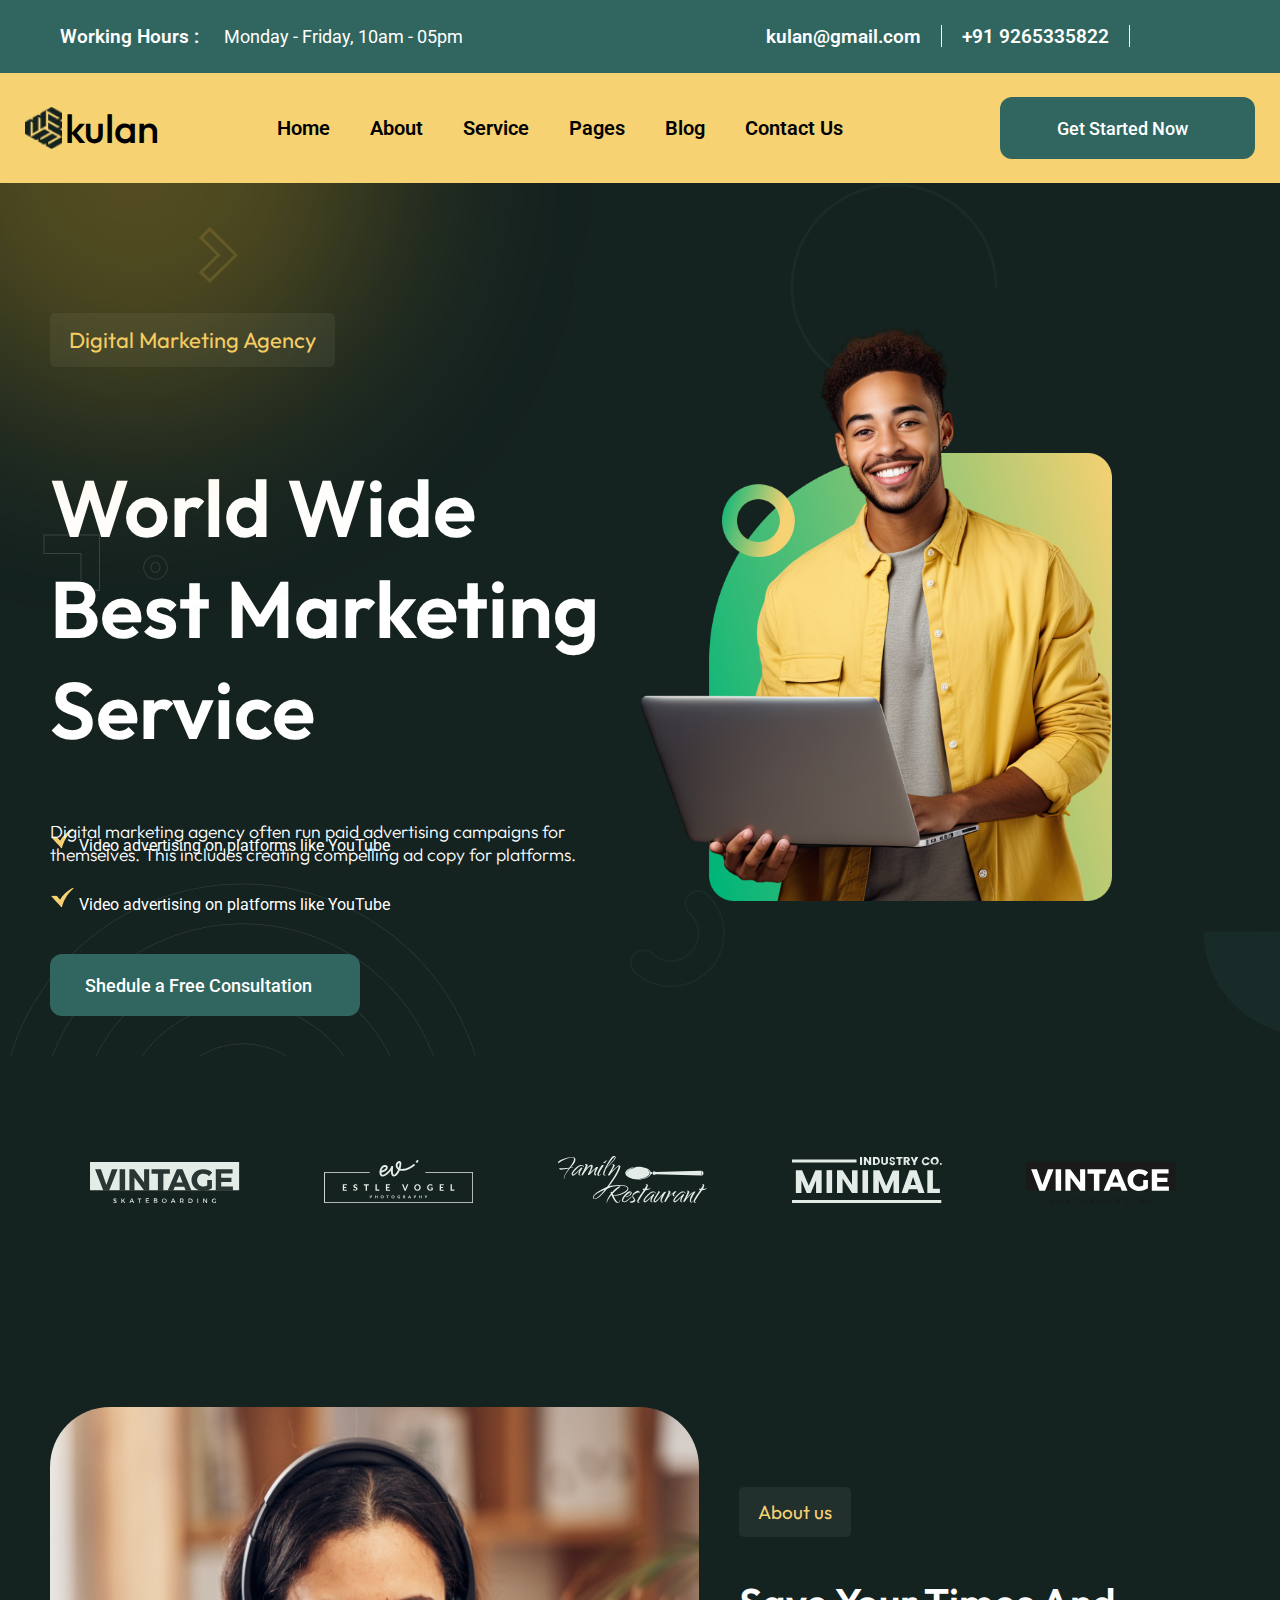
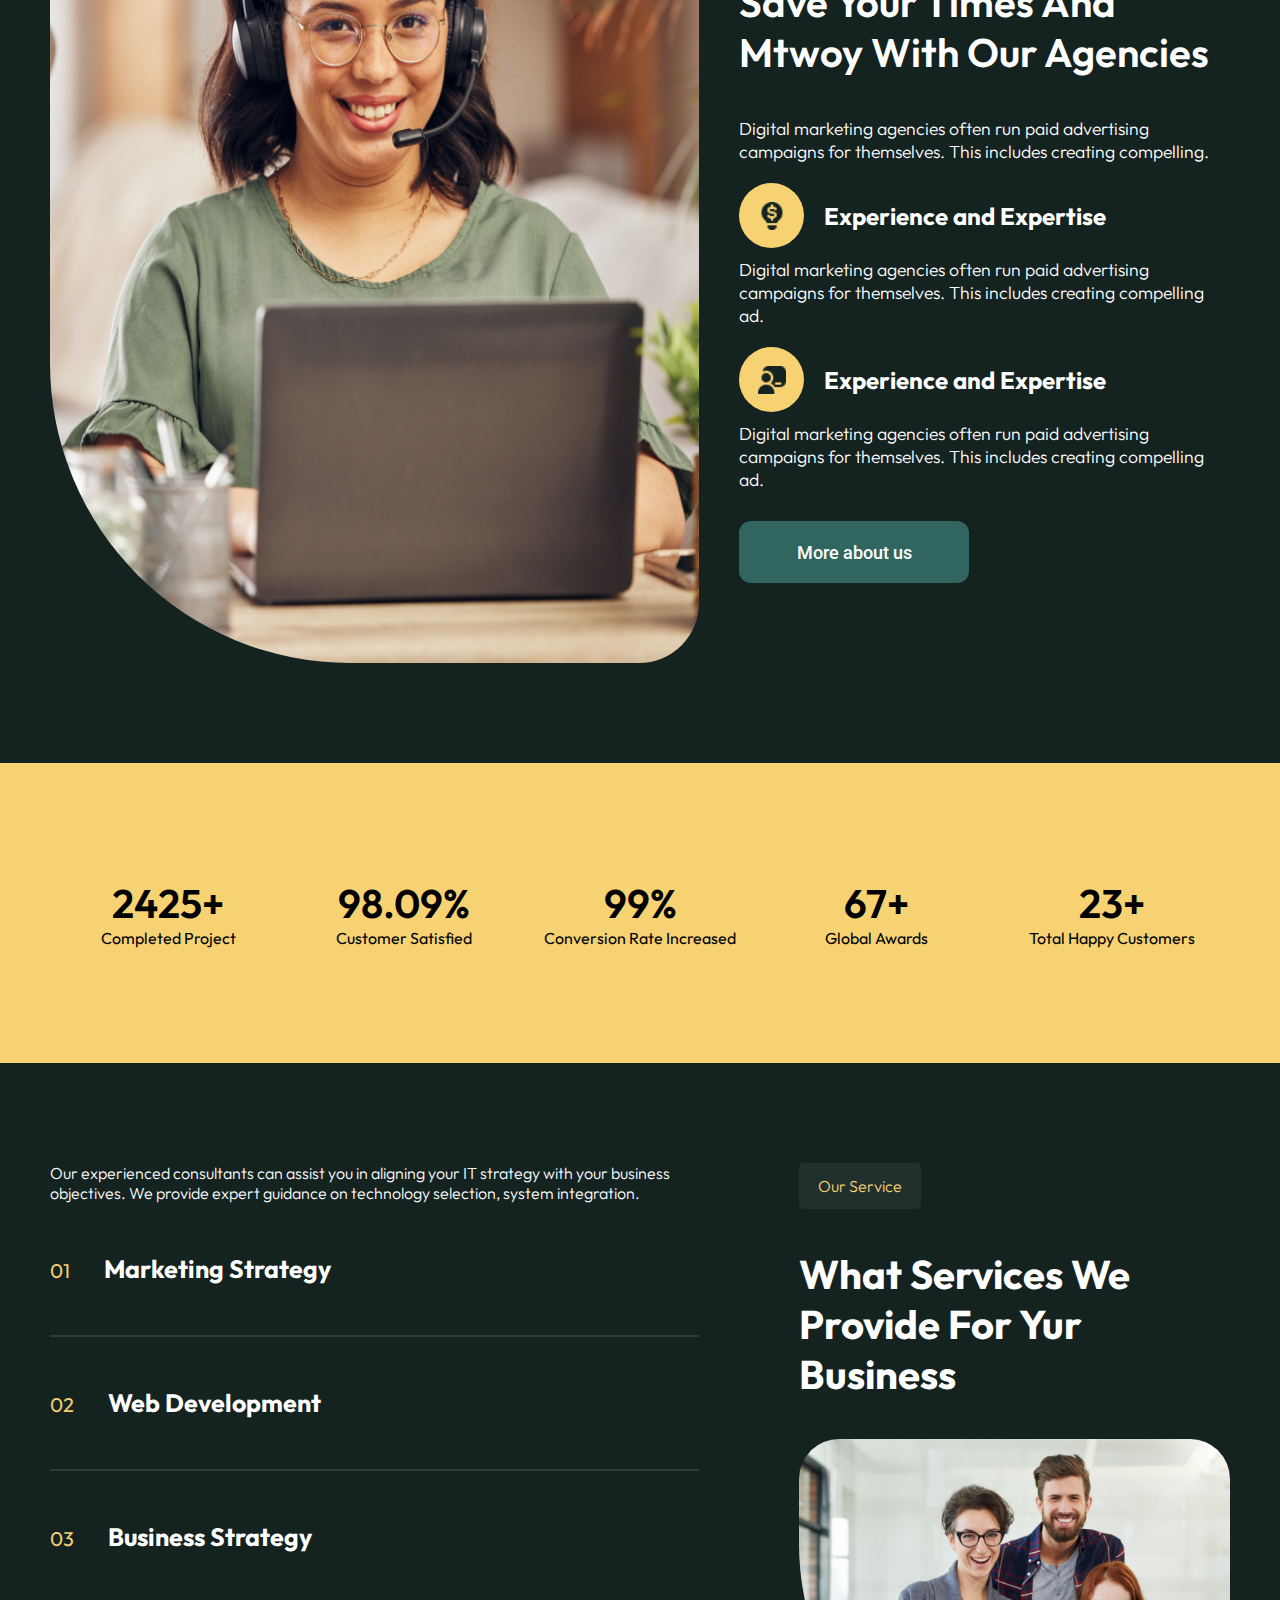
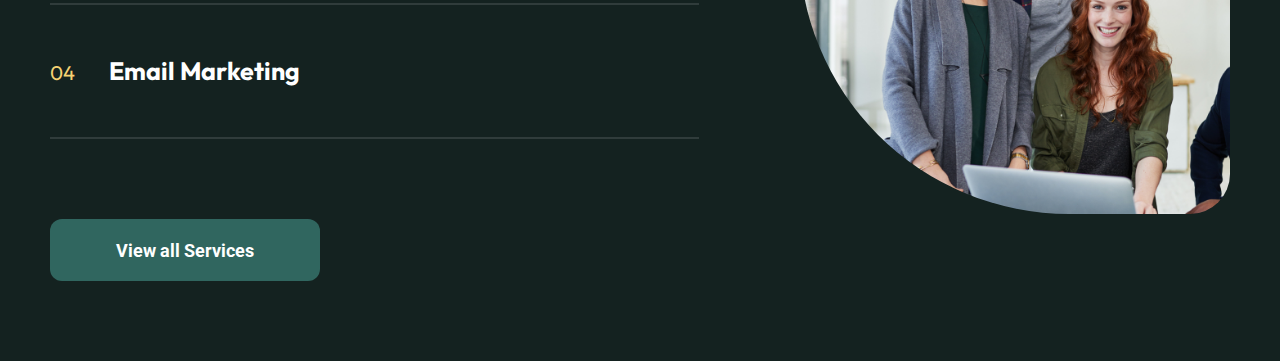
==== index.html @ 8aa4c4cb "ADD: our service section is added with responsive view and other css improvement" ====
<!DOCTYPE html>
<html lang="en">

<head>
    <meta charset="UTF-8">
    <meta name="viewport" content="width=device-width, initial-scale=1.0">
    <title>Digital Marketing Agency</title>
    <!-- css files -->
    <link rel="stylesheet" href="css/style.css">
    <link rel="stylesheet" href="css/1925px.css">
    <link rel="stylesheet" href="css/1400px.css">
    <link rel="stylesheet" href="css/1300px.css">
    <link rel="stylesheet" href="css/1200px.css">
    <link rel="stylesheet" href="css/990px.css">
    <link rel="stylesheet" href="css/770px.css">
    <link rel="stylesheet" href="css/min-770px.css">


    <!-- font awesome -->
    <link rel="stylesheet" href="https://cdnjs.cloudflare.com/ajax/libs/font-awesome/6.5.2/css/all.min.css"
        integrity="sha512-SnH5WK+bZxgPHs44uWIX+LLJAJ9/2PkPKZ5QiAj6Ta86w+fsb2TkcmfRyVX3pBnMFcV7oQPJkl9QevSCWr3W6A=="
        crossorigin="anonymous" referrerpolicy="no-referrer" />
    <!-- google fonts -->
    <link rel="preconnect" href="https://fonts.googleapis.com">
    <link rel="preconnect" href="https://fonts.gstatic.com" crossorigin>
    <link
        href="https://fonts.googleapis.com/css2?family=Outfit:wght@100..900&family=Roboto:ital,wght@0,100;0,300;0,400;0,500;0,700;0,900;1,100;1,300;1,400;1,500;1,700;1,900&display=swap"
        rel="stylesheet">

    <link
        href="https://fonts.googleapis.com/css2?family=Poppins:ital,wght@0,100;0,200;0,300;0,400;0,500;0,600;0,700;0,800;0,900;1,100;1,200;1,300;1,400;1,500;1,600;1,700;1,800;1,900&display=swap"
        rel="stylesheet">


</head>

<body>
    <header class="top-bar-bg">
        <div class="container">
            <div class="top-bar-content">
                <div class="top-left-content">
                    <i class="fa-regular fa-clock"></i>
                    <p> Working Hours : <span> Monday - Friday, 10am - 05pm </span> </p>
                </div>
                <div class="top-right-content">
                    <p> kulan@gmail.com <span class="line"> </span> +91 9265335822 <span class="line"></span> </p>
                    <i class="fa-brands fa-facebook-f"></i>
                    <i class="fa-brands fa-x-twitter"></i>
                    <i class="fa-brands fa-instagram"></i>
                    <i class="fa-brands fa-pinterest"></i>
                    <i class="fa-brands fa-youtube"></i>
                </div>
            </div>
        </div>
    </header>
    <nav class="sticky-nav">
        <div class="container nav_contanier">
            <div class="nav_items">
                <div class="logo">
                    <a href="">
                        <img src="images/logo_black.png" alt="">
                        <h5>kulan</h5>
                    </a>
                </div>
                <div class="menus_sm">
                    <i class="fa-solid fa-bars"></i>
                </div>
                <div class="menus">
                    <ul>
                        <a href="">
                            <li>Home</li>
                            <i class="fa-solid fa-chevron-down"></i>
                        </a>
                        <a href="">
                            <li>About</li>

                        </a>
                        <a href="">
                            <li>Service</li>
                            <i class="fa-solid fa-chevron-down"></i>
                        </a>
                        <a href="">
                            <li>Pages</li>
                            <i class="fa-solid fa-chevron-down"></i>
                        </a>
                        <a href="">
                            <li>Blog</li>
                            <i class="fa-solid fa-chevron-down"></i>
                        </a>
                        <a href="">
                            <li>Contact Us</li>

                        </a>
                    </ul>
                </div>
                <div class="get-start">
                    <button class="get-start_btn">Get Started Now
                        <i class="fa-solid fa-arrow-right"></i>
                    </button>

                </div>
            </div>

        </div>
    </nav>
    <div class="intro_section">
        <div class="bg-shape-one"></div>

        <div class="container">

            <div class="main_page_items">
                <div class="main-page_left-area">
                    <h5>Digital Marketing Agency</h5>
                    <h3>World Wide Best Marketing Service </h3>
                    <p>Digital marketing agency often run paid advertising campaigns for themselves. This includes
                        creating compelling ad copy for platforms.</p>


                    <ul>
                        <li><img src="images/check.png" alt=""> <span>Video advertising on platforms like YouTube</span>
                        </li>
                        <li><img src="images/check.png" alt=""> <span>Video advertising on platforms like YouTube</span>
                        </li>

                    </ul>

                    <button class="consult_btn">Shedule a Free Consultation
                        <i class="fa-solid fa-arrow-right"></i>
                    </button>
                </div>
                <div class="main-page_right-area">
                    <img src="images/bg_2.png" alt="">
                </div>



            </div>

        </div>
    </div>
    <div class="container">
        <div class="logo-container">
            <div class="logo-slider">
                <img src="images/sl_logo1.svg" alt="Logo 1">
                <img src="images/sl_logo2.svg" alt="Logo 2">
                <img src="images/sl_logo3.svg" alt="Logo 3">
                <img src="images/sl_logo4.svg" alt="Logo 4">
                <img src="images/sl_logo5.svg" alt="Logo 5">
                <!-- Repeating logos for seamless scrolling -->
                <img src="images/sl_logo1.svg" alt="Logo 1">
                <img src="images/sl_logo2.svg" alt="Logo 2">
                <img src="images/sl_logo3.svg" alt="Logo 3">
                <img src="images/sl_logo4.svg" alt="Logo 4">
                <img src="images/sl_logo5.svg" alt="Logo 5">


            </div>
        </div>
    </div>
    <div class="about_us">
        <div class="container">
            <div class="about_items">
                <div class="about-section_left-area">
                    <img src="images/about_img.png" alt="">
                </div>
                <div class="about-section_right-area">
                    <h5>About us</h5>
                    <h2>Save Your Times And Mtwoy With Our Agencies</h2>
                    <p>Digital marketing agencies often run paid advertising campaigns for themselves. This includes
                        creating compelling.</p>
                    <div class="about-section_icons">

                        <h4><span><img src="images/doller.png" alt=""></span>Experience and Expertise</h5>
                            <p>Digital marketing agencies often run paid advertising campaigns for themselves. This
                                includes creating compelling ad.</p>
                            <h4><span><img src="images/profile.png" alt=""></span>Experience and Expertise</h5>
                                <p>Digital marketing agencies often run paid advertising campaigns for themselves. This
                                    includes creating compelling ad.</p>
                    </div>

                    <div class="more-abt-us">
                        <button class="more-abt-us_btn">
                            More about us
                            <i class="fa-solid fa-arrow-right"></i>
                        </button>
                    </div>



                </div>
            </div>
        </div>
    </div>

    <div class="numbers_bg">
        <div class="container">
            <div class="numbers_section">
                <div class="num-sec_one num-section">
                    <h1>2425+</h1>
                    <p>Completed Project</p>
                </div>
                <div class="num-sec_two num-section">
                    <h1>98.09%</h1>
                    <p>Customer Satisfied</p>
                </div>
                <div class="num-sec_three num-section">
                    <h1>99%</h1>
                    <p>Conversion Rate Increased</p>
                </div>
                <div class="num-sec_four num-section">
                    <h1>67+</h1>
                    <p>Global Awards</p>
                </div>
                <div class="num-sec_five num-section">
                    <h1>23+</h1>
                    <p>Total Happy Customers</p>
                </div>
            </div>
        </div>
    </div>

    <div class="container">
        <div class="our-service">
            <div class="our-service_left">
                <p>Our experienced consultants can assist you in aligning your IT strategy with your business
                    objectives. We provide expert guidance on technology selection, system integration.</p>
                <div class="our-service_steps">
                    <ul class="our-service_ul">
                        <li>
                            <h5>01 <span> Marketing Strategy</span> </h5>
                            <i class="fa-solid fa-arrow-right service-icon"></i>
                        </li>
                    </ul>
                    <ul class="our-service_ul">
                        <li>
                            <h5>02 <span> Web Development</span> </h5>
                            <i class="fa-solid fa-arrow-right service-icon"></i>
                        </li>
                    </ul>
                    <ul class="our-service_ul">
                        <li>
                            <h5>03 <span> Business Strategy</span> </h5>
                            <i class="fa-solid fa-arrow-right service-icon"></i>
                        </li>
                    </ul>
                    <ul class="our-service_ul">
                        <li>
                            <h5>04 <span> Email Marketing</span> </h5>
                            <i class="fa-solid fa-arrow-right service-icon"></i>
                        </li>
                    </ul>
                </div>

                <button class="view-service_btn">
                    View all Services
                    <i class="fa-solid fa-arrow-right"></i>
                </button>
        </div>

        <div class="our-service_right">
            <div class="service-right_content">
               <h4>Our Service</h4>
               <h2>What Services We Provide For Yur Business</h2>
            </div>
            <div class="service-right_img">
                <img src="images/work_prc_bg-1.png" alt="">
            </div>
         </div>
    </div>






</body>

</html>
---- css/style.css ----
@import url('https://fonts.googleapis.com/css2?family=Outfit:wght@100..900&family=Roboto:ital,wght@0,100;0,300;0,400;0,500;0,700;0,900;1,100;1,300;1,400;1,500;1,700;1,900&display=swap');
@import url('https://fonts.googleapis.com/css2?family=Poppins:ital,wght@0,100;0,200;0,300;0,400;0,500;0,600;0,700;0,800;0,900;1,100;1,200;1,300;1,400;1,500;1,600;1,700;1,800;1,900&display=swap');


* {
    margin: 0;
    padding: 0;
    box-sizing: border-box;

}

body {
    background-color: #142220;

}
---- css/1925px.css ----
@import url('https://fonts.googleapis.com/css2?family=Outfit:wght@100..900&family=Roboto:ital,wght@0,100;0,300;0,400;0,500;0,700;0,900;1,100;1,300;1,400;1,500;1,700;1,900&display=swap');
@import url('https://fonts.googleapis.com/css2?family=Poppins:ital,wght@0,100;0,200;0,300;0,400;0,500;0,600;0,700;0,800;0,900;1,100;1,200;1,300;1,400;1,500;1,600;1,700;1,800;1,900&display=swap');

*{
    margin: 0;
    padding: 0;
    box-sizing: border-box;
   
}

@media only screen and (min-width: 1925px) {

    .top-bar-bg {

        width: 100%;
        display: flex;
        justify-content: center;
        background-color: #30665f;
        position: relative;
        z-index: 900;
    
    }
    
    .container {
        max-width: 1400px;
        width: 100%;
        margin: 0px auto;
        padding: 0 10px;
    }
    
    .top-bar-content{
        display: flex;
        justify-content: space-between;
        padding: 25px 0;
        color: #ffffff;
    }
    
    .top-left-content{
        display: flex;
    }
    
    .top-left-content i{
        padding: 3px 10px 0 0;
        font-size: 1rem;
    }
    
    .top-left-content p{
        font-family: "Roboto", sans-serif;
        font-weight: 600;
        font-style: normal;
        font-size: 1.2rem;
     
     }
    
     .top-left-content span{
        font-family: "Roboto", sans-serif;
        font-weight: 400;
        font-size: 1.1rem;
        padding: 0 20px;
     
     }
    
     .top-right-content{
        display: flex;
     }
    
     .top-right-content p{
        display: flex;
        font-family: "Roboto", sans-serif;
        font-weight: 600;
        font-size: 1.2rem;
    
     }
    
     .top-right-content .line{
        width: 1px;
        height: 22px;
        background-color: #ffffff;
       margin: 0 20px;
        
     }
    
     .top-right-content i{
        font-size: 1.1rem;
        padding: 3px 8px;
    
     }
    
     .top-right-content i:hover {
        color: #f6d273;
        transition-delay:2s;

      }

      .nav_contanier{
        max-width: 1400px;
        width: 100%;
        margin: 0px auto;
        padding: 0 10px;
        box-sizing: border-box;
      
    }
    
    
    .sticky-nav{
        background-color: #f6d273;
        position: sticky;
        top: 0;
        width: 100%;
        z-index: 1000;


    }
    .nav_items{
        display: flex;
        justify-content: space-between;
        align-items: center;
    }
    
    .menus_sm{
        display: none;
    }
    
    .logo a{
        display: flex;
        justify-content: left;
        align-items: center;
        text-decoration: none;
        color: #000000;
        padding: 30px 0;
    
    }

    .logo h5{
        font-family: "Outfit", sans-serif;
        font-weight: 500;
        font-optical-sizing: auto;
        font-size: 40px;
    }

    .logo img{
        width: 40px ;
        padding-right:3px;
    }
    
    .menus a{
        text-decoration: none;
        color: #000000;
        padding-right: 40px;       
    }
    
    .menus ul{
      
        list-style: none;
        display: flex;
        justify-content: center;
        align-items: center;
       
    }

    .menus li{
        display: inline;
        font-family: "Roboto", sans-serif;
        font-weight: 600;
        font-size: 20px;
    
    }

    .get-start .get-start_btn{
        height: 62px;
        width: 255px;
        border: none;
        background-color: #30665f;
        font-size: 18px;
        font-family: "Roboto", sans-serif;
        font-weight: 500;
        color: #ffffff;
        border-radius: 12px;
        transition: all .5s;

    }

    .get-start i{
       
        transform: rotate(310deg);
        padding: 9px 5px;
    }

    .intro_section {
        background-image: url(/images/bg_2_shap.png);
        box-sizing: border-box;

    }


    .main_page_items {
        display: grid;
        grid-template-columns: 55% 45%;
    }

    .main-page_left-area h5 {
        padding: 13px 19px;
        background-color: rgba(255, 255, 255, .06);
        color: #f6d273;
        font-family: "Outfit", sans-serif;
        font-weight: 400;
        border-radius: 5px;
        display: inline-block;
        margin-top: 130px;
        font-size: 22px;

    }

    .main-page_left-area h3 {
        color: #ffffff;
        font-family: "Outfit", sans-serif;
        font-weight: 600;
        font-size: 5rem;
        margin-top: 40px;
        position: relative;
        transform: translateY(50px);

        animation: slideUp 1s ease-out forwards, glow 2s ease-in-out infinite 1s;


    }

    .main-page_left-area p {
        font-family: "Outfit", sans-serif;
        font-weight: 300;
        margin-top: 40px;

        font-size: 1.1rem;
        color: #ffffff;
        position: relative;
        transform: translateY(70px);
        animation: slideUp 2s ease-out forwards, glow 2s ease-in-out infinite 1s;



    }

    @keyframes slideUp {
        0% {
            opacity: 0;
            transform: translateY(70px);
        }

        100% {
            opacity: 1;
            transform: translateY(0);
        }
    }

    .main-page_left-area ul {
        list-style: none;
        color: #ffffff;
        margin-top: 30px;
    }

    .main-page_left-area li {
        padding-top: 30px;
        font-family: "Roboto", sans-serif;
        font-weight: 400;
    }

    .main-page_left-area .consult_btn {
        height: 62px;
        width: 310px;
        border: none;
        background-color: #30665f;
        font-size: 18px;
        font-family: "Roboto", sans-serif;
        font-weight: 500;
        color: #ffffff;
        border-radius: 12px;
        margin: 80px 0;
    }

    .main-page_left-area i {
        font-size: 15px;
        padding: 3px 7px;
    }

    .main-page_right-area img {
        margin-top: 30px;
        width: 100%;

    
    }

    .bg-shape-one {

        position: absolute;
        top: -10%;
        bottom: 0%;
        left: -9%;
        width: 500px;
        height: 500px;
        background-color: rgba(241, 183, 30, .2901960784);
        z-index: 1;
        border-radius: 9999px;
        filter: blur(100px);
    }

    .logo-container {
        overflow: hidden;
        white-space: nowrap;
        width: 100%;

        padding: 100px 0;
        box-sizing: border-box;
    }

    .logo-slider {
        display: inline-block;
        white-space: nowrap;
        animation: scroll 50s linear infinite;
    }

    .logo-slider img {
        width: 150px;
        /* Adjust size as needed */
        height: auto;
        display: inline-block;
        margin: 0 40px;
    }

    @keyframes scroll {
        0% {
            transform: translateX(0);
        }

        100% {
            transform: translateX(-50%);
        }
    }

    .about_us {
        margin-top: 100px;
    }

    .about_items {
        display: grid;
        grid-template-columns: 55% 45%;
    }

    .about-section_left-area img {
        width: 100%;
        height: 100%;
        border-radius: 60px 60px 60px 300px;
    }

    .about-section_right-area {
        margin: 80px 0 80px 40px;
    }

    .about-section_right-area h5 {
        padding: 13px 19px;
        background-color: rgba(255, 255, 255, .06);
        color: #f6d273;
        font-family: "Outfit", sans-serif;
        font-weight: 400;
        border-radius: 5px;
        display: inline-block;

        font-size: 19px;


    }

    .about-section_right-area h2 {

        color: #ffffff;
        font-family: "Outfit", sans-serif;
        font-weight: 600;
        font-size: 2.5rem;
        margin-top: 40px;
    }


    .about-section_right-area p {

        color: #ffffff;
        font-family: "Outfit", sans-serif;
        font-weight: 300;
        font-size: 1.1rem;
        margin-top: 40px;
    }

    .about-section_right-area h4 {
        display: flex;
        align-items: center;
        margin-top: 20px;
        color: #ffffff;
        font-family: "Outfit", sans-serif;
        font-weight: 700;
        font-size: 1.5rem;




    }

    .about-section_right-area h4 span {
        background: #f6d273;
        width: 65px;
        height: 65px;
        border-radius: 36px;
        display: flex;
        align-items: center;
        justify-content: center;
        margin-right: 20px;

    }

    .about-section_right-area h4 span img {
        width: 28px;
    }

    .about-section_icons p{
        margin-top: 10px;
    }

    .more-abt-us{
        margin-top: 30px;
    }

    .more-abt-us .more-abt-us_btn{


        
        height: 62px;
        width: 230px;
        border: none;
        background-color: #30665f;
        font-size: 18px;
        font-family: "Roboto", sans-serif;
        font-weight: 500;
        color: #ffffff;
        border-radius: 12px;
    }

    .more-abt-us_btn i{
        position: relative;
        top: 1px;
        left: 18px;
    }

    .numbers_bg{
        background-color: #f6d273;
        padding: 80px 0;
        margin: 100px 0;
    }
    
    .numbers_section{
        display: grid;
        grid-template-columns: 20% 20% 20% 20% 20%;
        padding: 35px 0;

    }

    .num-section{
        display: flex;
        flex-direction: column;
        align-items: center;
        justify-content: center;
    }

    .num-section h1{
        font-size: 2.5rem;
        font-family: "Outfit", sans-serif;
        font-weight: 600;
    }
    .num-section p{
        font-family: "Outfit", sans-serif;
        font: 18px;
    }


    .our-service{
        display: grid;
        grid-template-columns: 55% 45%;
    }

    .our-service_left p{
        color: #ffffff;
        font-family: "Outfit", sans-serif;

        font-weight: 300;

    }


    .our-service_ul li{
        color: #ffffff;
        border-bottom: 2px solid rgb(255 255 255 / 12%);
        padding: 50px 0;
        display: flex;
        justify-content: space-between;

    }

    .our-service_ul li h5{
        color: #f6d273;
        font-family: "Outfit", sans-serif;
        font-size: 20px;
        font-weight: 400;
   

    }

    .our-service_ul li span{
        color: #ffffff;
        font-family: "Outfit", sans-serif;
        font-size: 25px;
        font-weight: 700;
        padding-left: 30px;



    }

    .our-service_ul li i{
        transform: rotate(310deg);
        transition: color 0.3s ease 0.5s;

    }  



    .our-service_ul li:hover .service-icon{
        color: #f6d273;
        transform: rotate(310deg);
    }

    .view-service_btn{
        height: 62px;
        width: 270px;
        border: none;
        background-color: #30665f;
        font-size: 18px;
        font-family: "Roboto", sans-serif;
        font-weight: 700;
        color: #ffffff;
        border-radius: 12px;
        margin: 80px 0;
        
    }
    .view-service_btn i{
        position: relative;
        left: 20px;
        top: 2px;

    }

    .our-service_right{
        margin-left: 100px;
    }

    .service-right_content h4{
        padding: 13px 19px;
    background-color: rgba(255, 255, 255, .06);
    color: #f6d273;
    font-weight: 400;
    border-radius: 5px;
    font-family: "Outfit", sans-serif;
    font-size: 16px;
    display: inline-block;
    font-weight: 300;
    }

    .service-right_content h2{
         font-size: 2.5rem;
         font-family: "Outfit", sans-serif;
         color: #ffffff;
         margin: 40px 0;

    }

    .service-right_img img{
        width: 100%;
        border-radius: 40px 40px 40px 270px;
    }

      
  }
---- css/1400px.css ----
@import url('https://fonts.googleapis.com/css2?family=Outfit:wght@100..900&family=Roboto:ital,wght@0,100;0,300;0,400;0,500;0,700;0,900;1,100;1,300;1,400;1,500;1,700;1,900&display=swap');
@import url('https://fonts.googleapis.com/css2?family=Poppins:ital,wght@0,100;0,200;0,300;0,400;0,500;0,600;0,700;0,800;0,900;1,100;1,200;1,300;1,400;1,500;1,600;1,700;1,800;1,900&display=swap');

* {
    margin: 0;
    padding: 0;
    box-sizing: border-box;

}

@media (min-width: 1400px) and (max-width: 1925px) {
    .top-bar-bg {

        width: 100%;
        display: flex;
        justify-content: center;
        background-color: #30665f;
        z-index: 1000;
        position: relative;


    }

    .container {
        max-width: 1350px;
        width: 100%;
        margin: 0px auto;
        padding: 0 10px;
    }

    .top-bar-content {
        display: flex;
        justify-content: space-between;
        padding: 25px 0;
        color: #ffffff;
    }

    .top-left-content {
        display: flex;
    }

    .top-left-content i {
        padding: 3px 10px 0 0;
        font-size: 1rem;
    }

    .top-left-content p {
        font-family: "Roboto", sans-serif;
        font-weight: 600;
        font-style: normal;
        font-size: 1.2rem;

    }

    .top-left-content span {
        font-family: "Roboto", sans-serif;
        font-weight: 400;
        font-size: 1.1rem;
        padding: 0 20px;

    }

    .top-right-content {
        display: flex;
    }

    .top-right-content p {
        display: flex;
        font-family: "Roboto", sans-serif;
        font-weight: 600;
        font-size: 1.2rem;

    }

    .top-right-content .line {
        width: 1px;
        height: 22px;
        background-color: #ffffff;
        margin: 0 20px;

    }

    .top-right-content i {
        font-size: 1.1rem;
        padding: 3px 8px;

    }

    .top-right-content i:hover {
        color: #f6d273;
        transition-delay: 2s;
    }



    .nav_contanier {
        max-width: 1450px;
        width: 100%;
        margin: 0px auto;
        padding: 0 10px;
        box-sizing: border-box;

    }


    .sticky-nav {
        background-color: #f6d273;
        position: sticky;
        top: 0;
        width: 100%;
        z-index: 1000;

    }

    .nav_items {
        display: flex;
        justify-content: space-between;
        align-items: center;
    }

    .menus_sm {
        display: none;
    }

    .logo a {
        display: flex;
        justify-content: left;
        align-items: center;
        text-decoration: none;
        color: #000000;
        padding: 30px 0;

    }

    .logo h5 {
        font-family: "Outfit", sans-serif;
        font-weight: 500;
        font-optical-sizing: auto;
        font-size: 40px;
    }

    .logo img {
        width: 40px;
        padding-right: 3px;
    }

    .menus a {
        text-decoration: none;
        color: #000000;
        padding-right: 40px;
    }

    .menus ul {

        list-style: none;
        display: flex;
        justify-content: center;
        align-items: center;

    }

    .menus li {
        display: inline;
        font-family: "Roboto", sans-serif;
        font-weight: 600;
        font-size: 20px;

    }

    .get-start .get-start_btn {
        height: 62px;
        width: 255px;
        border: none;
        background-color: #30665f;
        font-size: 18px;
        font-family: "Roboto", sans-serif;
        font-weight: 500;
        color: #ffffff;
        border-radius: 12px;


    }

    .get-start i {

        transform: rotate(310deg);
        padding: 9px 5px;
    }

    .intro_section {
        background-image: url(/images/bg_2_shap.png);
        box-sizing: border-box;

    }


    .main_page_items {
        display: grid;
        grid-template-columns: 55% 45%;
    }

    .main-page_left-area h5 {
        padding: 13px 19px;
        background-color: rgba(255, 255, 255, .06);
        color: #f6d273;
        font-family: "Outfit", sans-serif;
        font-weight: 400;
        border-radius: 5px;
        display: inline-block;
        margin-top: 130px;
        font-size: 22px;

    }

    .main-page_left-area h3 {
        color: #ffffff;
        font-family: "Outfit", sans-serif;
        font-weight: 600;
        font-size: 5rem;
        margin-top: 40px;
        position: relative;
        transform: translateY(50px);

        animation: slideUp 1s ease-out forwards, glow 2s ease-in-out infinite 1s;


    }

    .main-page_left-area p {
        font-family: "Outfit", sans-serif;
        font-weight: 300;
        margin-top: 40px;

        font-size: 1.1rem;
        color: #ffffff;
        position: relative;
        transform: translateY(70px);
        animation: slideUp 2s ease-out forwards, glow 2s ease-in-out infinite 1s;



    }

    @keyframes slideUp {
        0% {
            opacity: 0;
            transform: translateY(70px);
        }

        100% {
            opacity: 1;
            transform: translateY(0);
        }
    }

    .main-page_left-area ul {
        list-style: none;
        color: #ffffff;
        margin-top: 30px;
    }

    .main-page_left-area li {
        padding-top: 30px;
        font-family: "Roboto", sans-serif;
        font-weight: 400;
    }

    .main-page_left-area .consult_btn {
        height: 62px;
        width: 310px;
        border: none;
        background-color: #30665f;
        font-size: 18px;
        font-family: "Roboto", sans-serif;
        font-weight: 500;
        color: #ffffff;
        border-radius: 12px;
        margin: 80px 0;
    }

    .main-page_left-area i {
        font-size: 15px;
        padding: 3px 7px;
    }

    .main-page_right-area img {
        margin-top: 30px;
        width: 100%;

    }

    .bg-shape-one {

        position: absolute;
        top: -10%;
        bottom: 0%;
        left: -9%;
        width: 500px;
        height: 500px;
        background-color: rgba(241, 183, 30, .2901960784);
        z-index: 1;
        border-radius: 9999px;
        filter: blur(100px);
    }

    .logo-container {
        overflow: hidden;
        white-space: nowrap;
        width: 100%;

        padding: 100px 0;
        box-sizing: border-box;
    }

    .logo-slider {
        display: inline-block;
        white-space: nowrap;
        animation: scroll 50s linear infinite;
    }

    .logo-slider img {
        width: 150px;
        /* Adjust size as needed */
        height: auto;
        display: inline-block;
        margin: 0 40px;
    }

    @keyframes scroll {
        0% {
            transform: translateX(0);
        }

        100% {
            transform: translateX(-50%);
        }
    }

    .about_us {
        margin-top: 100px;
    }

    .about_items {
        display: grid;
        grid-template-columns: 55% 45%;
    }

    .about-section_left-area img {
        width: 100%;
        height: 100%;
        border-radius: 60px 60px 60px 300px;
    }

    .about-section_right-area {
        margin: 80px 0 80px 40px;
    }

    .about-section_right-area h5 {
        padding: 13px 19px;
        background-color: rgba(255, 255, 255, .06);
        color: #f6d273;
        font-family: "Outfit", sans-serif;
        font-weight: 400;
        border-radius: 5px;
        display: inline-block;

        font-size: 19px;


    }

    .about-section_right-area h2 {

        color: #ffffff;
        font-family: "Outfit", sans-serif;
        font-weight: 600;
        font-size: 2.5rem;
        margin-top: 40px;
    }


    .about-section_right-area p {

        color: #ffffff;
        font-family: "Outfit", sans-serif;
        font-weight: 300;
        font-size: 1.1rem;
        margin-top: 40px;
    }

    .about-section_right-area h4 {
        display: flex;
        align-items: center;
        margin-top: 20px;
        color: #ffffff;
        font-family: "Outfit", sans-serif;
        font-weight: 700;
        font-size: 1.5rem;




    }

    .about-section_right-area h4 span {
        background: #f6d273;
        width: 65px;
        height: 65px;
        border-radius: 36px;
        display: flex;
        align-items: center;
        justify-content: center;
        margin-right: 20px;

    }

    .about-section_right-area h4 span img {
        width: 28px;
    }

    .about-section_icons p{
        margin-top: 10px;
    }

    .more-abt-us{
        margin-top: 30px;
    }

    .more-abt-us .more-abt-us_btn{


        
        height: 62px;
        width: 230px;
        border: none;
        background-color: #30665f;
        font-size: 18px;
        font-family: "Roboto", sans-serif;
        font-weight: 500;
        color: #ffffff;
        border-radius: 12px;
    }

    .more-abt-us_btn i{
        position: relative;
        top: 1px;
        left: 18px;
    }


    .numbers_bg{
        background-color: #f6d273;
        padding: 80px 0;
        margin: 100px 0;
    }
    
    .numbers_section{
        display: grid;
        grid-template-columns: 20% 20% 20% 20% 20%;
        padding: 35px 0;

    }

    .num-section{
        display: flex;
        flex-direction: column;
        align-items: center;
        justify-content: center;
    }

    .num-section h1{
        font-size: 2.5rem;
        font-family: "Outfit", sans-serif;
        font-weight: 600;
    }
    .num-section p{
        font-family: "Outfit", sans-serif;
        font: 18px;
    }

    .our-service{
        display: grid;
        grid-template-columns: 55% 45%;
    }

    .our-service_left p{
        color: #ffffff;
        font-family: "Outfit", sans-serif;

        font-weight: 300;

    }


    .our-service_ul li{
        color: #ffffff;
        border-bottom: 2px solid rgb(255 255 255 / 12%);
        padding: 50px 0;
        display: flex;
        justify-content: space-between;

    }

    .our-service_ul li h5{
        color: #f6d273;
        font-family: "Outfit", sans-serif;
        font-size: 20px;
        font-weight: 400;
   

    }

    .our-service_ul li span{
        color: #ffffff;
        font-family: "Outfit", sans-serif;
        font-size: 25px;
        font-weight: 700;
        padding-left: 30px;



    }

    .our-service_ul li i{
        transform: rotate(310deg);
        transition: color 0.3s ease 0.5s;

    }  



    .our-service_ul li:hover .service-icon{
        color: #f6d273;
        transform: rotate(310deg);
    }

    .view-service_btn{
        height: 62px;
        width: 270px;
        border: none;
        background-color: #30665f;
        font-size: 18px;
        font-family: "Roboto", sans-serif;
        font-weight: 700;
        color: #ffffff;
        border-radius: 12px;
        margin: 80px 0;
        
    }
    .view-service_btn i{
        position: relative;
        left: 20px;
        top: 2px;

    }

    .our-service_right{
        margin-left: 100px;
    }

    .service-right_content h4{
        padding: 13px 19px;
    background-color: rgba(255, 255, 255, .06);
    color: #f6d273;
    font-weight: 400;
    border-radius: 5px;
    font-family: "Outfit", sans-serif;
    font-size: 16px;
    display: inline-block;
    font-weight: 300;
    }

    .service-right_content h2{
         font-size: 2.5rem;
         font-family: "Outfit", sans-serif;
         color: #ffffff;
         margin: 40px 0;

    }

    .service-right_img img{
        width: 100%;
        border-radius: 40px 40px 40px 270px;
    }


    

}
---- css/1300px.css ----
@import url('https://fonts.googleapis.com/css2?family=Outfit:wght@100..900&family=Roboto:ital,wght@0,100;0,300;0,400;0,500;0,700;0,900;1,100;1,300;1,400;1,500;1,700;1,900&display=swap');
@import url('https://fonts.googleapis.com/css2?family=Poppins:ital,wght@0,100;0,200;0,300;0,400;0,500;0,600;0,700;0,800;0,900;1,100;1,200;1,300;1,400;1,500;1,600;1,700;1,800;1,900&display=swap');

*{
    margin: 0;
    padding: 0;
    box-sizing: border-box;
   
}

@media (min-width: 1300px) and (max-width: 1400px)  {
    .top-bar-bg {

        width: 100%;
        display: flex;
        justify-content: center;
        background-color: #30665f;
        position: relative;
        z-index: 900;
    
    
    }
    
    .container {
        max-width: 1200px;
        width: 100%;
        margin: 0px auto;
        padding: 0 10px;
    }
    
    .top-bar-content{
        display: flex;
        justify-content: space-between;
        padding: 25px 0;
        color: #ffffff;
    }
    
    .top-left-content{
        display: flex;
    }
    
    .top-left-content i{
        padding: 3px 10px 0 0;
        font-size: 1rem;
    }
    
    .top-left-content p{
        font-family: "Roboto", sans-serif;
        font-weight: 600;
        font-style: normal;
        font-size: 1.2rem;
     
     }
    
     .top-left-content span{
        font-family: "Roboto", sans-serif;
        font-weight: 400;
        font-size: 1.1rem;
        padding: 0 20px;
     
     }
    
     .top-right-content{
        display: flex;
     }
    
     .top-right-content p{
        display: flex;
        font-family: "Roboto", sans-serif;
        font-weight: 600;
        font-size: 1.2rem;
    
     }
    
     .top-right-content .line{
        width: 1px;
        height: 22px;
        background-color: #ffffff;
       margin: 0 20px;
        
     }
    
     .top-right-content i{
        font-size: 1.1rem;
        padding: 3px 8px;
    
     }
    
     .top-right-content i:hover {
        color: #f6d273;
        transition-delay:2s;

      }

      .nav_contanier{
        max-width: 1250px;
        width: 100%;
        margin: 0px auto;
        padding: 0 10px;
        box-sizing: border-box;
    }
    
    
    .sticky-nav{
        background-color: #f6d273;
        position: sticky;
        top: 0;
        width: 100%;
        z-index: 1000;


    }
    .nav_items{
        display: flex;
        justify-content: space-between;
        align-items: center;
    }
    
    .menus_sm{
        display: none;
    }
    
    .logo a{
        display: flex;
        justify-content: left;
        align-items: center;
        text-decoration: none;
        color: #000000;
        padding: 30px 0;
    
    }

    .logo h5{
        font-family: "Outfit", sans-serif;
        font-weight: 500;
        font-optical-sizing: auto;
        font-size: 40px;
    }

    .logo img{
        width: 40px ;
        padding-right:3px;
    }
    
    .menus a{
        text-decoration: none;
        color: #000000;
        padding-right: 40px;       
    }
    
    .menus ul{
      
        list-style: none;
        display: flex;
        justify-content: center;
        align-items: center;
       
    }

    .menus li{
        display: inline;
        font-family: "Roboto", sans-serif;
        font-weight: 600;
        font-size: 20px;
    
    }

    .get-start .get-start_btn{
        height: 62px;
        width: 255px;
        border: none;
        background-color: #30665f;
        font-size: 18px;
        font-family: "Roboto", sans-serif;
        font-weight: 500;
        color: #ffffff;
        border-radius: 12px;
        transition: all .5s;

    }

    .get-start i{
       
        transform: rotate(310deg);
        padding: 9px 5px;
    }

    .intro_section {
        background-image: url(/images/bg_2_shap.png);
        box-sizing: border-box;

    }


    .main_page_items {
        display: grid;
        grid-template-columns: 60% 40%;
    }

    .main-page_left-area h5 {
        padding: 13px 19px;
        background-color: rgba(255, 255, 255, .06);
        color: #f6d273;
        font-family: "Outfit", sans-serif;
        font-weight: 400;
        border-radius: 5px;
        display: inline-block;
        margin-top: 130px;
        font-size: 22px;

    }

    .main-page_left-area h3 {
        color: #ffffff;
        font-family: "Outfit", sans-serif;
        font-weight: 600;
        font-size: 5rem;
        margin-top: 40px;
        position: relative;
        transform: translateY(50px);

        animation: slideUp 1s ease-out forwards, glow 2s ease-in-out infinite 1s;


    }

    .main-page_left-area p {
        font-family: "Outfit", sans-serif;
        font-weight: 300;
        margin-top: 40px;

        font-size: 1.1rem;
        color: #ffffff;
        position: relative;
        transform: translateY(70px);
        animation: slideUp 2s ease-out forwards, glow 2s ease-in-out infinite 1s;



    }

    @keyframes slideUp {
        0% {
            opacity: 0;
            transform: translateY(70px);
        }

        100% {
            opacity: 1;
            transform: translateY(0);
        }
    }

    .main-page_left-area ul {
        list-style: none;
        color: #ffffff;

    }

    .main-page_left-area li {
        padding-top: 30px;
        font-family: "Roboto", sans-serif;
        font-weight: 400;
    }

    .main-page_left-area .consult_btn {
        height: 62px;
        width: 310px;
        border: none;
        background-color: #30665f;
        font-size: 18px;
        font-family: "Roboto", sans-serif;
        font-weight: 500;
        color: #ffffff;
        border-radius: 12px;
        margin: 20px 0;
    }

    .main-page_left-area i {
        font-size: 15px;
        padding: 3px 7px;
    }

    .main-page_right-area img {
        margin-top: 85px;
        width: 100%;

    
    }

    .bg-shape-one {

        position: absolute;
        top: -10%;
        bottom: 0%;
        left: -9%;
        width: 500px;
        height: 500px;
        background-color: rgba(241, 183, 30, .2901960784);
        z-index: 1;
        border-radius: 9999px;
        filter: blur(100px);
    }

    .logo-container {
        overflow: hidden;
        white-space: nowrap;
        width: 100%;

        padding: 100px 0;
        box-sizing: border-box;
    }

    .logo-slider {
        display: inline-block;
        white-space: nowrap;
        animation: scroll 50s linear infinite;
    }

    .logo-slider img {
        width: 150px;
        /* Adjust size as needed */
        height: auto;
        display: inline-block;
        margin: 0 40px;
    }

    @keyframes scroll {
        0% {
            transform: translateX(0);
        }

        100% {
            transform: translateX(-50%);
        }
    }

    .about_us {
        margin-top: 100px;
    }

    .about_items {
        display: grid;
        grid-template-columns: 55% 45%;
    }

    .about-section_left-area img {
        width: 100%;
        height: 100%;
        border-radius: 60px 60px 60px 300px;
    }

    .about-section_right-area {
        margin: 80px 0 80px 40px;
    }

    .about-section_right-area h5 {
        padding: 13px 19px;
        background-color: rgba(255, 255, 255, .06);
        color: #f6d273;
        font-family: "Outfit", sans-serif;
        font-weight: 400;
        border-radius: 5px;
        display: inline-block;

        font-size: 19px;


    }

    .about-section_right-area h2 {

        color: #ffffff;
        font-family: "Outfit", sans-serif;
        font-weight: 600;
        font-size: 2.5rem;
        margin-top: 40px;
    }


    .about-section_right-area p {

        color: #ffffff;
        font-family: "Outfit", sans-serif;
        font-weight: 300;
        font-size: 1.1rem;
        margin-top: 40px;
    }

    .about-section_right-area h4 {
        display: flex;
        align-items: center;
        margin-top: 20px;
        color: #ffffff;
        font-family: "Outfit", sans-serif;
        font-weight: 700;
        font-size: 1.5rem;




    }

    .about-section_right-area h4 span {
        background: #f6d273;
        width: 65px;
        height: 65px;
        border-radius: 36px;
        display: flex;
        align-items: center;
        justify-content: center;
        margin-right: 20px;

    }

    .about-section_right-area h4 span img {
        width: 28px;
    }

    .about-section_icons p{
        margin-top: 10px;
    }

    .more-abt-us{
        margin-top: 30px;
    }

    .more-abt-us .more-abt-us_btn{


        
        height: 62px;
        width: 230px;
        border: none;
        background-color: #30665f;
        font-size: 18px;
        font-family: "Roboto", sans-serif;
        font-weight: 500;
        color: #ffffff;
        border-radius: 12px;
    }

    .more-abt-us_btn i{
        position: relative;
        top: 1px;
        left: 18px;
    }

    .numbers_bg{
        background-color: #f6d273;
        padding: 80px 0;
        margin: 100px 0;
    }
    
    .numbers_section{
        display: grid;
        grid-template-columns: 20% 20% 20% 20% 20%;
        padding: 35px 0;

    }

    .num-section{
        display: flex;
        flex-direction: column;
        align-items: center;
        justify-content: center;
    }

    .num-section h1{
        font-size: 2.5rem;
        font-family: "Outfit", sans-serif;
        font-weight: 600;
    }
    .num-section p{
        font-family: "Outfit", sans-serif;
        font: 18px;
    }

    .our-service{
        display: grid;
        grid-template-columns: 55% 45%;
    }

    .our-service_left p{
        color: #ffffff;
        font-family: "Outfit", sans-serif;

        font-weight: 300;

    }


    .our-service_ul li{
        color: #ffffff;
        border-bottom: 2px solid rgb(255 255 255 / 12%);
        padding: 50px 0;
        display: flex;
        justify-content: space-between;

    }

    .our-service_ul li h5{
        color: #f6d273;
        font-family: "Outfit", sans-serif;
        font-size: 20px;
        font-weight: 400;
   

    }

    .our-service_ul li span{
        color: #ffffff;
        font-family: "Outfit", sans-serif;
        font-size: 25px;
        font-weight: 700;
        padding-left: 30px;



    }

    .our-service_ul li i{
        transform: rotate(310deg);
        transition: color 0.3s ease 0.5s;

    }  



    .our-service_ul li:hover .service-icon{
        color: #f6d273;
        transform: rotate(310deg);
    }

    .view-service_btn{
        height: 62px;
        width: 270px;
        border: none;
        background-color: #30665f;
        font-size: 18px;
        font-family: "Roboto", sans-serif;
        font-weight: 700;
        color: #ffffff;
        border-radius: 12px;
        margin: 80px 0;
        
    }
    .view-service_btn i{
        position: relative;
        left: 20px;
        top: 2px;

    }

    .our-service_right{
        margin-left: 100px;
    }

    .service-right_content h4{
        padding: 13px 19px;
    background-color: rgba(255, 255, 255, .06);
    color: #f6d273;
    font-weight: 400;
    border-radius: 5px;
    font-family: "Outfit", sans-serif;
    font-size: 16px;
    display: inline-block;
    font-weight: 300;
    }

    .service-right_content h2{
         font-size: 2.5rem;
         font-family: "Outfit", sans-serif;
         color: #ffffff;
         margin: 40px 0;

    }

    .service-right_img img{
        width: 100%;
        border-radius: 40px 40px 40px 270px;
    }




  }
---- css/1200px.css ----
@import url('https://fonts.googleapis.com/css2?family=Outfit:wght@100..900&family=Roboto:ital,wght@0,100;0,300;0,400;0,500;0,700;0,900;1,100;1,300;1,400;1,500;1,700;1,900&display=swap');
@import url('https://fonts.googleapis.com/css2?family=Poppins:ital,wght@0,100;0,200;0,300;0,400;0,500;0,600;0,700;0,800;0,900;1,100;1,200;1,300;1,400;1,500;1,600;1,700;1,800;1,900&display=swap');

*{
    margin: 0;
    padding: 0;
    box-sizing: border-box;
   
}

@media (min-width: 1200px) and (max-width: 1300px) {
    .top-bar-bg {

        width: 100%;
        display: flex;
        justify-content: center;
        background-color: #30665f;
        position: relative;
        z-index: 900;
    
    
    }
    
    .container {
        max-width: 1200px;
        width: 100%;
        margin: 0px auto;
        padding: 0 10px;
    }
    
    .top-bar-content{
        display: flex;
        justify-content: space-between;
        padding: 25px 0;
        color: #ffffff;
    }
    
    .top-left-content{
        display: flex;
    }
    
    .top-left-content i{
        padding: 3px 10px 0 0;
        font-size: 1rem;
    }
    
    .top-left-content p{
        font-family: "Roboto", sans-serif;
        font-weight: 600;
        font-style: normal;
        font-size: 1.2rem;
     
     }
    
     .top-left-content span{
        font-family: "Roboto", sans-serif;
        font-weight: 400;
        font-size: 1.1rem;
        padding: 0 20px;
     
     }
    
     .top-right-content{
        display: flex;
     }
    
     .top-right-content p{
        display: flex;
        font-family: "Roboto", sans-serif;
        font-weight: 600;
        font-size: 1.2rem;
    
     }
    
     .top-right-content .line{
        width: 1px;
        height: 22px;
        background-color: #ffffff;
       margin: 0 20px;
        
     }
    
     .top-right-content i{
        font-size: 1.1rem;
        padding: 3px 8px;
    
     }
    
     .top-right-content i:hover {
        color: #f6d273;
        transition-delay:2s;

      }

      .nav_contanier{
        max-width: 1250px;
        width: 100%;
        margin: 0px auto;
        padding: 0 10px;
        box-sizing: border-box;
    }
    
    
    .sticky-nav{
        background-color: #f6d273;
        position: sticky;
        top: 0;
        width: 100%;
        z-index: 1000;

    }
    .nav_items{
        display: flex;
        justify-content: space-between;
        align-items: center;
    }
    
    .menus_sm{
        display: none;
    }
    
    .logo a{
        display: flex;
        justify-content: left;
        align-items: center;
        text-decoration: none;
        color: #000000;
        padding: 30px 0;
    
    }

    .logo h5{
        font-family: "Outfit", sans-serif;
        font-weight: 500;
        font-optical-sizing: auto;
        font-size: 40px;
    }

    .logo img{
        width: 40px ;
        padding-right:3px;
    }
    
    .menus a{
        text-decoration: none;
        color: #000000;
        padding-right: 40px;       
    }
    
    .menus ul{
      
        list-style: none;
        display: flex;
        justify-content: center;
        align-items: center;
       
    }

    .menus li{
        display: inline;
        font-family: "Roboto", sans-serif;
        font-weight: 600;
        font-size: 20px;
    
    }

    .get-start .get-start_btn{
        height: 62px;
        width: 255px;
        border: none;
        background-color: #30665f;
        font-size: 18px;
        font-family: "Roboto", sans-serif;
        font-weight: 500;
        color: #ffffff;
        border-radius: 12px;
        transition: all .5s;

    }

    .get-start i{
       
        transform: rotate(310deg);
        padding: 9px 5px;
    }

    .intro_section {
        background-image: url(/images/bg_2_shap.png);
        box-sizing: border-box;

    }


    .main_page_items {
        display: grid;
        grid-template-columns: 50% 40%;
    }

    .main-page_left-area h5 {
        padding: 13px 19px;
        background-color: rgba(255, 255, 255, .06);
        color: #f6d273;
        font-family: "Outfit", sans-serif;
        font-weight: 400;
        border-radius: 5px;
        display: inline-block;
        margin-top: 130px;
        font-size: 22px;

    }

    .main-page_left-area h3 {
        color: #ffffff;
        font-family: "Outfit", sans-serif;
        font-weight: 600;
        font-size: 5rem;
        margin-top: 40px;
        position: relative;
        transform: translateY(50px);

        animation: slideUp 1s ease-out forwards, glow 2s ease-in-out infinite 1s;


    }

    .main-page_left-area p {
        font-family: "Outfit", sans-serif;
        font-weight: 300;
        margin-top: 40px;

        font-size: 1.1rem;
        color: #ffffff;
        position: relative;
        transform: translateY(70px);
        animation: slideUp 2s ease-out forwards, glow 2s ease-in-out infinite 1s;



    }

    @keyframes slideUp {
        0% {
            opacity: 0;
            transform: translateY(70px);
        }

        100% {
            opacity: 1;
            transform: translateY(0);
        }
    }

    .main-page_left-area ul {
        list-style: none;
        color: #ffffff;

    }

    .main-page_left-area li {
        padding-top: 30px;
        font-family: "Roboto", sans-serif;
        font-weight: 400;
    }

    .main-page_left-area .consult_btn {
        height: 62px;
        width: 310px;
        border: none;
        background-color: #30665f;
        font-size: 18px;
        font-family: "Roboto", sans-serif;
        font-weight: 500;
        color: #ffffff;
        border-radius: 12px;
        margin: 40px 0;
    }

    .main-page_left-area i {
        font-size: 15px;
        padding: 3px 7px;
    }

    .main-page_right-area img {
        margin-top: 145px;
        width: 100%;
        display: flex;
     

    
    }

    .bg-shape-one {

        position: absolute;
        top: -10%;
        bottom: 0%;
        left: -9%;
        width: 500px;
        height: 500px;
        background-color: rgba(241, 183, 30, .2901960784);
        z-index: 1;
        border-radius: 9999px;
        filter: blur(100px);
    }

    .logo-container {
        overflow: hidden;
        white-space: nowrap;
        width: 100%;

        padding: 100px 0;
        box-sizing: border-box;
    }

    .logo-slider {
        display: inline-block;
        white-space: nowrap;
        animation: scroll 50s linear infinite;
    }

    .logo-slider img {
        width: 150px;
        /* Adjust size as needed */
        height: auto;
        display: inline-block;
        margin: 0 40px;
    }

    @keyframes scroll {
        0% {
            transform: translateX(0);
        }

        100% {
            transform: translateX(-50%);
        }
    }

    .about_us {
        margin-top: 100px;
    }

    .about_items {
        display: grid;
        grid-template-columns: 55% 45%;
    }

    .about-section_left-area img {
        width: 100%;
        height: 100%;
        border-radius: 60px 60px 60px 300px;
    }

    .about-section_right-area {
        margin: 80px 0 80px 40px;
    }

    .about-section_right-area h5 {
        padding: 13px 19px;
        background-color: rgba(255, 255, 255, .06);
        color: #f6d273;
        font-family: "Outfit", sans-serif;
        font-weight: 400;
        border-radius: 5px;
        display: inline-block;

        font-size: 19px;


    }

    .about-section_right-area h2 {

        color: #ffffff;
        font-family: "Outfit", sans-serif;
        font-weight: 600;
        font-size: 2.5rem;
        margin-top: 40px;
    }


    .about-section_right-area p {

        color: #ffffff;
        font-family: "Outfit", sans-serif;
        font-weight: 300;
        font-size: 1.1rem;
        margin-top: 40px;
    }

    .about-section_right-area h4 {
        display: flex;
        align-items: center;
        margin-top: 20px;
        color: #ffffff;
        font-family: "Outfit", sans-serif;
        font-weight: 700;
        font-size: 1.5rem;




    }

    .about-section_right-area h4 span {
        background: #f6d273;
        width: 65px;
        height: 65px;
        border-radius: 36px;
        display: flex;
        align-items: center;
        justify-content: center;
        margin-right: 20px;

    }

    .about-section_right-area h4 span img {
        width: 28px;
    }

    .about-section_icons p{
        margin-top: 10px;
    }

    .more-abt-us{
        margin-top: 30px;
    }

    .more-abt-us .more-abt-us_btn{


        
        height: 62px;
        width: 230px;
        border: none;
        background-color: #30665f;
        font-size: 18px;
        font-family: "Roboto", sans-serif;
        font-weight: 500;
        color: #ffffff;
        border-radius: 12px;
    }

    .more-abt-us_btn i{
        position: relative;
        top: 1px;
        left: 18px;
    }

    .numbers_bg{
        background-color: #f6d273;
        padding: 80px 0;
        margin: 100px 0;
    }
    
    .numbers_section{
        display: grid;
        grid-template-columns: 20% 20% 20% 20% 20%;
        padding: 35px 0;

    }

    .num-section{
        display: flex;
        flex-direction: column;
        align-items: center;
        justify-content: center;
    }

    .num-section h1{
        font-size: 2.5rem;
        font-family: "Outfit", sans-serif;
        font-weight: 600;
    }
    .num-section p{
        font-family: "Outfit", sans-serif;
        font: 18px;
    }

    .our-service{
        display: grid;
        grid-template-columns: 55% 45%;
    }

    .our-service_left p{
        color: #ffffff;
        font-family: "Outfit", sans-serif;

        font-weight: 300;

    }


    .our-service_ul li{
        color: #ffffff;
        border-bottom: 2px solid rgb(255 255 255 / 12%);
        padding: 50px 0;
        display: flex;
        justify-content: space-between;

    }

    .our-service_ul li h5{
        color: #f6d273;
        font-family: "Outfit", sans-serif;
        font-size: 20px;
        font-weight: 400;
   

    }

    .our-service_ul li span{
        color: #ffffff;
        font-family: "Outfit", sans-serif;
        font-size: 25px;
        font-weight: 700;
        padding-left: 30px;



    }

    .our-service_ul li i{
        transform: rotate(310deg);
        transition: color 0.3s ease 0.5s;

    }  



    .our-service_ul li:hover .service-icon{
        color: #f6d273;
        transform: rotate(310deg);
    }

    .view-service_btn{
        height: 62px;
        width: 270px;
        border: none;
        background-color: #30665f;
        font-size: 18px;
        font-family: "Roboto", sans-serif;
        font-weight: 700;
        color: #ffffff;
        border-radius: 12px;
        margin: 80px 0;
        
    }
    .view-service_btn i{
        position: relative;
        left: 20px;
        top: 2px;

    }

    .our-service_right{
        margin-left: 100px;
    }

    .service-right_content h4{
        padding: 13px 19px;
    background-color: rgba(255, 255, 255, .06);
    color: #f6d273;
    font-weight: 400;
    border-radius: 5px;
    font-family: "Outfit", sans-serif;
    font-size: 16px;
    display: inline-block;
    font-weight: 300;
    }

    .service-right_content h2{
         font-size: 2.5rem;
         font-family: "Outfit", sans-serif;
         color: #ffffff;
         margin: 40px 0;

    }

    .service-right_img img{
        width: 100%;
        border-radius: 40px 40px 40px 270px;
    }





  }
---- css/990px.css ----
@import url('https://fonts.googleapis.com/css2?family=Outfit:wght@100..900&family=Roboto:ital,wght@0,100;0,300;0,400;0,500;0,700;0,900;1,100;1,300;1,400;1,500;1,700;1,900&display=swap');
@import url('https://fonts.googleapis.com/css2?family=Poppins:ital,wght@0,100;0,200;0,300;0,400;0,500;0,600;0,700;0,800;0,900;1,100;1,200;1,300;1,400;1,500;1,600;1,700;1,800;1,900&display=swap');

*{
    margin: 0;
    padding: 0;
    box-sizing: border-box;
   
}


@media (min-width: 990px) and (max-width: 1200px) {
    .top-bar-bg {

        width: 100%;
        display: flex;
        justify-content: center;
        background-color: #30665f;
        position: relative;
        z-index: 900;
    
    
    }
    
    .container {
        max-width: 990px;
        width: 100%;
        margin: 0px auto;
        padding: 0 10px;
    }
    
    .top-bar-content{
        display: flex;

        padding: 25px 0;
        color: #ffffff;
    }
    
    .top-left-content{
        display: flex;
    }
    
    .top-left-content i{
        padding: 3px 10px 0 0;
        font-size: 1rem;
    }
    
    .top-left-content p{
        font-family: "Roboto", sans-serif;
        font-weight: 600;
        font-style: normal;
        font-size: 1.2rem;
     
     }
    
     .top-left-content span{
        font-family: "Roboto", sans-serif;
        font-weight: 400;
        font-size: 1.1rem;
        padding: 0 20px;
     
     }
    
     .top-right-content{
        display: flex;
     }
    
     .top-right-content p{
        display: flex;
        font-family: "Roboto", sans-serif;
        font-weight: 600;
        font-size: 1.2rem;
    
     }
    
     .top-right-content .line{
        width: 1px;
        height: 22px;
        background-color: #ffffff;
        margin: 0 6px;
        
     }
    
     .top-right-content i{
        font-size: 1.1rem;
        padding: 3px 8px;
    
     }
    
     .top-right-content i:hover {
        color: #f6d273;
        transition-delay:2s;

      }

      .nav_contanier{
        max-width: 990px;
        width: 100%;
        margin: 0px auto;
        padding: 0 10px;
        box-sizing: border-box;
    }
    
    
    .sticky-nav{
        background-color: #f6d273;
        position: sticky;
        top: 0;
        width: 100%;
        z-index: 1000;

    }
    .nav_items{
        display: flex;
        justify-content: space-between;
        align-items: center;
    }
    
    .menus_sm{
        display: none;
    }
    
    .logo a{
        display: flex;
        justify-content: left;
        align-items: center;
        text-decoration: none;
        color: #000000;
        padding: 30px 0;
    
    }

    .logo h5{
        font-family: "Outfit", sans-serif;
        font-weight: 500;
        font-optical-sizing: auto;
        font-size: 40px;
    }

    .logo img{
        width: 40px ;
        padding-right:3px;
    }
    
    .menus a{
        text-decoration: none;
        color: #000000;
        padding-right: 40px;       
    }
    
    .menus ul{
      
        list-style: none;
        display: flex;
        justify-content: center;
        align-items: center;
       
    }

    .menus li{
        display: inline;
        font-family: "Roboto", sans-serif;
        font-weight: 600;
        font-size: 20px;
    
    }

    .get-start {
     
        display: none;
    }

    .intro_section {
        background-image: url(/images/bg_2_shap.png);
        box-sizing: border-box;

    }


    .main_page_items {
        display: grid;
        grid-template-columns: 100%;
    }

    .main-page_left-area h5 {
        padding: 13px 19px;
        background-color: rgba(255, 255, 255, .06);
        color: #f6d273;
        font-family: "Outfit", sans-serif;
        font-weight: 400;
        border-radius: 5px;
        display: inline-block;
        margin-top: 130px;
        font-size: 22px;

    }

    .main-page_left-area h3 {
        color: #ffffff;
        font-family: "Outfit", sans-serif;
        font-weight: 600;
        font-size: 5rem;
        margin-top: 40px;
        position: relative;
        transform: translateY(50px);

        animation: slideUp 1s ease-out forwards, glow 2s ease-in-out infinite 1s;


    }

    .main-page_left-area p {
        font-family: "Outfit", sans-serif;
        font-weight: 300;
        margin-top: 40px;

        font-size: 1.1rem;
        color: #ffffff;
        position: relative;
        transform: translateY(70px);
        animation: slideUp 2s ease-out forwards, glow 2s ease-in-out infinite 1s;



    }

    @keyframes slideUp {
        0% {
            opacity: 0;
            transform: translateY(70px);
        }

        100% {
            opacity: 1;
            transform: translateY(0);
        }
    }

    .main-page_left-area ul {
        list-style: none;
        color: #ffffff;

    }

    .main-page_left-area li {
        padding-top: 30px;
        font-family: "Roboto", sans-serif;
        font-weight: 400;
    }

    .main-page_left-area .consult_btn {
        height: 62px;
        width: 310px;
        border: none;
        background-color: #30665f;
        font-size: 18px;
        font-family: "Roboto", sans-serif;
        font-weight: 500;
        color: #ffffff;
        border-radius: 12px;
        margin-top: 35px;
    }

    .main-page_left-area i {
        font-size: 15px;
        padding: 3px 7px;
    }

    .main-page_right-area img {

        width: 100%;

    
    }

    .bg-shape-one {

        position: absolute;
        top: -10%;
        bottom: 0%;
        left: -9%;
        width: 500px;
        height: 500px;
        background-color: rgba(241, 183, 30, .2901960784);
        z-index: 1;
        border-radius: 9999px;
        filter: blur(100px);
    }

    .logo-container {
        overflow: hidden;
        white-space: nowrap;
        width: 100%;

        padding: 100px 0;
        box-sizing: border-box;
    }

    .logo-slider {
        display: inline-block;
        white-space: nowrap;
        animation: scroll 50s linear infinite;
    }

    .logo-slider img {
        width: 150px;
        /* Adjust size as needed */
        height: auto;
        display: inline-block;
        margin: 0 40px;
    }

    @keyframes scroll {
        0% {
            transform: translateX(0);
        }

        100% {
            transform: translateX(-50%);
        }
    }

    .about_us {
        margin-top: 100px;
    }

    .about_items {
        display: grid;
        grid-template-columns: 45% 55%;
    }

    .about-section_left-area{

        
        display: flex;
        align-items: center;
        
    }
    .about-section_left-area img {
        width: 100%;

        border-radius: 60px 60px 60px 300px;
    }

    .about-section_right-area {
        margin: 80px 0 80px 40px;
    }

    .about-section_right-area h5 {
        padding: 13px 19px;
        background-color: rgba(255, 255, 255, .06);
        color: #f6d273;
        font-family: "Outfit", sans-serif;
        font-weight: 400;
        border-radius: 5px;
        display: inline-block;

        font-size: 19px;


    }

    .about-section_right-area h2 {

        color: #ffffff;
        font-family: "Outfit", sans-serif;
        font-weight: 600;
        font-size: 2.5rem;
        margin-top: 40px;
    }


    .about-section_right-area p {

        color: #ffffff;
        font-family: "Outfit", sans-serif;
        font-weight: 300;
        font-size: 1.1rem;
        margin-top: 40px;
    }

    .about-section_right-area h4 {
        display: flex;
        align-items: center;
        margin-top: 20px;
        color: #ffffff;
        font-family: "Outfit", sans-serif;
        font-weight: 700;
        font-size: 1.5rem;




    }

    .about-section_right-area h4 span {
        background: #f6d273;
        width: 65px;
        height: 65px;
        border-radius: 36px;
        display: flex;
        align-items: center;
        justify-content: center;
        margin-right: 20px;

    }

    .about-section_right-area h4 span img {
        width: 28px;
    }

    .about-section_icons p{
        margin-top: 10px;
    }

    .more-abt-us{
        margin-top: 30px;
    }

    .more-abt-us .more-abt-us_btn{


        
        height: 62px;
        width: 230px;
        border: none;
        background-color: #30665f;
        font-size: 18px;
        font-family: "Roboto", sans-serif;
        font-weight: 500;
        color: #ffffff;
        border-radius: 12px;
    }

    .more-abt-us_btn i{
        position: relative;
        top: 1px;
        left: 18px;
    }

    .numbers_bg{
        background-color: #f6d273;
        padding: 80px 0;
        margin: 100px 0;
    }
    
    .numbers_section{
        display: grid;
        grid-template-columns: 25% 25% 25% 25%;
        padding: 35px 0;

    }

    .num-section{
        display: flex;
        flex-direction: column;
        align-items: center;
        justify-content: center;
        margin: 25px 0;
    }

    .num-section h1{
        font-size: 2.5rem;
        font-family: "Outfit", sans-serif;
        font-weight: 600;
    }
    .num-section p{
        font-family: "Outfit", sans-serif;
        font: 18px;
    }

    .our-service{
        display: grid;
        grid-template-columns: 45% 55%;
    }

    .our-service_left p{
        color: #ffffff;
        font-family: "Outfit", sans-serif;

        font-weight: 300;

    }


    .our-service_ul li{
        color: #ffffff;
        border-bottom: 2px solid rgb(255 255 255 / 12%);
        padding: 50px 0;
        display: flex;
        justify-content: space-between;

    }

    .our-service_ul li h5{
        color: #f6d273;
        font-family: "Outfit", sans-serif;
        font-size: 20px;
        font-weight: 400;
   

    }

    .our-service_ul li span{
        color: #ffffff;
        font-family: "Outfit", sans-serif;
        font-size: 25px;
        font-weight: 700;
        padding-left: 30px;



    }

    .our-service_ul li i{
        transform: rotate(310deg);
        transition: color 0.3s ease 0.5s;

    }  



    .our-service_ul li:hover .service-icon{
        color: #f6d273;
        transform: rotate(310deg);
    }

    .view-service_btn{
        height: 62px;
        width: 270px;
        border: none;
        background-color: #30665f;
        font-size: 18px;
        font-family: "Roboto", sans-serif;
        font-weight: 700;
        color: #ffffff;
        border-radius: 12px;
        margin: 80px 0;
        
    }
    .view-service_btn i{
        position: relative;
        left: 20px;
        top: 2px;

    }

    .our-service_right{
        margin-left: 100px;
    }

    .service-right_content h4{
        padding: 13px 19px;
    background-color: rgba(255, 255, 255, .06);
    color: #f6d273;
    font-weight: 400;
    border-radius: 5px;
    font-family: "Outfit", sans-serif;
    font-size: 16px;
    display: inline-block;
    font-weight: 300;
    }

    .service-right_content h2{
         font-size: 1.8rem;
         font-family: "Outfit", sans-serif;
         color: #ffffff;
         margin: 40px 0;

    }

    .service-right_img img{
        width: 100%;
        border-radius: 40px 40px 40px 270px;
    }







  }
---- css/770px.css ----
@import url('https://fonts.googleapis.com/css2?family=Outfit:wght@100..900&family=Roboto:ital,wght@0,100;0,300;0,400;0,500;0,700;0,900;1,100;1,300;1,400;1,500;1,700;1,900&display=swap');
@import url('https://fonts.googleapis.com/css2?family=Poppins:ital,wght@0,100;0,200;0,300;0,400;0,500;0,600;0,700;0,800;0,900;1,100;1,200;1,300;1,400;1,500;1,600;1,700;1,800;1,900&display=swap');

*{
    margin: 0;
    padding: 0;
    box-sizing: border-box;
   
}

@media (min-width: 770px) and (max-width: 990px) {
    .top-bar-bg {

        
        display: none;
     
    
    }
    
    .container {
        max-width: 770px;
        width: 100%;
        margin: 0px auto;
        padding: 0 10px;
    }

    .nav_contanier{
        max-width: 770px;
        width: 100%;
        margin: 0px auto;
        padding: 0 10px;
        box-sizing: border-box;
    }
    
    
    .sticky-nav{
        background-color: #f6d273;
        position: sticky;
        top: 0;
        width: 100%;
        z-index: 1000;

    }
    .nav_items{
        display: flex;
        justify-content: space-between;
        align-items: center;
    }
    
    .menus_sm{
        display: none;
    }
    
    .logo a{
        display: flex;
        justify-content: left;
        align-items: center;
        text-decoration: none;
        color: #000000;
        padding: 30px 0;
    
    }

    .logo h5{
        font-family: "Outfit", sans-serif;
        font-weight: 500;
        font-optical-sizing: auto;
        font-size: 40px;
    }

    .logo img{
        width: 40px ;
        padding-right:3px;
    }
    
    .menus a{
        text-decoration: none;
        color: #000000;
        padding-right: 21px;
      
    }
    
    .menus ul{
      
        list-style: none;
        display: flex;
        justify-content: center;
        align-items: center;
       
    }

    .menus li{
        display: inline;
        font-family: "Roboto", sans-serif;
        font-weight: 600;
        font-size: 20px;
    
    }

    .get-start {
     
        display: none;
    }
    
    .intro_section {
        background-image: url(/images/bg_2_shap.png);
        box-sizing: border-box;

    }


    .main_page_items {
        display: grid;
        grid-template-columns: 100%;
    }

    .main-page_left-area h5 {
        padding: 13px 19px;
        background-color: rgba(255, 255, 255, .06);
        color: #f6d273;
        font-family: "Outfit", sans-serif;
        font-weight: 400;
        border-radius: 5px;
        display: inline-block;
        margin-top: 130px;
        font-size: 22px;

    }

    .main-page_left-area h3 {
        color: #ffffff;
        font-family: "Outfit", sans-serif;
        font-weight: 600;
        font-size: 5rem;
        margin-top: 40px;
        position: relative;
        transform: translateY(50px);

        animation: slideUp 1s ease-out forwards, glow 2s ease-in-out infinite 1s;


    }

    .main-page_left-area p {
        font-family: "Outfit", sans-serif;
        font-weight: 300;
        margin-top: 40px;

        font-size: 1.1rem;
        color: #ffffff;
        position: relative;
        transform: translateY(70px);
        animation: slideUp 2s ease-out forwards, glow 2s ease-in-out infinite 1s;



    }

    @keyframes slideUp {
        0% {
            opacity: 0;
            transform: translateY(70px);
        }

        100% {
            opacity: 1;
            transform: translateY(0);
        }
    }

    .main-page_left-area ul {
        list-style: none;
        color: #ffffff;

    }

    .main-page_left-area li {
        padding-top: 30px;
        font-family: "Roboto", sans-serif;
        font-weight: 400;
    }

    .main-page_left-area .consult_btn {
        height: 62px;
        width: 310px;
        border: none;
        background-color: #30665f;
        font-size: 18px;
        font-family: "Roboto", sans-serif;
        font-weight: 500;
        color: #ffffff;
        border-radius: 12px;
        margin-top: 35px;
    }

    .main-page_left-area i {
        font-size: 15px;
        padding: 3px 7px;
    }

    .main-page_right-area img {

        width: 100%;

    
    }

    .bg-shape-one {

        position: absolute;
        top: -10%;
        bottom: 0%;
        left: -9%;
        width: 500px;
        height: 500px;
        background-color: rgba(241, 183, 30, .2901960784);
        z-index: 1;
        border-radius: 9999px;
        filter: blur(100px);
    }

    .logo-container {
        overflow: hidden;
        white-space: nowrap;
        width: 100%;

        padding: 100px 0;
        box-sizing: border-box;
    }

    .logo-slider {
        display: inline-block;
        white-space: nowrap;
        animation: scroll 50s linear infinite;
    }

    .logo-slider img {
        width: 150px;
        /* Adjust size as needed */
        height: auto;
        display: inline-block;
        margin: 0 40px;
    }

    @keyframes scroll {
        0% {
            transform: translateX(0);
        }

        100% {
            transform: translateX(-50%);
        }
    }

    .about_us {
        margin-top: 100px;
    }

    .about_items {
        display: grid;
        grid-template-columns: 100%;
    }

    .about-section_left-area{

        
        display: flex;
        align-items: center;
        
    }
    .about-section_left-area img {
        width: 100%;

        border-radius: 60px 60px 60px 300px;
    }

    .about-section_right-area {
        margin: 80px 0 80px 0;
    }

    .about-section_right-area h5 {
        padding: 13px 19px;
        background-color: rgba(255, 255, 255, .06);
        color: #f6d273;
        font-family: "Outfit", sans-serif;
        font-weight: 400;
        border-radius: 5px;
        display: inline-block;

        font-size: 19px;


    }

    .about-section_right-area h2 {

        color: #ffffff;
        font-family: "Outfit", sans-serif;
        font-weight: 600;
        font-size: 2.5rem;
        margin-top: 40px;
    }


    .about-section_right-area p {

        color: #ffffff;
        font-family: "Outfit", sans-serif;
        font-weight: 300;
        font-size: 1.1rem;
        margin-top: 40px;
    }

    .about-section_right-area h4 {
        display: flex;
        align-items: center;
        margin-top: 20px;
        color: #ffffff;
        font-family: "Outfit", sans-serif;
        font-weight: 700;
        font-size: 1.5rem;




    }

    .about-section_right-area h4 span {
        background: #f6d273;
        width: 65px;
        height: 65px;
        border-radius: 36px;
        display: flex;
        align-items: center;
        justify-content: center;
        margin-right: 20px;

    }

    .about-section_right-area h4 span img {
        width: 28px;
    }

    .about-section_icons p{
        margin-top: 10px;
    }

    .more-abt-us{
        margin-top: 30px;
    }

    .more-abt-us .more-abt-us_btn{


        
        height: 62px;
        width: 230px;
        border: none;
        background-color: #30665f;
        font-size: 18px;
        font-family: "Roboto", sans-serif;
        font-weight: 500;
        color: #ffffff;
        border-radius: 12px;
    }

    .more-abt-us_btn i{
        position: relative;
        top: 1px;
        left: 18px;
    }

    .numbers_bg{
        background-color: #f6d273;
        padding: 80px 0;
        margin: 100px 0;
    }
    
    .numbers_section{
        display: grid;
        grid-template-columns: 33% 33% 33%;
        padding: 35px 0;

    }

    .num-section{
        display: flex;
        flex-direction: column;
        align-items: center;
        justify-content: center;
        margin: 25px 0;
    }

    .num-section h1{
        font-size: 2.5rem;
        font-family: "Outfit", sans-serif;
        font-weight: 600;
    }
    .num-section p{
        font-family: "Outfit", sans-serif;
        font: 18px;
    }

    .our-service{
        display: grid;
        grid-template-columns: 100%;
        flex-direction: row-reverse;
    }

    .our-service_left p{
        color: #ffffff;
        font-family: "Outfit", sans-serif;

        font-weight: 300;

    }


    .our-service_ul li{
        color: #ffffff;
        border-bottom: 2px solid rgb(255 255 255 / 12%);
        padding: 50px 0;
        display: flex;
        justify-content: space-between;

    }

    .our-service_ul li h5{
        color: #f6d273;
        font-family: "Outfit", sans-serif;
        font-size: 20px;
        font-weight: 400;
   

    }

    .our-service_ul li span{
        color: #ffffff;
        font-family: "Outfit", sans-serif;
        font-size: 25px;
        font-weight: 700;
        padding-left: 30px;



    }

    .our-service_ul li i{
        transform: rotate(310deg);
        transition: color 0.3s ease 0.5s;

    }  



    .our-service_ul li:hover .service-icon{
        color: #f6d273;
        transform: rotate(310deg);
    }

    .view-service_btn{
        height: 62px;
        width: 270px;
        border: none;
        background-color: #30665f;
        font-size: 18px;
        font-family: "Roboto", sans-serif;
        font-weight: 700;
        color: #ffffff;
        border-radius: 12px;
        margin: 80px 0;
        
    }
    .view-service_btn i{
        position: relative;
        left: 20px;
        top: 2px;

    }

    

    .service-right_content h4{
        padding: 13px 19px;
    background-color: rgba(255, 255, 255, .06);
    color: #f6d273;
    font-weight: 400;
    border-radius: 5px;
    font-family: "Outfit", sans-serif;
    font-size: 16px;
    display: inline-block;
    font-weight: 300;
    }

    .service-right_content h2{
         font-size: 2.5rem;
         font-family: "Outfit", sans-serif;
         color: #ffffff;
         margin: 40px 0;

    }

    .service-right_img img{
        width: 100%;
        border-radius: 40px 40px 40px 230px;
    }


    
   
  }
---- css/min-770px.css ----
@import url('https://fonts.googleapis.com/css2?family=Outfit:wght@100..900&family=Roboto:ital,wght@0,100;0,300;0,400;0,500;0,700;0,900;1,100;1,300;1,400;1,500;1,700;1,900&display=swap');
@import url('https://fonts.googleapis.com/css2?family=Poppins:ital,wght@0,100;0,200;0,300;0,400;0,500;0,600;0,700;0,800;0,900;1,100;1,200;1,300;1,400;1,500;1,600;1,700;1,800;1,900&display=swap');

* {
    margin: 0;
    padding: 0;
    box-sizing: border-box;

}

@media (max-width: 770px) {
    .top-bar-bg {


        display: none;


    }

    .container {
        max-width: 550px;
        width: 100%;
        margin: 0px auto;
        padding: 0 10px;
    }

    .nav_contanier {
        max-width: 550px;
        width: 100%;
        margin: 0px auto;
        padding: 0 10px;
        box-sizing: border-box;
    }


    .sticky-nav {
        background-color: #f6d273;
        position: sticky;
        top: 0;
        width: 100%;
        z-index: 1000;

    }

    .nav_items {
        display: flex;
        justify-content: space-between;
        align-items: center;
    }

    .menus_sm {
        display: none;
    }

    .logo a {
        display: flex;
        justify-content: left;
        align-items: center;
        text-decoration: none;
        color: #000000;
        padding: 20px 0;

    }

    .logo h5 {
        font-family: "Outfit", sans-serif;
        font-weight: 500;
        font-optical-sizing: auto;
        font-size: 40px;
    }

    .logo img {
        width: 40px;
        padding-right: 3px;
    }

    .menus,
    .get-start {
        display: none;

    }

    .menus_sm {
        display: block;
        font-size: 30px;
    }

    .intro_section {
        background-image: url(/images/bg_2_shap.png);
        box-sizing: border-box;

    }


    .main_page_items {
        display: grid;
        grid-template-columns: 100%;
    }

    .main-page_left-area h5 {
        padding: 13px 19px;
        background-color: rgba(255, 255, 255, .06);
        color: #f6d273;
        font-family: "Outfit", sans-serif;
        font-weight: 400;
        border-radius: 5px;
        display: inline-block;
        margin-top: 36px;
        font-size: 19px;

    }

    .main-page_left-area h3 {
        color: #ffffff;
        font-family: "Outfit", sans-serif;
        font-weight: 600;
        font-size: 2rem;
        margin-top: 40px;
        position: relative;
        transform: translateY(50px);

        animation: slideUp 1s ease-out forwards, glow 2s ease-in-out infinite 1s;


    }

    .main-page_left-area p {
        font-family: "Outfit", sans-serif;
        font-weight: 300;
        margin-top: 40px;

        font-size: 1.1rem;
        color: #ffffff;
        position: relative;
        transform: translateY(70px);
        animation: slideUp 2s ease-out forwards, glow 2s ease-in-out infinite 1s;



    }

    @keyframes slideUp {
        0% {
            opacity: 0;
            transform: translateY(70px);
        }

        100% {
            opacity: 1;
            transform: translateY(0);
        }
    }

    .main-page_left-area ul {
        list-style: none;
        color: #ffffff;

    }

    .main-page_left-area li {
        padding-top: 30px;
        font-family: "Roboto", sans-serif;
        font-weight: 400;
    }

    .main-page_left-area .consult_btn {
        height: 62px;
        width: 310px;
        border: none;
        background-color: #30665f;
        font-size: 18px;
        font-family: "Roboto", sans-serif;
        font-weight: 500;
        color: #ffffff;
        border-radius: 12px;
        margin-top: 35px;
    }

    .main-page_left-area i {
        font-size: 15px;
        padding: 3px 7px;
    }

    .main-page_right-area img {

        width: 100%;
        margin-top: 15px;


    }

    .logo-container {
        overflow: hidden;
        white-space: nowrap;
        width: 100%;

        padding: 100px 0;
        box-sizing: border-box;
    }

    .logo-slider {
        display: inline-block;
        white-space: nowrap;
        animation: scroll 50s linear infinite;
    }

    .logo-slider img {
        width: 150px;
        /* Adjust size as needed */
        height: auto;
        display: inline-block;
        margin: 0 40px;
    }

    @keyframes scroll {
        0% {
            transform: translateX(0);
        }

        100% {
            transform: translateX(-50%);
        }
    }

    .about_us {
        margin-top: 100px;
    }

    .about_items {
        display: grid;
        grid-template-columns: 100%;
    }

    .about-section_left-area {


        display: flex;
        align-items: center;

    }

    .about-section_left-area img {
        width: 100%;

        border-radius: 25px 25px 25px 117px;
    }

    .about-section_right-area {
        margin: 80px 0 80px 0;
    }

    .about-section_right-area h5 {
        padding: 13px 19px;
        background-color: rgba(255, 255, 255, .06);
        color: #f6d273;
        font-family: "Outfit", sans-serif;
        font-weight: 400;
        border-radius: 5px;
        display: inline-block;

        font-size: 19px;


    }

    .about-section_right-area h2 {

        color: #ffffff;
        font-family: "Outfit", sans-serif;
        font-weight: 600;
        font-size: 2.5rem;
        margin-top: 40px;
    }


    .about-section_right-area p {

        color: #ffffff;
        font-family: "Outfit", sans-serif;
        font-weight: 300;
        font-size: 1.1rem;
        margin-top: 40px;
    }

    .about-section_right-area h4 {
        display: flex;
        align-items: center;
        margin-top: 20px;
        color: #ffffff;
        font-family: "Outfit", sans-serif;
        font-weight: 700;
        font-size: 1.5rem;




    }

    .about-section_right-area h4 span {
        background: #f6d273;
        width: 65px;
        height: 65px;
        border-radius: 36px;
        display: flex;
        align-items: center;
        justify-content: center;
        margin-right: 20px;

    }

    .about-section_right-area h4 span img {
        width: 28px;
    }

    .about-section_icons p {
        margin-top: 10px;
    }

    .more-abt-us {
        margin-top: 30px;
    }

    .more-abt-us .more-abt-us_btn {



        height: 62px;
        width: 230px;
        border: none;
        background-color: #30665f;
        font-size: 18px;
        font-family: "Roboto", sans-serif;
        font-weight: 500;
        color: #ffffff;
        border-radius: 12px;
    }

    .more-abt-us_btn i {
        position: relative;
        top: 1px;
        left: 18px;
    }

    .numbers_bg {
        background-color: #f6d273;
        padding: 80px 0;
        margin: 100px 0;
    }

    .numbers_section {
        display: grid;
        grid-template-columns: 50% 50%;
        padding: 35px 0;

    }

    .num-section {
        display: flex;
        flex-direction: column;
        align-items: center;
        justify-content: center;
        margin: 25px 0;
    }

    .num-section h1 {
        font-size: 2.5rem;
        font-family: "Outfit", sans-serif;
        font-weight: 600;
    }

    .num-section p {
        font-family: "Outfit", sans-serif;
        font: 18px;
    }

    .our-service{
        display: grid;
        grid-template-columns: 100%;

    }

    .our-service_left p{
        color: #ffffff;
        font-family: "Outfit", sans-serif;

        font-weight: 300;

    }


    .our-service_ul li{
        color: #ffffff;
        border-bottom: 2px solid rgb(255 255 255 / 12%);
        padding: 50px 0;
        display: flex;
        justify-content: space-between;

    }

    .our-service_ul li h5{
        color: #f6d273;
        font-family: "Outfit", sans-serif;
        font-size: 20px;
        font-weight: 400;
   

    }

    .our-service_ul li span{
        color: #ffffff;
        font-family: "Outfit", sans-serif;
        font-size: 25px;
        font-weight: 700;
        padding-left: 30px;



    }

    .our-service_ul li i{
        transform: rotate(310deg);
        transition: color 0.3s ease 0.5s;

    }  



    .our-service_ul li:hover .service-icon{
        color: #f6d273;
        transform: rotate(310deg);
    }

    .view-service_btn{
        height: 62px;
        width: 270px;
        border: none;
        background-color: #30665f;
        font-size: 18px;
        font-family: "Roboto", sans-serif;
        font-weight: 700;
        color: #ffffff;
        border-radius: 12px;
        margin: 80px 0;
        
    }
    .view-service_btn i{
        position: relative;
        left: 20px;
        top: 2px;

    }

    

    .service-right_content h4{
        padding: 13px 19px;
    background-color: rgba(255, 255, 255, .06);
    color: #f6d273;
    font-weight: 400;
    border-radius: 5px;
    font-family: "Outfit", sans-serif;
    font-size: 16px;
    display: inline-block;
    font-weight: 300;
    }

    .service-right_content h2{
         font-size: 2.5rem;
         font-family: "Outfit", sans-serif;
         color: #ffffff;
         margin: 40px 0;

    }

    .service-right_img img{
        width: 100%;
        border-radius: 40px 40px 40px 150px;
    }





}
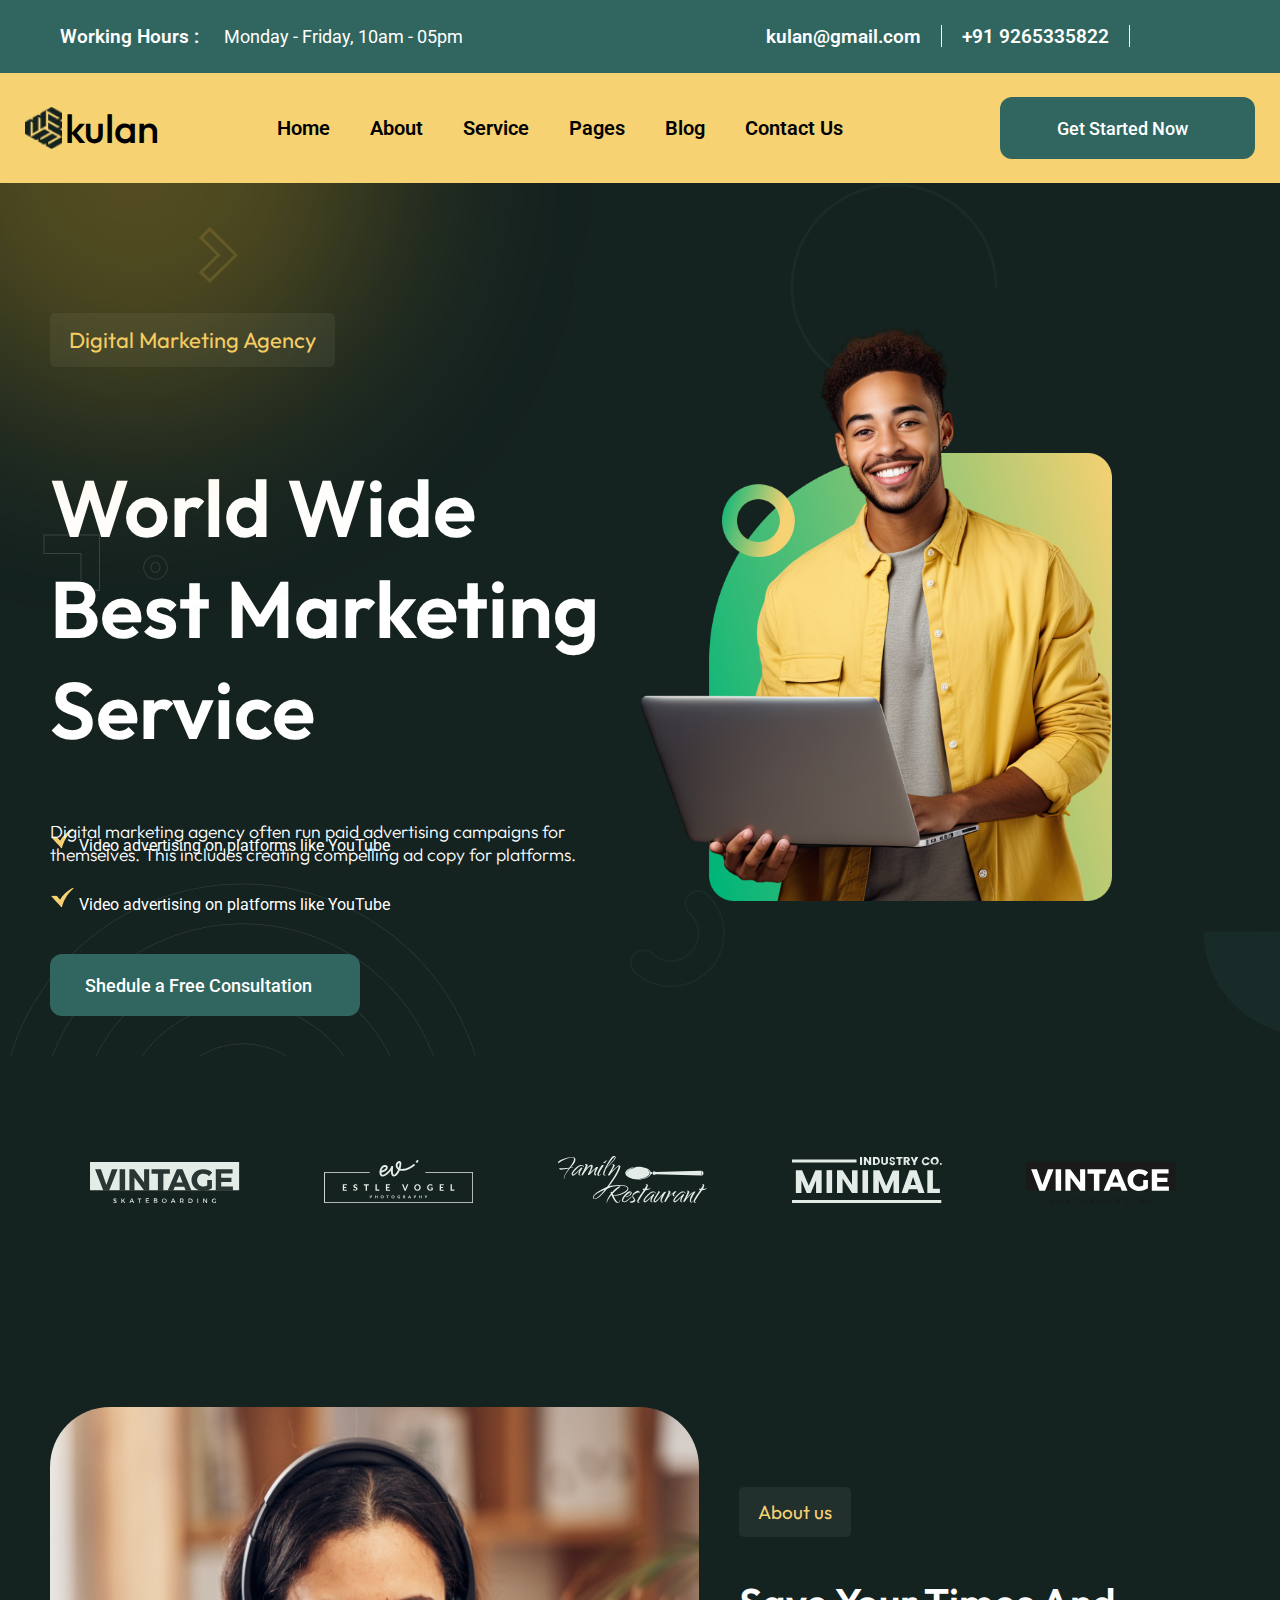
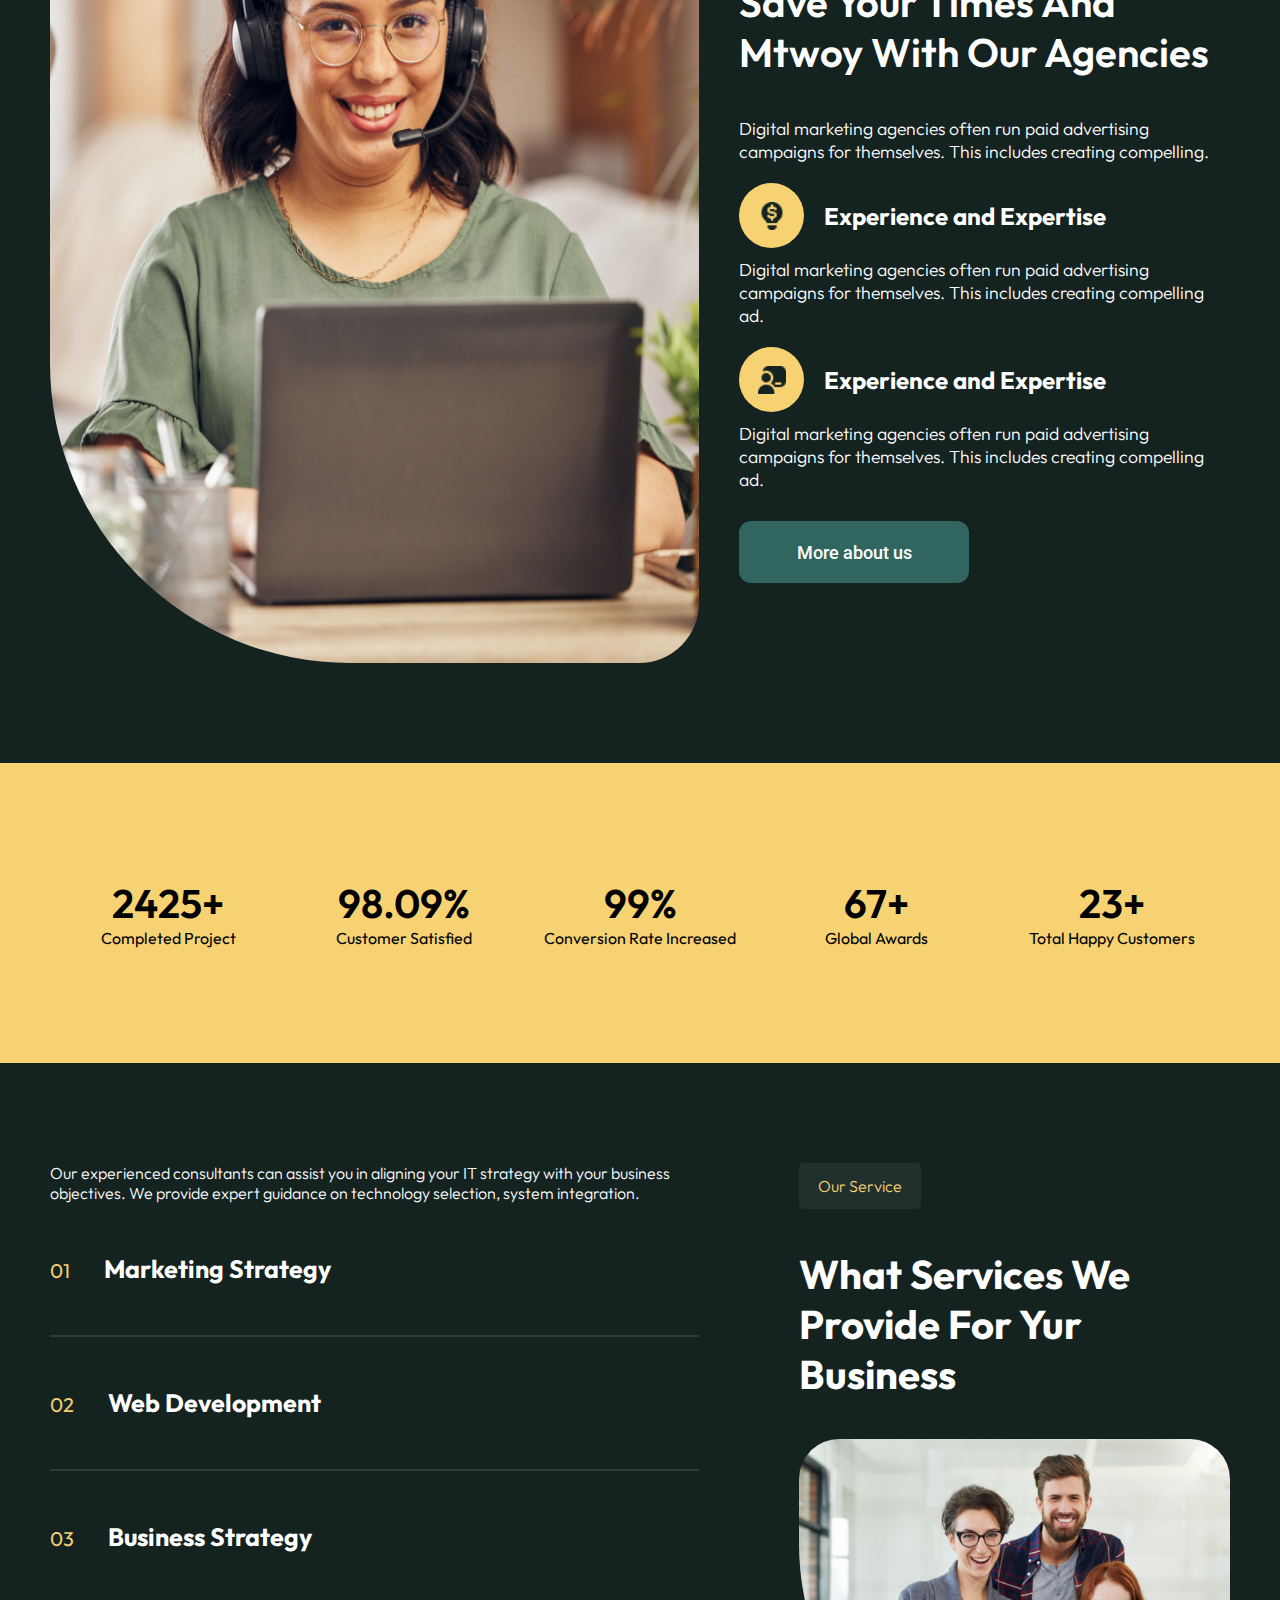
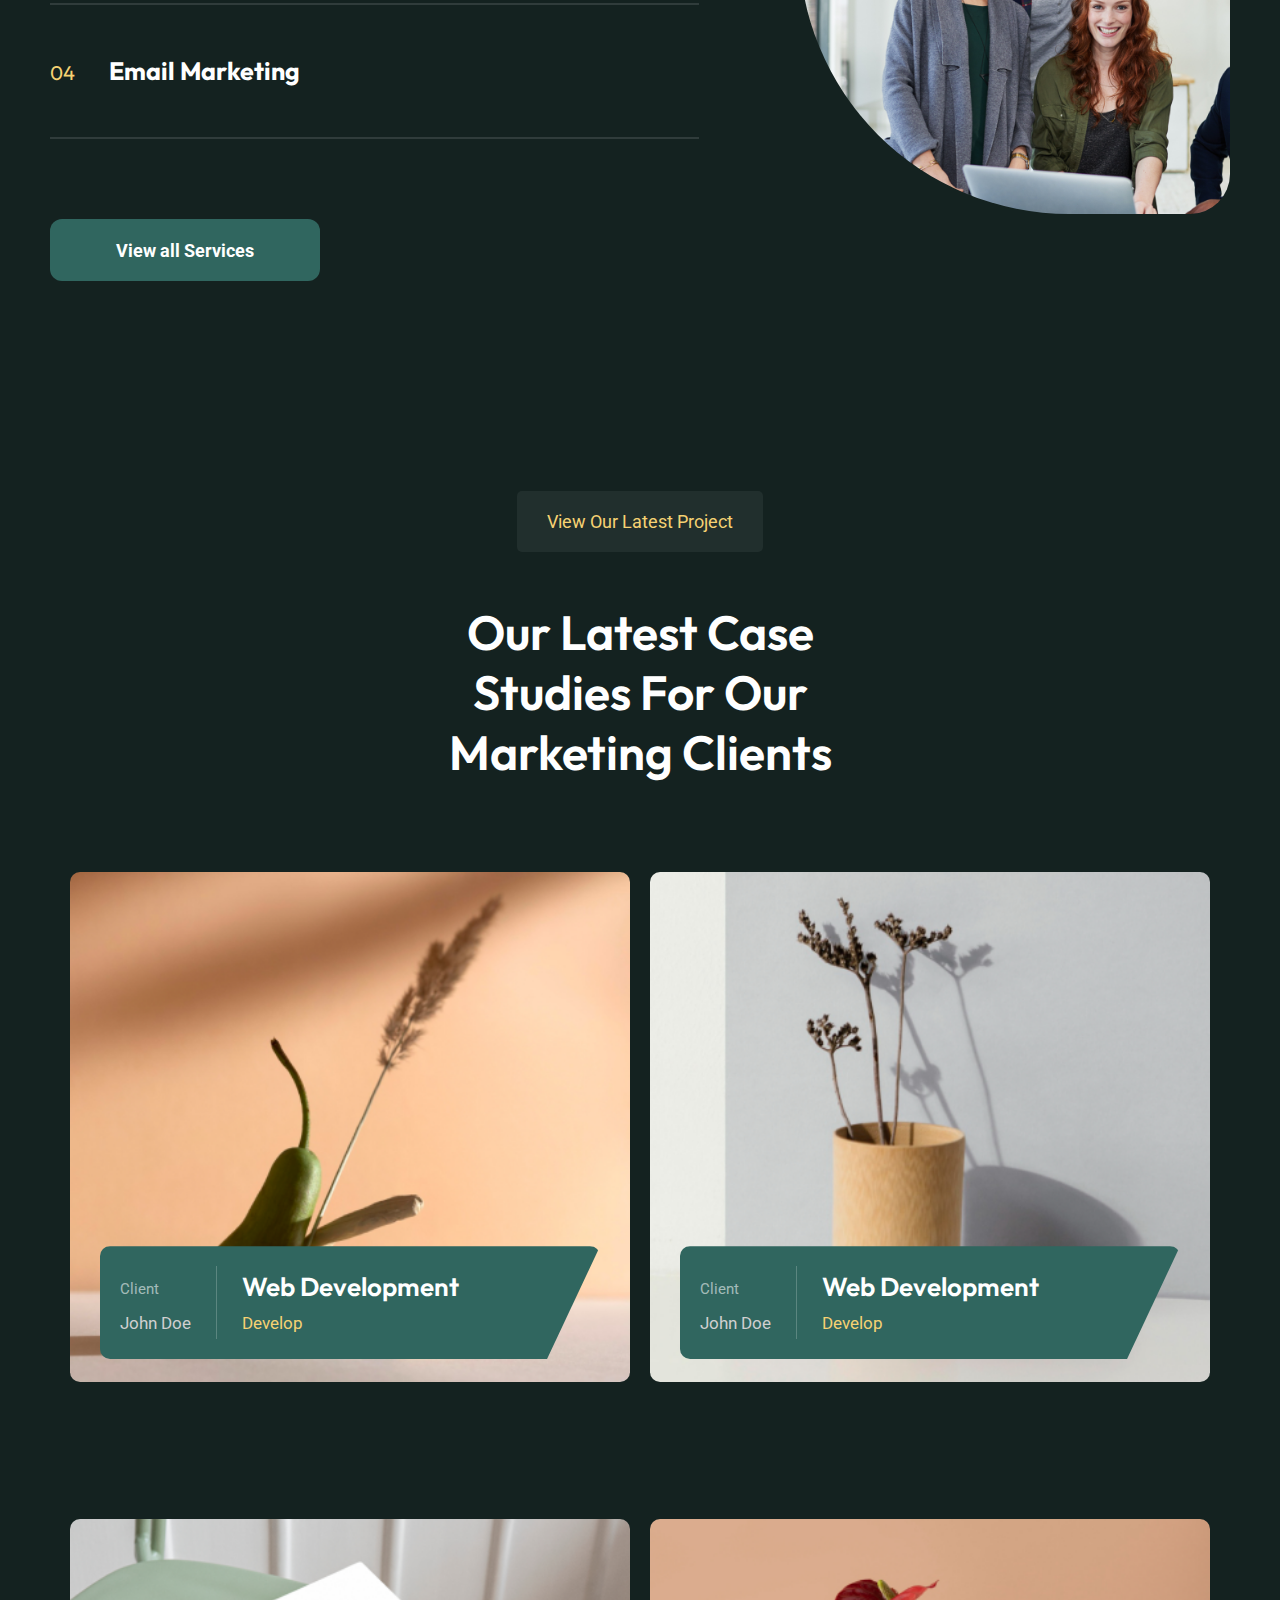
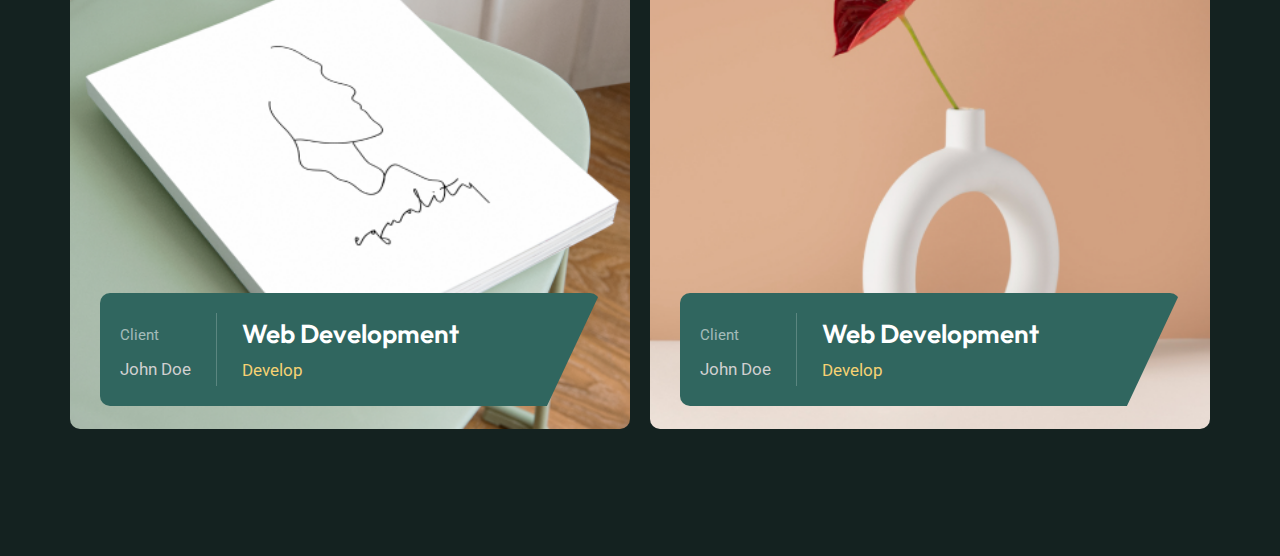
==== commit 37c92b3a: "NEW: project page with responsive view and modified some more changes" ====
--- a/index.html
+++ b/index.html
@@ -268,6 +268,84 @@
          </div>
     </div>
 
+    <div class="container">
+        <div class="our-project_title">
+            <div class="our-project_heading">
+                View Our Latest Project
+            </div>
+            <h2>
+                Our Latest Case Studies For Our Marketing Clients
+            </h2>
+        </div>
+        <div class="our-projects">
+            <div class="projects-section">
+                <div class="project-area">
+                    <img src="images/prj1.png" alt="">
+                    <div class="image-title">
+                        <div class="title-name">
+                           <small> Client </small> 
+
+                            <p>John Doe</p>
+                        </div>
+                        <div class="title-role">
+
+                            <h5>Web Development</h5>
+                            <p>Develop</p>
+                        </div>
+                    </div>
+                </div>
+                <div class="project-area">
+                    <img src="images/prj2.png" alt="">
+                    <div class="image-title">
+                        <div class="title-name">
+                           <small> Client </small> 
+
+                            <p>John Doe</p>
+                        </div>
+                        <div class="title-role">
+
+                            <h5>Web Development</h5>
+                            <p>Develop</p>
+                        </div>
+                    </div>
+                    
+                </div>
+                <div class="project-area">
+                    <img src="images/prj3.png" alt="">
+                    <div class="image-title">
+                        <div class="title-name">
+                           <small> Client </small> 
+
+                            <p>John Doe</p>
+                        </div>
+                        <div class="title-role">
+
+                            <h5>Web Development</h5>
+                            <p>Develop</p>
+                        </div>
+                    </div>
+                    
+                </div>
+                <div class="project-area">
+                    <img src="images/prj4.png" alt="">
+                    <div class="image-title">
+                        <div class="title-name">
+                           <small> Client </small> 
+
+                            <p>John Doe</p>
+                        </div>
+                        <div class="title-role">
+
+                            <h5>Web Development</h5>
+                            <p>Develop</p>
+                        </div>
+                    </div>
+                    
+                </div>
+            </div>
+        </div>
+    </div>
+
 
 
 
--- a/css/1925px.css
+++ b/css/1925px.css
@@ -583,5 +583,115 @@
         border-radius: 40px 40px 40px 270px;
     }
 
+    .projects-section{
+        display: grid;
+        grid-template-columns: 50% 50%;
+        color: #ffffff;
+
+    }
+
+    .project-area img{
+        width: 100%;
+
+        border-radius: 10px;
+
+        
+    }
+    .project-area{
+        margin: 10px;
+    }
+
+    .our-project_title{
+        text-align: center;
+        color: #ffffff;
+        display: flex;
+        flex-direction: column;
+        justify-content: center;
+        align-items: center;
+        margin: 80px 22rem;
+
+
+    }
+    .our-project_title .our-project_heading{
+
+        padding: 20px 30px;
+        background-color: rgba(255, 255, 255, .06);
+        color: #f6d273;
+        font-weight: 400;
+        border-radius: 5px;
+        display: inline-block;
+        font-family: "Roboto", sans-serif;
+        font-size: 18px;
+        margin: 50px 0;
+
+    }
+
+    .our-project_title h2{
+        font-size: 3rem;
+        font-family: "Outfit", sans-serif;
+        font-weight: 600;
+
+
+    }
+ 
+    .image-title {
+        position: relative;
+        bottom: 140px;
+        left: 30px;
+        background-color: #30665f;
+        width: 500px;
+        padding: 10px 20px;
+        display: flex;
+        align-items: center;
+        border-radius: 10px;
+        clip-path: polygon(0 0, calc(100% - 0px) 0, 100% 0%, calc(100% - 70px) 132%, 0 100%);
+    }
+    .title-name small{
+        font-family: "Roboto", sans-serif;
+        font-weight: 400;
+        font-size: 15px;
+       color:  rgb(255 255 255 / 57%);
+    }
+
+    .title-name{
+        margin: 22px 25px 0 0;
+    }
+
+    .title-name p{
+        font-family: "Roboto", sans-serif;
+        font-weight: 400;
+        font-size: 17px;
+       color:  #d0d0d0;
+       margin: 15px 0;
+       
+
+
+    }
+
+    .title-role{
+        margin: 10px 0;
+        border-left: 1px solid rgb(255 255 255 / 21%);
+        padding: 0 25px;
+    }
+
+    .title-role h5{
+        font-family: "Outfit", sans-serif;
+        font-size: 26px;
+        font-weight: 600;
+        padding: 4px 0;
+
+    }
+
+
+    .title-role p{
+        font-family: "Roboto", sans-serif;
+        font-weight: 400;
+        font-size: 17px;
+        color: #f6d273;
+        padding: 6px 0;
+
+    }
+
+
       
   }--- a/css/1400px.css
+++ b/css/1400px.css
@@ -583,6 +583,116 @@
         border-radius: 40px 40px 40px 270px;
     }
 
+    .projects-section{
+        display: grid;
+        grid-template-columns: 50% 50%;
+        color: #ffffff;
+
+    }
+
+    .project-area img{
+        width: 100%;
+
+        border-radius: 10px;
+
+        
+    }
+    .project-area{
+        margin: 10px;
+    }
+
+    .our-project_title{
+        text-align: center;
+        color: #ffffff;
+        display: flex;
+        flex-direction: column;
+        justify-content: center;
+        align-items: center;
+        margin: 80px 22rem;
+
+
+    }
+    .our-project_title .our-project_heading{
+
+        padding: 20px 30px;
+        background-color: rgba(255, 255, 255, .06);
+        color: #f6d273;
+        font-weight: 400;
+        border-radius: 5px;
+        display: inline-block;
+        font-family: "Roboto", sans-serif;
+        font-size: 18px;
+        margin: 50px 0;
+
+    }
+
+    .our-project_title h2{
+        font-size: 3rem;
+        font-family: "Outfit", sans-serif;
+        font-weight: 600;
+
+
+    }
+ 
+    .image-title {
+        position: relative;
+        bottom: 140px;
+        left: 30px;
+        background-color: #30665f;
+        width: 500px;
+        padding: 10px 20px;
+        display: flex;
+        align-items: center;
+        border-radius: 10px;
+        clip-path: polygon(0 0, calc(100% - 0px) 0, 100% 0%, calc(100% - 70px) 132%, 0 100%);
+    }
+    .title-name small{
+        font-family: "Roboto", sans-serif;
+        font-weight: 400;
+        font-size: 15px;
+       color:  rgb(255 255 255 / 57%);
+    }
+
+    .title-name{
+        margin: 22px 25px 0 0;
+    }
+
+    .title-name p{
+        font-family: "Roboto", sans-serif;
+        font-weight: 400;
+        font-size: 17px;
+       color:  #d0d0d0;
+       margin: 15px 0;
+       
+
+
+    }
+
+    .title-role{
+        margin: 10px 0;
+        border-left: 1px solid rgb(255 255 255 / 21%);
+        padding: 0 25px;
+    }
+
+    .title-role h5{
+        font-family: "Outfit", sans-serif;
+        font-size: 26px;
+        font-weight: 600;
+        padding: 4px 0;
+
+    }
+
+
+    .title-role p{
+        font-family: "Roboto", sans-serif;
+        font-weight: 400;
+        font-size: 17px;
+        color: #f6d273;
+        padding: 6px 0;
+
+    }
+
+
 
     
 
--- a/css/1300px.css
+++ b/css/1300px.css
@@ -581,6 +581,116 @@
         border-radius: 40px 40px 40px 270px;
     }
 
+    .projects-section{
+        display: grid;
+        grid-template-columns: 50% 50%;
+        color: #ffffff;
+
+    }
+
+    .project-area img{
+        width: 100%;
+
+        border-radius: 10px;
+
+        
+    }
+    .project-area{
+        margin: 10px;
+    }
+
+    .our-project_title{
+        text-align: center;
+        color: #ffffff;
+        display: flex;
+        flex-direction: column;
+        justify-content: center;
+        align-items: center;
+        margin: 80px 22rem;
+
+
+    }
+    .our-project_title .our-project_heading{
+
+        padding: 20px 30px;
+        background-color: rgba(255, 255, 255, .06);
+        color: #f6d273;
+        font-weight: 400;
+        border-radius: 5px;
+        display: inline-block;
+        font-family: "Roboto", sans-serif;
+        font-size: 18px;
+        margin: 50px 0;
+
+    }
+
+    .our-project_title h2{
+        font-size: 3rem;
+        font-family: "Outfit", sans-serif;
+        font-weight: 600;
+
+
+    }
+ 
+    .image-title {
+        position: relative;
+        bottom: 140px;
+        left: 30px;
+        background-color: #30665f;
+        width: 500px;
+        padding: 10px 20px;
+        display: flex;
+        align-items: center;
+        border-radius: 10px;
+        clip-path: polygon(0 0, calc(100% - 0px) 0, 100% 0%, calc(100% - 70px) 132%, 0 100%);
+    }
+    .title-name small{
+        font-family: "Roboto", sans-serif;
+        font-weight: 400;
+        font-size: 15px;
+       color:  rgb(255 255 255 / 57%);
+    }
+
+    .title-name{
+        margin: 22px 25px 0 0;
+    }
+
+    .title-name p{
+        font-family: "Roboto", sans-serif;
+        font-weight: 400;
+        font-size: 17px;
+       color:  #d0d0d0;
+       margin: 15px 0;
+       
+
+
+    }
+
+    .title-role{
+        margin: 10px 0;
+        border-left: 1px solid rgb(255 255 255 / 21%);
+        padding: 0 25px;
+    }
+
+    .title-role h5{
+        font-family: "Outfit", sans-serif;
+        font-size: 26px;
+        font-weight: 600;
+        padding: 4px 0;
+
+    }
+
+
+    .title-role p{
+        font-family: "Roboto", sans-serif;
+        font-weight: 400;
+        font-size: 17px;
+        color: #f6d273;
+        padding: 6px 0;
+
+    }
+
+
 
 
 
--- a/css/1200px.css
+++ b/css/1200px.css
@@ -582,6 +582,116 @@
         border-radius: 40px 40px 40px 270px;
     }
 
+    .projects-section{
+        display: grid;
+        grid-template-columns: 50% 50%;
+        color: #ffffff;
+
+    }
+
+    .project-area img{
+        width: 100%;
+
+        border-radius: 10px;
+
+        
+    }
+    .project-area{
+        margin: 10px;
+    }
+
+    .our-project_title{
+        text-align: center;
+        color: #ffffff;
+        display: flex;
+        flex-direction: column;
+        justify-content: center;
+        align-items: center;
+        margin: 80px 22rem;
+
+
+    }
+    .our-project_title .our-project_heading{
+
+        padding: 20px 30px;
+        background-color: rgba(255, 255, 255, .06);
+        color: #f6d273;
+        font-weight: 400;
+        border-radius: 5px;
+        display: inline-block;
+        font-family: "Roboto", sans-serif;
+        font-size: 18px;
+        margin: 50px 0;
+
+    }
+
+    .our-project_title h2{
+        font-size: 3rem;
+        font-family: "Outfit", sans-serif;
+        font-weight: 600;
+
+
+    }
+ 
+    .image-title {
+        position: relative;
+        bottom: 140px;
+        left: 30px;
+        background-color: #30665f;
+        width: 500px;
+        padding: 10px 20px;
+        display: flex;
+        align-items: center;
+        border-radius: 10px;
+        clip-path: polygon(0 0, calc(100% - 0px) 0, 100% 0%, calc(100% - 70px) 132%, 0 100%);
+    }
+    .title-name small{
+        font-family: "Roboto", sans-serif;
+        font-weight: 400;
+        font-size: 15px;
+       color:  rgb(255 255 255 / 57%);
+    }
+
+    .title-name{
+        margin: 22px 25px 0 0;
+    }
+
+    .title-name p{
+        font-family: "Roboto", sans-serif;
+        font-weight: 400;
+        font-size: 17px;
+       color:  #d0d0d0;
+       margin: 15px 0;
+       
+
+
+    }
+
+    .title-role{
+        margin: 10px 0;
+        border-left: 1px solid rgb(255 255 255 / 21%);
+        padding: 0 25px;
+    }
+
+    .title-role h5{
+        font-family: "Outfit", sans-serif;
+        font-size: 26px;
+        font-weight: 600;
+        padding: 4px 0;
+
+    }
+
+
+    .title-role p{
+        font-family: "Roboto", sans-serif;
+        font-weight: 400;
+        font-size: 17px;
+        color: #f6d273;
+        padding: 6px 0;
+
+    }
+
+
 
 
 
--- a/css/990px.css
+++ b/css/990px.css
@@ -574,6 +574,116 @@
         border-radius: 40px 40px 40px 270px;
     }
 
+    .projects-section{
+        display: grid;
+        grid-template-columns: 50% 50%;
+        color: #ffffff;
+
+    }
+
+    .project-area img{
+        width: 100%;
+
+        border-radius: 10px;
+
+        
+    }
+    .project-area{
+        margin: 10px;
+    }
+
+    .our-project_title{
+        text-align: center;
+        color: #ffffff;
+        display: flex;
+        flex-direction: column;
+        justify-content: center;
+        align-items: center;
+        margin: 80px 7rem;
+
+
+    }
+    .our-project_title .our-project_heading{
+
+        padding: 20px 30px;
+        background-color: rgba(255, 255, 255, .06);
+        color: #f6d273;
+        font-weight: 400;
+        border-radius: 5px;
+        display: inline-block;
+        font-family: "Roboto", sans-serif;
+        font-size: 18px;
+        margin: 50px 0;
+
+    }
+
+    .our-project_title h2{
+        font-size: 3rem;
+        font-family: "Outfit", sans-serif;
+        font-weight: 600;
+
+
+    }
+ 
+    .image-title {
+        position: relative;
+        bottom: 140px;
+        left: 30px;
+        background-color: #30665f;
+        width: 410px;
+        padding: 10px 15px;
+        display: flex;
+        align-items: center;
+        border-radius: 10px;
+        clip-path: polygon(0 0, calc(100% - 0px) 0, 100% 0%, calc(100% - 70px) 132%, 0 100%);
+    }
+    .title-name small{
+        font-family: "Roboto", sans-serif;
+        font-weight: 400;
+        font-size: 15px;
+       color:  rgb(255 255 255 / 57%);
+    }
+
+    .title-name{
+        margin: 22px 25px 0 0;
+    }
+
+    .title-name p{
+        font-family: "Roboto", sans-serif;
+        font-weight: 400;
+        font-size: 17px;
+       color:  #d0d0d0;
+       margin: 15px 0;
+       
+
+
+    }
+
+    .title-role{
+        margin: 10px 0;
+        border-left: 1px solid rgb(255 255 255 / 21%);
+        padding: 0 25px;
+    }
+
+    .title-role h5{
+        font-family: "Outfit", sans-serif;
+        font-size: 26px;
+        font-weight: 600;
+        padding: 4px 0;
+
+    }
+
+
+    .title-role p{
+        font-family: "Roboto", sans-serif;
+        font-weight: 400;
+        font-size: 17px;
+        color: #f6d273;
+        padding: 6px 0;
+
+    }
+
+
 
 
 
--- a/css/770px.css
+++ b/css/770px.css
@@ -505,6 +505,116 @@
         border-radius: 40px 40px 40px 230px;
     }
 
+    .projects-section{
+        display: grid;
+        grid-template-columns: 100%;
+        color: #ffffff;
+
+    }
+
+    .project-area img{
+        width: 100%;
+
+        border-radius: 10px;
+
+        
+    }
+    .project-area{
+        margin: 10px;
+    }
+
+    .our-project_title{
+        text-align: center;
+        color: #ffffff;
+        display: flex;
+        flex-direction: column;
+        justify-content: center;
+        align-items: center;
+        margin: 80px 7rem;
+
+
+    }
+    .our-project_title .our-project_heading{
+
+        padding: 20px 30px;
+        background-color: rgba(255, 255, 255, .06);
+        color: #f6d273;
+        font-weight: 400;
+        border-radius: 5px;
+        display: inline-block;
+        font-family: "Roboto", sans-serif;
+        font-size: 18px;
+        margin: 50px 0;
+
+    }
+
+    .our-project_title h2{
+        font-size: 3rem;
+        font-family: "Outfit", sans-serif;
+        font-weight: 600;
+
+
+    }
+ 
+    .image-title {
+        position: relative;
+        bottom: 140px;
+        left: 30px;
+        background-color: #30665f;
+        width: 410px;
+        padding: 10px 15px;
+        display: flex;
+        align-items: center;
+        border-radius: 10px;
+        clip-path: polygon(0 0, calc(100% - 0px) 0, 100% 0%, calc(100% - 70px) 132%, 0 100%);
+    }
+    .title-name small{
+        font-family: "Roboto", sans-serif;
+        font-weight: 400;
+        font-size: 15px;
+       color:  rgb(255 255 255 / 57%);
+    }
+
+    .title-name{
+        margin: 22px 25px 0 0;
+    }
+
+    .title-name p{
+        font-family: "Roboto", sans-serif;
+        font-weight: 400;
+        font-size: 17px;
+       color:  #d0d0d0;
+       margin: 15px 0;
+       
+
+
+    }
+
+    .title-role{
+        margin: 10px 0;
+        border-left: 1px solid rgb(255 255 255 / 21%);
+        padding: 0 25px;
+    }
+
+    .title-role h5{
+        font-family: "Outfit", sans-serif;
+        font-size: 26px;
+        font-weight: 600;
+        padding: 4px 0;
+
+    }
+
+
+    .title-role p{
+        font-family: "Roboto", sans-serif;
+        font-weight: 400;
+        font-size: 17px;
+        color: #f6d273;
+        padding: 6px 0;
+
+    }
+
+
 
     
    
--- a/css/min-770px.css
+++ b/css/min-770px.css
@@ -477,6 +477,115 @@
         border-radius: 40px 40px 40px 150px;
     }
 
+    .projects-section{
+        display: grid;
+        grid-template-columns: 100%;
+        color: #ffffff;
+
+    }
+
+    .project-area img{
+        width: 100%;
+
+        border-radius: 10px;
+
+        
+    }
+    .project-area{
+        margin: 10px;
+    }
+
+    .our-project_title{
+        text-align: center;
+        color: #ffffff;
+        display: flex;
+        flex-direction: column;
+        justify-content: center;
+        align-items: center;
+        margin: 80px 0rem;
+
+
+    }
+    .our-project_title .our-project_heading{
+
+        padding: 20px 30px;
+        background-color: rgba(255, 255, 255, .06);
+        color: #f6d273;
+        font-weight: 400;
+        border-radius: 5px;
+        display: inline-block;
+        font-family: "Roboto", sans-serif;
+        font-size: 18px;
+        margin: 50px 0;
+
+    }
+
+    .our-project_title h2{
+        font-size: 3rem;
+        font-family: "Outfit", sans-serif;
+        font-weight: 600;
+
+
+    }
+ 
+    .image-title {
+        position: relative;
+        bottom: 140px;
+        left: 30px;
+        background-color: #30665f;
+        width: 85%;
+        padding: 10px 15px;
+
+        align-items: center;
+        border-radius: 10px;
+
+    }
+    .title-name small{
+        font-family: "Roboto", sans-serif;
+        font-weight: 400;
+        font-size: 16px;
+        color: rgb(255 255 255 / 57%);
+    }
+
+    .title-name{
+      display: flex;
+    }
+
+    .title-name p{
+        font-family: "Roboto", sans-serif;
+        font-weight: 400;
+        font-size: 17px;
+        color: #d0d0d0;
+        margin: 0px 20px;
+       
+
+
+    }
+
+    .title-role{
+        margin: 10px 0;
+        padding: 0px 0px;
+    }
+
+    .title-role h5{
+        font-family: "Outfit", sans-serif;
+        font-size: 26px;
+        font-weight: 600;
+        padding: 6px 0;
+
+    }
+
+
+    .title-role p{
+        font-family: "Roboto", sans-serif;
+        font-weight: 400;
+        font-size: 17px;
+        color: #f6d273;
+        padding: 0px 0;
+
+    }
+
+
 
 
 
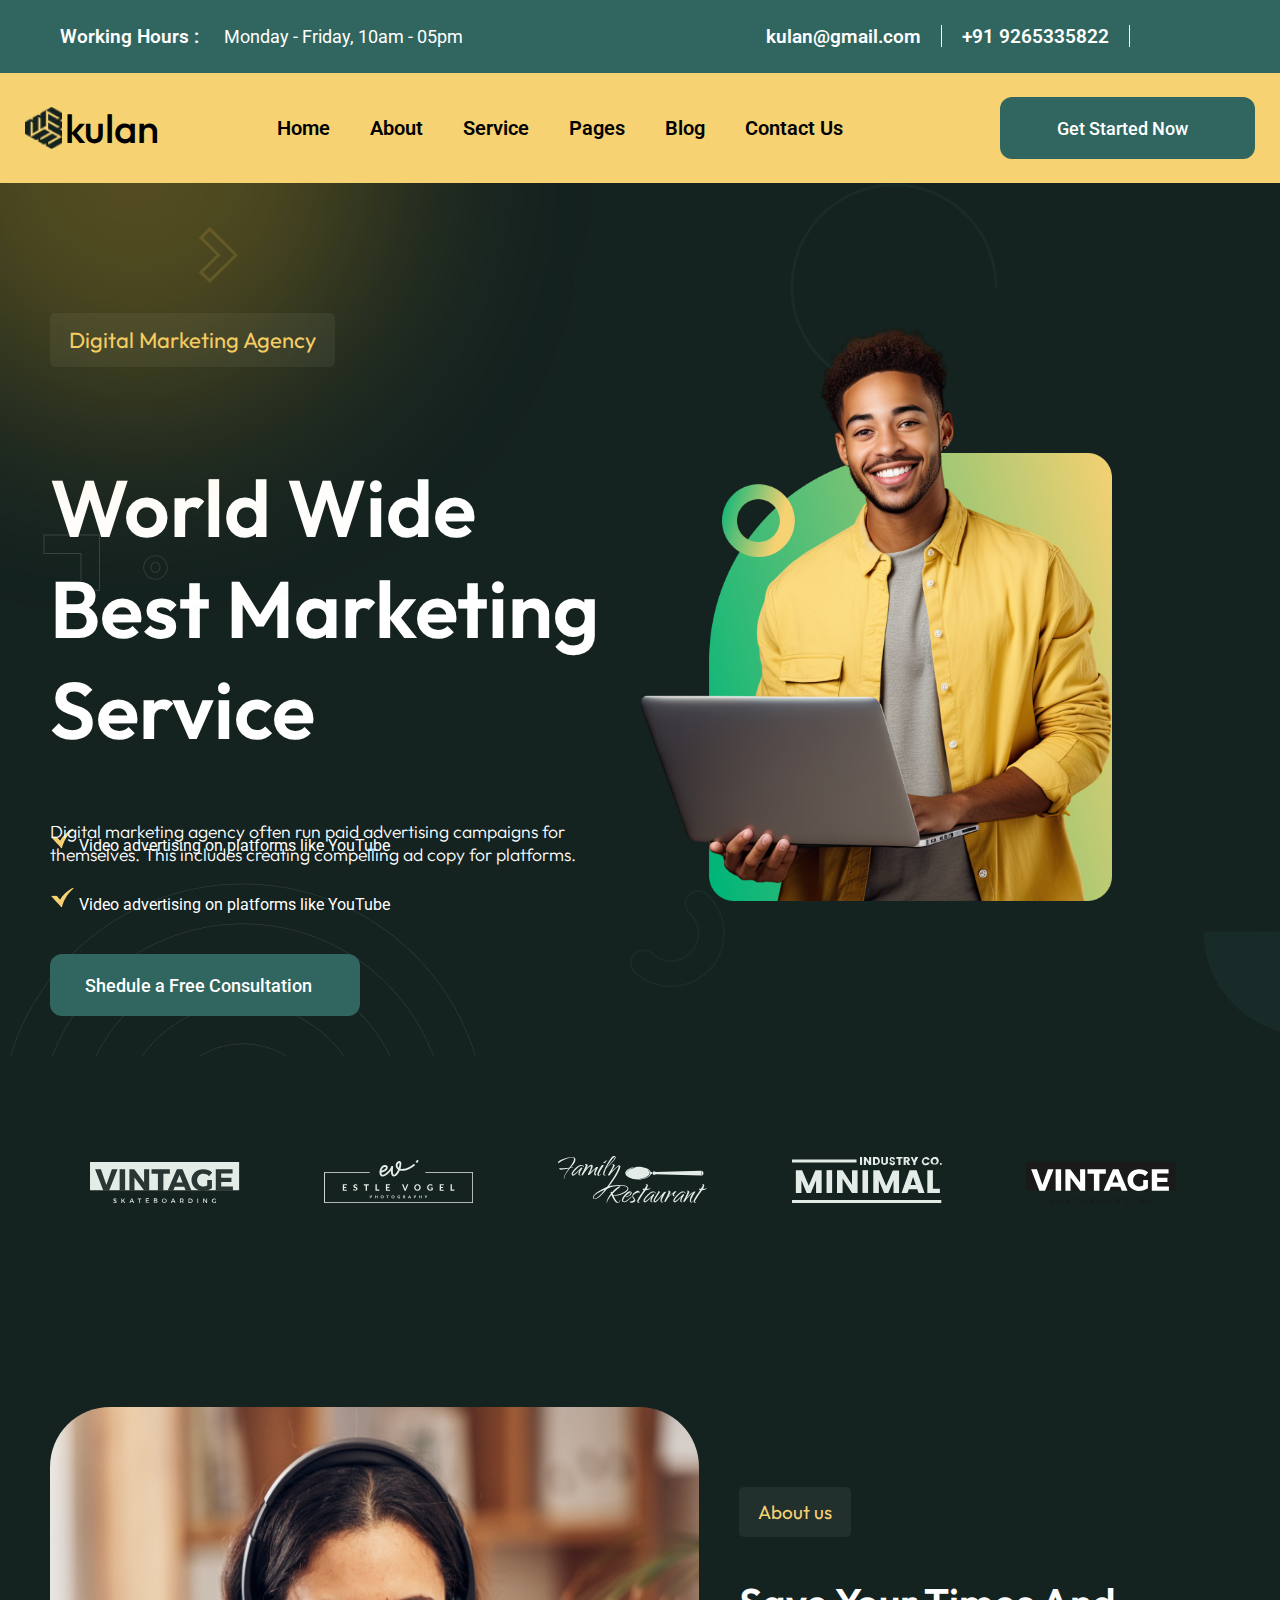
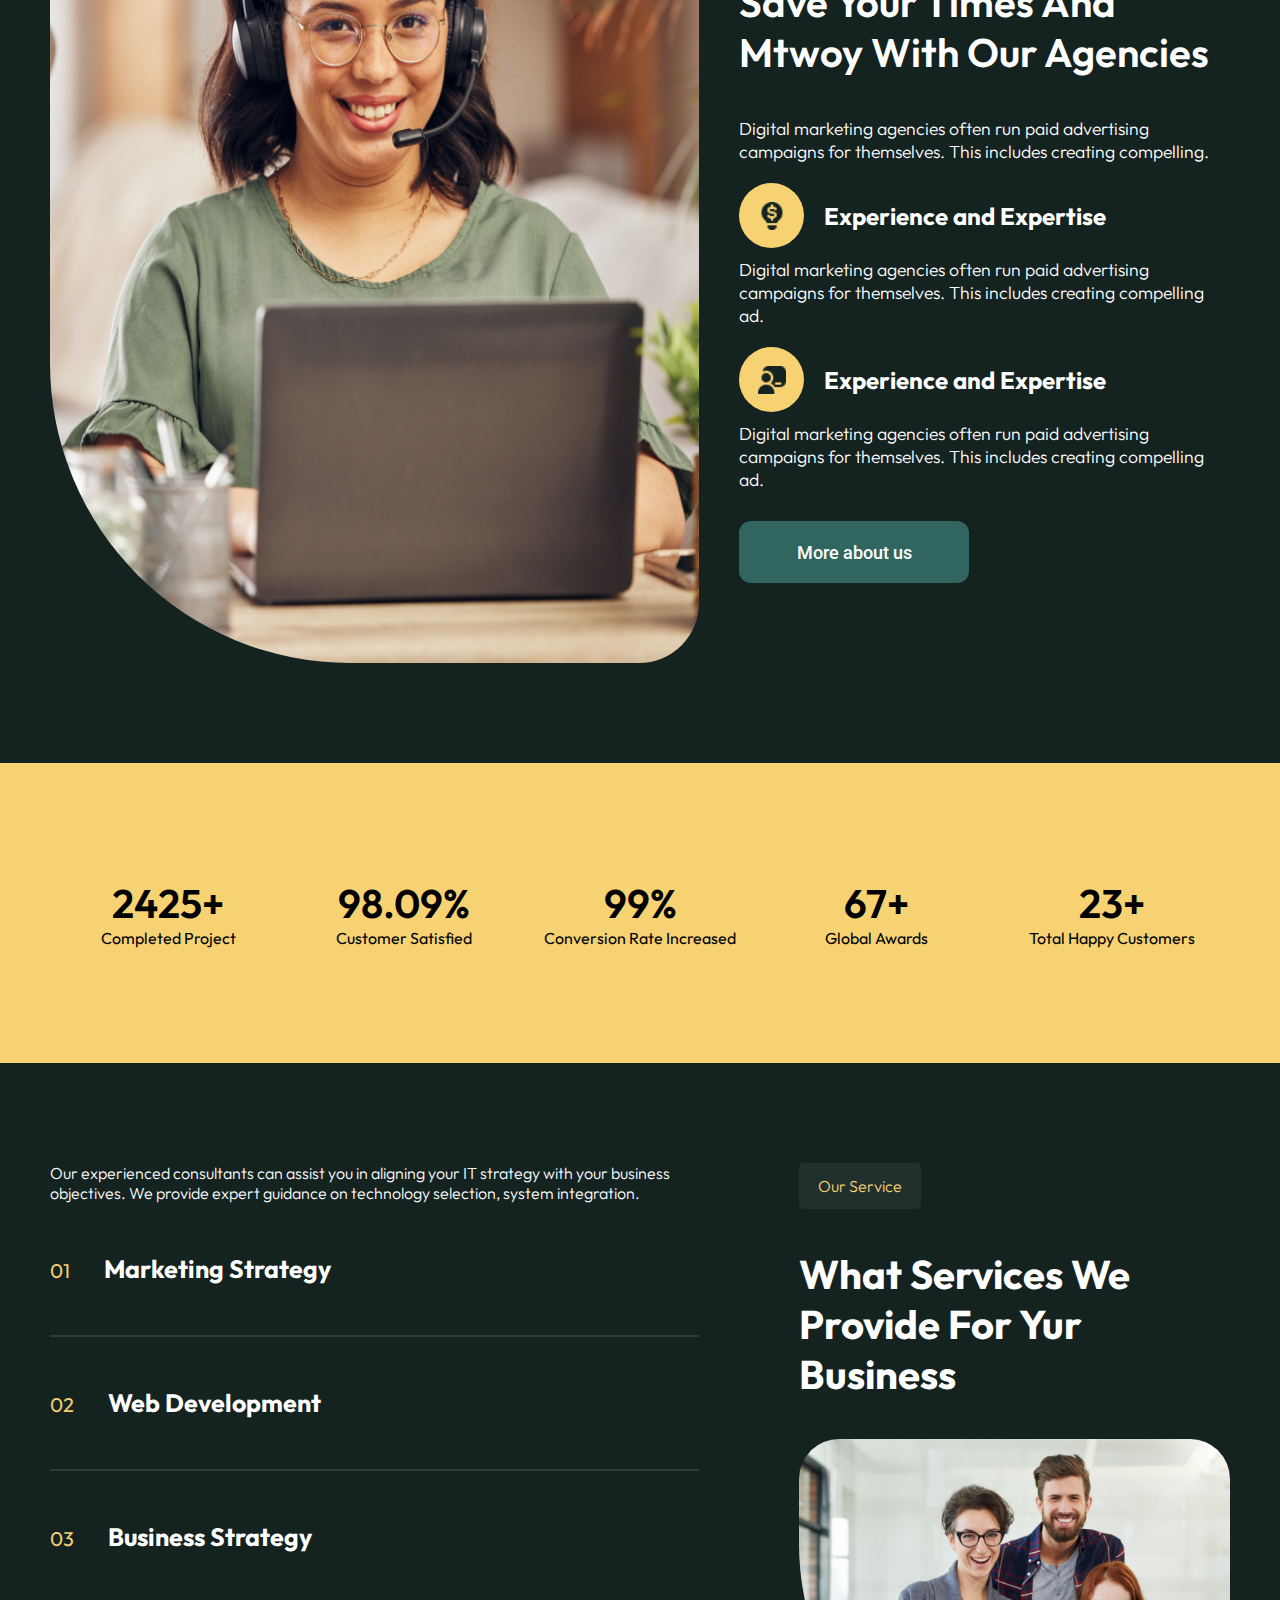
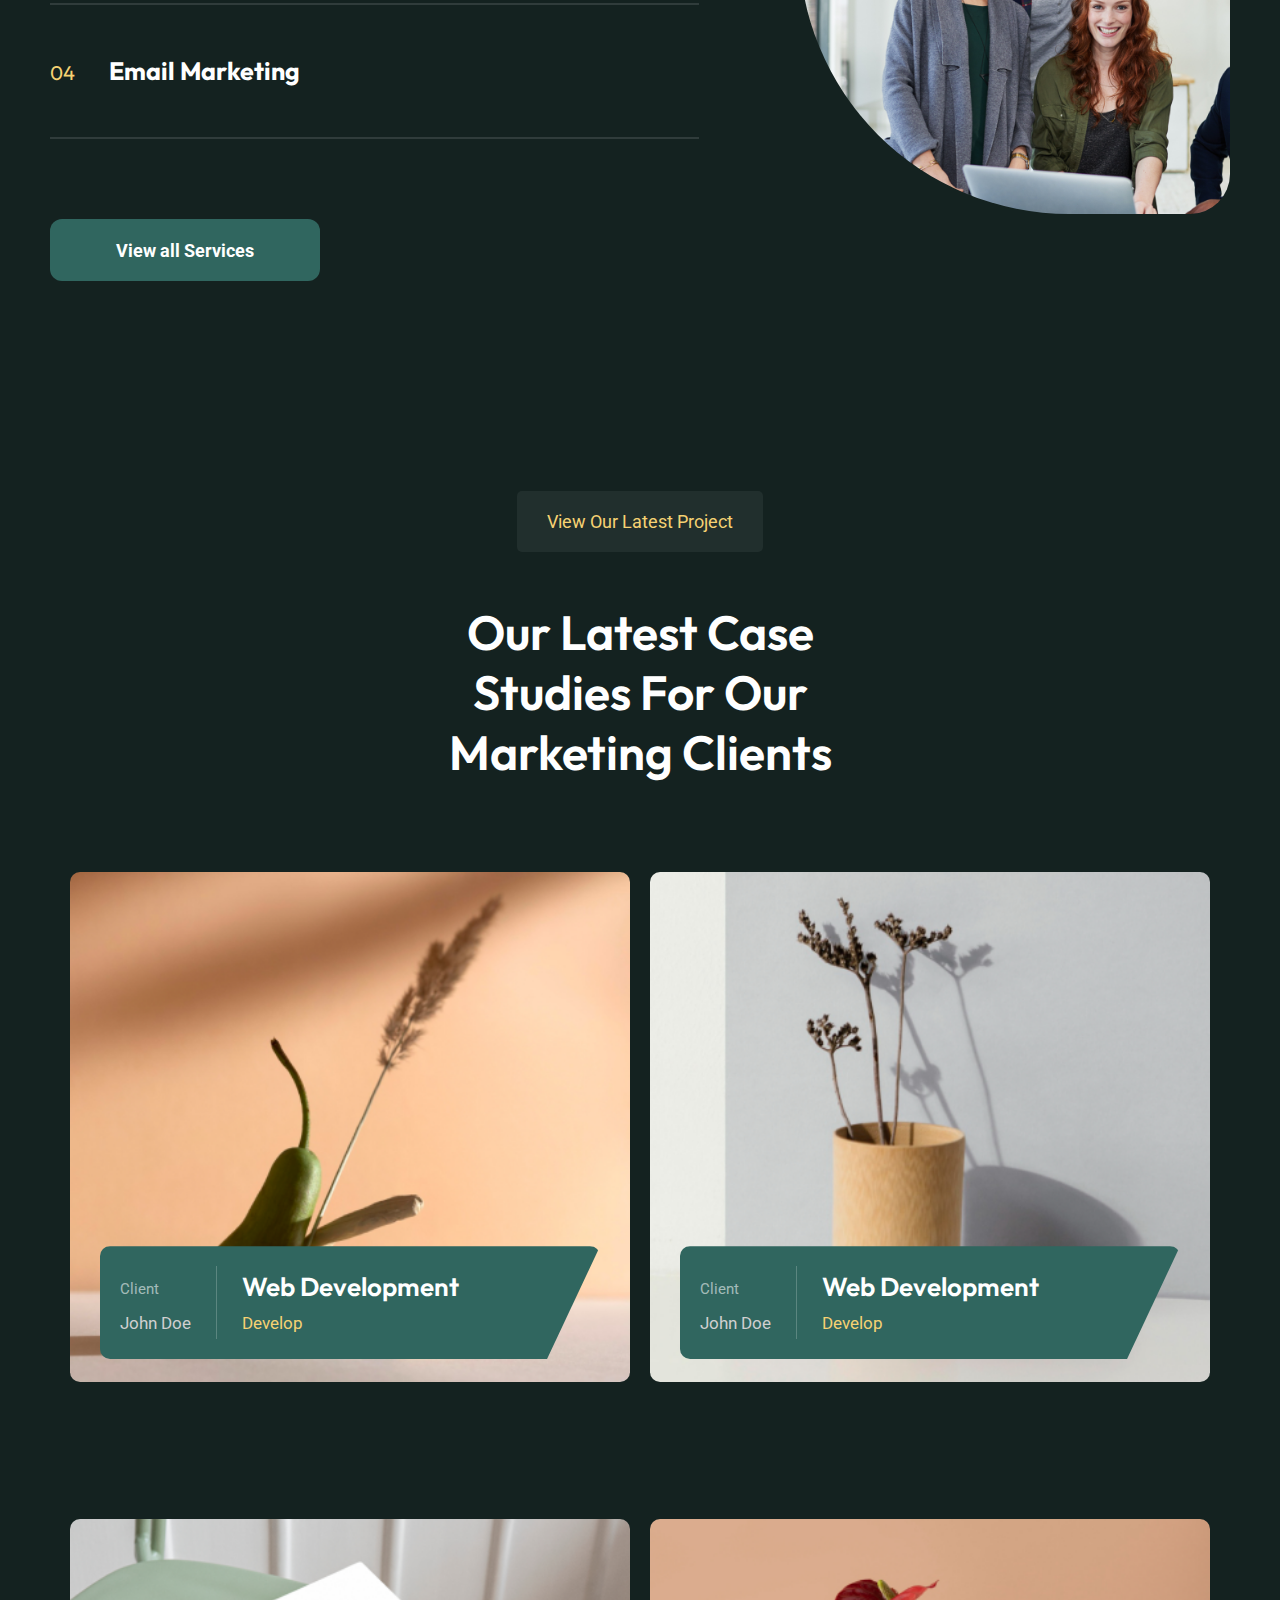
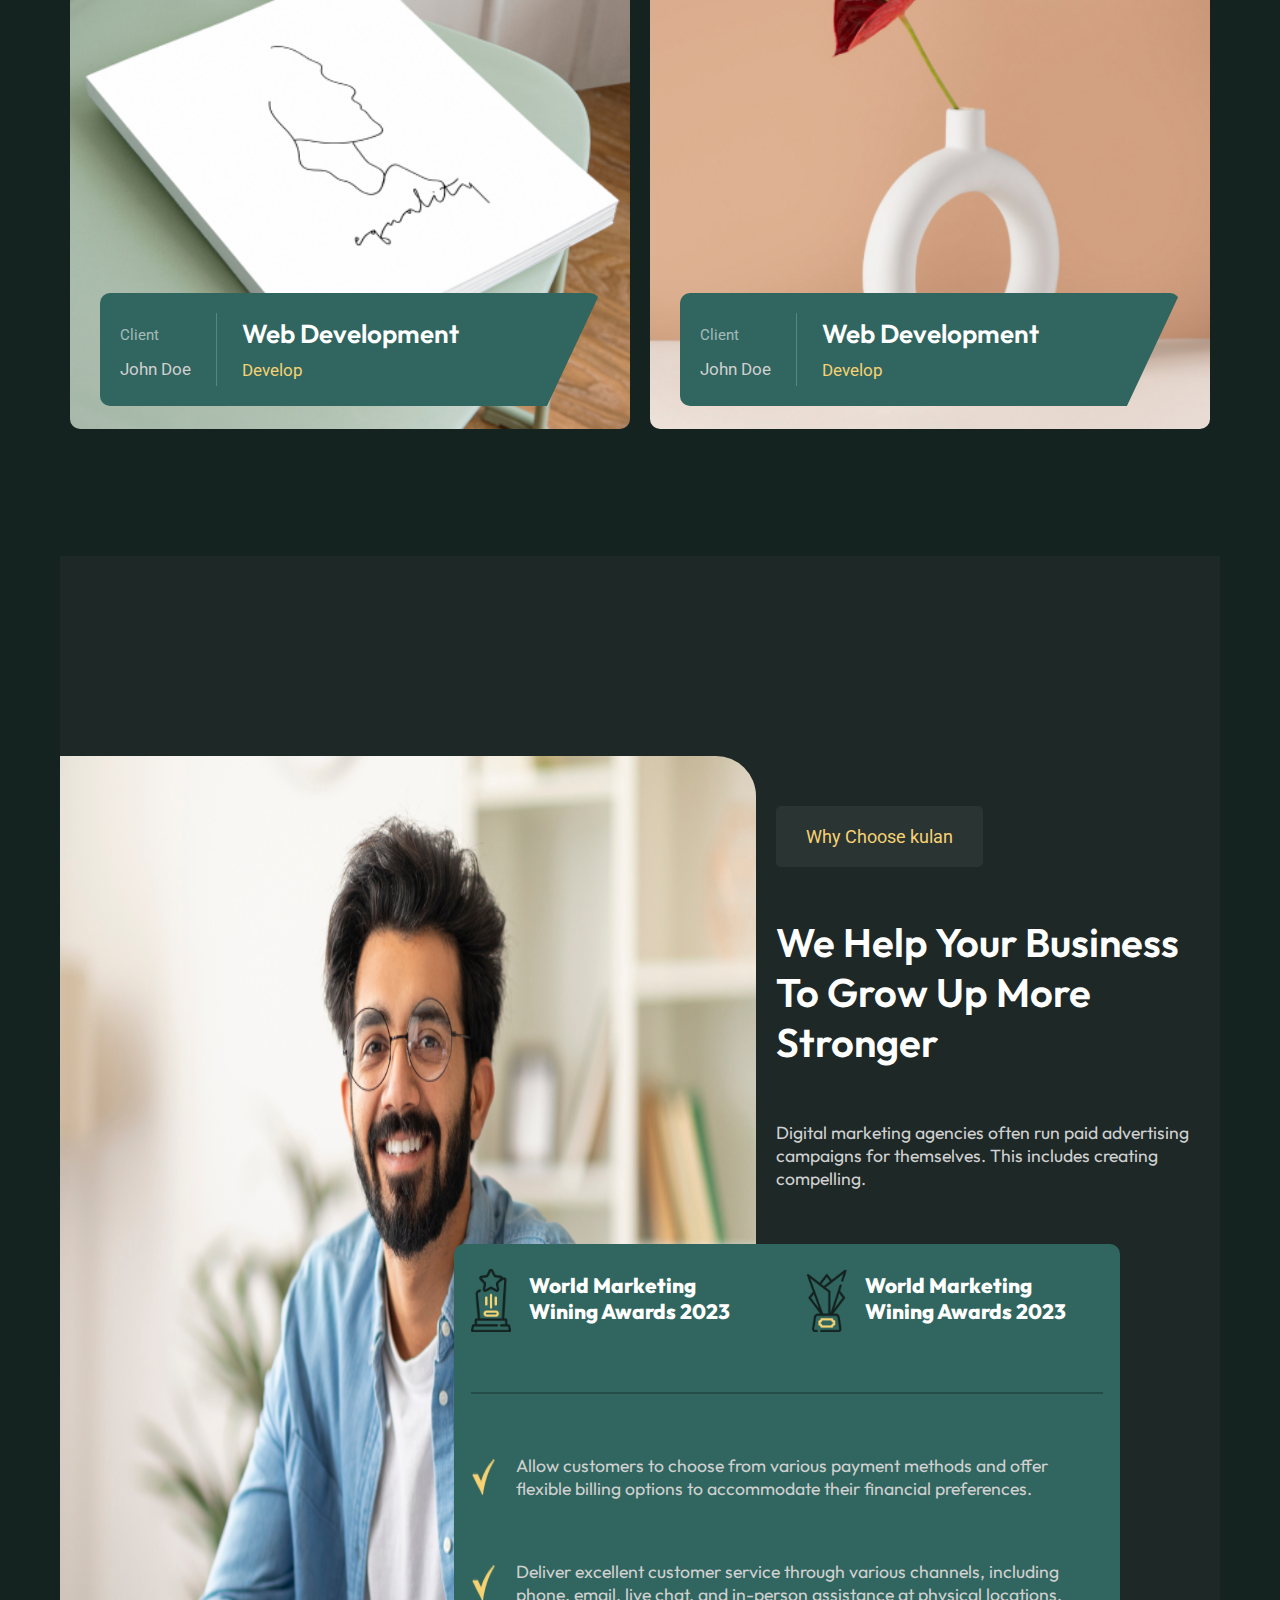
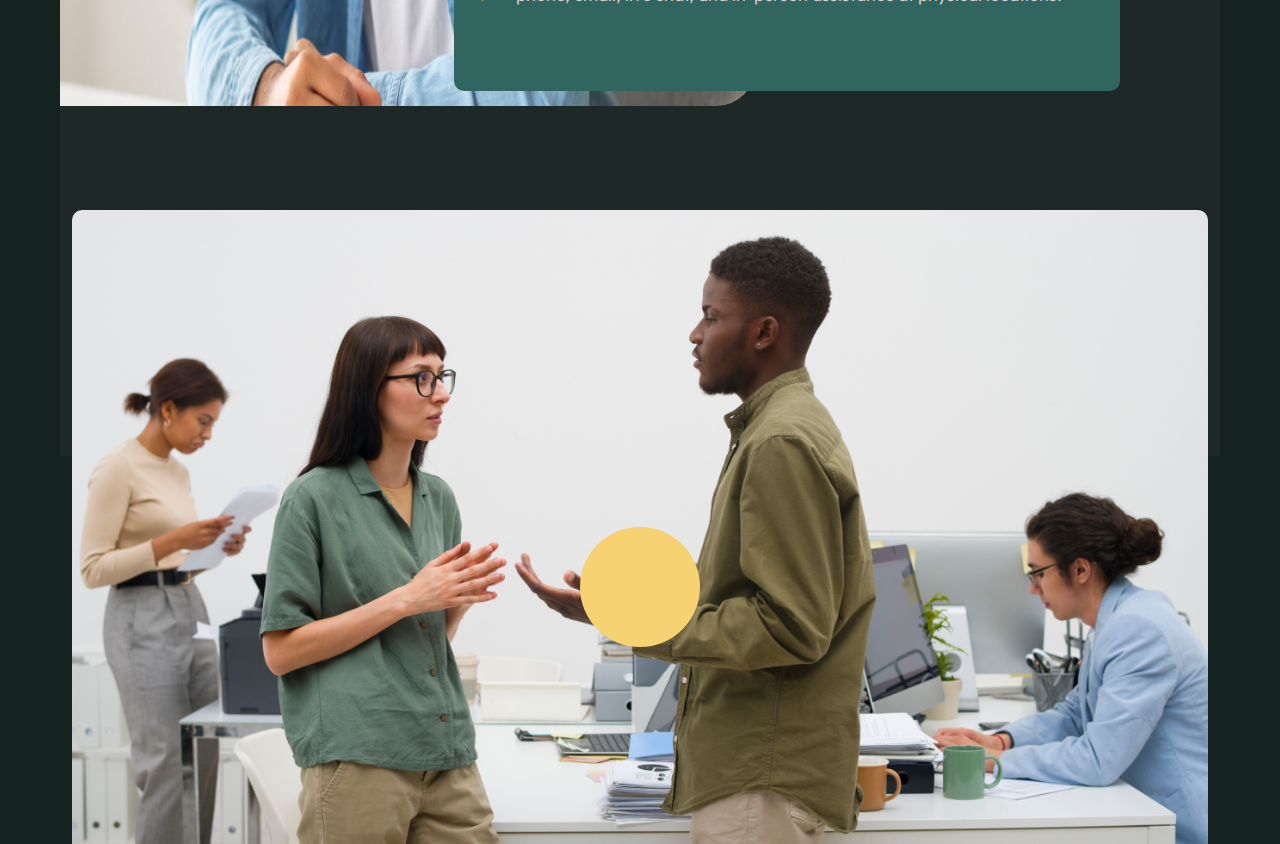
==== commit c195f9eb: "[ADD] : Why choose us page added and some other improvemnt." ====
--- a/index.html
+++ b/index.html
@@ -346,6 +346,63 @@
         </div>
     </div>
 
+    <div class="container">
+        <div class="why-choose">
+            <div class="little-light-bg">
+                <div class="inside-content">
+                    <div class="left-why-choose">
+                        <img src="images/bg_about.png" alt="">
+                    </div>
+                    <div class="right-why-choose">
+                        <div class="why-choose_heading">
+                            Why Choose kulan
+                        </div>
+                        <div class="right-title">
+
+                            <h2>
+                                We Help Your Business To Grow Up More Stronger
+                            </h2>
+                            
+                            <p>Digital marketing agencies often run paid advertising campaigns for themselves. This includes creating compelling.</p>
+                        </div>
+
+                        <div class="awards">
+                           <div class="award-title">
+                            <div class="left-award-title">
+                                <img src="images/award1.png" alt="">
+                                <h3>World Marketing Wining Awards 2023</h3>
+                            </div>
+                            <div class="right-award-title">
+                                <img src="images/award2.png" alt="">
+                                <h3>World Marketing Wining Awards 2023</h3>
+                            </div>
+                           </div>
+                           <ul class="ul-award">
+                            <li>
+                                <img src="images/check.png" alt="">
+                                <p>Allow customers to choose from various payment methods and offer flexible billing options to accommodate their financial preferences.</p>
+                            </li>
+                            <li>
+                                <img src="images/check.png" alt="">
+                                <p>Deliver excellent customer service through various channels, including phone, email, live chat, and in-person assistance at physical locations.</p>
+                            </li>
+                           </ul>
+                        </div>
+                    </div>
+                </div>
+                <div class="why-choose-video">
+                    <div class="video-section">
+                        <img src="images/bg_img-1.png" alt="">
+                        <div class="play-button">
+                            <a href=""><i class="fa-solid fa-play"></i></a>
+                        </div>
+                    </div>
+                </div>
+            </div>
+           
+        </div>
+    </div>
+
 
 
 
--- a/css/1925px.css
+++ b/css/1925px.css
@@ -692,6 +692,142 @@
 
     }
 
+    .little-light-bg{
+        background-color: #1d2827;
+        height: 1500px;
+    }
+
+    .inside-content {
+        display: grid;
+        grid-template-columns: 60% 40%;
+        padding-top: 200px;
+    }
+
+    .left-why-choose img{
+        width: 100%;
+        height: 950px;
+        border-radius: 0 40px 40px 0;
+    }
+
+    .right-why-choose {
+        margin-left: 20px;
+        position: relative;
+
+    }
+
+    .why-choose_heading{
+        padding: 20px 30px;
+        background-color: rgba(255, 255, 255, .06);
+        color: #f6d273;
+        font-weight: 400;
+        border-radius: 5px;
+        display: inline-block;
+        font-family: "Roboto", sans-serif;
+        font-size: 18px;
+        margin: 50px 0;
+    }
+    
+    .right-why-choose h2{
+        font-size: 2.5rem;
+        font-family: "Outfit", sans-serif;
+        font-weight: 600;
+        color: #ffffff;
+    }
+   
+
+    .right-title p{
+        font-family: "Outfit", sans-serif;
+        font-weight: 400;
+        font-style: normal;
+        font-size: 1.1rem;
+        color: #d0d0d0;
+
+        margin: 54px 0;
+    }
+
+    .awards{
+        width: 150%;
+        background-color: #30665f;
+        position: absolute;
+        right: 100px;
+        padding: 50px 50px;
+        border-radius: 10px;
+    }
+
+    .award-title{
+        display: flex;
+        border-bottom: 2px solid rgba(20, 34, 32, .36);
+        padding-bottom: 60px;
+    }
+
+    .left-award-title{
+        display: flex;
+        margin-right: 40px;
+    }
+
+    .right-award-title{
+        display: flex;
+    }
+
+    .award-title img{
+        width: 40px;
+    }
+
+    .award-title h3{
+        font-size: 1.3rem;
+        font-family: "Outfit", sans-serif;
+        font-weight: 800;
+        color: #ffffff;
+        padding: 3px 18px;
+    }
+
+    .awards ul li{
+        display: flex;
+        list-style: none;
+        margin: 60px 0;
+
+    }
+
+    .ul-award p{
+        font-family: "Outfit", sans-serif;
+        font-weight: 400;
+        font-style: normal;
+        font-size: 1.1rem;
+        color: #d0d0d0;
+        padding-left: 20px;
+
+   
+    }
+
+    .video-section{
+        display: flex;
+        justify-content: center;
+        margin: 100px 0;
+        position: relative;
+
+    }
+
+    .video-section img{
+        width: 98%;
+        border-radius: 10px 10px 0 0;
+    }
+    .play-button{
+        position: absolute;
+        top: 50%;
+        background-color: #f6d273;
+        border-radius: 50%;
+        width: 120px;
+        height: 120px;
+    }
+
+    .play-button a{
+        position: absolute;
+        top: 49px;
+        left: 52px;
+        color: #d0d0d0;
+        font-size: 25px;
+    }
+
 
       
   }--- a/css/1400px.css
+++ b/css/1400px.css
@@ -692,8 +692,139 @@
 
     }
 
-
-
+    .little-light-bg{
+        background-color: #1d2827;
+        height: 1500px;
+    }
+
+    .inside-content {
+        display: grid;
+        grid-template-columns: 60% 40%;
+        padding-top: 200px;
+    }
+
+    .left-why-choose img{
+        width: 100%;
+        height: 950px;
+        border-radius: 0 40px 40px 0;
+    }
+
+    .right-why-choose {
+        margin-left: 20px;
+        position: relative;
+
+    }
+
+    .why-choose_heading{
+        padding: 20px 30px;
+        background-color: rgba(255, 255, 255, .06);
+        color: #f6d273;
+        font-weight: 400;
+        border-radius: 5px;
+        display: inline-block;
+        font-family: "Roboto", sans-serif;
+        font-size: 18px;
+        margin: 50px 0;
+    }
     
-
+    .right-why-choose h2{
+        font-size: 2.5rem;
+        font-family: "Outfit", sans-serif;
+        font-weight: 600;
+        color: #ffffff;
+    }
+   
+
+    .right-title p{
+        font-family: "Outfit", sans-serif;
+        font-weight: 400;
+        font-style: normal;
+        font-size: 1.1rem;
+        color: #d0d0d0;
+
+        margin: 54px 0;
+    }
+
+    .awards{
+        width: 150%;
+        background-color: #30665f;
+        position: absolute;
+        right: 100px;
+        padding: 50px 50px;
+        border-radius: 10px;
+    }
+
+    .award-title{
+        display: flex;
+        border-bottom: 2px solid rgba(20, 34, 32, .36);
+        padding-bottom: 60px;
+    }
+
+    .left-award-title{
+        display: flex;
+        margin-right: 40px;
+    }
+
+    .right-award-title{
+        display: flex;
+    }
+
+    .award-title img{
+        width: 40px;
+    }
+
+    .award-title h3{
+        font-size: 1.3rem;
+        font-family: "Outfit", sans-serif;
+        font-weight: 800;
+        color: #ffffff;
+        padding: 3px 18px;
+    }
+
+    .awards ul li{
+        display: flex;
+        list-style: none;
+        margin: 60px 0;
+
+    }
+
+    .ul-award p{
+        font-family: "Outfit", sans-serif;
+        font-weight: 400;
+        font-style: normal;
+        font-size: 1.1rem;
+        color: #d0d0d0;
+        padding-left: 20px;
+
+   
+    }
+
+    .video-section{
+        display: flex;
+        justify-content: center;
+        margin: 100px 0;
+        position: relative;
+
+    }
+
+    .video-section img{
+        width: 98%;
+        border-radius: 10px 10px 0 0;
+    }
+    .play-button{
+        position: absolute;
+        top: 50%;
+        background-color: #f6d273;
+        border-radius: 50%;
+        width: 120px;
+        height: 120px;
+    }
+
+    .play-button a{
+        position: absolute;
+        top: 49px;
+        left: 52px;
+        color: #d0d0d0;
+        font-size: 25px;
+    }
 }--- a/css/1300px.css
+++ b/css/1300px.css
@@ -690,6 +690,143 @@
 
     }
 
+    .little-light-bg{
+        background-color: #1d2827;
+        height: 1500px;
+    }
+
+    .inside-content {
+        display: grid;
+        grid-template-columns: 60% 40%;
+        padding-top: 200px;
+    }
+
+    .left-why-choose img{
+        width: 100%;
+        height: 950px;
+        border-radius: 0 40px 40px 0;
+    }
+
+    .right-why-choose {
+        margin-left: 20px;
+        position: relative;
+
+    }
+
+    .why-choose_heading{
+        padding: 20px 30px;
+        background-color: rgba(255, 255, 255, .06);
+        color: #f6d273;
+        font-weight: 400;
+        border-radius: 5px;
+        display: inline-block;
+        font-family: "Roboto", sans-serif;
+        font-size: 18px;
+        margin: 50px 0;
+    }
+    
+    .right-why-choose h2{
+        font-size: 2.5rem;
+        font-family: "Outfit", sans-serif;
+        font-weight: 600;
+        color: #ffffff;
+    }
+   
+
+    .right-title p{
+        font-family: "Outfit", sans-serif;
+        font-weight: 400;
+        font-style: normal;
+        font-size: 1.1rem;
+        color: #d0d0d0;
+
+        margin: 54px 0;
+    }
+
+    .awards{
+        width: 150%;
+        background-color: #30665f;
+        position: absolute;
+        right: 100px;
+        padding: 25px 17px;
+
+        border-radius: 10px;
+    }
+
+    .award-title{
+        display: flex;
+        border-bottom: 2px solid rgba(20, 34, 32, .36);
+        padding-bottom: 60px;
+    }
+
+    .left-award-title{
+        display: flex;
+        margin-right: 40px;
+    }
+
+    .right-award-title{
+        display: flex;
+    }
+
+    .award-title img{
+        width: 40px;
+    }
+
+    .award-title h3{
+        font-size: 1.3rem;
+        font-family: "Outfit", sans-serif;
+        font-weight: 800;
+        color: #ffffff;
+        padding: 3px 18px;
+    }
+
+    .awards ul li{
+        display: flex;
+        list-style: none;
+        margin: 60px 0;
+
+    }
+
+    .ul-award p{
+        font-family: "Outfit", sans-serif;
+        font-weight: 400;
+        font-style: normal;
+        font-size: 1.1rem;
+        color: #d0d0d0;
+        padding-left: 20px;
+
+   
+    }
+
+    .video-section{
+        display: flex;
+        justify-content: center;
+        margin: 100px 0;
+        position: relative;
+
+    }
+
+    .video-section img{
+        width: 98%;
+        border-radius: 10px 10px 0 0;
+    }
+    .play-button{
+        position: absolute;
+        top: 50%;
+        background-color: #f6d273;
+        border-radius: 50%;
+        width: 120px;
+        height: 120px;
+    }
+
+    .play-button a{
+        position: absolute;
+        top: 49px;
+        left: 52px;
+        color: #d0d0d0;
+        font-size: 25px;
+    }
+
 
 
 
--- a/css/1200px.css
+++ b/css/1200px.css
@@ -691,6 +691,144 @@
 
     }
 
+    .little-light-bg{
+        background-color: #1d2827;
+        height: 1500px;
+    }
+
+    .inside-content {
+        display: grid;
+        grid-template-columns: 60% 40%;
+        padding-top: 200px;
+    }
+
+    .left-why-choose img{
+        width: 100%;
+        height: 950px;
+        border-radius: 0 40px 40px 0;
+    }
+
+    .right-why-choose {
+        margin-left: 20px;
+        position: relative;
+
+    }
+
+    .why-choose_heading{
+        padding: 20px 30px;
+        background-color: rgba(255, 255, 255, .06);
+        color: #f6d273;
+        font-weight: 400;
+        border-radius: 5px;
+        display: inline-block;
+        font-family: "Roboto", sans-serif;
+        font-size: 18px;
+        margin: 50px 0;
+    }
+    
+    .right-why-choose h2{
+        font-size: 2.5rem;
+        font-family: "Outfit", sans-serif;
+        font-weight: 600;
+        color: #ffffff;
+    }
+   
+
+    .right-title p{
+        font-family: "Outfit", sans-serif;
+        font-weight: 400;
+        font-style: normal;
+        font-size: 1.1rem;
+        color: #d0d0d0;
+
+        margin: 54px 0;
+    }
+
+    .awards{
+        width: 150%;
+        background-color: #30665f;
+        position: absolute;
+        right: 100px;
+        padding: 25px 17px;
+
+        border-radius: 10px;
+    }
+
+    .award-title{
+        display: flex;
+        border-bottom: 2px solid rgba(20, 34, 32, .36);
+        padding-bottom: 60px;
+    }
+
+    .left-award-title{
+        display: flex;
+        margin-right: 40px;
+    }
+
+    .right-award-title{
+        display: flex;
+    }
+
+    .award-title img{
+        width: 40px;
+    }
+
+    .award-title h3{
+        font-size: 1.3rem;
+        font-family: "Outfit", sans-serif;
+        font-weight: 800;
+        color: #ffffff;
+        padding: 3px 18px;
+    }
+
+    .awards ul li{
+        display: flex;
+        list-style: none;
+        margin: 60px 0;
+
+    }
+
+    .ul-award p{
+        font-family: "Outfit", sans-serif;
+        font-weight: 400;
+        font-style: normal;
+        font-size: 1.1rem;
+        color: #d0d0d0;
+        padding-left: 20px;
+
+   
+    }
+
+    .video-section{
+        display: flex;
+        justify-content: center;
+        margin: 100px 0;
+        position: relative;
+
+    }
+
+    .video-section img{
+        width: 98%;
+        border-radius: 10px 10px 0 0;
+    }
+    .play-button{
+        position: absolute;
+        top: 50%;
+        background-color: #f6d273;
+        border-radius: 50%;
+        width: 120px;
+        height: 120px;
+    }
+
+    .play-button a{
+        position: absolute;
+        top: 49px;
+        left: 52px;
+        color: #d0d0d0;
+        font-size: 25px;
+    }
+
+
 
 
 
--- a/css/990px.css
+++ b/css/990px.css
@@ -684,6 +684,145 @@
     }
 
 
+    .little-light-bg{
+        background-color: #1d2827;
+        height: 2100px;
+       
+    }
+
+    .inside-content {
+        display: grid;
+        grid-template-columns: 96%;
+        padding-top: 200px;
+    }
+
+    .left-why-choose img{
+        width: 100%;
+        height: 90%;
+        object-fit: cover;
+        border-radius: 0 40px 40px 0;
+    }
+
+    .right-why-choose {
+        margin-left: 20px;
+        position: relative;
+
+    }
+
+    .why-choose_heading{
+        padding: 20px 30px;
+        background-color: rgba(255, 255, 255, .06);
+        color: #f6d273;
+        font-weight: 400;
+        border-radius: 5px;
+        display: inline-block;
+        font-family: "Roboto", sans-serif;
+        font-size: 18px;
+        margin: 50px 0;
+    }
+    
+    .right-why-choose h2{
+        font-size: 2.5rem;
+        font-family: "Outfit", sans-serif;
+        font-weight: 600;
+        color: #ffffff;
+    }
+   
+
+    .right-title p{
+        font-family: "Outfit", sans-serif;
+        font-weight: 400;
+        font-style: normal;
+        font-size: 1.1rem;
+        color: #d0d0d0;
+
+        margin: 54px 0;
+    }
+
+    .awards{
+        width: 100%;
+        background-color: #30665f;
+    
+        padding: 25px 17px;
+
+        border-radius: 10px;
+    }
+
+    .award-title{
+        display: flex;
+        border-bottom: 2px solid rgba(20, 34, 32, .36);
+        padding-bottom: 60px;
+    }
+
+    .left-award-title{
+        display: flex;
+        margin-right: 40px;
+    }
+
+    .right-award-title{
+        display: flex;
+    }
+
+    .award-title img{
+        width: 40px;
+    }
+
+    .award-title h3{
+        font-size: 1.3rem;
+        font-family: "Outfit", sans-serif;
+        font-weight: 800;
+        color: #ffffff;
+        padding: 3px 18px;
+    }
+
+    .awards ul li{
+        display: flex;
+        list-style: none;
+        margin: 60px 0;
+
+    }
+
+    .ul-award p{
+        font-family: "Outfit", sans-serif;
+        font-weight: 400;
+        font-style: normal;
+        font-size: 1.1rem;
+        color: #d0d0d0;
+        padding-left: 20px;
+
+   
+    }
+
+    .video-section{
+        display: flex;
+        justify-content: center;
+        margin: 100px 0;
+        position: relative;
+
+    }
+
+    .video-section img{
+        width: 98%;
+        border-radius: 10px 10px 0 0;
+    }
+    .play-button{
+        position: absolute;
+        top: 50%;
+        background-color: #f6d273;
+        border-radius: 50%;
+        width: 120px;
+        height: 120px;
+    }
+
+    .play-button a{
+        position: absolute;
+        top: 49px;
+        left: 52px;
+        color: #d0d0d0;
+        font-size: 25px;
+    }
+
+
 
 
 
--- a/css/770px.css
+++ b/css/770px.css
@@ -614,6 +614,145 @@
 
     }
 
+    .little-light-bg{
+        background-color: #1d2827;
+        height: 2100px;
+       
+    }
+
+    .inside-content {
+        display: grid;
+        grid-template-columns: 96%;
+        padding-top: 200px;
+    }
+
+    .left-why-choose img{
+        width: 100%;
+        height: 90%;
+        object-fit: cover;
+        border-radius: 0 40px 40px 0;
+    }
+
+    .right-why-choose {
+        margin-left: 20px;
+        position: relative;
+
+    }
+
+    .why-choose_heading{
+        padding: 20px 30px;
+        background-color: rgba(255, 255, 255, .06);
+        color: #f6d273;
+        font-weight: 400;
+        border-radius: 5px;
+        display: inline-block;
+        font-family: "Roboto", sans-serif;
+        font-size: 18px;
+        margin: 50px 0;
+    }
+    
+    .right-why-choose h2{
+        font-size: 2.5rem;
+        font-family: "Outfit", sans-serif;
+        font-weight: 600;
+        color: #ffffff;
+    }
+   
+
+    .right-title p{
+        font-family: "Outfit", sans-serif;
+        font-weight: 400;
+        font-style: normal;
+        font-size: 1.1rem;
+        color: #d0d0d0;
+
+        margin: 54px 0;
+    }
+
+    .awards{
+        width: 100%;
+        background-color: #30665f;
+    
+        padding: 25px 17px;
+
+        border-radius: 10px;
+    }
+
+    .award-title{
+        display: flex;
+        border-bottom: 2px solid rgba(20, 34, 32, .36);
+        padding-bottom: 60px;
+    }
+
+    .left-award-title{
+        display: flex;
+        margin-right: 40px;
+    }
+
+    .right-award-title{
+        display: flex;
+    }
+
+    .award-title img{
+        width: 40px;
+    }
+
+    .award-title h3{
+        font-size: 1.3rem;
+        font-family: "Outfit", sans-serif;
+        font-weight: 800;
+        color: #ffffff;
+        padding: 3px 18px;
+    }
+
+    .awards ul li{
+        display: flex;
+        list-style: none;
+        margin: 60px 0;
+
+    }
+
+    .ul-award p{
+        font-family: "Outfit", sans-serif;
+        font-weight: 400;
+        font-style: normal;
+        font-size: 1.1rem;
+        color: #d0d0d0;
+        padding-left: 20px;
+
+   
+    }
+
+    .video-section{
+        display: flex;
+        justify-content: center;
+        margin: 100px 0;
+        position: relative;
+
+    }
+
+    .video-section img{
+        width: 98%;
+        border-radius: 10px 10px 0 0;
+    }
+    .play-button{
+        position: absolute;
+        top: 36%;
+        background-color: #f6d273;
+        border-radius: 50%;
+        width: 120px;
+        height: 120px;
+    }
+
+    .play-button a{
+        position: absolute;
+        top: 49px;
+        left: 52px;
+        color: #d0d0d0;
+        font-size: 25px;
+    }
+
+
 
 
     
--- a/css/min-770px.css
+++ b/css/min-770px.css
@@ -585,6 +585,146 @@
 
     }
 
+    .little-light-bg{
+        background-color: #1d2827;
+        height: 1900px;
+       
+    }
+
+    .inside-content {
+        display: grid;
+        grid-template-columns: 96%;
+        padding-top: 200px;
+    }
+
+    .left-why-choose img{
+        width: 100%;
+        height: 90%;
+        object-fit: cover;
+        border-radius: 0 40px 40px 0;
+    }
+
+    .right-why-choose {
+        margin-left: 20px;
+        position: relative;
+
+    }
+
+    .why-choose_heading{
+        padding: 20px 30px;
+        background-color: rgba(255, 255, 255, .06);
+        color: #f6d273;
+        font-weight: 400;
+        border-radius: 5px;
+        display: inline-block;
+        font-family: "Roboto", sans-serif;
+        font-size: 18px;
+        margin: 50px 0;
+    }
+    
+    .right-why-choose h2{
+        font-size: 2.5rem;
+        font-family: "Outfit", sans-serif;
+        font-weight: 600;
+        color: #ffffff;
+    }
+   
+
+    .right-title p{
+        font-family: "Outfit", sans-serif;
+        font-weight: 400;
+        font-style: normal;
+        font-size: 1.1rem;
+        color: #d0d0d0;
+
+        margin: 54px 0;
+    }
+
+    .awards{
+        width: 100%;
+        background-color: #30665f;
+    
+        padding: 25px 17px;
+
+        border-radius: 10px;
+    }
+
+    .award-title{
+
+        border-bottom: 2px solid rgba(20, 34, 32, .36);
+        padding-bottom: 60px;
+    }
+
+    .left-award-title{
+        display: flex;
+        margin-right: 40px;
+    }
+
+    .right-award-title{
+        display: flex;
+        padding-top: 40px;
+    }
+
+    .award-title img{
+        width: 40px;
+    }
+
+    .award-title h3{
+        font-size: 1.3rem;
+        font-family: "Outfit", sans-serif;
+        font-weight: 800;
+        color: #ffffff;
+        padding: 3px 18px;
+    }
+
+    .awards ul li{
+        display: flex;
+        list-style: none;
+        margin: 60px 0;
+
+    }
+
+    .ul-award p{
+        font-family: "Outfit", sans-serif;
+        font-weight: 400;
+        font-style: normal;
+        font-size: 1.1rem;
+        color: #d0d0d0;
+        padding-left: 20px;
+
+   
+    }
+
+    .video-section{
+        display: flex;
+        justify-content: center;
+        margin: 100px 0;
+        position: relative;
+
+    }
+
+    .video-section img{
+        width: 98%;
+        border-radius: 10px 10px 0 0;
+    }
+    .play-button{
+        position: absolute;
+        top: 40%;
+        background-color: #f6d273;
+        border-radius: 50%;
+        width: 100px;
+        height: 100px;
+    }
+
+    .play-button a{
+        position: absolute;
+        top: 39px;
+        left: 44px;
+        color: #d0d0d0;
+        font-size: 25px;
+    }
+
+
 
 
 
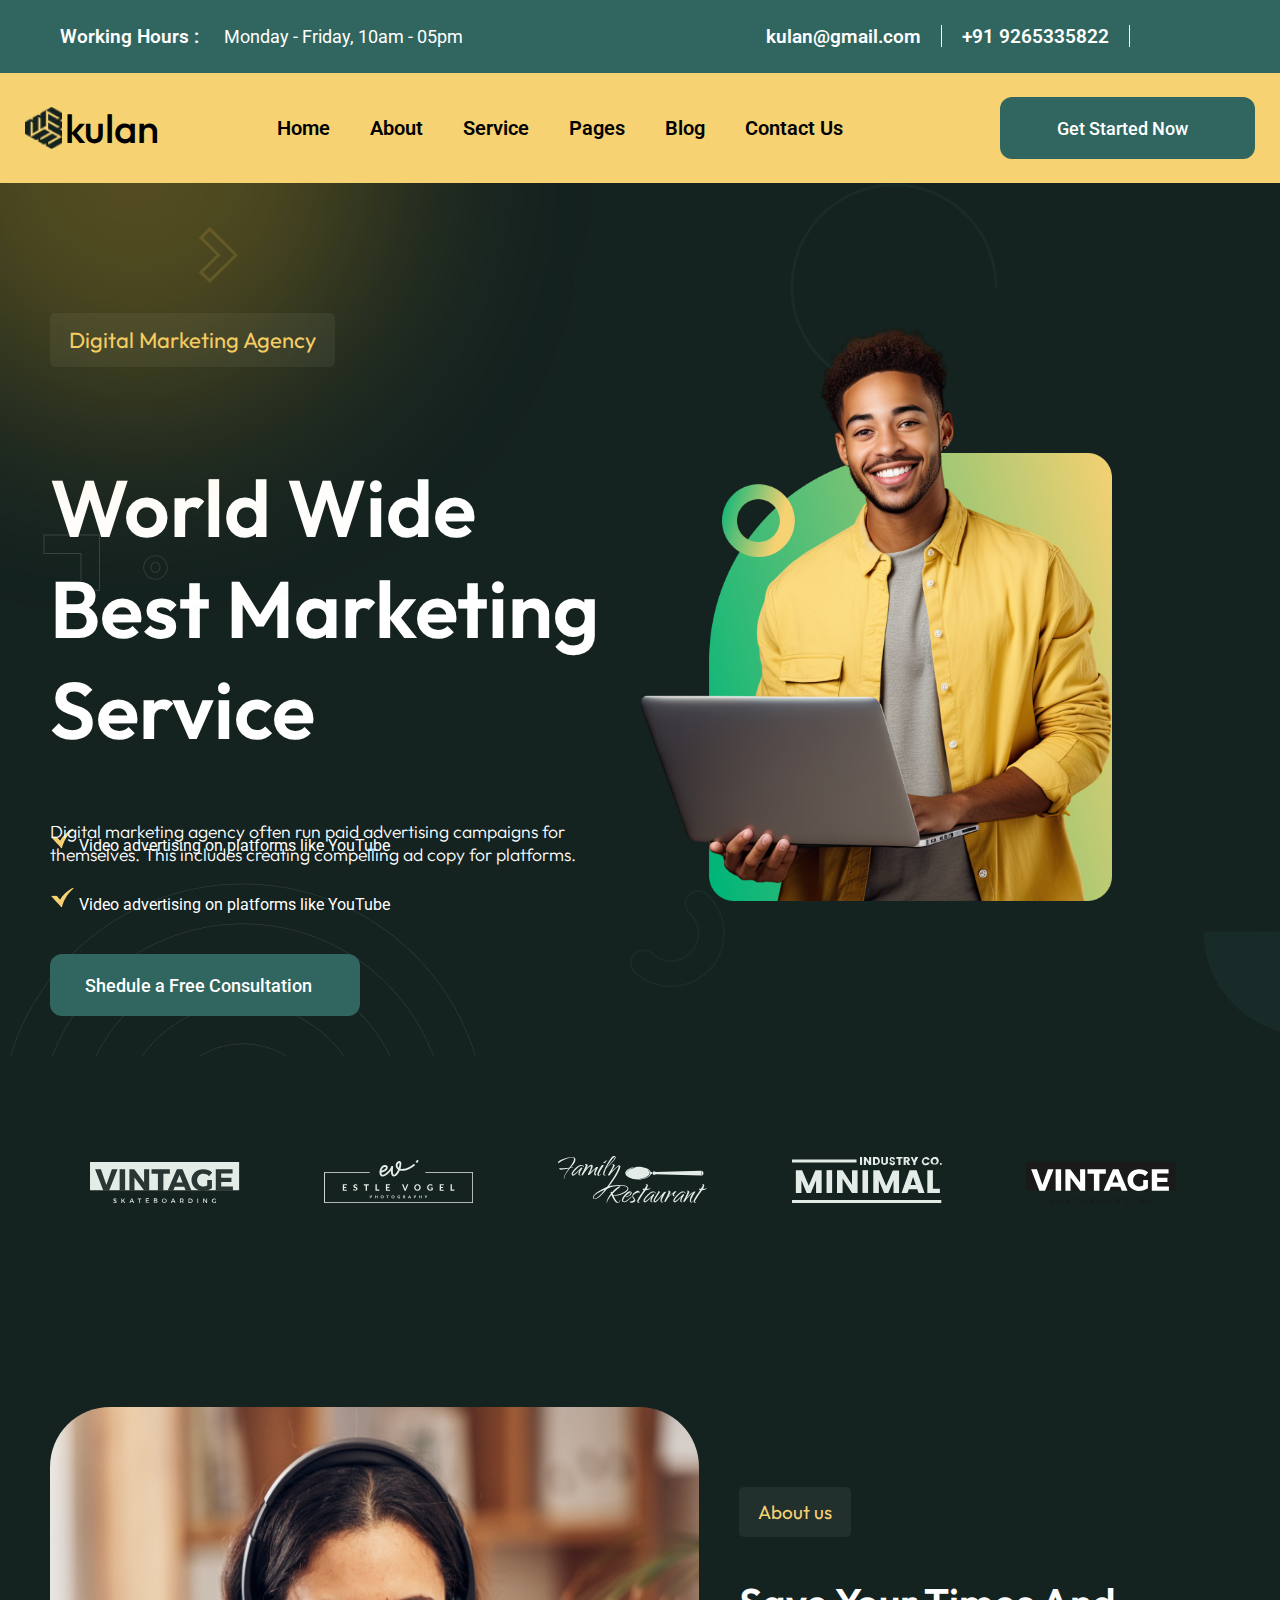
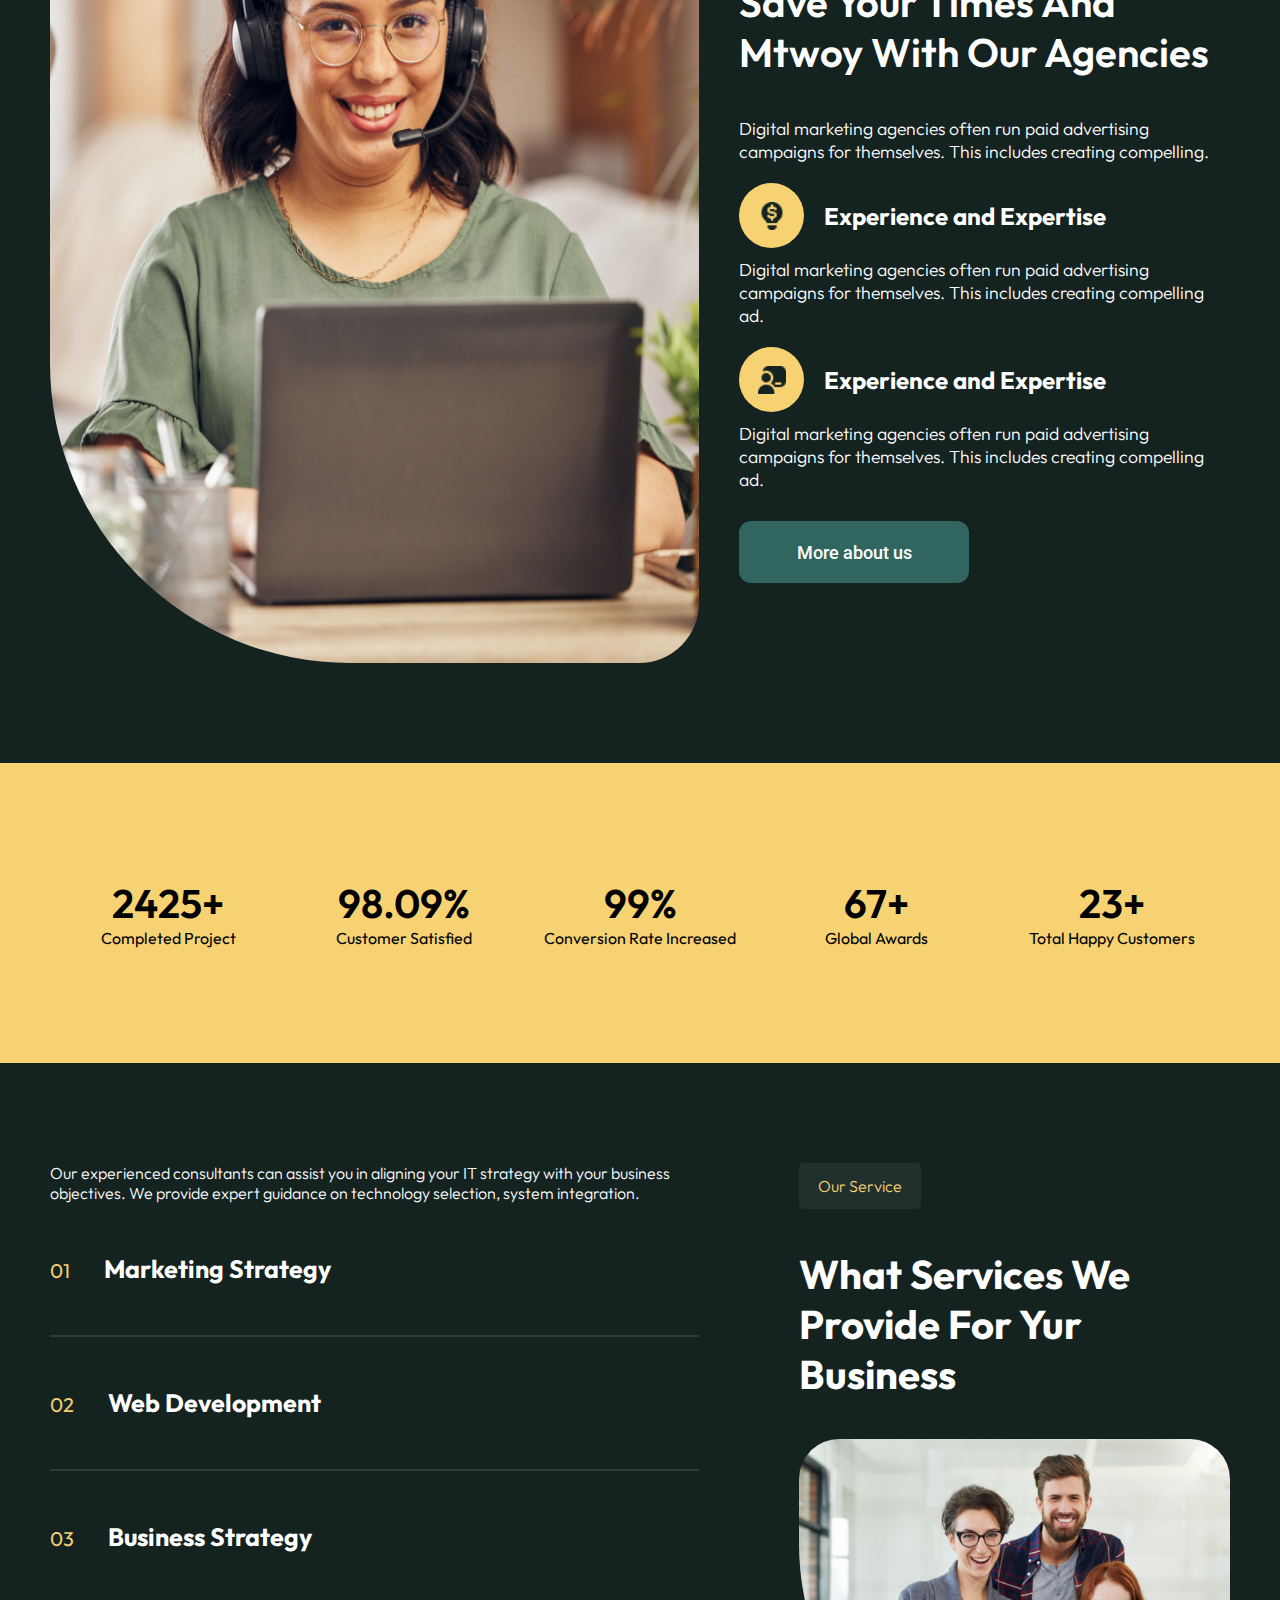
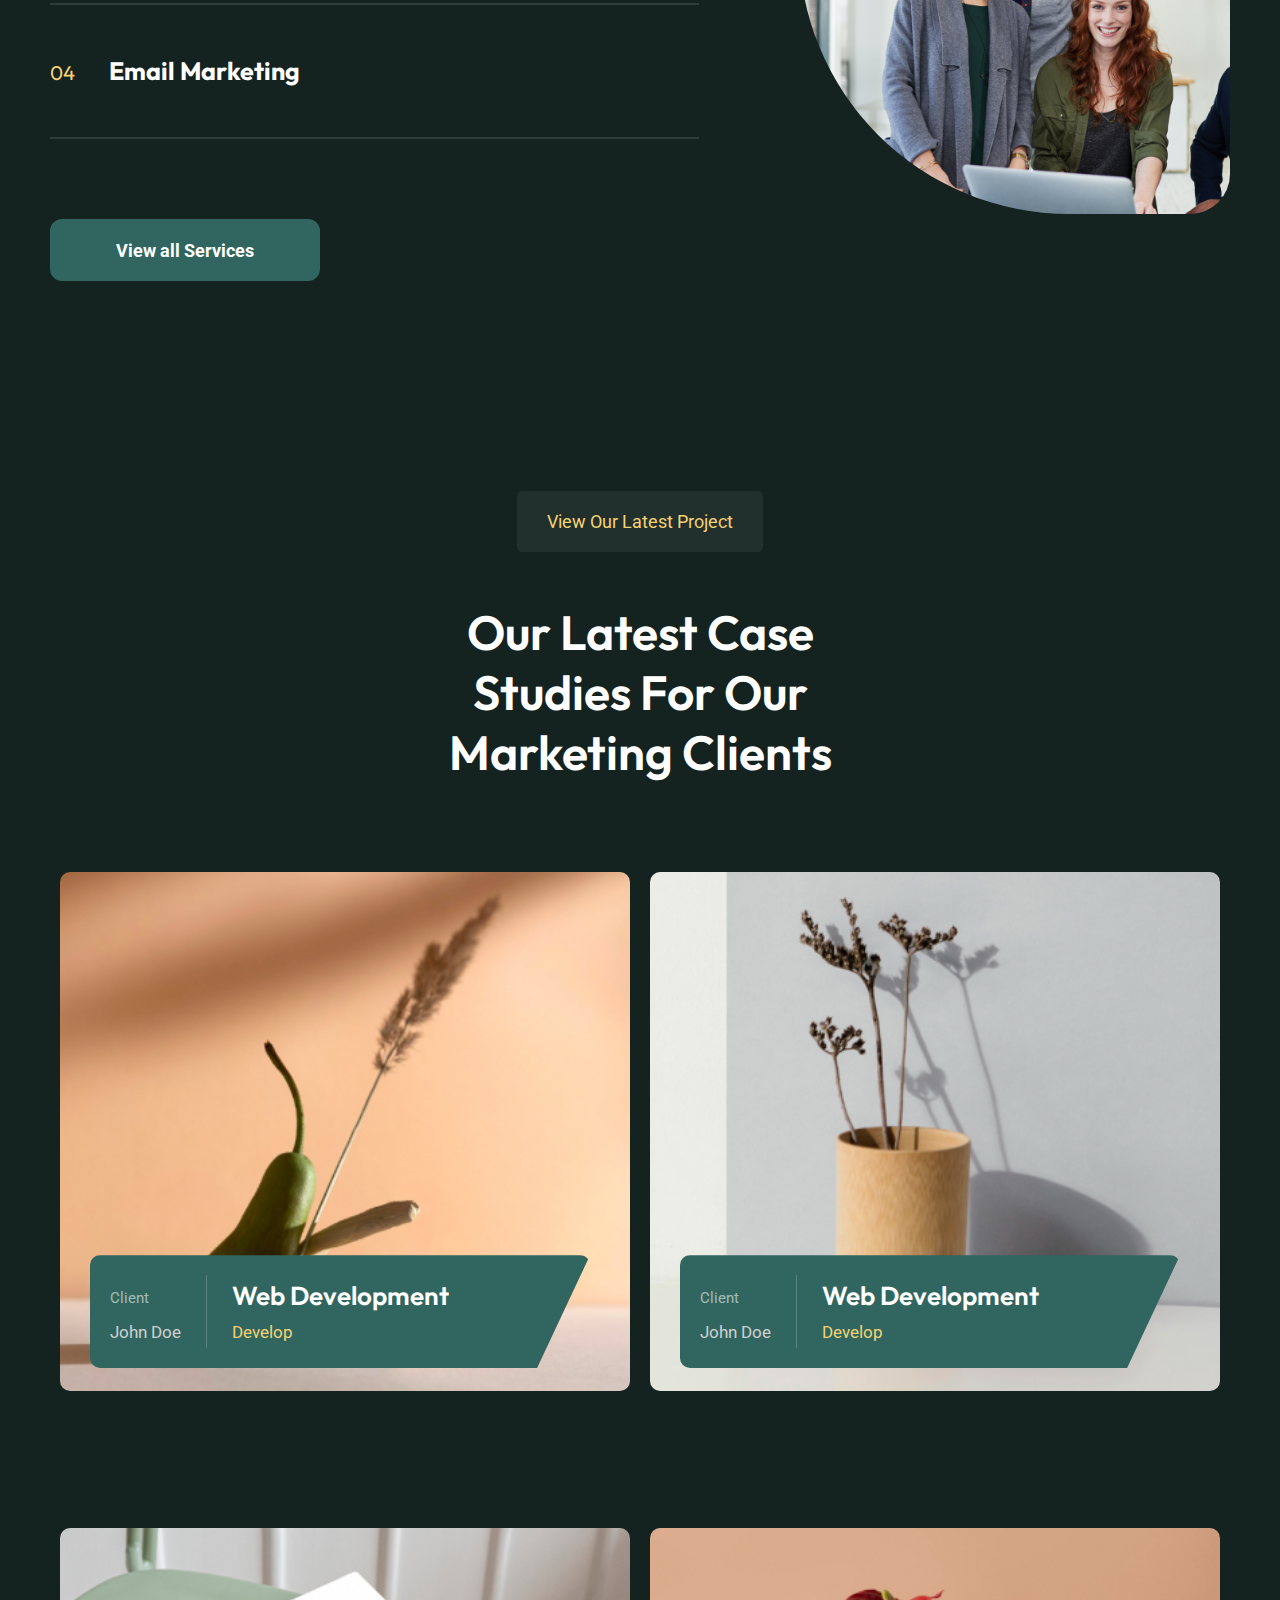
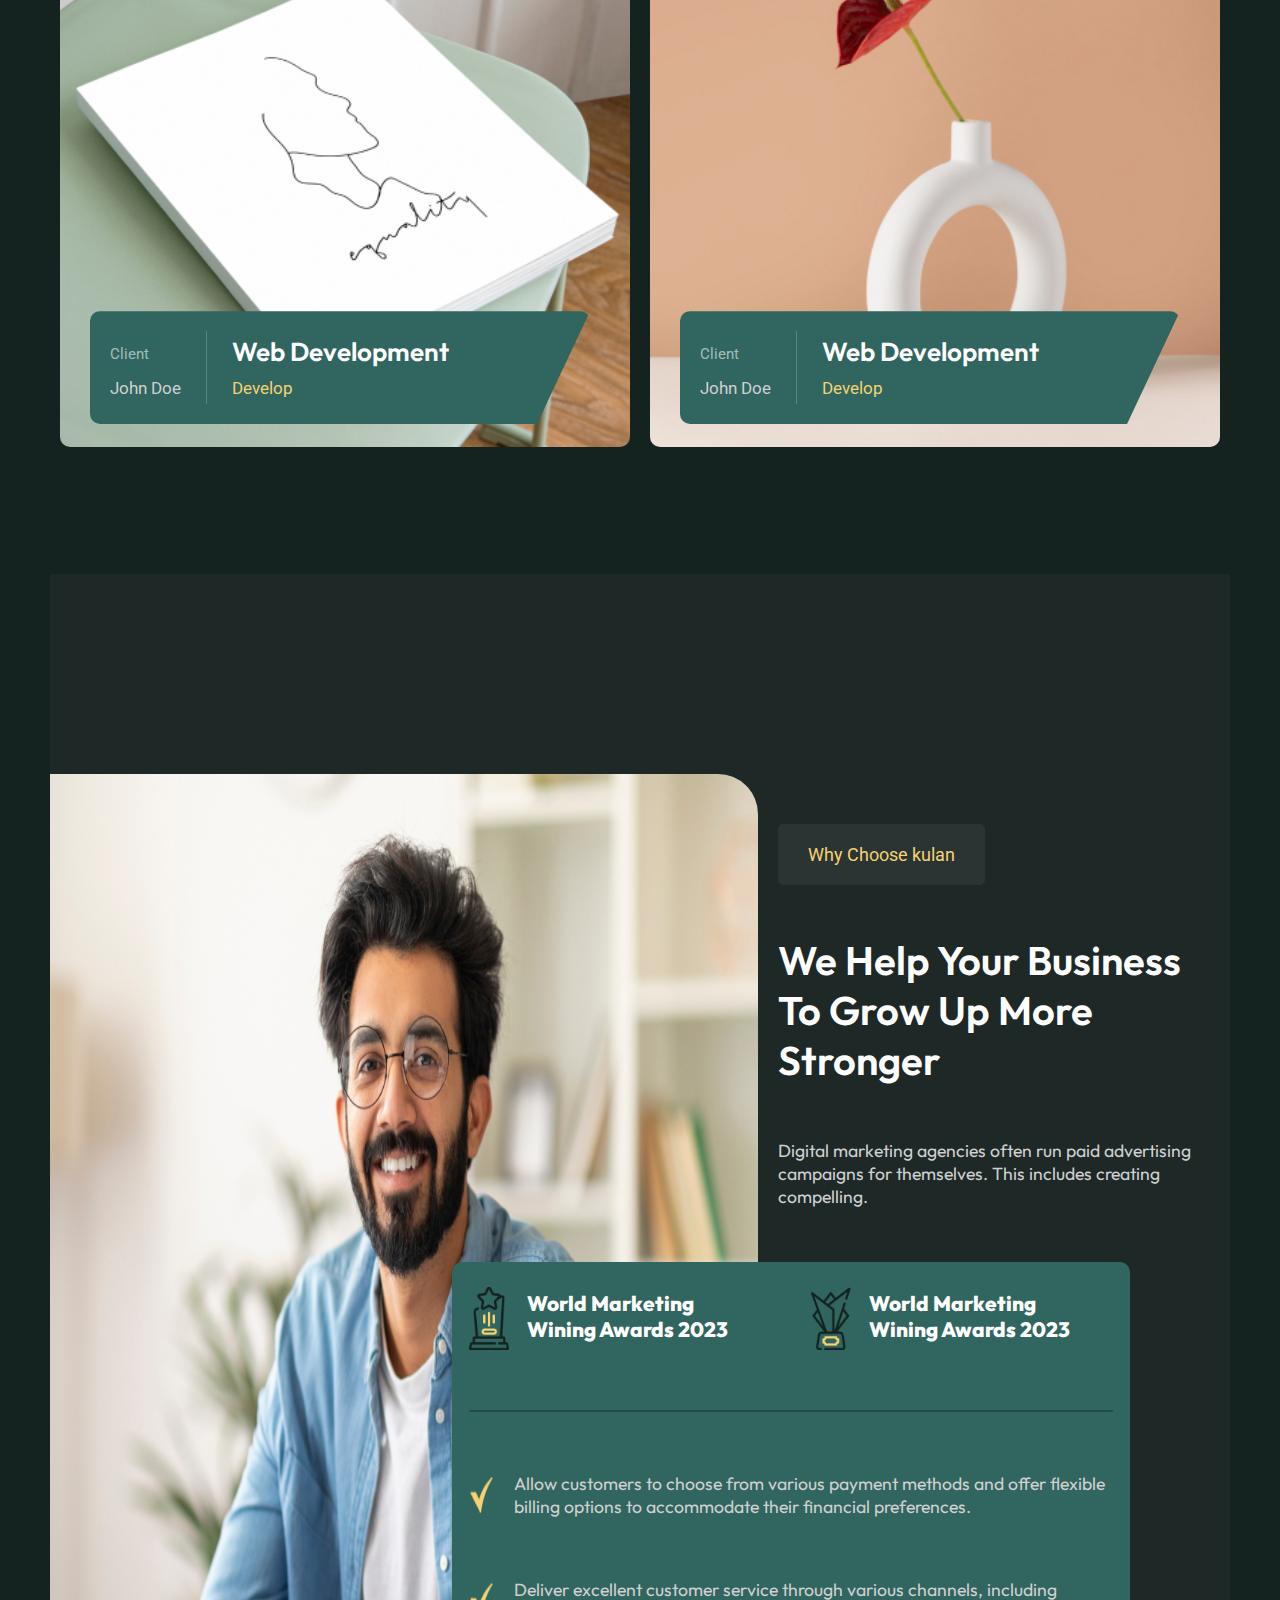
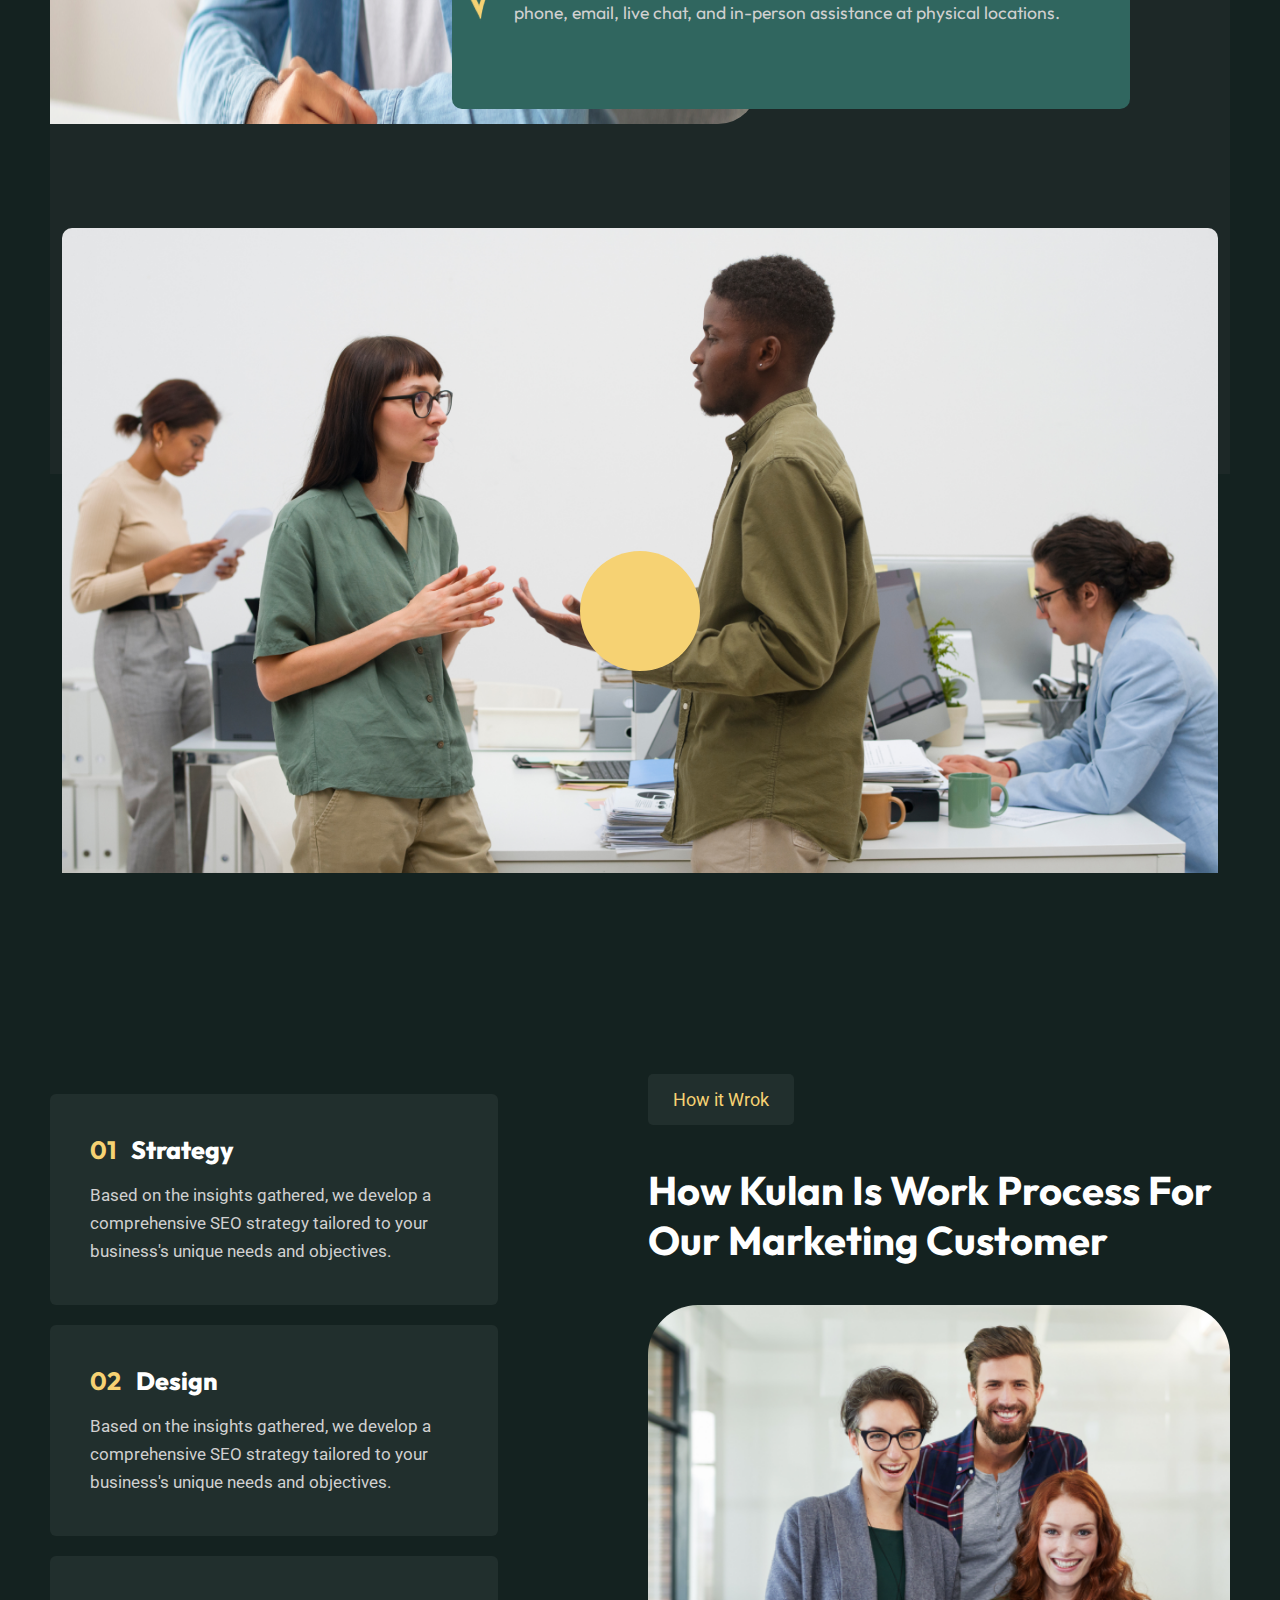
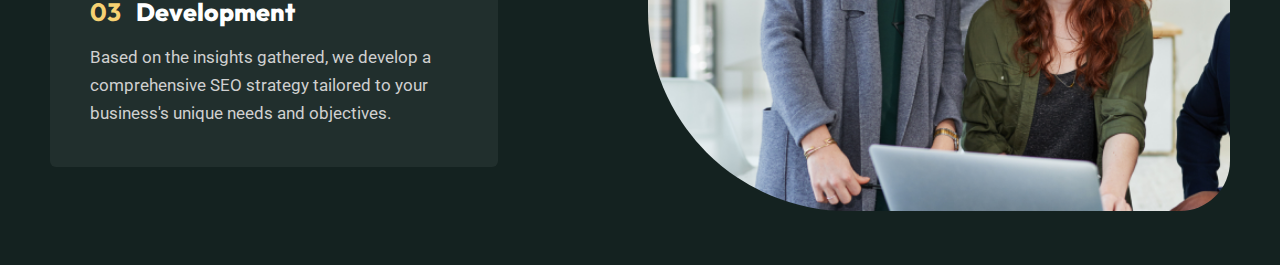
==== commit f7e41966: "[ADD] ; How it Work section added and fixed some big" ====
--- a/index.html
+++ b/index.html
@@ -255,19 +255,19 @@
                     View all Services
                     <i class="fa-solid fa-arrow-right"></i>
                 </button>
-        </div>
-
-        <div class="our-service_right">
-            <div class="service-right_content">
-               <h4>Our Service</h4>
-               <h2>What Services We Provide For Yur Business</h2>
-            </div>
-            <div class="service-right_img">
-                <img src="images/work_prc_bg-1.png" alt="">
-            </div>
-         </div>
-    </div>
-
+            </div>
+
+            <div class="our-service_right">
+                <div class="service-right_content">
+                    <h4>Our Service</h4>
+                    <h2>What Services We Provide For Yur Business</h2>
+                </div>
+                <div class="service-right_img">
+                    <img src="images/work_prc_bg-1.png" alt="">
+                </div>
+            </div>
+        </div>
+    </div>
     <div class="container">
         <div class="our-project_title">
             <div class="our-project_heading">
@@ -283,7 +283,7 @@
                     <img src="images/prj1.png" alt="">
                     <div class="image-title">
                         <div class="title-name">
-                           <small> Client </small> 
+                            <small> Client </small>
 
                             <p>John Doe</p>
                         </div>
@@ -298,7 +298,7 @@
                     <img src="images/prj2.png" alt="">
                     <div class="image-title">
                         <div class="title-name">
-                           <small> Client </small> 
+                            <small> Client </small>
 
                             <p>John Doe</p>
                         </div>
@@ -308,13 +308,13 @@
                             <p>Develop</p>
                         </div>
                     </div>
-                    
+
                 </div>
                 <div class="project-area">
                     <img src="images/prj3.png" alt="">
                     <div class="image-title">
                         <div class="title-name">
-                           <small> Client </small> 
+                            <small> Client </small>
 
                             <p>John Doe</p>
                         </div>
@@ -324,13 +324,13 @@
                             <p>Develop</p>
                         </div>
                     </div>
-                    
+
                 </div>
                 <div class="project-area">
                     <img src="images/prj4.png" alt="">
                     <div class="image-title">
                         <div class="title-name">
-                           <small> Client </small> 
+                            <small> Client </small>
 
                             <p>John Doe</p>
                         </div>
@@ -340,11 +340,13 @@
                             <p>Develop</p>
                         </div>
                     </div>
-                    
-                </div>
-            </div>
-        </div>
-    </div>
+
+                </div>
+            </div>
+        </div>
+    </div>
+
+    <!-- <=======================END OF PROJECT SECTION======================> -->
 
     <div class="container">
         <div class="why-choose">
@@ -358,35 +360,35 @@
                             Why Choose kulan
                         </div>
                         <div class="right-title">
-
                             <h2>
                                 We Help Your Business To Grow Up More Stronger
                             </h2>
-                            
-                            <p>Digital marketing agencies often run paid advertising campaigns for themselves. This includes creating compelling.</p>
-                        </div>
-
+                            <p>Digital marketing agencies often run paid advertising campaigns for themselves. This
+                                includes creating compelling.</p>
+                        </div>
                         <div class="awards">
-                           <div class="award-title">
-                            <div class="left-award-title">
-                                <img src="images/award1.png" alt="">
-                                <h3>World Marketing Wining Awards 2023</h3>
+                            <div class="award-title">
+                                <div class="left-award-title">
+                                    <img src="images/award1.png" alt="">
+                                    <h3>World Marketing Wining Awards 2023</h3>
+                                </div>
+                                <div class="right-award-title">
+                                    <img src="images/award2.png" alt="">
+                                    <h3>World Marketing Wining Awards 2023</h3>
+                                </div>
                             </div>
-                            <div class="right-award-title">
-                                <img src="images/award2.png" alt="">
-                                <h3>World Marketing Wining Awards 2023</h3>
-                            </div>
-                           </div>
-                           <ul class="ul-award">
-                            <li>
-                                <img src="images/check.png" alt="">
-                                <p>Allow customers to choose from various payment methods and offer flexible billing options to accommodate their financial preferences.</p>
-                            </li>
-                            <li>
-                                <img src="images/check.png" alt="">
-                                <p>Deliver excellent customer service through various channels, including phone, email, live chat, and in-person assistance at physical locations.</p>
-                            </li>
-                           </ul>
+                            <ul class="ul-award">
+                                <li>
+                                    <img src="images/check.png" alt="">
+                                    <p>Allow customers to choose from various payment methods and offer flexible
+                                        billing options to accommodate their financial preferences.</p>
+                                </li>
+                                <li>
+                                    <img src="images/check.png" alt="">
+                                    <p>Deliver excellent customer service through various channels, including phone,
+                                        email, live chat, and in-person assistance at physical locations.</p>
+                                </li>
+                            </ul>
                         </div>
                     </div>
                 </div>
@@ -399,14 +401,46 @@
                     </div>
                 </div>
             </div>
-           
-        </div>
-    </div>
-
-
-
-
-
+        </div>
+    </div>
+    
+    <!-- <=======================END OF WHY CHOOSE US SECTION======================> -->
+    
+    <div class="container how-itworks-container">
+        <div class="how-itwork_grid">
+            <div class="left-row-howit">
+                <ul>
+                    <li>
+                        <h3> <span class="num">01 </span> <span>Strategy</span></h3>
+                        <p>Based on the insights gathered, we develop a comprehensive SEO strategy tailored to your
+                            business's unique needs and objectives.</p>
+                    </li>
+                    <li>
+                        <h3> <span class="num">02 </span> <span>Design</span></h3>
+                        <p>Based on the insights gathered, we develop a comprehensive SEO strategy tailored to your
+                            business's unique needs and objectives.</p>
+                    </li>
+                    <li>
+                        <h3> <span class="num">03 </span> <span>Development</span></h3>
+                        <p>Based on the insights gathered, we develop a comprehensive SEO strategy tailored to your
+                            business's unique needs and objectives.</p>
+                    </li>
+                </ul>
+            </div>
+            <div class="right-row-howit">
+                <div class="right-howit-heading">
+                    How it Wrok
+                </div>
+                <div class="right-howit-title">
+                    <h2>How Kulan Is Work Process For Our Marketing Customer</h2>
+                </div>
+                <div class="right-howit-img">
+                    <img src="images/work_prc_bg-1.png" alt="">
+                </div>
+            </div>
+        </div>
+    </div>
+    
 
 </body>
 
--- a/css/1925px.css
+++ b/css/1925px.css
@@ -828,6 +828,84 @@
         font-size: 25px;
     }
 
+    .container.how-itworks-container {
+        margin-top: 600px; /* Add top margin to create space between sections */
+    }
+    
+    .how-itwork_grid {
+        display: grid;
+        grid-template-columns: 38% 62%;
+        position: relative;
+    }
+    
+    .left-row-howit ul li {
+        list-style: none;
+        padding: 40px;
+        margin-bottom: 20px;
+        background-color: rgb(255 255 255 / 6%);
+        border-radius: 6px;
+        margin: 20px 0;
+    }
+
+    .left-row-howit li h3 .num{
+        color: #f6d273;
+        font-family: "Outfit", sans-serif;
+        font-weight: 700;
+        font-size: 25px;
+        padding-right: 10px;
+
+    }
+
+    .left-row-howit li h3{
+        color: #ffffff;
+        font-family: "Outfit", sans-serif;
+        font-weight: 800;
+        font-size: 25px;
+        padding-bottom: 15px;
+
+
+    }
+
+    .left-row-howit li  p{
+        color: #ffffff;
+        font-family: "Roboto", sans-serif;
+        color: #d0d0d0;
+        font-size: 17px;
+        font-weight: 400;
+        line-height: 28px;
+
+    }
+
+    .right-row-howit{
+        margin-left: 150px;
+    }
+
+    .right-howit-heading {
+        padding: 15px 25px;
+        background-color: rgba(255, 255, 255, .06);
+        color: #f6d273;
+        font-weight: 400;
+        border-radius: 5px;
+        display: inline-block;
+        font-family: "Roboto", sans-serif;
+        font-size: 18px;
+
+    }
+
+    .right-howit-title h2{
+        font-size: 2.5rem;
+        font-family: "Outfit", sans-serif;
+        color: #ffffff;
+        margin: 40px 0;
+        
+    }
+
+    .right-howit-img img{
+        width: 100%;
+        border-radius: 50px 50px 50px 200px;
+        margin-bottom: 50px;
+    }
+
 
       
   }--- a/css/1400px.css
+++ b/css/1400px.css
@@ -692,30 +692,29 @@
 
     }
 
-    .little-light-bg{
+    .little-light-bg {
         background-color: #1d2827;
         height: 1500px;
     }
-
+    
     .inside-content {
         display: grid;
         grid-template-columns: 60% 40%;
         padding-top: 200px;
     }
-
-    .left-why-choose img{
+    
+    .left-why-choose img {
         width: 100%;
         height: 950px;
         border-radius: 0 40px 40px 0;
     }
-
+    
     .right-why-choose {
         margin-left: 20px;
         position: relative;
-
-    }
-
-    .why-choose_heading{
+    }
+    
+    .why-choose_heading {
         padding: 20px 30px;
         background-color: rgba(255, 255, 255, .06);
         color: #f6d273;
@@ -727,25 +726,23 @@
         margin: 50px 0;
     }
     
-    .right-why-choose h2{
+    .right-why-choose h2 {
         font-size: 2.5rem;
         font-family: "Outfit", sans-serif;
         font-weight: 600;
         color: #ffffff;
     }
-   
-
-    .right-title p{
+    
+    .right-title p {
         font-family: "Outfit", sans-serif;
         font-weight: 400;
         font-style: normal;
         font-size: 1.1rem;
         color: #d0d0d0;
-
         margin: 54px 0;
     }
-
-    .awards{
+    
+    .awards {
         width: 150%;
         background-color: #30665f;
         position: absolute;
@@ -753,65 +750,62 @@
         padding: 50px 50px;
         border-radius: 10px;
     }
-
-    .award-title{
+    
+    .award-title {
         display: flex;
         border-bottom: 2px solid rgba(20, 34, 32, .36);
         padding-bottom: 60px;
     }
-
-    .left-award-title{
+    
+    .left-award-title {
         display: flex;
         margin-right: 40px;
     }
-
-    .right-award-title{
-        display: flex;
-    }
-
-    .award-title img{
+    
+    .right-award-title {
+        display: flex;
+    }
+    
+    .award-title img {
         width: 40px;
     }
-
-    .award-title h3{
+    
+    .award-title h3 {
         font-size: 1.3rem;
         font-family: "Outfit", sans-serif;
         font-weight: 800;
         color: #ffffff;
         padding: 3px 18px;
     }
-
-    .awards ul li{
+    
+    .awards ul li {
         display: flex;
         list-style: none;
         margin: 60px 0;
-
-    }
-
-    .ul-award p{
+    }
+    
+    .ul-award p {
         font-family: "Outfit", sans-serif;
         font-weight: 400;
         font-style: normal;
         font-size: 1.1rem;
         color: #d0d0d0;
         padding-left: 20px;
-
-   
-    }
-
-    .video-section{
+    }
+    
+    .video-section {
         display: flex;
         justify-content: center;
         margin: 100px 0;
         position: relative;
-
-    }
-
-    .video-section img{
+    }
+    
+    .video-section img {
         width: 98%;
         border-radius: 10px 10px 0 0;
     }
-    .play-button{
+    
+    .play-button {
         position: absolute;
         top: 50%;
         background-color: #f6d273;
@@ -819,12 +813,90 @@
         width: 120px;
         height: 120px;
     }
-
-    .play-button a{
+    
+    .play-button a {
         position: absolute;
         top: 49px;
         left: 52px;
         color: #d0d0d0;
         font-size: 25px;
     }
+    
+    .container.how-itworks-container {
+        margin-top: 600px; /* Add top margin to create space between sections */
+    }
+    
+    .how-itwork_grid {
+        display: grid;
+        grid-template-columns: 38% 62%;
+        position: relative;
+    }
+    
+    .left-row-howit ul li {
+        list-style: none;
+        padding: 40px;
+        margin-bottom: 20px;
+        background-color: rgb(255 255 255 / 6%);
+        border-radius: 6px;
+        margin: 20px 0;
+    }
+
+    .left-row-howit li h3 .num{
+        color: #f6d273;
+        font-family: "Outfit", sans-serif;
+        font-weight: 700;
+        font-size: 25px;
+        padding-right: 10px;
+
+    }
+
+    .left-row-howit li h3{
+        color: #ffffff;
+        font-family: "Outfit", sans-serif;
+        font-weight: 800;
+        font-size: 25px;
+        padding-bottom: 15px;
+
+
+    }
+
+    .left-row-howit li  p{
+        color: #ffffff;
+        font-family: "Roboto", sans-serif;
+        color: #d0d0d0;
+        font-size: 17px;
+        font-weight: 400;
+        line-height: 28px;
+
+    }
+
+    .right-row-howit{
+        margin-left: 150px;
+    }
+
+    .right-howit-heading {
+        padding: 15px 25px;
+        background-color: rgba(255, 255, 255, .06);
+        color: #f6d273;
+        font-weight: 400;
+        border-radius: 5px;
+        display: inline-block;
+        font-family: "Roboto", sans-serif;
+        font-size: 18px;
+
+    }
+
+    .right-howit-title h2{
+        font-size: 2.5rem;
+        font-family: "Outfit", sans-serif;
+        color: #ffffff;
+        margin: 40px 0;
+        
+    }
+
+    .right-howit-img img{
+        width: 100%;
+        border-radius: 50px 50px 50px 200px;
+        margin-bottom: 50px;
+    }
 }--- a/css/1300px.css
+++ b/css/1300px.css
@@ -827,7 +827,83 @@
         font-size: 25px;
     }
 
-
+    .container.how-itworks-container {
+        margin-top: 600px; /* Add top margin to create space between sections */
+    }
+    
+    .how-itwork_grid {
+        display: grid;
+        grid-template-columns: 38% 62%;
+        position: relative;
+    }
+    
+    .left-row-howit ul li {
+        list-style: none;
+        padding: 40px;
+        margin-bottom: 20px;
+        background-color: rgb(255 255 255 / 6%);
+        border-radius: 6px;
+        margin: 20px 0;
+    }
+
+    .left-row-howit li h3 .num{
+        color: #f6d273;
+        font-family: "Outfit", sans-serif;
+        font-weight: 700;
+        font-size: 25px;
+        padding-right: 10px;
+
+    }
+
+    .left-row-howit li h3{
+        color: #ffffff;
+        font-family: "Outfit", sans-serif;
+        font-weight: 800;
+        font-size: 25px;
+        padding-bottom: 15px;
+
+
+    }
+
+    .left-row-howit li  p{
+        color: #ffffff;
+        font-family: "Roboto", sans-serif;
+        color: #d0d0d0;
+        font-size: 17px;
+        font-weight: 400;
+        line-height: 28px;
+
+    }
+
+    .right-row-howit{
+        margin-left: 150px;
+    }
+
+    .right-howit-heading {
+        padding: 15px 25px;
+        background-color: rgba(255, 255, 255, .06);
+        color: #f6d273;
+        font-weight: 400;
+        border-radius: 5px;
+        display: inline-block;
+        font-family: "Roboto", sans-serif;
+        font-size: 18px;
+
+    }
+
+    .right-howit-title h2{
+        font-size: 2.5rem;
+        font-family: "Outfit", sans-serif;
+        color: #ffffff;
+        margin: 40px 0;
+        
+    }
+
+    .right-howit-img img{
+        width: 100%;
+        border-radius: 50px 50px 50px 200px;
+        margin-bottom: 50px;
+    }
 
 
 
--- a/css/1200px.css
+++ b/css/1200px.css
@@ -828,6 +828,83 @@
         font-size: 25px;
     }
 
+    .container.how-itworks-container {
+        margin-top: 600px; /* Add top margin to create space between sections */
+    }
+    
+    .how-itwork_grid {
+        display: grid;
+        grid-template-columns: 38% 62%;
+        position: relative;
+    }
+    
+    .left-row-howit ul li {
+        list-style: none;
+        padding: 40px;
+        margin-bottom: 20px;
+        background-color: rgb(255 255 255 / 6%);
+        border-radius: 6px;
+        margin: 20px 0;
+    }
+
+    .left-row-howit li h3 .num{
+        color: #f6d273;
+        font-family: "Outfit", sans-serif;
+        font-weight: 700;
+        font-size: 25px;
+        padding-right: 10px;
+
+    }
+
+    .left-row-howit li h3{
+        color: #ffffff;
+        font-family: "Outfit", sans-serif;
+        font-weight: 800;
+        font-size: 25px;
+        padding-bottom: 15px;
+
+
+    }
+
+    .left-row-howit li  p{
+        color: #ffffff;
+        font-family: "Roboto", sans-serif;
+        color: #d0d0d0;
+        font-size: 17px;
+        font-weight: 400;
+        line-height: 28px;
+
+    }
+
+    .right-row-howit{
+        margin-left: 150px;
+    }
+
+    .right-howit-heading {
+        padding: 15px 25px;
+        background-color: rgba(255, 255, 255, .06);
+        color: #f6d273;
+        font-weight: 400;
+        border-radius: 5px;
+        display: inline-block;
+        font-family: "Roboto", sans-serif;
+        font-size: 18px;
+
+    }
+
+    .right-howit-title h2{
+        font-size: 2.5rem;
+        font-family: "Outfit", sans-serif;
+        color: #ffffff;
+        margin: 40px 0;
+        
+    }
+
+    .right-howit-img img{
+        width: 100%;
+        border-radius: 50px 50px 50px 200px;
+        margin-bottom: 50px;
+    }
 
 
 
--- a/css/990px.css
+++ b/css/990px.css
@@ -824,7 +824,83 @@
 
 
 
-
+    .container.how-itworks-container {
+        margin-top: 600px; /* Add top margin to create space between sections */
+    }
+    
+    .how-itwork_grid {
+        display: grid;
+        grid-template-columns: 38% 62%;
+        position: relative;
+    }
+    
+    .left-row-howit ul li {
+        list-style: none;
+        padding: 20px;
+        margin-bottom: 20px;
+        background-color: rgb(255 255 255 / 6%);
+        border-radius: 6px;
+        margin: 20px 0;
+    }
+
+    .left-row-howit li h3 .num{
+        color: #f6d273;
+        font-family: "Outfit", sans-serif;
+        font-weight: 700;
+        font-size: 25px;
+        padding-right: 10px;
+
+    }
+
+    .left-row-howit li h3{
+        color: #ffffff;
+        font-family: "Outfit", sans-serif;
+        font-weight: 800;
+        font-size: 25px;
+        padding-bottom: 15px;
+
+
+    }
+
+    .left-row-howit li  p{
+        color: #ffffff;
+        font-family: "Roboto", sans-serif;
+        color: #d0d0d0;
+        font-size: 17px;
+        font-weight: 400;
+        line-height: 28px;
+
+    }
+
+    .right-row-howit{
+        margin-left: 70px;
+    }
+
+    .right-howit-heading {
+        padding: 15px 25px;
+        background-color: rgba(255, 255, 255, .06);
+        color: #f6d273;
+        font-weight: 400;
+        border-radius: 5px;
+        display: inline-block;
+        font-family: "Roboto", sans-serif;
+        font-size: 18px;
+
+    }
+
+    .right-howit-title h2{
+        font-size: 2.5rem;
+        font-family: "Outfit", sans-serif;
+        color: #ffffff;
+        margin: 40px 0;
+        
+    }
+
+    .right-howit-img img{
+        width: 88%;
+        border-radius: 50px 50px 50px 245px;
+        margin-bottom: 50px;
+    }
 
 
 
--- a/css/770px.css
+++ b/css/770px.css
@@ -752,6 +752,89 @@
         font-size: 25px;
     }
 
+    .container.how-itworks-container {
+        margin-top: 145px; /* Add top margin to create space between sections */
+    }
+    
+    .how-itwork_grid {
+        display: grid;
+        grid-template-columns: 100%;
+        position: relative;
+
+    }
+    .left-row-howit{
+        order: 2;
+    }
+    
+    .left-row-howit ul li {
+        list-style: none;
+        padding: 20px;
+        margin-bottom: 20px;
+        background-color: rgb(255 255 255 / 6%);
+        border-radius: 6px;
+        margin: 20px 0;
+    }
+
+    .left-row-howit li h3 .num{
+        color: #f6d273;
+        font-family: "Outfit", sans-serif;
+        font-weight: 700;
+        font-size: 25px;
+        padding-right: 10px;
+
+    }
+
+    .left-row-howit li h3{
+        color: #ffffff;
+        font-family: "Outfit", sans-serif;
+        font-weight: 800;
+        font-size: 25px;
+        padding-bottom: 15px;
+
+
+    }
+
+    .left-row-howit li  p{
+        color: #ffffff;
+        font-family: "Roboto", sans-serif;
+        color: #d0d0d0;
+        font-size: 17px;
+        font-weight: 400;
+        line-height: 28px;
+
+    }
+
+    .right-row-howit{
+
+        order: 1;
+    }
+
+    .right-howit-heading {
+        padding: 15px 25px;
+        background-color: rgba(255, 255, 255, .06);
+        color: #f6d273;
+        font-weight: 400;
+        border-radius: 5px;
+        display: inline-block;
+        font-family: "Roboto", sans-serif;
+        font-size: 18px;
+
+    }
+
+    .right-howit-title h2{
+        font-size: 2.5rem;
+        font-family: "Outfit", sans-serif;
+        color: #ffffff;
+        margin: 40px 0;
+        
+    }
+
+    .right-howit-img img{
+        width: 100%;
+        border-radius: 50px 50px 50px 200px;
+        margin-bottom: 50px;
+    }
+
 
 
 
--- a/css/min-770px.css
+++ b/css/min-770px.css
@@ -725,6 +725,88 @@
     }
 
 
+    .container.how-itworks-container {
+        margin-top: 200px; /* Add top margin to create space between sections */
+    }
+    
+    .how-itwork_grid {
+        display: grid;
+        grid-template-columns: 100%;
+        position: relative;
+
+    }
+    .left-row-howit{
+        order: 2;
+    }
+    
+    .left-row-howit ul li {
+        list-style: none;
+        padding: 20px;
+        margin-bottom: 20px;
+        background-color: rgb(255 255 255 / 6%);
+        border-radius: 6px;
+        margin: 20px 0;
+    }
+
+    .left-row-howit li h3 .num{
+        color: #f6d273;
+        font-family: "Outfit", sans-serif;
+        font-weight: 700;
+        font-size: 25px;
+        padding-right: 10px;
+
+    }
+
+    .left-row-howit li h3{
+        color: #ffffff;
+        font-family: "Outfit", sans-serif;
+        font-weight: 800;
+        font-size: 25px;
+        padding-bottom: 15px;
+
+
+    }
+
+    .left-row-howit li  p{
+        color: #ffffff;
+        font-family: "Roboto", sans-serif;
+        color: #d0d0d0;
+        font-size: 17px;
+        font-weight: 400;
+        line-height: 28px;
+
+    }
+
+    .right-row-howit{
+
+        order: 1;
+    }
+
+    .right-howit-heading {
+        padding: 15px 25px;
+        background-color: rgba(255, 255, 255, .06);
+        color: #f6d273;
+        font-weight: 400;
+        border-radius: 5px;
+        display: inline-block;
+        font-family: "Roboto", sans-serif;
+        font-size: 18px;
+
+    }
+
+    .right-howit-title h2{
+        font-size: 2.5rem;
+        font-family: "Outfit", sans-serif;
+        color: #ffffff;
+        margin: 40px 0;
+        
+    }
+
+    .right-howit-img img{
+        width: 100%;
+        border-radius: 50px 50px 50px 200px;
+        margin-bottom: 50px;
+    }
 
 
 
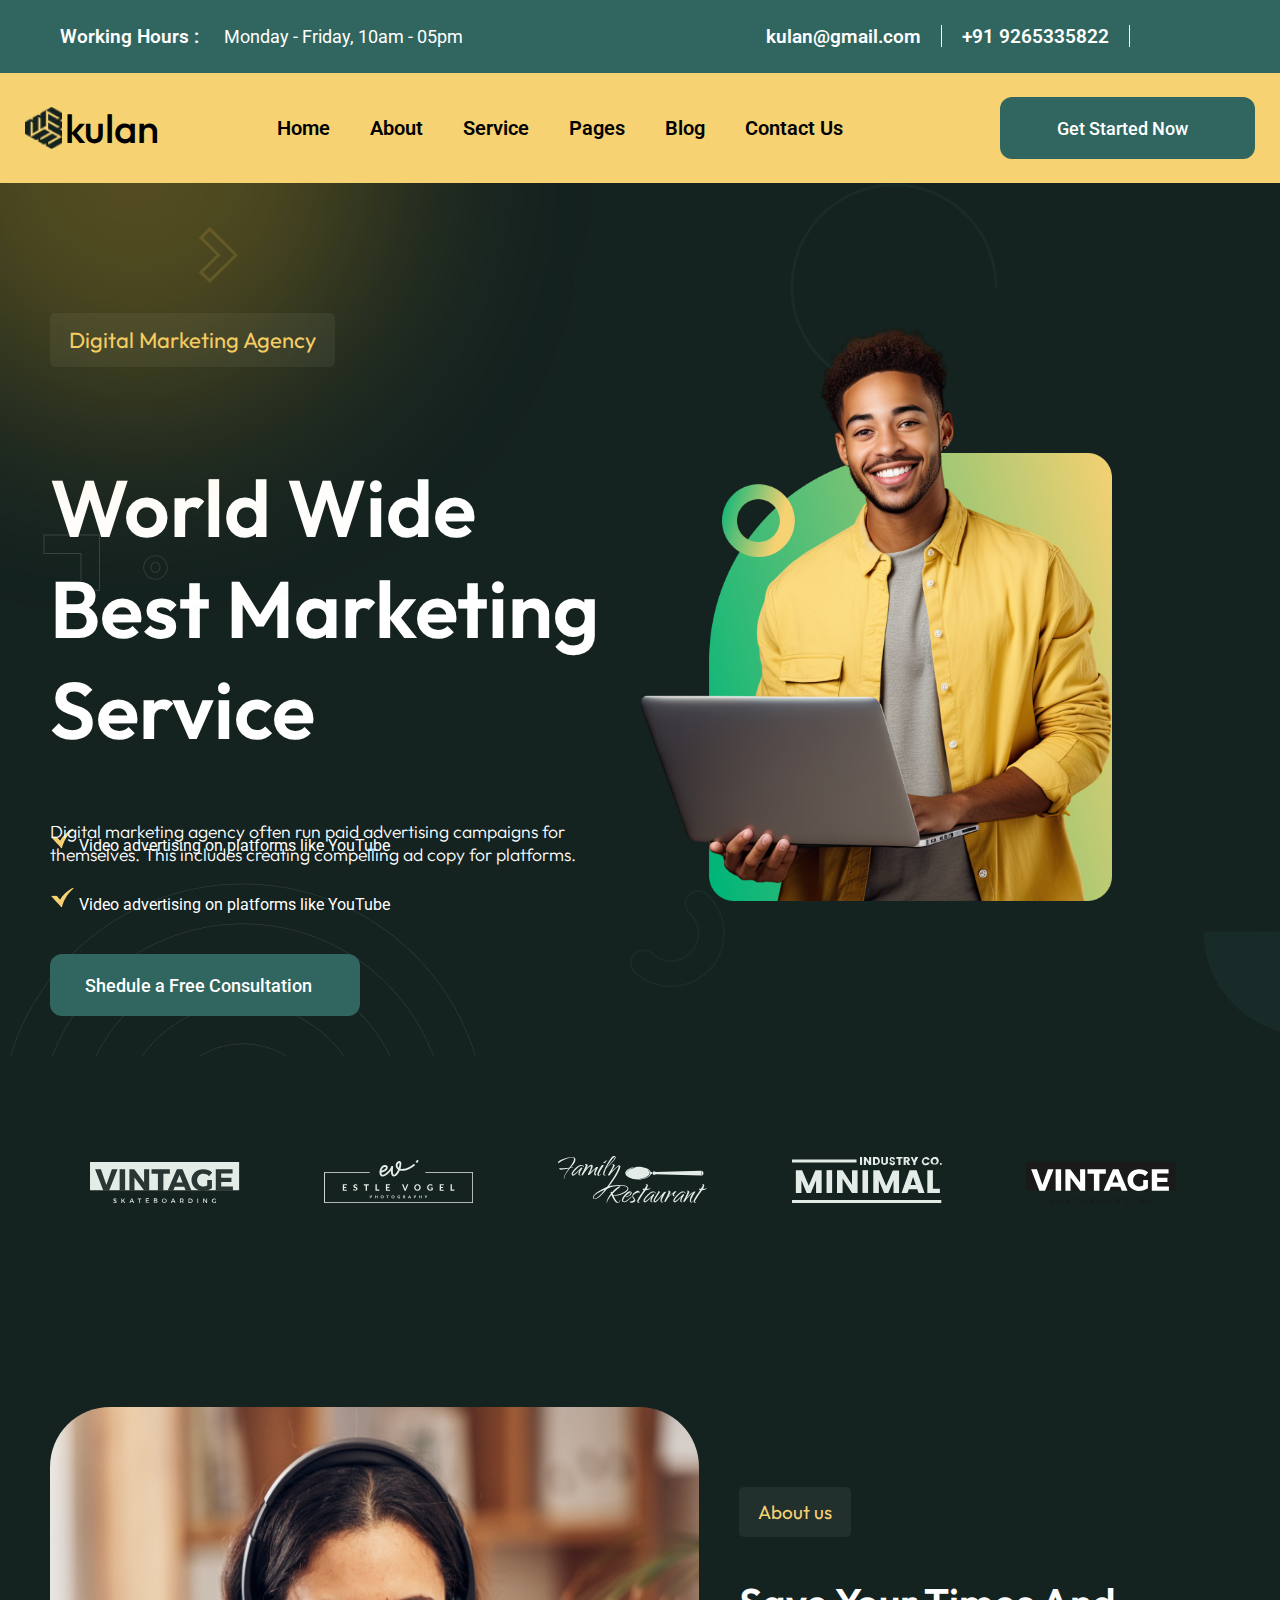
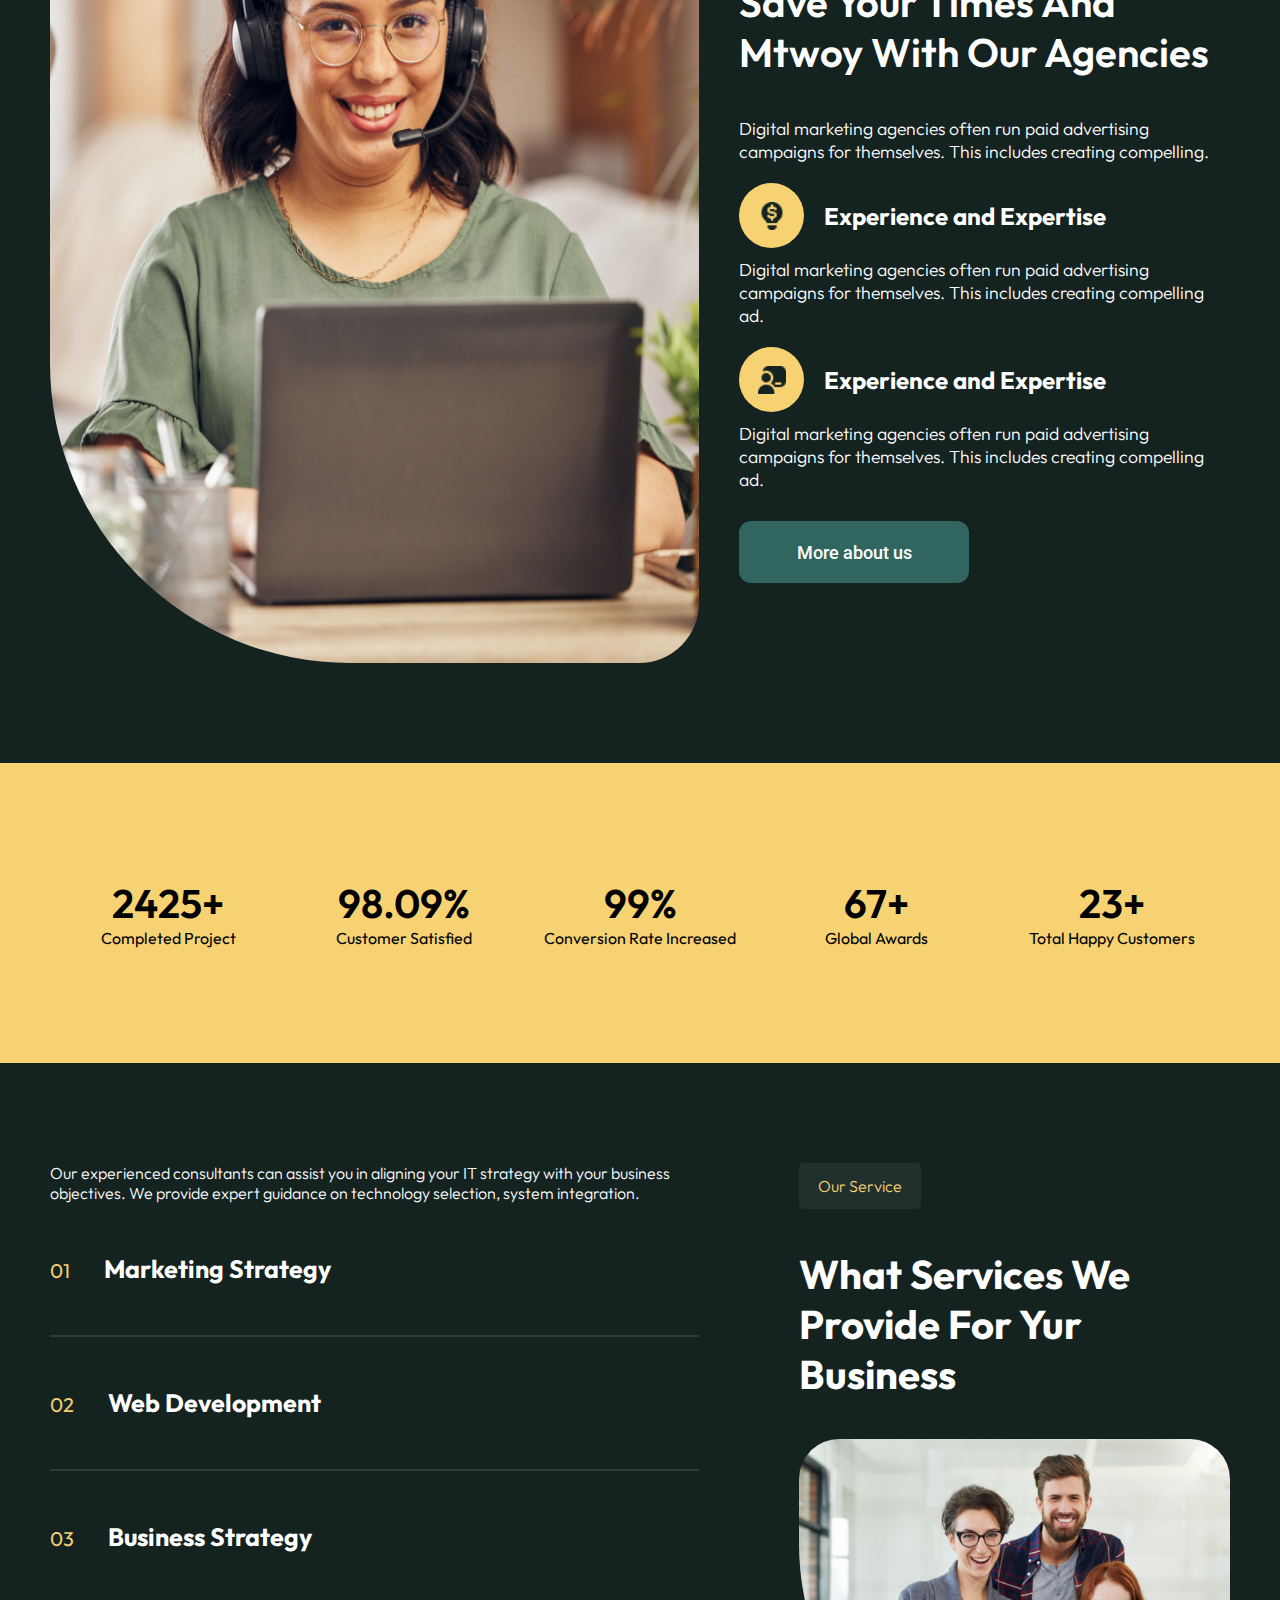
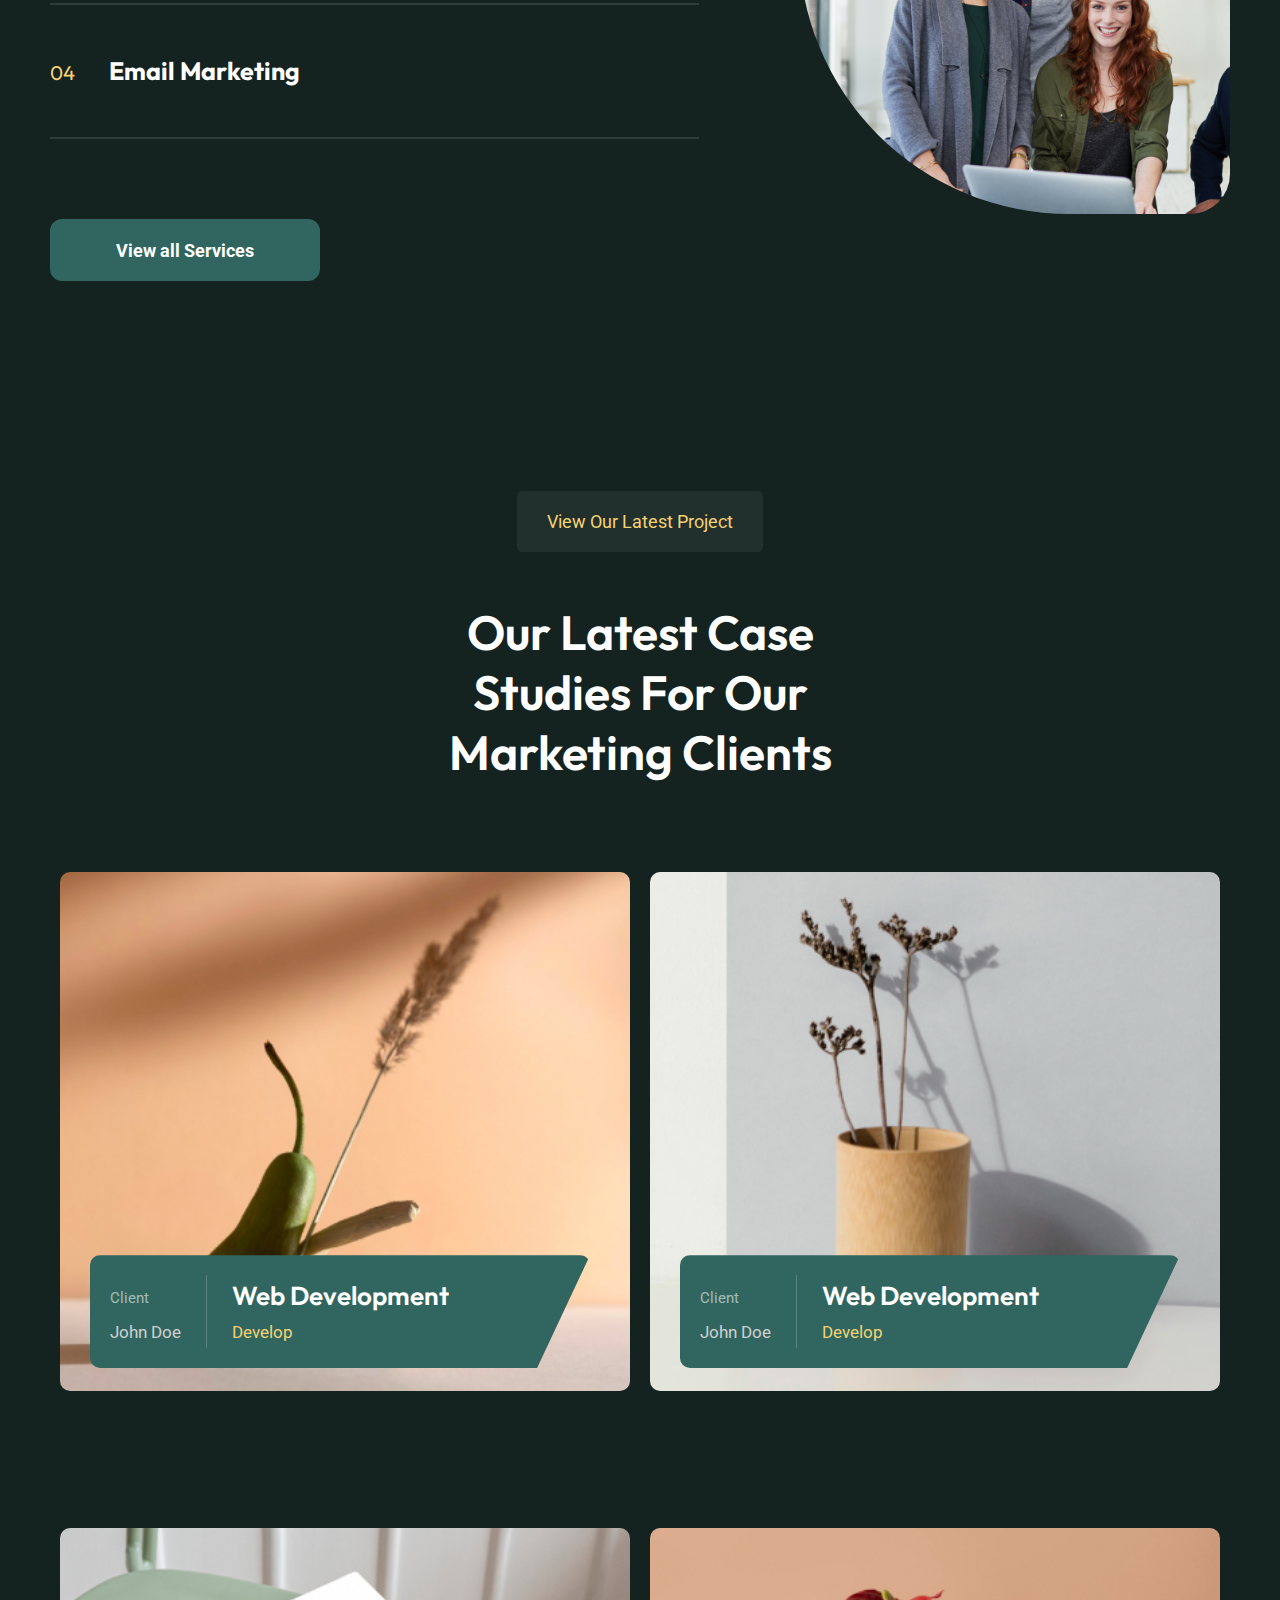
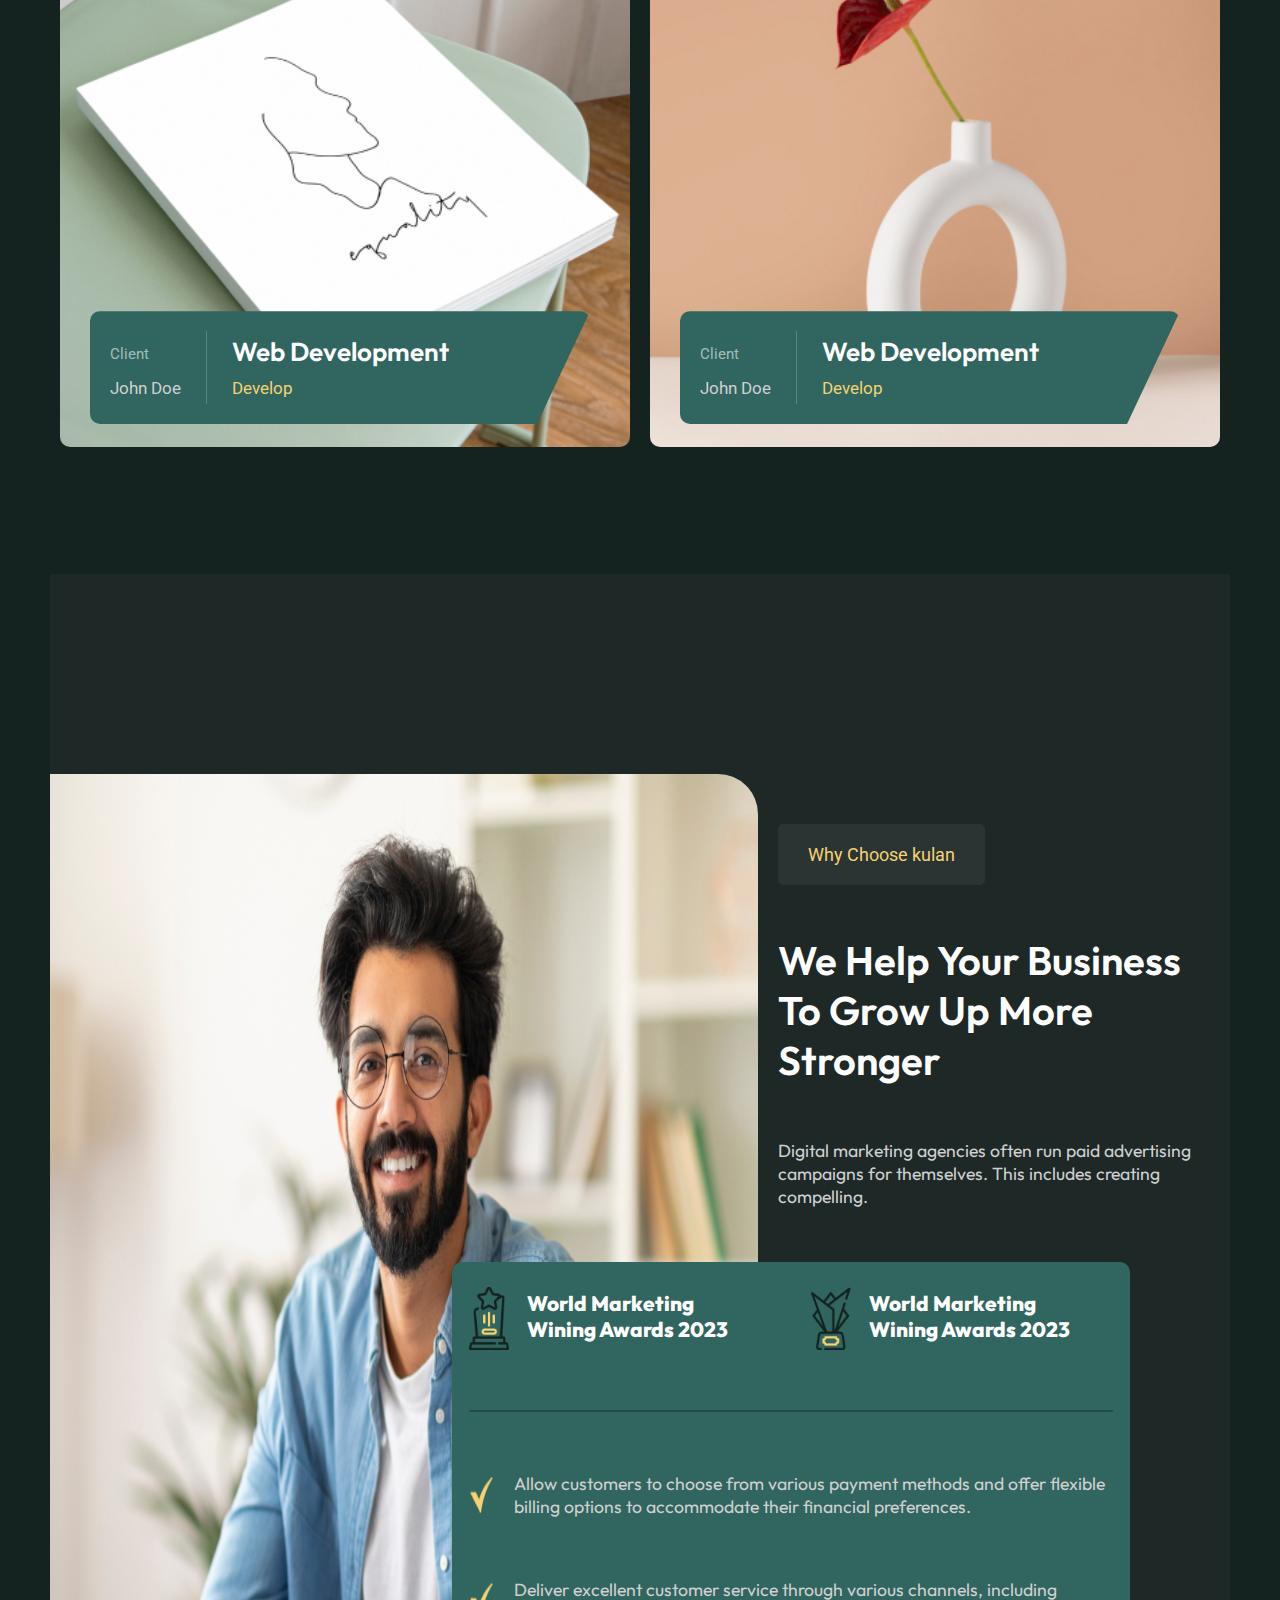
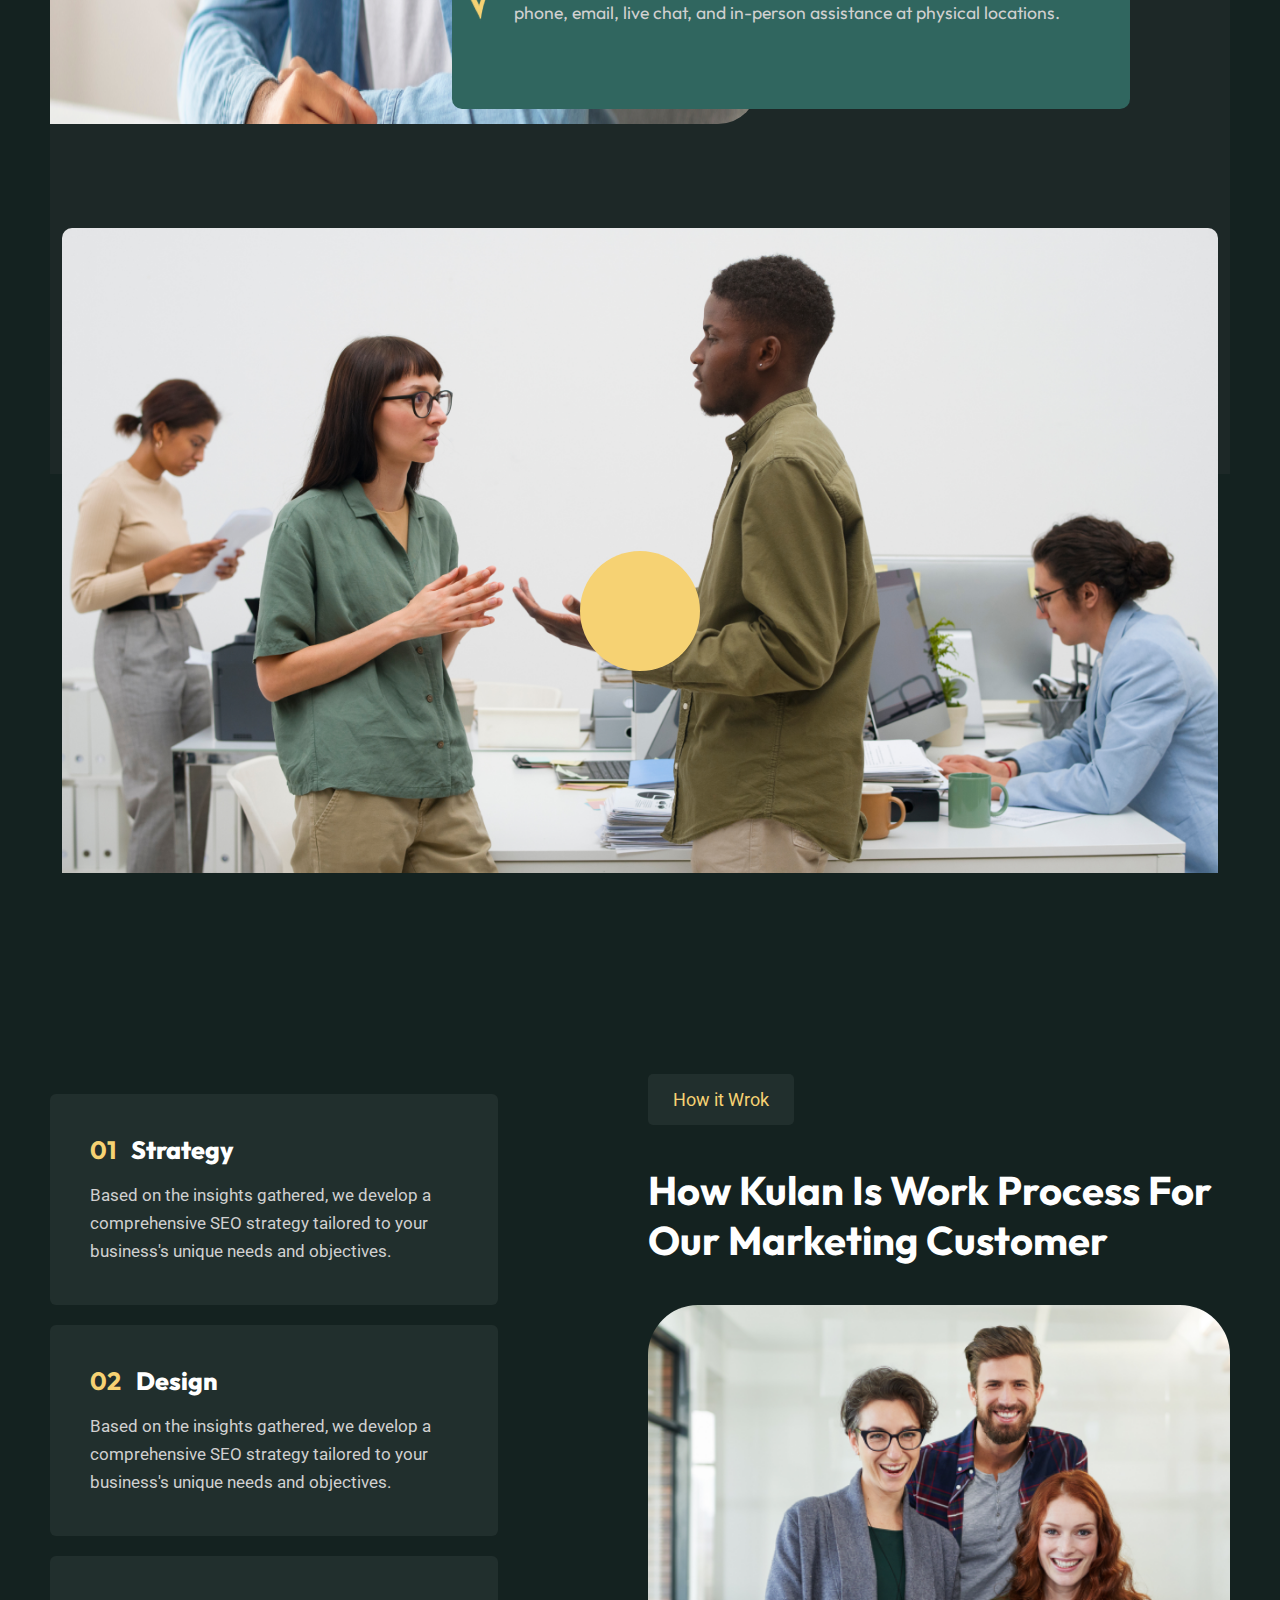
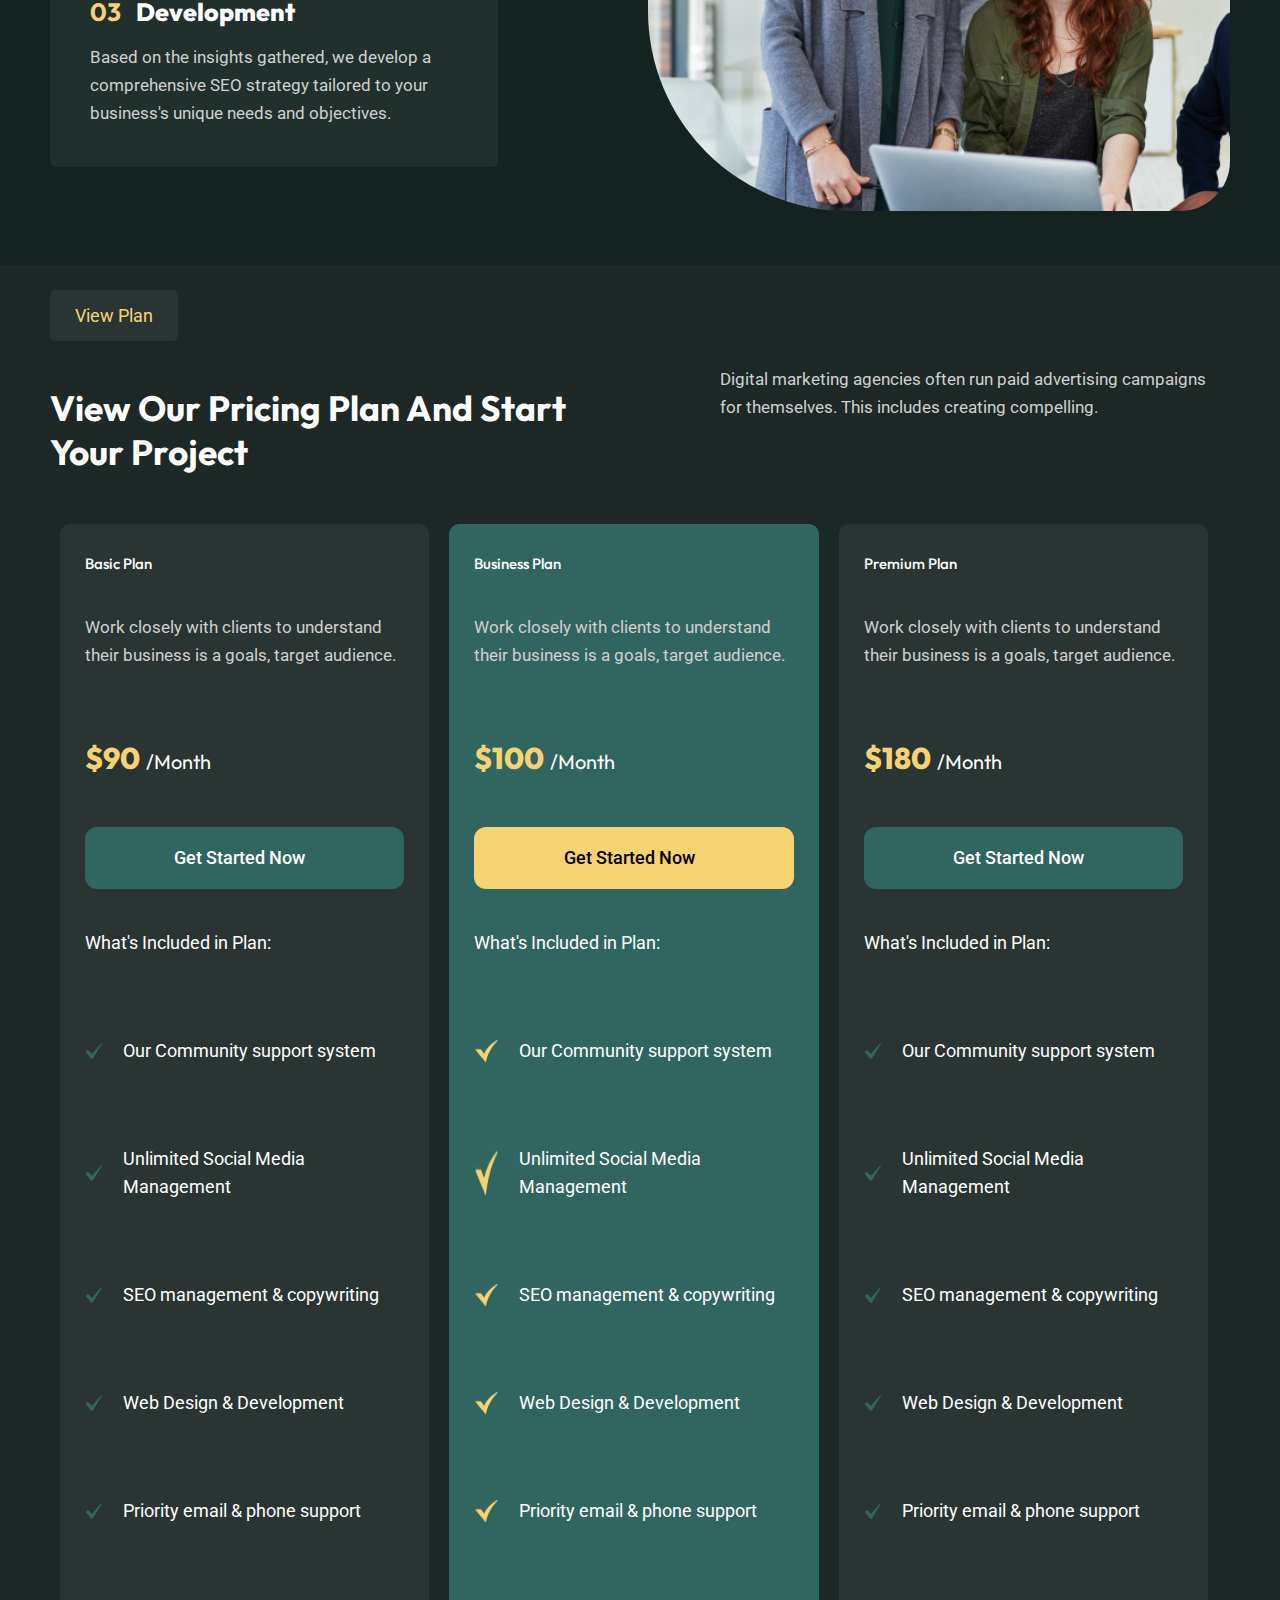
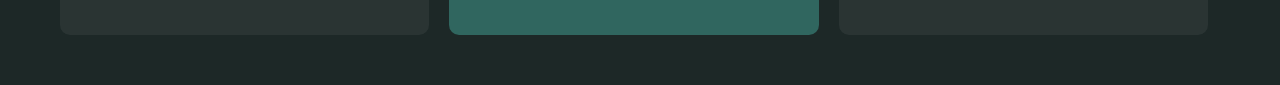
==== commit eaf4862b: "[ADD] ; new page of pricing and fixed some bugs" ====
--- a/index.html
+++ b/index.html
@@ -441,6 +441,173 @@
         </div>
     </div>
     
+    <!-- <=======================END OF HOW IT WORK SECTION======================> -->
+
+
+    <div class="plan-bg">
+        <div class="container">
+            <div class="plan-heading-grid">
+                <div class="plan-head-left">
+                    
+                    <div class="plan-heading">
+                        View Plan
+                    </div>
+
+                    <div class="plan-title">
+                        <h2>View Our Pricing Plan And Start Your Project</h2>
+                    </div>
+                </div>
+                <div class="plan-head-right">
+                    <p>Digital marketing agencies often run paid advertising campaigns for themselves. This includes creating compelling.</p>
+                </div>
+                
+            </div>
+            <div class="plan-card-grid">
+                <div class="light-bg-card price-card">
+                    <h6>Basic Plan</h6>
+                    <p>Work closely with clients to understand their business is a goals, target audience.</p>
+                    <h3><span class="plan-amt">$90 </span> <span>/Month</span> </h3>
+
+                    <div class="get-start-plan">
+                        <button class="get-start_btn-plan">Get Started Now
+                            <i class="fa-solid fa-arrow-right"></i>
+                        </button>
+    
+                    </div>
+
+                    <div class="price-card-content">
+                        <p>What's Included in Plan:</p>
+
+                        <ul class="price-card-ul">
+                            <li>
+                                <img src="images/check1.svg" alt="">
+                                <p>Our Community support system</p>
+                            </li>
+                        </ul>
+                        <ul class="price-card-ul">
+                            <li>
+                                <img src="images/check1.svg" alt="">
+                                <p>Unlimited Social Media Management</p>
+                            </li>
+                        </ul>
+                        <ul class="price-card-ul">
+                            <li>
+                                <img src="images/check1.svg" alt="">
+                                <p>SEO management & copywriting</p>
+                            </li>
+                        </ul>
+                        <ul class="price-card-ul">
+                            <li>
+                                <img src="images/check1.svg" alt="">
+                                <p>Web Design & Development</p>
+                            </li>
+                        </ul>
+                        <ul class="price-card-ul">
+                            <li>
+                                <img src="images/check1.svg" alt="">
+                                <p>Priority email & phone support</p>
+                            </li>
+                        </ul>
+                    </div>
+
+                </div>
+                <div class="dark-bg-card price-card">
+                    <h6>Business Plan</h6>
+                    <p>Work closely with clients to understand their business is a goals, target audience.</p>
+                    <h3><span class="plan-amt">$100 </span> <span>/Month</span> </h3>
+                    <div class="get-start-plan-dark-bg">
+                        <button class="get-start_btn-plan-dark-bg">Get Started Now
+                            <i class="fa-solid fa-arrow-right"></i>
+                        </button>
+    
+                    </div>
+                    <div class="price-card-content">
+                        <p>What's Included in Plan:</p>
+
+
+                        <ul class="price-card-ul">
+                            <li>
+                                <img src="images/check.png" alt="">
+                                <p>Our Community support system</p>
+                            </li>
+                        </ul>
+                        <ul class="price-card-ul">
+                            <li>
+                                <img src="images/check.png" alt="">
+                                <p>Unlimited Social Media Management</p>
+                            </li>
+                        </ul>
+                        <ul class="price-card-ul">
+                            <li>
+                                <img src="images/check.png" alt="">
+                                <p>SEO management & copywriting</p>
+                            </li>
+                        </ul>
+                        <ul class="price-card-ul">
+                            <li>
+                                <img src="images/check.png" alt="">
+                                <p>Web Design & Development</p>
+                            </li>
+                        </ul>
+                        <ul class="price-card-ul">
+                            <li>
+                                <img src="images/check.png" alt="">
+                                <p>Priority email & phone support</p>
+                            </li>
+                        </ul>
+
+
+                    </div>
+                </div>
+                <div class="light-bg-card price-card">
+                    <h6>Premium Plan</h6>
+                    <p>Work closely with clients to understand their business is a goals, target audience.</p>
+                    <h3><span class="plan-amt">$180 </span> <span>/Month</span> </h3>
+                    <div class="get-start-plan ">
+                        <button class="get-start_btn-plan">Get Started Now
+                            <i class="fa-solid fa-arrow-right"></i>
+                        </button>
+    
+                    </div>
+                    <div class="price-card-content">
+                        <p>What's Included in Plan:</p>
+
+                        <ul class="price-card-ul">
+                            <li>
+                                <img src="images/check1.svg" alt="">
+                                <p>Our Community support system</p>
+                            </li>
+                        </ul>
+                        <ul class="price-card-ul">
+                            <li>
+                                <img src="images/check1.svg" alt="">
+                                <p>Unlimited Social Media Management</p>
+                            </li>
+                        </ul>
+                        <ul class="price-card-ul">
+                            <li>
+                                <img src="images/check1.svg" alt="">
+                                <p>SEO management & copywriting</p>
+                            </li>
+                        </ul>
+                        <ul class="price-card-ul">
+                            <li>
+                                <img src="images/check1.svg" alt="">
+                                <p>Web Design & Development</p>
+                            </li>
+                        </ul>
+                        <ul class="price-card-ul">
+                            <li>
+                                <img src="images/check1.svg" alt="">
+                                <p>Priority email & phone support</p>
+                            </li>
+                        </ul>
+
+                    </div>
+                </div>
+            </div>
+        </div>
+    </div>
 
 </body>
 
--- a/css/1925px.css
+++ b/css/1925px.css
@@ -906,6 +906,159 @@
         margin-bottom: 50px;
     }
 
+    .plan-bg{
+        background-color: #1d2827;
+    }
+
+    .plan-heading-grid{
+        display: grid;
+        grid-template-columns: 50% 50%;
+    }
+
+    .plan-heading{
+        padding: 15px 25px;
+        background-color: rgba(255, 255, 255, .06);
+        color: #f6d273;
+        font-weight: 400;
+        border-radius: 5px;
+        display: inline-block;
+        font-family: "Roboto", sans-serif;
+        font-size: 18px;
+        margin: 25px 0;
+
+    }
+
+    .plan-title h2{
+        font-size: 2.2rem;
+        font-family: "Outfit", sans-serif;
+        color: #ffffff;
+        margin-top: 20px;
+        margin-right: 69px;
+    }
+
+    .plan-head-right p{
+
+        font-family: "Roboto", sans-serif;
+        color: #d0d0d0;
+        font-size: 17px;
+        font-weight: 400;
+        line-height: 28px;
+        margin-top: 100px;
+
+        margin-left: 80px;
+    }
+
+    .plan-card-grid {
+        display: grid;
+        grid-template-columns: 33% 33% 33%;
+       
+    }
+
+    .price-card{
+        margin: 50px 10px;
+        border-radius: 10px;
+        padding: 30px 25px;
+    }
+
+    .price-card h6{
+        color: #ffffff;
+        font-family: "Outfit", sans-serif;
+        font-size: 15px;
+        font-weight: 500;
+    }
+
+    .price-card p{
+        font-family: "Roboto", sans-serif;
+        color: #d0d0d0;
+        font-size: 17px;
+        font-weight: 400;
+        line-height: 28px;
+        margin-top: 40px;
+
+    }
+
+    .price-card h3{
+        color: #ffffff;
+        font-family: "Outfit", sans-serif;
+        font-size: 20px;
+        font-weight: 400;
+        margin-top: 70px;
+    }
+
+    .price-card .plan-amt{
+        color: #f6d273;
+        font-family: "Outfit", sans-serif;
+        font-size: 30px;
+        font-weight: 800;
+    }
+
+    .dark-bg-card{
+        background-color: #30665f;
+    }
+
+    .light-bg-card{
+        background-color: rgb(255 255 255 / 6%);
+    }
+
+    .get-start-plan .get-start_btn-plan{
+
+        
+        height: 62px;
+        width: 100%;
+        border: none;
+        background-color: #30665f;
+        font-size: 18px;
+        font-family: "Roboto", sans-serif;
+        font-weight: 500;
+        color: #ffffff;
+        border-radius: 12px;
+        margin-top: 50px;
+    }
+
+    .get-start-plan i,.get-start-plan-dark-bg i {
+
+        transform: rotate(310deg);
+        padding: 9px 5px;
+    }
+
+    .get-start-plan-dark-bg .get-start_btn-plan-dark-bg{
+        background-color: #f6d273;
+        height: 62px;
+        width: 100%;
+        border: none;
+        font-size: 18px;
+        font-family: "Roboto", sans-serif;
+        font-weight: 500;
+        color: #000000;
+        border-radius: 12px;
+        margin-top: 50px;
+
+    }
+
+    .price-card-content p{
+        font-family: "Roboto", sans-serif;
+        font-size: 18px;
+        font-weight: 400;
+        color: #ffffff;
+    }
+    
+    .price-card-ul{
+        list-style: none;
+        margin: 80px 0;
+        
+    }
+
+    .price-card-ul li{
+        list-style: none;
+        display: flex;
+        
+    }
+
+    .price-card-ul p{
+        margin: 0;
+        padding-left: 20px;
+    }
+
 
       
   }--- a/css/1400px.css
+++ b/css/1400px.css
@@ -899,4 +899,159 @@
         border-radius: 50px 50px 50px 200px;
         margin-bottom: 50px;
     }
+
+    .plan-bg{
+        background-color: #1d2827;
+    }
+
+    .plan-heading-grid{
+        display: grid;
+        grid-template-columns: 50% 50%;
+    }
+
+    .plan-heading{
+        padding: 15px 25px;
+        background-color: rgba(255, 255, 255, .06);
+        color: #f6d273;
+        font-weight: 400;
+        border-radius: 5px;
+        display: inline-block;
+        font-family: "Roboto", sans-serif;
+        font-size: 18px;
+        margin: 25px 0;
+
+    }
+
+    .plan-title h2{
+        font-size: 2.2rem;
+        font-family: "Outfit", sans-serif;
+        color: #ffffff;
+        margin-top: 20px;
+        margin-right: 69px;
+    }
+
+    .plan-head-right p{
+
+        font-family: "Roboto", sans-serif;
+        color: #d0d0d0;
+        font-size: 17px;
+        font-weight: 400;
+        line-height: 28px;
+        margin-top: 100px;
+
+        margin-left: 80px;
+    }
+
+    .plan-card-grid {
+        display: grid;
+        grid-template-columns: 33% 33% 33%;
+       
+    }
+
+    .price-card{
+        margin: 50px 10px;
+        border-radius: 10px;
+        padding: 30px 25px;
+    }
+
+    .price-card h6{
+        color: #ffffff;
+        font-family: "Outfit", sans-serif;
+        font-size: 15px;
+        font-weight: 500;
+    }
+
+    .price-card p{
+        font-family: "Roboto", sans-serif;
+        color: #d0d0d0;
+        font-size: 17px;
+        font-weight: 400;
+        line-height: 28px;
+        margin-top: 40px;
+
+    }
+
+    .price-card h3{
+        color: #ffffff;
+        font-family: "Outfit", sans-serif;
+        font-size: 20px;
+        font-weight: 400;
+        margin-top: 70px;
+    }
+
+    .price-card .plan-amt{
+        color: #f6d273;
+        font-family: "Outfit", sans-serif;
+        font-size: 30px;
+        font-weight: 800;
+    }
+
+    .dark-bg-card{
+        background-color: #30665f;
+    }
+
+    .light-bg-card{
+        background-color: rgb(255 255 255 / 6%);
+    }
+
+    .get-start-plan .get-start_btn-plan{
+
+        
+        height: 62px;
+        width: 100%;
+        border: none;
+        background-color: #30665f;
+        font-size: 18px;
+        font-family: "Roboto", sans-serif;
+        font-weight: 500;
+        color: #ffffff;
+        border-radius: 12px;
+        margin-top: 50px;
+    }
+
+    .get-start-plan i,.get-start-plan-dark-bg i {
+
+        transform: rotate(310deg);
+        padding: 9px 5px;
+    }
+
+    .get-start-plan-dark-bg .get-start_btn-plan-dark-bg{
+        background-color: #f6d273;
+        height: 62px;
+        width: 100%;
+        border: none;
+        font-size: 18px;
+        font-family: "Roboto", sans-serif;
+        font-weight: 500;
+        color: #000000;
+        border-radius: 12px;
+        margin-top: 50px;
+
+    }
+
+    .price-card-content p{
+        font-family: "Roboto", sans-serif;
+        font-size: 18px;
+        font-weight: 400;
+        color: #ffffff;
+    }
+    
+    .price-card-ul{
+        list-style: none;
+        margin: 80px 0;
+        
+    }
+
+    .price-card-ul li{
+        list-style: none;
+        display: flex;
+        
+    }
+
+    .price-card-ul p{
+        margin: 0;
+        padding-left: 20px;
+    }
+
+   
 }--- a/css/1300px.css
+++ b/css/1300px.css
@@ -905,6 +905,159 @@
         margin-bottom: 50px;
     }
 
+    .plan-bg{
+        background-color: #1d2827;
+    }
+
+    .plan-heading-grid{
+        display: grid;
+        grid-template-columns: 50% 50%;
+    }
+
+    .plan-heading{
+        padding: 15px 25px;
+        background-color: rgba(255, 255, 255, .06);
+        color: #f6d273;
+        font-weight: 400;
+        border-radius: 5px;
+        display: inline-block;
+        font-family: "Roboto", sans-serif;
+        font-size: 18px;
+        margin: 25px 0;
+
+    }
+
+    .plan-title h2{
+        font-size: 2.2rem;
+        font-family: "Outfit", sans-serif;
+        color: #ffffff;
+        margin-top: 20px;
+        margin-right: 69px;
+    }
+
+    .plan-head-right p{
+
+        font-family: "Roboto", sans-serif;
+        color: #d0d0d0;
+        font-size: 17px;
+        font-weight: 400;
+        line-height: 28px;
+        margin-top: 100px;
+
+        margin-left: 80px;
+    }
+
+    .plan-card-grid {
+        display: grid;
+        grid-template-columns: 33% 33% 33%;
+       
+    }
+
+    .price-card{
+        margin: 50px 10px;
+        border-radius: 10px;
+        padding: 30px 25px;
+    }
+
+    .price-card h6{
+        color: #ffffff;
+        font-family: "Outfit", sans-serif;
+        font-size: 15px;
+        font-weight: 500;
+    }
+
+    .price-card p{
+        font-family: "Roboto", sans-serif;
+        color: #d0d0d0;
+        font-size: 17px;
+        font-weight: 400;
+        line-height: 28px;
+        margin-top: 40px;
+
+    }
+
+    .price-card h3{
+        color: #ffffff;
+        font-family: "Outfit", sans-serif;
+        font-size: 20px;
+        font-weight: 400;
+        margin-top: 70px;
+    }
+
+    .price-card .plan-amt{
+        color: #f6d273;
+        font-family: "Outfit", sans-serif;
+        font-size: 30px;
+        font-weight: 800;
+    }
+
+    .dark-bg-card{
+        background-color: #30665f;
+    }
+
+    .light-bg-card{
+        background-color: rgb(255 255 255 / 6%);
+    }
+
+    .get-start-plan .get-start_btn-plan{
+
+        
+        height: 62px;
+        width: 100%;
+        border: none;
+        background-color: #30665f;
+        font-size: 18px;
+        font-family: "Roboto", sans-serif;
+        font-weight: 500;
+        color: #ffffff;
+        border-radius: 12px;
+        margin-top: 50px;
+    }
+
+    .get-start-plan i,.get-start-plan-dark-bg i {
+
+        transform: rotate(310deg);
+        padding: 9px 5px;
+    }
+
+    .get-start-plan-dark-bg .get-start_btn-plan-dark-bg{
+        background-color: #f6d273;
+        height: 62px;
+        width: 100%;
+        border: none;
+        font-size: 18px;
+        font-family: "Roboto", sans-serif;
+        font-weight: 500;
+        color: #000000;
+        border-radius: 12px;
+        margin-top: 50px;
+
+    }
+
+    .price-card-content p{
+        font-family: "Roboto", sans-serif;
+        font-size: 18px;
+        font-weight: 400;
+        color: #ffffff;
+    }
+    
+    .price-card-ul{
+        list-style: none;
+        margin: 80px 0;
+        
+    }
+
+    .price-card-ul li{
+        list-style: none;
+        display: flex;
+        
+    }
+
+    .price-card-ul p{
+        margin: 0;
+        padding-left: 20px;
+    }
+
 
 
   }--- a/css/1200px.css
+++ b/css/1200px.css
@@ -906,6 +906,159 @@
         margin-bottom: 50px;
     }
 
+    .plan-bg{
+        background-color: #1d2827;
+    }
+
+    .plan-heading-grid{
+        display: grid;
+        grid-template-columns: 50% 50%;
+    }
+
+    .plan-heading{
+        padding: 15px 25px;
+        background-color: rgba(255, 255, 255, .06);
+        color: #f6d273;
+        font-weight: 400;
+        border-radius: 5px;
+        display: inline-block;
+        font-family: "Roboto", sans-serif;
+        font-size: 18px;
+        margin: 25px 0;
+
+    }
+
+    .plan-title h2{
+        font-size: 2.2rem;
+        font-family: "Outfit", sans-serif;
+        color: #ffffff;
+        margin-top: 20px;
+        margin-right: 69px;
+    }
+
+    .plan-head-right p{
+
+        font-family: "Roboto", sans-serif;
+        color: #d0d0d0;
+        font-size: 17px;
+        font-weight: 400;
+        line-height: 28px;
+        margin-top: 100px;
+
+        margin-left: 80px;
+    }
+
+    .plan-card-grid {
+        display: grid;
+        grid-template-columns: 33% 33% 33%;
+       
+    }
+
+    .price-card{
+        margin: 50px 10px;
+        border-radius: 10px;
+        padding: 30px 25px;
+    }
+
+    .price-card h6{
+        color: #ffffff;
+        font-family: "Outfit", sans-serif;
+        font-size: 15px;
+        font-weight: 500;
+    }
+
+    .price-card p{
+        font-family: "Roboto", sans-serif;
+        color: #d0d0d0;
+        font-size: 17px;
+        font-weight: 400;
+        line-height: 28px;
+        margin-top: 40px;
+
+    }
+
+    .price-card h3{
+        color: #ffffff;
+        font-family: "Outfit", sans-serif;
+        font-size: 20px;
+        font-weight: 400;
+        margin-top: 70px;
+    }
+
+    .price-card .plan-amt{
+        color: #f6d273;
+        font-family: "Outfit", sans-serif;
+        font-size: 30px;
+        font-weight: 800;
+    }
+
+    .dark-bg-card{
+        background-color: #30665f;
+    }
+
+    .light-bg-card{
+        background-color: rgb(255 255 255 / 6%);
+    }
+
+    .get-start-plan .get-start_btn-plan{
+
+        
+        height: 62px;
+        width: 100%;
+        border: none;
+        background-color: #30665f;
+        font-size: 18px;
+        font-family: "Roboto", sans-serif;
+        font-weight: 500;
+        color: #ffffff;
+        border-radius: 12px;
+        margin-top: 50px;
+    }
+
+    .get-start-plan i,.get-start-plan-dark-bg i {
+
+        transform: rotate(310deg);
+        padding: 9px 5px;
+    }
+
+    .get-start-plan-dark-bg .get-start_btn-plan-dark-bg{
+        background-color: #f6d273;
+        height: 62px;
+        width: 100%;
+        border: none;
+        font-size: 18px;
+        font-family: "Roboto", sans-serif;
+        font-weight: 500;
+        color: #000000;
+        border-radius: 12px;
+        margin-top: 50px;
+
+    }
+
+    .price-card-content p{
+        font-family: "Roboto", sans-serif;
+        font-size: 18px;
+        font-weight: 400;
+        color: #ffffff;
+    }
+    
+    .price-card-ul{
+        list-style: none;
+        margin: 80px 0;
+        
+    }
+
+    .price-card-ul li{
+        list-style: none;
+        display: flex;
+        
+    }
+
+    .price-card-ul p{
+        margin: 0;
+        padding-left: 20px;
+    }
+
 
 
 
--- a/css/990px.css
+++ b/css/990px.css
@@ -902,6 +902,159 @@
         margin-bottom: 50px;
     }
 
+    .plan-bg{
+        background-color: #1d2827;
+    }
+
+    .plan-heading-grid{
+        display: grid;
+        grid-template-columns: 50% 50%;
+    }
+
+    .plan-heading{
+        padding: 15px 25px;
+        background-color: rgba(255, 255, 255, .06);
+        color: #f6d273;
+        font-weight: 400;
+        border-radius: 5px;
+        display: inline-block;
+        font-family: "Roboto", sans-serif;
+        font-size: 18px;
+        margin: 25px 0;
+
+    }
+
+    .plan-title h2{
+        font-size: 2.2rem;
+        font-family: "Outfit", sans-serif;
+        color: #ffffff;
+        margin-top: 20px;
+        margin-right: 69px;
+    }
+
+    .plan-head-right p{
+
+        font-family: "Roboto", sans-serif;
+        color: #d0d0d0;
+        font-size: 17px;
+        font-weight: 400;
+        line-height: 28px;
+        margin-top: 100px;
+
+        margin-left: 80px;
+    }
+
+    .plan-card-grid {
+        display: grid;
+        grid-template-columns: 50% 50% ;
+       
+    }
+
+    .price-card{
+        margin: 50px 10px;
+        border-radius: 10px;
+        padding: 30px 25px;
+    }
+
+    .price-card h6{
+        color: #ffffff;
+        font-family: "Outfit", sans-serif;
+        font-size: 15px;
+        font-weight: 500;
+    }
+
+    .price-card p{
+        font-family: "Roboto", sans-serif;
+        color: #d0d0d0;
+        font-size: 17px;
+        font-weight: 400;
+        line-height: 28px;
+        margin-top: 40px;
+
+    }
+
+    .price-card h3{
+        color: #ffffff;
+        font-family: "Outfit", sans-serif;
+        font-size: 20px;
+        font-weight: 400;
+        margin-top: 70px;
+    }
+
+    .price-card .plan-amt{
+        color: #f6d273;
+        font-family: "Outfit", sans-serif;
+        font-size: 30px;
+        font-weight: 800;
+    }
+
+    .dark-bg-card{
+        background-color: #30665f;
+    }
+
+    .light-bg-card{
+        background-color: rgb(255 255 255 / 6%);
+    }
+
+    .get-start-plan .get-start_btn-plan{
+
+        
+        height: 62px;
+        width: 100%;
+        border: none;
+        background-color: #30665f;
+        font-size: 18px;
+        font-family: "Roboto", sans-serif;
+        font-weight: 500;
+        color: #ffffff;
+        border-radius: 12px;
+        margin-top: 50px;
+    }
+
+    .get-start-plan i,.get-start-plan-dark-bg i {
+
+        transform: rotate(310deg);
+        padding: 9px 5px;
+    }
+
+    .get-start-plan-dark-bg .get-start_btn-plan-dark-bg{
+        background-color: #f6d273;
+        height: 62px;
+        width: 100%;
+        border: none;
+        font-size: 18px;
+        font-family: "Roboto", sans-serif;
+        font-weight: 500;
+        color: #000000;
+        border-radius: 12px;
+        margin-top: 50px;
+
+    }
+
+    .price-card-content p{
+        font-family: "Roboto", sans-serif;
+        font-size: 18px;
+        font-weight: 400;
+        color: #ffffff;
+    }
+    
+    .price-card-ul{
+        list-style: none;
+        margin: 80px 0;
+        
+    }
+
+    .price-card-ul li{
+        list-style: none;
+        display: flex;
+        
+    }
+
+    .price-card-ul p{
+        margin: 0;
+        padding-left: 20px;
+    }
+
 
 
 
--- a/css/770px.css
+++ b/css/770px.css
@@ -835,7 +835,158 @@
         margin-bottom: 50px;
     }
 
-
+    .plan-bg{
+        background-color: #1d2827;
+    }
+
+    .plan-heading-grid{
+        display: grid;
+        grid-template-columns: 50% 50%;
+    }
+
+    .plan-heading{
+        padding: 15px 25px;
+        background-color: rgba(255, 255, 255, .06);
+        color: #f6d273;
+        font-weight: 400;
+        border-radius: 5px;
+        display: inline-block;
+        font-family: "Roboto", sans-serif;
+        font-size: 18px;
+        margin: 25px 0;
+
+    }
+
+    .plan-title h2{
+        font-size: 2.2rem;
+        font-family: "Outfit", sans-serif;
+        color: #ffffff;
+        margin-top: 20px;
+       
+    }
+
+    .plan-head-right p{
+
+        font-family: "Roboto", sans-serif;
+        color: #d0d0d0;
+        font-size: 17px;
+        font-weight: 400;
+        line-height: 28px;
+        margin-top: 100px;
+
+        margin-left: 50px;
+    }
+
+    .plan-card-grid {
+        display: grid;
+        grid-template-columns: 100% ;
+       
+    }
+
+    .price-card{
+        margin: 50px 10px;
+        border-radius: 10px;
+        padding: 30px 25px;
+    }
+
+    .price-card h6{
+        color: #ffffff;
+        font-family: "Outfit", sans-serif;
+        font-size: 15px;
+        font-weight: 500;
+    }
+
+    .price-card p{
+        font-family: "Roboto", sans-serif;
+        color: #d0d0d0;
+        font-size: 17px;
+        font-weight: 400;
+        line-height: 28px;
+        margin-top: 40px;
+
+    }
+
+    .price-card h3{
+        color: #ffffff;
+        font-family: "Outfit", sans-serif;
+        font-size: 20px;
+        font-weight: 400;
+        margin-top: 70px;
+    }
+
+    .price-card .plan-amt{
+        color: #f6d273;
+        font-family: "Outfit", sans-serif;
+        font-size: 30px;
+        font-weight: 800;
+    }
+
+    .dark-bg-card{
+        background-color: #30665f;
+    }
+
+    .light-bg-card{
+        background-color: rgb(255 255 255 / 6%);
+    }
+
+    .get-start-plan .get-start_btn-plan{
+
+        
+        height: 62px;
+        width: 100%;
+        border: none;
+        background-color: #30665f;
+        font-size: 18px;
+        font-family: "Roboto", sans-serif;
+        font-weight: 500;
+        color: #ffffff;
+        border-radius: 12px;
+        margin-top: 50px;
+    }
+
+    .get-start-plan i,.get-start-plan-dark-bg i {
+
+        transform: rotate(310deg);
+        padding: 9px 5px;
+    }
+
+    .get-start-plan-dark-bg .get-start_btn-plan-dark-bg{
+        background-color: #f6d273;
+        height: 62px;
+        width: 100%;
+        border: none;
+        font-size: 18px;
+        font-family: "Roboto", sans-serif;
+        font-weight: 500;
+        color: #000000;
+        border-radius: 12px;
+        margin-top: 50px;
+
+    }
+
+    .price-card-content p{
+        font-family: "Roboto", sans-serif;
+        font-size: 18px;
+        font-weight: 400;
+        color: #ffffff;
+    }
+    
+    .price-card-ul{
+        list-style: none;
+        margin: 80px 0;
+        
+    }
+
+    .price-card-ul li{
+        list-style: none;
+        display: flex;
+        
+    }
+
+    .price-card-ul p{
+        margin: 0;
+        padding-left: 20px;
+    }
 
 
     
--- a/css/min-770px.css
+++ b/css/min-770px.css
@@ -809,6 +809,159 @@
     }
 
 
+    .plan-bg{
+        background-color: #1d2827;
+    }
+
+    .plan-heading-grid{
+        display: grid;
+        grid-template-columns: 50% 50%;
+    }
+
+    .plan-heading{
+        padding: 15px 25px;
+        background-color: rgba(255, 255, 255, .06);
+        color: #f6d273;
+        font-weight: 400;
+        border-radius: 5px;
+        display: inline-block;
+        font-family: "Roboto", sans-serif;
+        font-size: 18px;
+
+
+    }
+
+    .plan-title h2{
+        font-size: 2.2rem;
+        font-family: "Outfit", sans-serif;
+        color: #ffffff;
+        margin-top: 20px;
+        margin-right: 69px;
+    }
+
+    .plan-head-right p{
+
+        font-family: "Roboto", sans-serif;
+        color: #d0d0d0;
+        font-size: 17px;
+        font-weight: 400;
+        line-height: 28px;
+        margin-top: 100px;
+
+        margin-left: 40px;
+    }
+
+    .plan-card-grid {
+        display: grid;
+        grid-template-columns: 100% ;
+       
+    }
+
+    .price-card{
+        margin: 50px 10px;
+        border-radius: 10px;
+        padding: 30px 25px;
+    }
+
+    .price-card h6{
+        color: #ffffff;
+        font-family: "Outfit", sans-serif;
+        font-size: 15px;
+        font-weight: 500;
+    }
+
+    .price-card p{
+        font-family: "Roboto", sans-serif;
+        color: #d0d0d0;
+        font-size: 17px;
+        font-weight: 400;
+        line-height: 28px;
+        margin-top: 40px;
+
+    }
+
+    .price-card h3{
+        color: #ffffff;
+        font-family: "Outfit", sans-serif;
+        font-size: 20px;
+        font-weight: 400;
+        margin-top: 70px;
+    }
+
+    .price-card .plan-amt{
+        color: #f6d273;
+        font-family: "Outfit", sans-serif;
+        font-size: 30px;
+        font-weight: 800;
+    }
+
+    .dark-bg-card{
+        background-color: #30665f;
+    }
+
+    .light-bg-card{
+        background-color: rgb(255 255 255 / 6%);
+    }
+
+    .get-start-plan .get-start_btn-plan{
+
+        
+        height: 62px;
+        width: 100%;
+        border: none;
+        background-color: #30665f;
+        font-size: 18px;
+        font-family: "Roboto", sans-serif;
+        font-weight: 500;
+        color: #ffffff;
+        border-radius: 12px;
+        margin-top: 50px;
+    }
+
+    .get-start-plan i,.get-start-plan-dark-bg i {
+
+        transform: rotate(310deg);
+        padding: 9px 5px;
+    }
+
+    .get-start-plan-dark-bg .get-start_btn-plan-dark-bg{
+        background-color: #f6d273;
+        height: 62px;
+        width: 100%;
+        border: none;
+        font-size: 18px;
+        font-family: "Roboto", sans-serif;
+        font-weight: 500;
+        color: #000000;
+        border-radius: 12px;
+        margin-top: 50px;
+
+    }
+
+    .price-card-content p{
+        font-family: "Roboto", sans-serif;
+        font-size: 18px;
+        font-weight: 400;
+        color: #ffffff;
+    }
+    
+    .price-card-ul{
+        list-style: none;
+        margin: 80px 0;
+        
+    }
+
+    .price-card-ul li{
+        list-style: none;
+        display: flex;
+        
+    }
+
+    .price-card-ul p{
+        margin: 0;
+        padding-left: 20px;
+    }
+
 
 
 
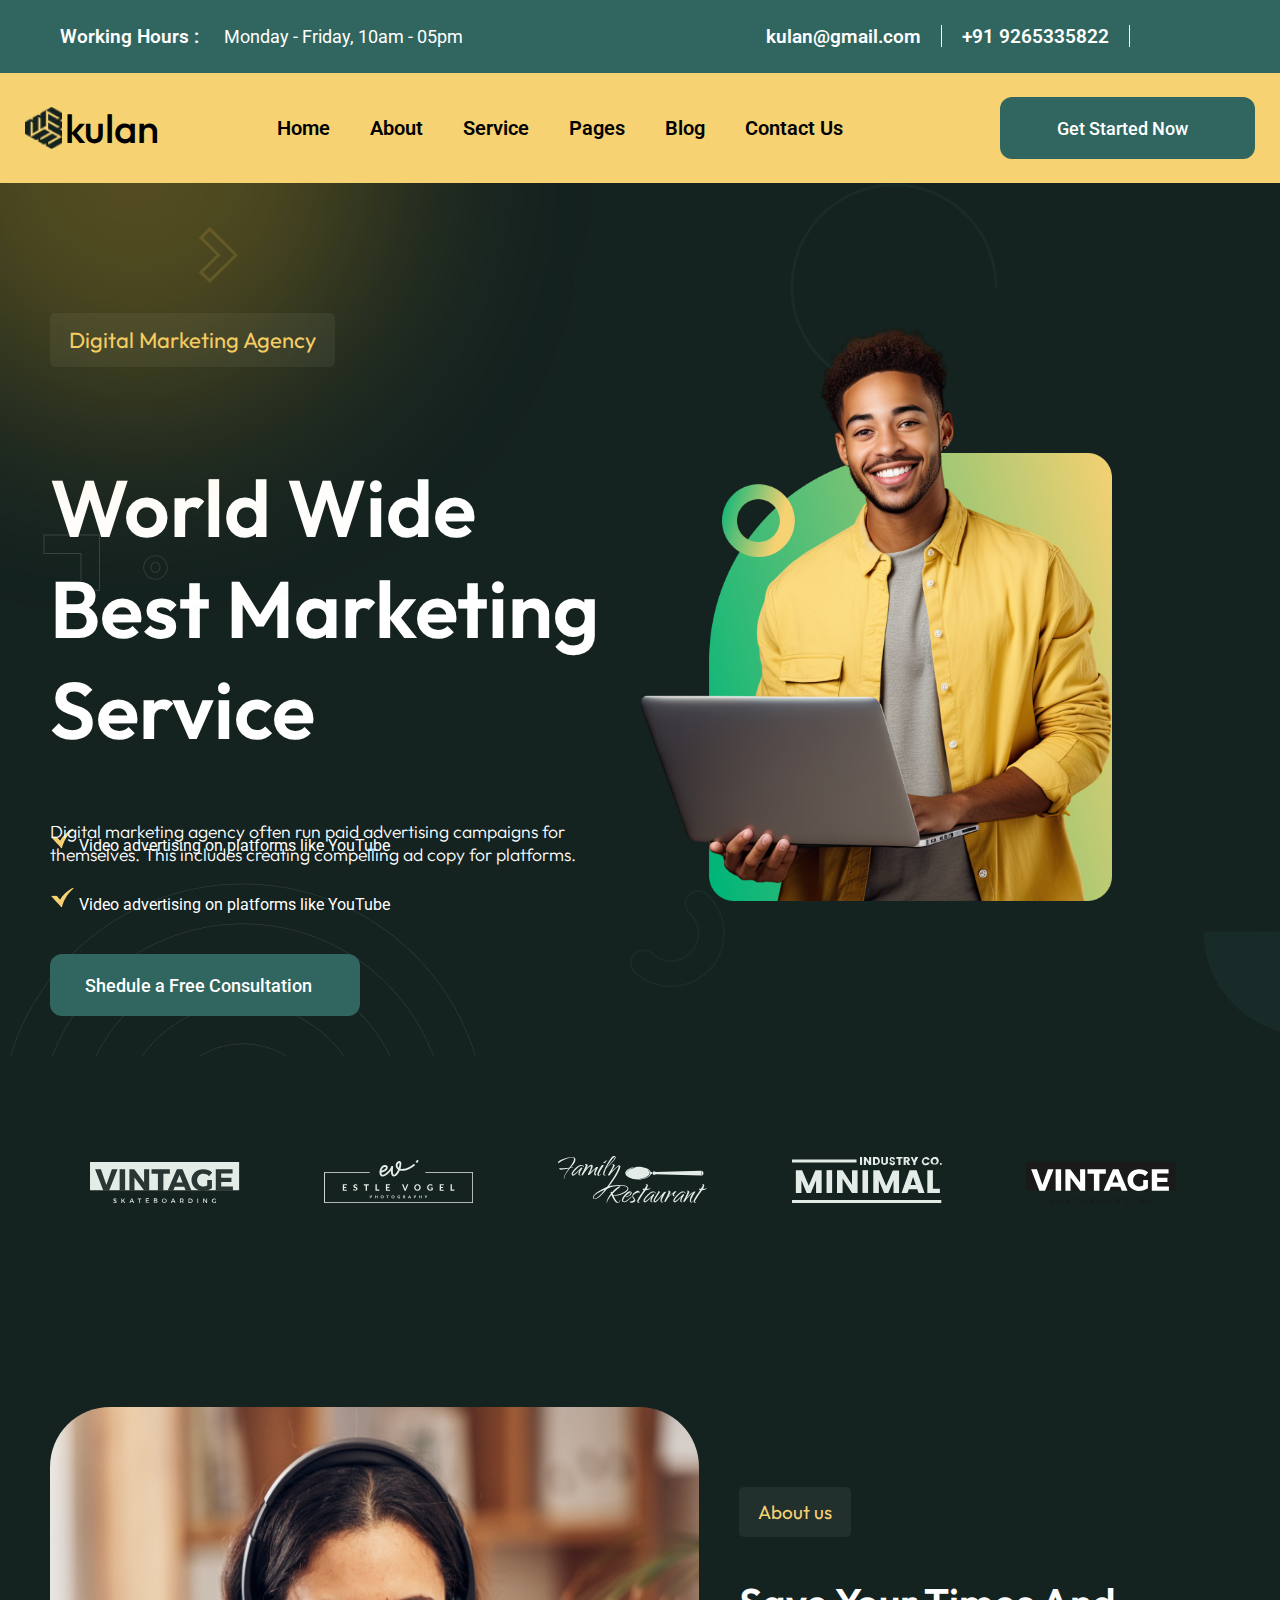
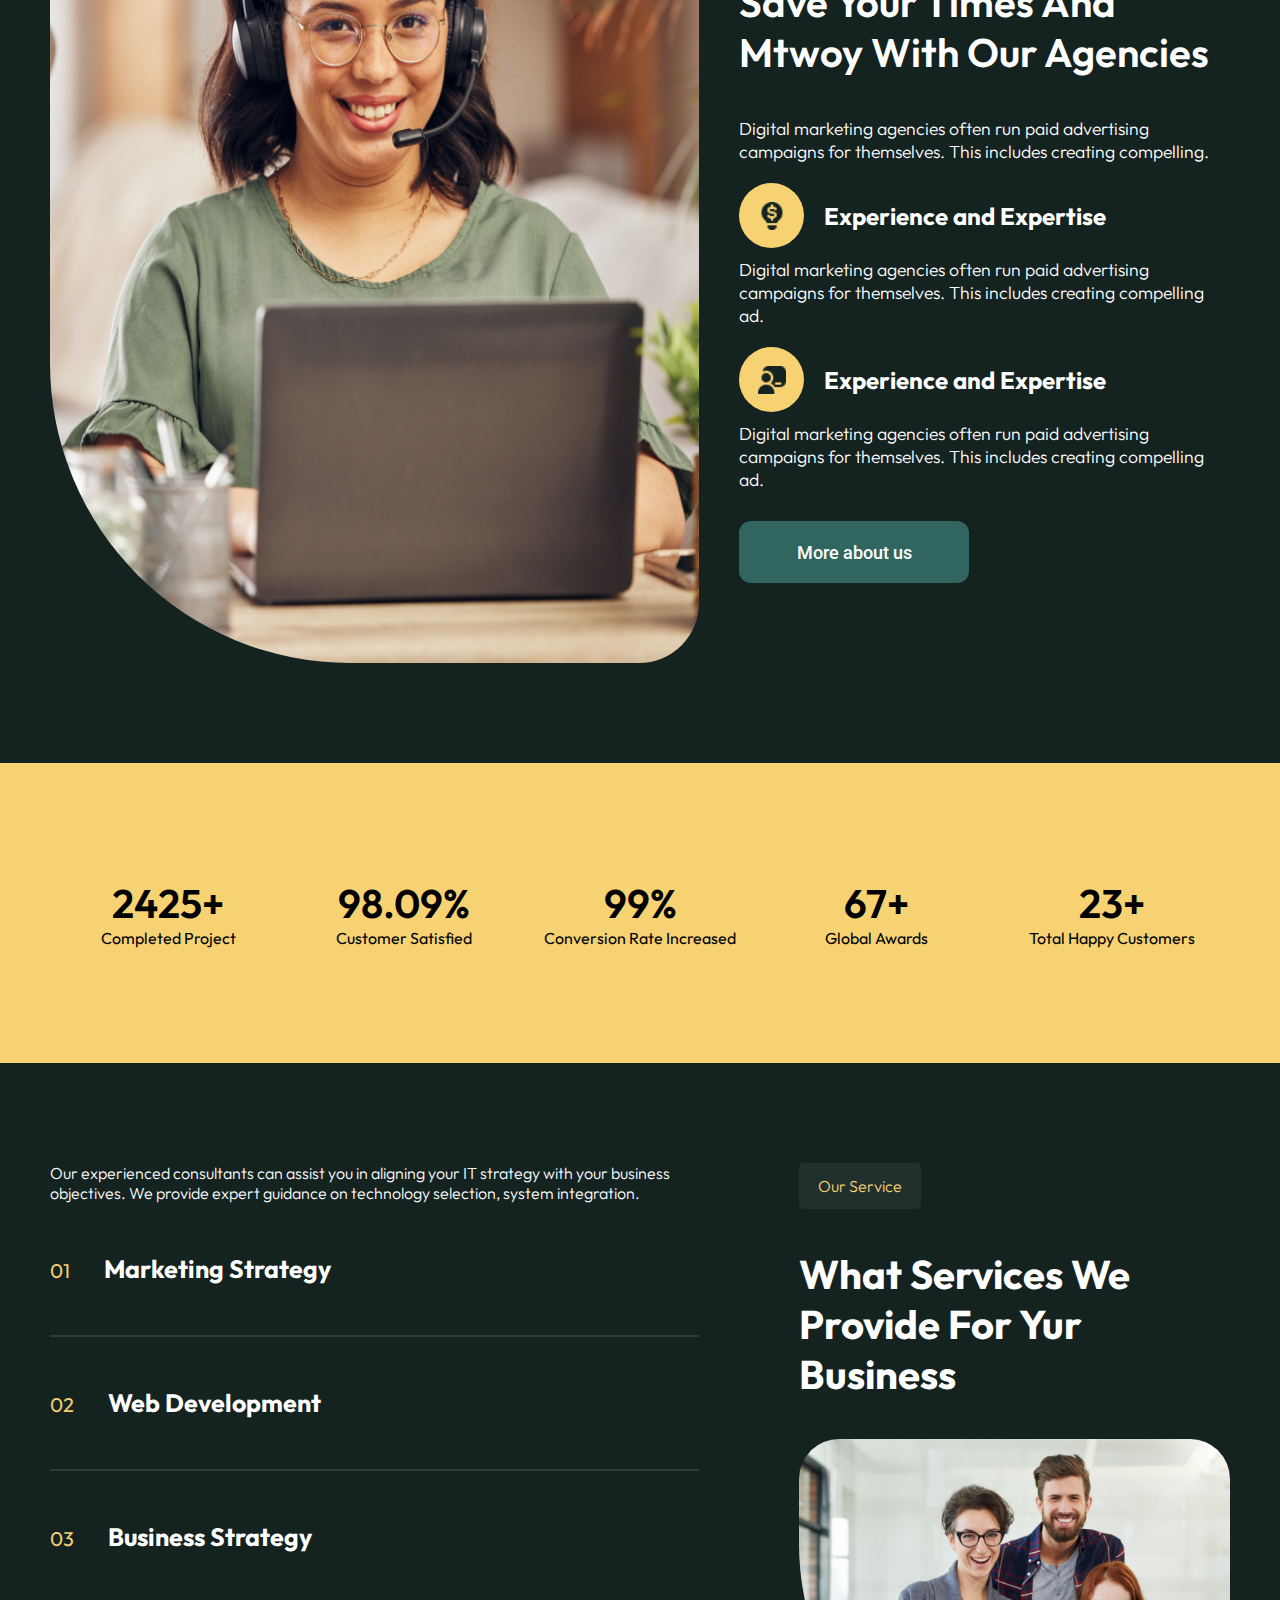
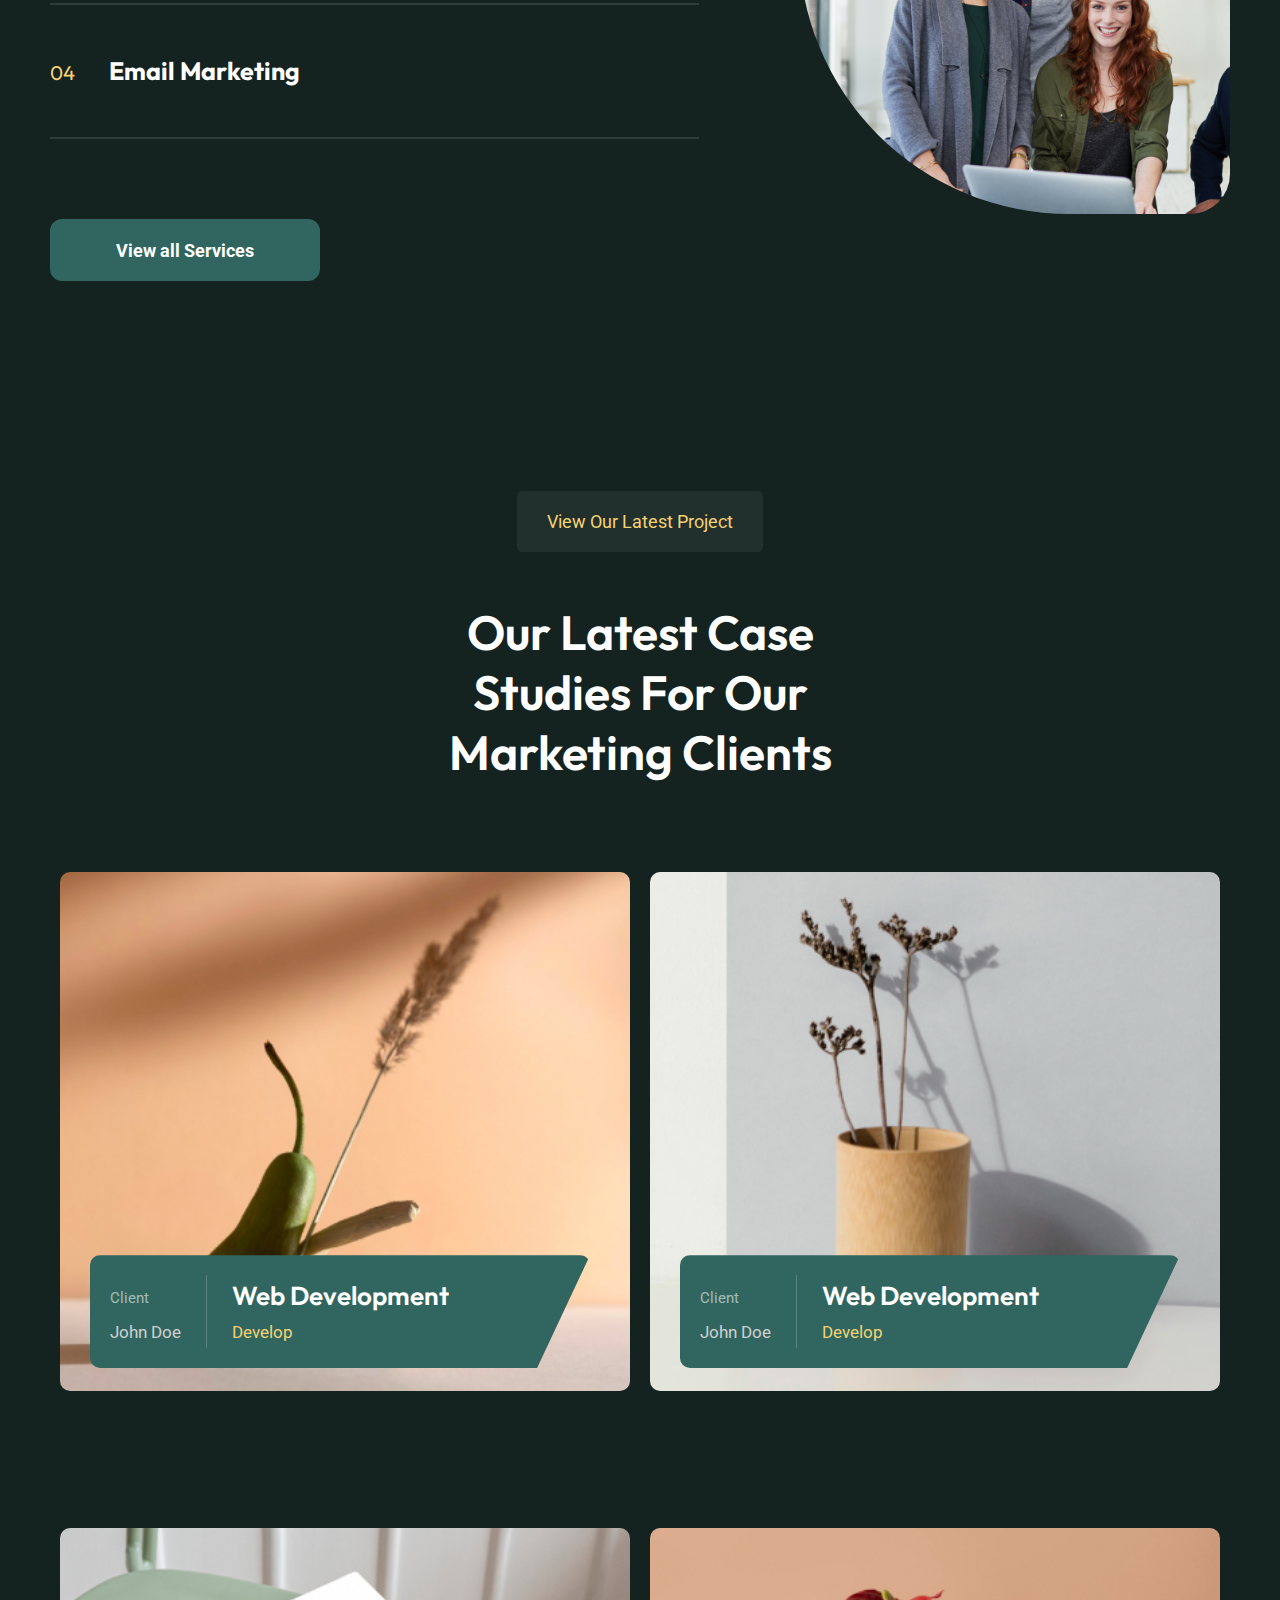
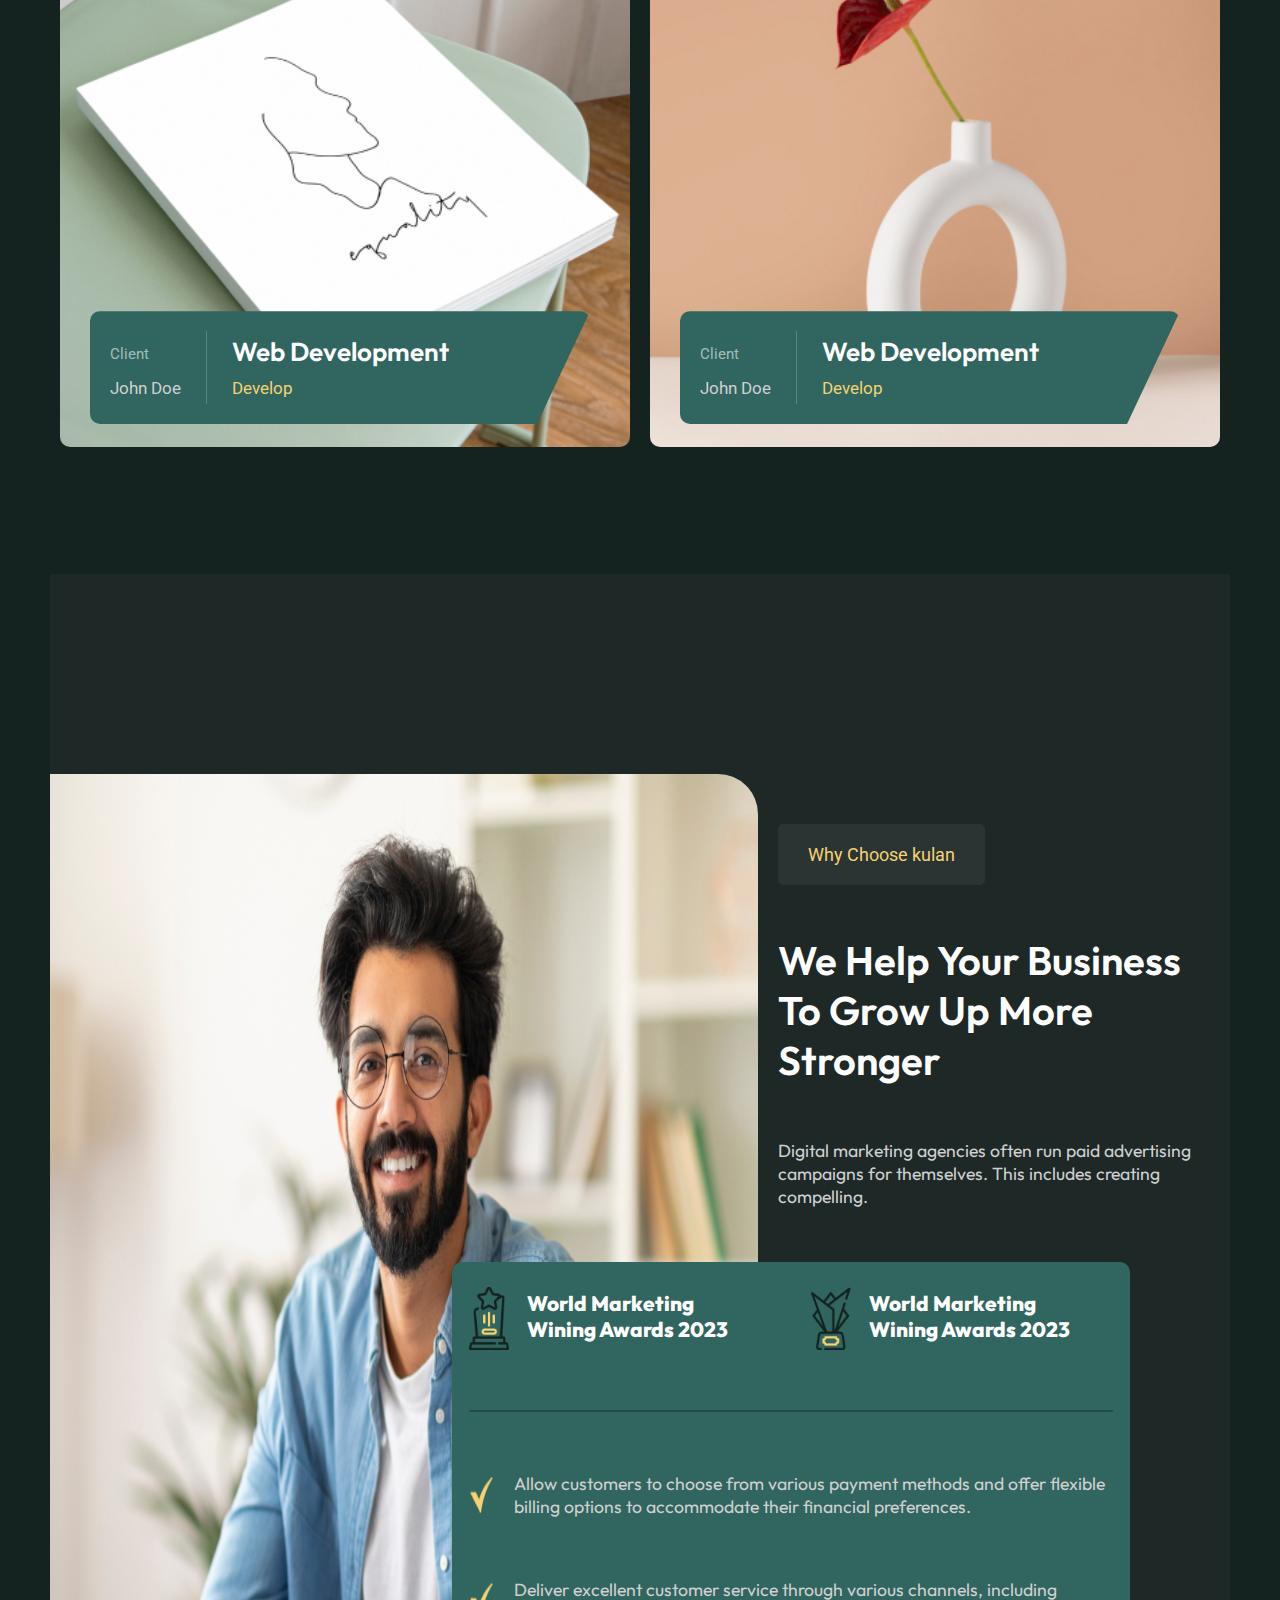
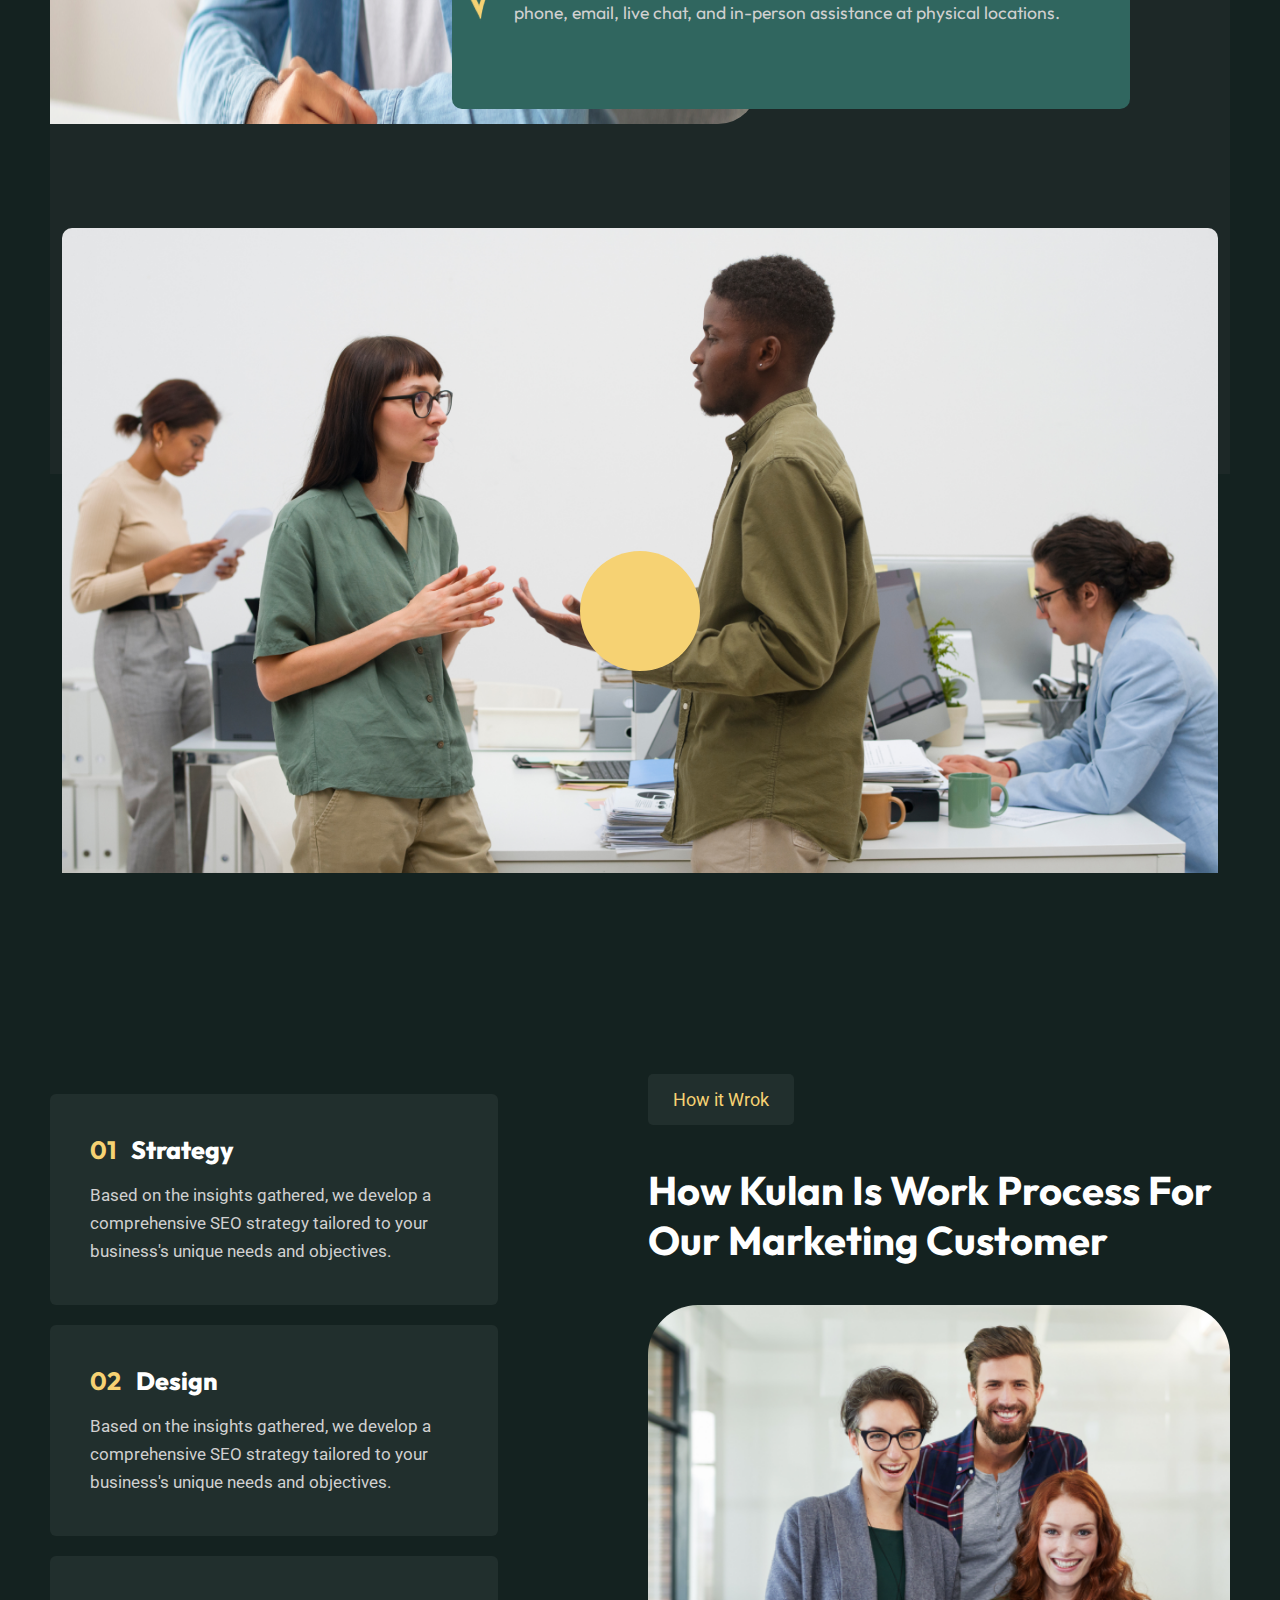
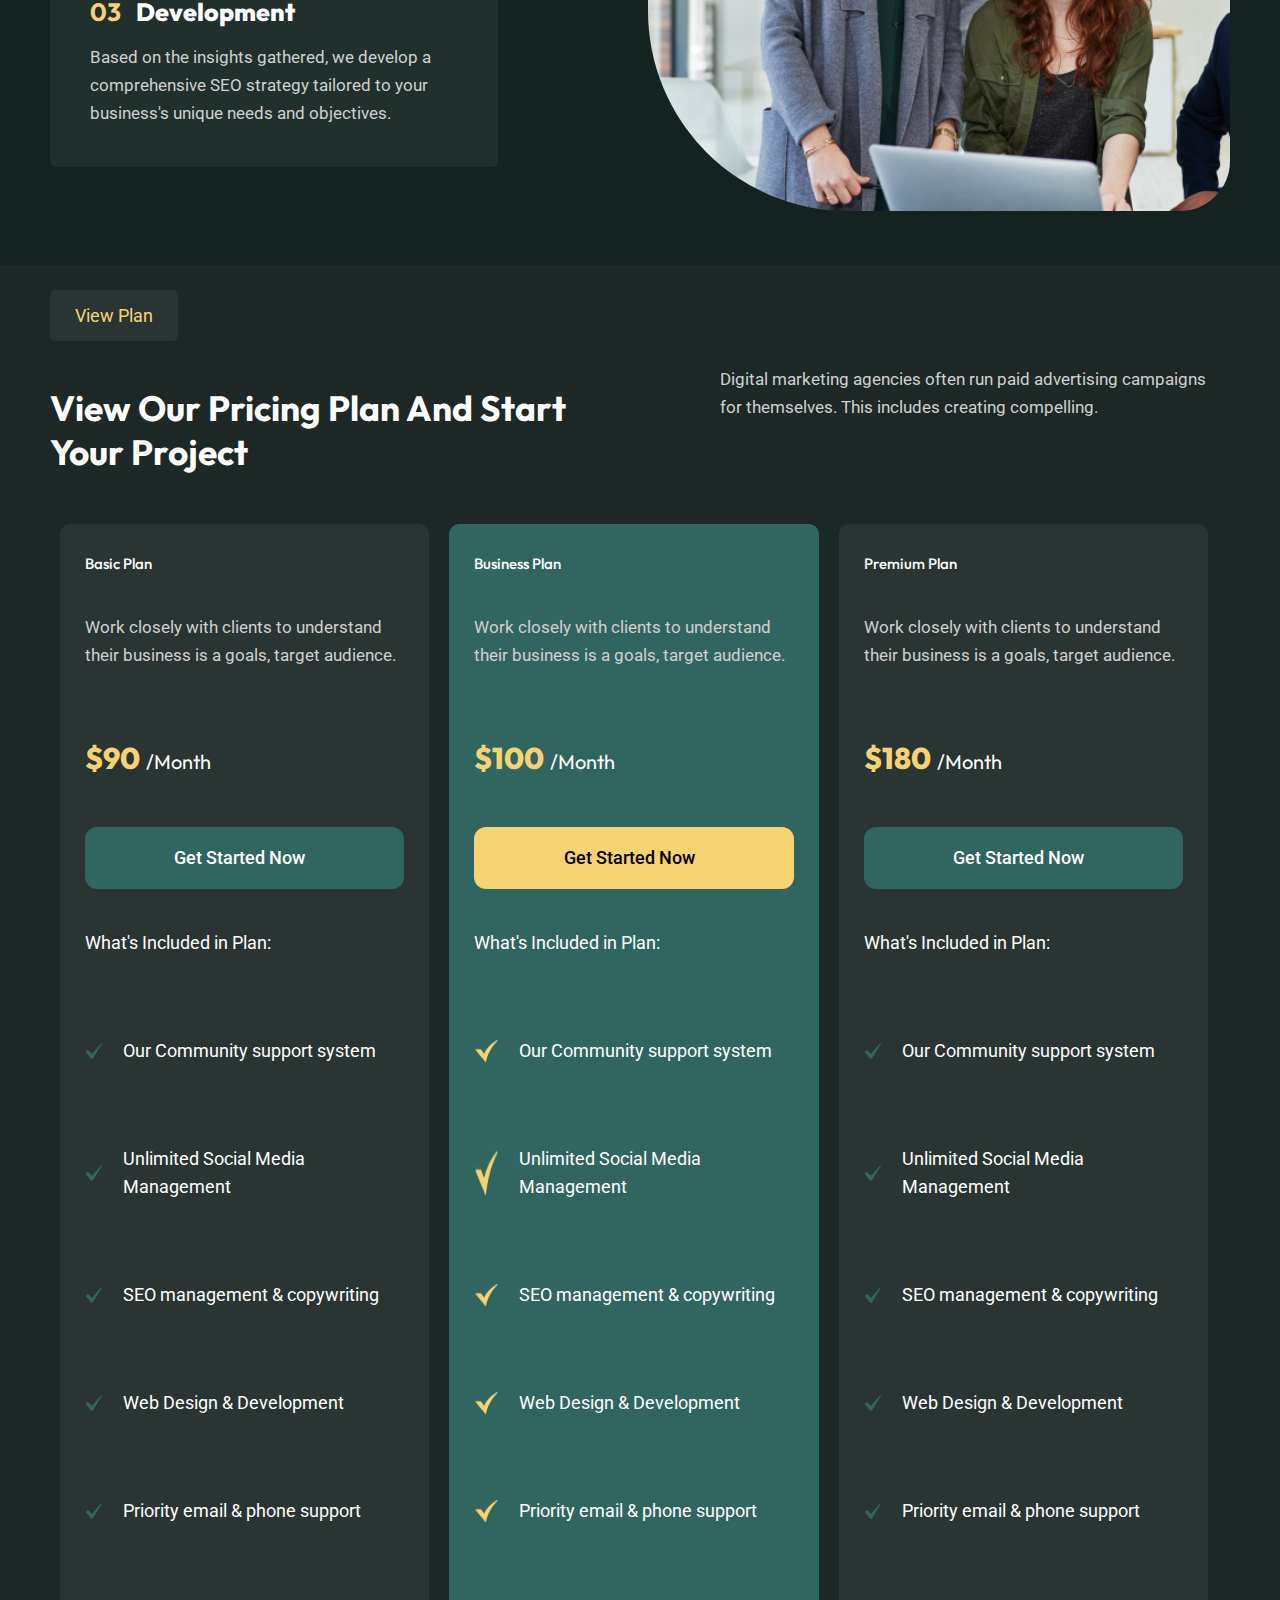
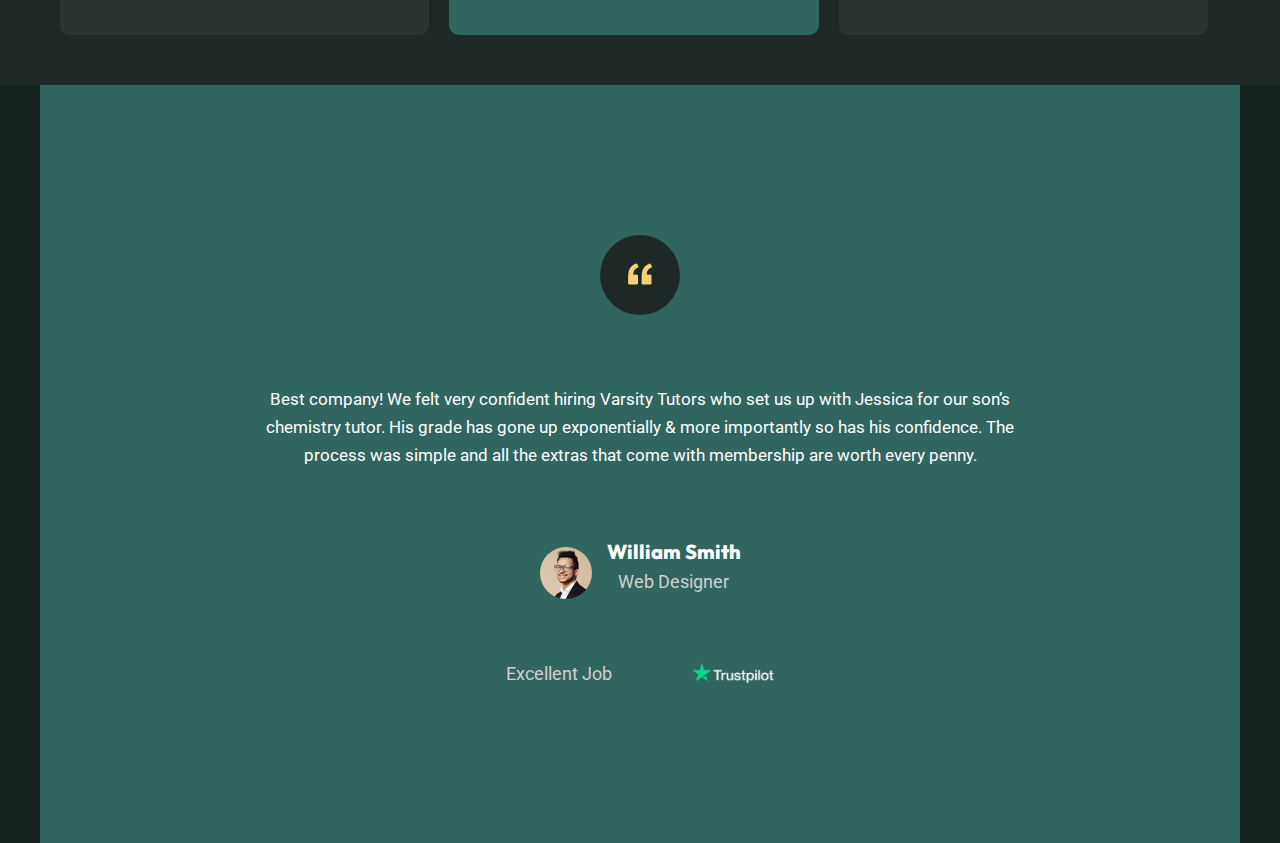
==== commit f20ac3f3: "[ADD] : new testimonal section added and fixed other bugs" ====
--- a/index.html
+++ b/index.html
@@ -609,6 +609,40 @@
         </div>
     </div>
 
+    <div class="container review-container">
+        <div class="review-slider">
+            <div class="quote">
+                <img src="images/quote.png" alt="">
+            </div>
+            <div class="review">
+                <p>Best company! We felt very confident hiring Varsity Tutors who set us up with Jessica for our son’s chemistry tutor. His grade has gone up exponentially & more importantly so has his confidence. The process was simple and all the extras that come with membership are worth every penny.</p>
+            </div>
+
+            <div class="user">
+                <div class="user-logo">
+                    <img src="images/user.png" alt="">
+                </div>
+                <div class="user-name">
+                    <h5>William Smith</h5>
+                    <p>Web Designer</p>
+                </div>
+            </div>
+
+            <div class="review-star">
+                <p>Excellent Job</p>
+                <ul>
+                    <li><i class="fa-solid fa-star"></i></li>
+                    <li><i class="fa-solid fa-star"></i></li>
+                    <li><i class="fa-solid fa-star"></i></li>
+                    <li><i class="fa-solid fa-star"></i></li>
+                    <li><i class="fa-solid fa-star"></i></li>
+                    
+                </ul>
+                <img src="images/comp_logo.png" alt="">
+            </div>
+        </div>
+    </div>
+
 </body>
 
 </html>--- a/css/1925px.css
+++ b/css/1925px.css
@@ -1060,5 +1060,97 @@
     }
 
 
+    .review-container{
+        background-color: #30665f;
+        padding: 150px 0px;
+    }
+
+    .review-slider{
+        display: flex;
+        flex-direction: column;
+        justify-content: center;
+        align-items: center;
+        margin: 0 200px;
+
+    }
+
+    .quote{
+        background-color: #1d2827;
+        width: 80px;
+        height: 80px;
+        border-radius: 50%;
+        position: relative;
+    }
+
+    .quote img{
+        position: absolute;
+        top: 27px;
+        left: 28px;
+    }
+
+    .review p{
+        font-family: "Roboto", sans-serif;
+        font-size: 17px;
+        font-weight: 400;
+        color: #ffffff;
+        line-height: 28px;
+        text-align: center;
+        margin-top: 70px;
+
+    }
+
+    .user{
+        display: flex;
+        margin-top: 70px;
+    }
+
+    .user-logo img{
+        border-radius: 50%;
+        margin-right: 15px;
+        margin-top: 8px;
+    }
+
+    .user-name h5{
+        font-family: "Outfit", sans-serif;
+        font-size: 15px;
+        font-weight: 800;
+        color: #ffffff;
+        font-size: 20px;
+    }
+
+    .user-name p{
+        color: #d0d0d0;
+        font-size: 18px;
+        font-family: "Roboto", sans-serif;
+        padding-top: 7px;
+        text-align: center;
+
+    }
+    .review-star {
+        display: flex;
+        margin-top: 50px;
+    }
+    .review-star p{
+        color: #d0d0d0;
+        font-size: 18px;
+        font-family: "Roboto", sans-serif;
+        padding-top: 7px;
+        text-align: center;
+        margin: 3px 0;
+    }
+
+    .review-star ul {
+        display: flex;
+        color: #ffffff;
+        list-style: none;
+        margin: 10px 40px;
+    }
+
+    .review-star img{
+        height: 20px;
+        margin: 10px 0;
+    }
+
+
       
   }--- a/css/1400px.css
+++ b/css/1400px.css
@@ -1053,5 +1053,96 @@
         padding-left: 20px;
     }
 
+    .review-container{
+        background-color: #30665f;
+        padding: 150px 0px;
+    }
+
+    .review-slider{
+        display: flex;
+        flex-direction: column;
+        justify-content: center;
+        align-items: center;
+        margin: 0 200px;
+
+    }
+
+    .quote{
+        background-color: #1d2827;
+        width: 80px;
+        height: 80px;
+        border-radius: 50%;
+        position: relative;
+    }
+
+    .quote img{
+        position: absolute;
+        top: 27px;
+        left: 28px;
+    }
+
+    .review p{
+        font-family: "Roboto", sans-serif;
+        font-size: 17px;
+        font-weight: 400;
+        color: #ffffff;
+        line-height: 28px;
+        text-align: center;
+        margin-top: 70px;
+
+    }
+
+    .user{
+        display: flex;
+        margin-top: 70px;
+    }
+
+    .user-logo img{
+        border-radius: 50%;
+        margin-right: 15px;
+        margin-top: 8px;
+    }
+
+    .user-name h5{
+        font-family: "Outfit", sans-serif;
+        font-size: 15px;
+        font-weight: 800;
+        color: #ffffff;
+        font-size: 20px;
+    }
+
+    .user-name p{
+        color: #d0d0d0;
+        font-size: 18px;
+        font-family: "Roboto", sans-serif;
+        padding-top: 7px;
+        text-align: center;
+
+    }
+    .review-star {
+        display: flex;
+        margin-top: 50px;
+    }
+    .review-star p{
+        color: #d0d0d0;
+        font-size: 18px;
+        font-family: "Roboto", sans-serif;
+        padding-top: 7px;
+        text-align: center;
+        margin: 3px 0;
+    }
+
+    .review-star ul {
+        display: flex;
+        color: #ffffff;
+        list-style: none;
+        margin: 10px 40px;
+    }
+
+    .review-star img{
+        height: 20px;
+        margin: 10px 0;
+    }
+
    
 }--- a/css/1300px.css
+++ b/css/1300px.css
@@ -1058,6 +1058,97 @@
         padding-left: 20px;
     }
 
+    .review-container{
+        background-color: #30665f;
+        padding: 150px 0px;
+    }
+
+    .review-slider{
+        display: flex;
+        flex-direction: column;
+        justify-content: center;
+        align-items: center;
+        margin: 0 200px;
+
+    }
+
+    .quote{
+        background-color: #1d2827;
+        width: 80px;
+        height: 80px;
+        border-radius: 50%;
+        position: relative;
+    }
+
+    .quote img{
+        position: absolute;
+        top: 27px;
+        left: 28px;
+    }
+
+    .review p{
+        font-family: "Roboto", sans-serif;
+        font-size: 17px;
+        font-weight: 400;
+        color: #ffffff;
+        line-height: 28px;
+        text-align: center;
+        margin-top: 70px;
+
+    }
+
+    .user{
+        display: flex;
+        margin-top: 70px;
+    }
+
+    .user-logo img{
+        border-radius: 50%;
+        margin-right: 15px;
+        margin-top: 8px;
+    }
+
+    .user-name h5{
+        font-family: "Outfit", sans-serif;
+        font-size: 15px;
+        font-weight: 800;
+        color: #ffffff;
+        font-size: 20px;
+    }
+
+    .user-name p{
+        color: #d0d0d0;
+        font-size: 18px;
+        font-family: "Roboto", sans-serif;
+        padding-top: 7px;
+        text-align: center;
+
+    }
+    .review-star {
+        display: flex;
+        margin-top: 50px;
+    }
+    .review-star p{
+        color: #d0d0d0;
+        font-size: 18px;
+        font-family: "Roboto", sans-serif;
+        padding-top: 7px;
+        text-align: center;
+        margin: 3px 0;
+    }
+
+    .review-star ul {
+        display: flex;
+        color: #ffffff;
+        list-style: none;
+        margin: 10px 40px;
+    }
+
+    .review-star img{
+        height: 20px;
+        margin: 10px 0;
+    }
+
 
 
   }--- a/css/1200px.css
+++ b/css/1200px.css
@@ -1059,6 +1059,97 @@
         padding-left: 20px;
     }
 
+    .review-container{
+        background-color: #30665f;
+        padding: 150px 0px;
+    }
+
+    .review-slider{
+        display: flex;
+        flex-direction: column;
+        justify-content: center;
+        align-items: center;
+        margin: 0 200px;
+
+    }
+
+    .quote{
+        background-color: #1d2827;
+        width: 80px;
+        height: 80px;
+        border-radius: 50%;
+        position: relative;
+    }
+
+    .quote img{
+        position: absolute;
+        top: 27px;
+        left: 28px;
+    }
+
+    .review p{
+        font-family: "Roboto", sans-serif;
+        font-size: 17px;
+        font-weight: 400;
+        color: #ffffff;
+        line-height: 28px;
+        text-align: center;
+        margin-top: 70px;
+
+    }
+
+    .user{
+        display: flex;
+        margin-top: 70px;
+    }
+
+    .user-logo img{
+        border-radius: 50%;
+        margin-right: 15px;
+        margin-top: 8px;
+    }
+
+    .user-name h5{
+        font-family: "Outfit", sans-serif;
+        font-size: 15px;
+        font-weight: 800;
+        color: #ffffff;
+        font-size: 20px;
+    }
+
+    .user-name p{
+        color: #d0d0d0;
+        font-size: 18px;
+        font-family: "Roboto", sans-serif;
+        padding-top: 7px;
+        text-align: center;
+
+    }
+    .review-star {
+        display: flex;
+        margin-top: 50px;
+    }
+    .review-star p{
+        color: #d0d0d0;
+        font-size: 18px;
+        font-family: "Roboto", sans-serif;
+        padding-top: 7px;
+        text-align: center;
+        margin: 3px 0;
+    }
+
+    .review-star ul {
+        display: flex;
+        color: #ffffff;
+        list-style: none;
+        margin: 10px 40px;
+    }
+
+    .review-star img{
+        height: 20px;
+        margin: 10px 0;
+    }
+
 
 
 
--- a/css/990px.css
+++ b/css/990px.css
@@ -1055,6 +1055,97 @@
         padding-left: 20px;
     }
 
+    .review-container{
+        background-color: #30665f;
+        padding: 150px 0px;
+    }
+
+    .review-slider{
+        display: flex;
+        flex-direction: column;
+        justify-content: center;
+        align-items: center;
+        margin: 0 200px;
+
+    }
+
+    .quote{
+        background-color: #1d2827;
+        width: 80px;
+        height: 80px;
+        border-radius: 50%;
+        position: relative;
+    }
+
+    .quote img{
+        position: absolute;
+        top: 27px;
+        left: 28px;
+    }
+
+    .review p{
+        font-family: "Roboto", sans-serif;
+        font-size: 17px;
+        font-weight: 400;
+        color: #ffffff;
+        line-height: 28px;
+        text-align: center;
+        margin-top: 70px;
+
+    }
+
+    .user{
+        display: flex;
+        margin-top: 70px;
+    }
+
+    .user-logo img{
+        border-radius: 50%;
+        margin-right: 15px;
+        margin-top: 8px;
+    }
+
+    .user-name h5{
+        font-family: "Outfit", sans-serif;
+        font-size: 15px;
+        font-weight: 800;
+        color: #ffffff;
+        font-size: 20px;
+    }
+
+    .user-name p{
+        color: #d0d0d0;
+        font-size: 18px;
+        font-family: "Roboto", sans-serif;
+        padding-top: 7px;
+        text-align: center;
+
+    }
+    .review-star {
+        display: flex;
+        margin-top: 50px;
+    }
+    .review-star p{
+        color: #d0d0d0;
+        font-size: 18px;
+        font-family: "Roboto", sans-serif;
+        padding-top: 7px;
+        text-align: center;
+        margin: 3px 0;
+    }
+
+    .review-star ul {
+        display: flex;
+        color: #ffffff;
+        list-style: none;
+        margin: 10px 40px;
+    }
+
+    .review-star img{
+        height: 20px;
+        margin: 10px 0;
+    }
+
 
 
 
--- a/css/770px.css
+++ b/css/770px.css
@@ -988,6 +988,97 @@
         padding-left: 20px;
     }
 
+    .review-container{
+        background-color: #30665f;
+        padding: 150px 0px;
+    }
+
+    .review-slider{
+        display: flex;
+        flex-direction: column;
+        justify-content: center;
+        align-items: center;
+
+
+    }
+
+    .quote{
+        background-color: #1d2827;
+        width: 80px;
+        height: 80px;
+        border-radius: 50%;
+        position: relative;
+    }
+
+    .quote img{
+        position: absolute;
+        top: 27px;
+        left: 28px;
+    }
+
+    .review p{
+        font-family: "Roboto", sans-serif;
+        font-size: 17px;
+        font-weight: 400;
+        color: #ffffff;
+        line-height: 28px;
+        text-align: center;
+        margin-top: 70px;
+
+    }
+
+    .user{
+        display: flex;
+        margin-top: 70px;
+    }
+
+    .user-logo img{
+        border-radius: 50%;
+        margin-right: 15px;
+        margin-top: 8px;
+    }
+
+    .user-name h5{
+        font-family: "Outfit", sans-serif;
+        font-size: 15px;
+        font-weight: 800;
+        color: #ffffff;
+        font-size: 20px;
+    }
+
+    .user-name p{
+        color: #d0d0d0;
+        font-size: 18px;
+        font-family: "Roboto", sans-serif;
+        padding-top: 7px;
+        text-align: center;
+
+    }
+    .review-star {
+        display: flex;
+        margin-top: 50px;
+    }
+    .review-star p{
+        color: #d0d0d0;
+        font-size: 18px;
+        font-family: "Roboto", sans-serif;
+        padding-top: 7px;
+        text-align: center;
+        margin: 3px 0;
+    }
+
+    .review-star ul {
+        display: flex;
+        color: #ffffff;
+        list-style: none;
+        margin: 10px 40px;
+    }
+
+    .review-star img{
+        height: 20px;
+        margin: 10px 0;
+    }
+
 
     
    
--- a/css/min-770px.css
+++ b/css/min-770px.css
@@ -963,6 +963,96 @@
     }
 
 
+    .review-container{
+        background-color: #30665f;
+        padding: 150px 0px;
+    }
+
+    .review-slider{
+        display: flex;
+        flex-direction: column;
+        justify-content: center;
+        align-items: center;
+
+
+    }
+
+    .quote{
+        background-color: #1d2827;
+        width: 80px;
+        height: 80px;
+        border-radius: 50%;
+        position: relative;
+    }
+
+    .quote img{
+        position: absolute;
+        top: 27px;
+        left: 28px;
+    }
+
+    .review p{
+        font-family: "Roboto", sans-serif;
+        font-size: 17px;
+        font-weight: 400;
+        color: #ffffff;
+        line-height: 28px;
+        text-align: center;
+        margin-top: 70px;
+
+    }
+
+    .user{
+        display: flex;
+        margin-top: 70px;
+    }
+
+    .user-logo img{
+        border-radius: 50%;
+        margin-right: 15px;
+        margin-top: 8px;
+    }
+
+    .user-name h5{
+        font-family: "Outfit", sans-serif;
+        font-size: 15px;
+        font-weight: 800;
+        color: #ffffff;
+        font-size: 20px;
+    }
+
+    .user-name p{
+        color: #d0d0d0;
+        font-size: 18px;
+        font-family: "Roboto", sans-serif;
+        padding-top: 7px;
+        text-align: center;
+
+    }
+    .review-star {
+        display: flex;
+        margin-top: 50px;
+    }
+    .review-star p{
+        color: #d0d0d0;
+        font-size: 18px;
+        font-family: "Roboto", sans-serif;
+        padding-top: 7px;
+        text-align: center;
+        margin: 3px 0;
+    }
+
+    .review-star ul {
+        display: flex;
+        color: #ffffff;
+        list-style: none;
+        margin: 10px 40px;
+    }
+
+    .review-star img{
+        height: 20px;
+        margin: 10px 0;
+    }
 
 
 }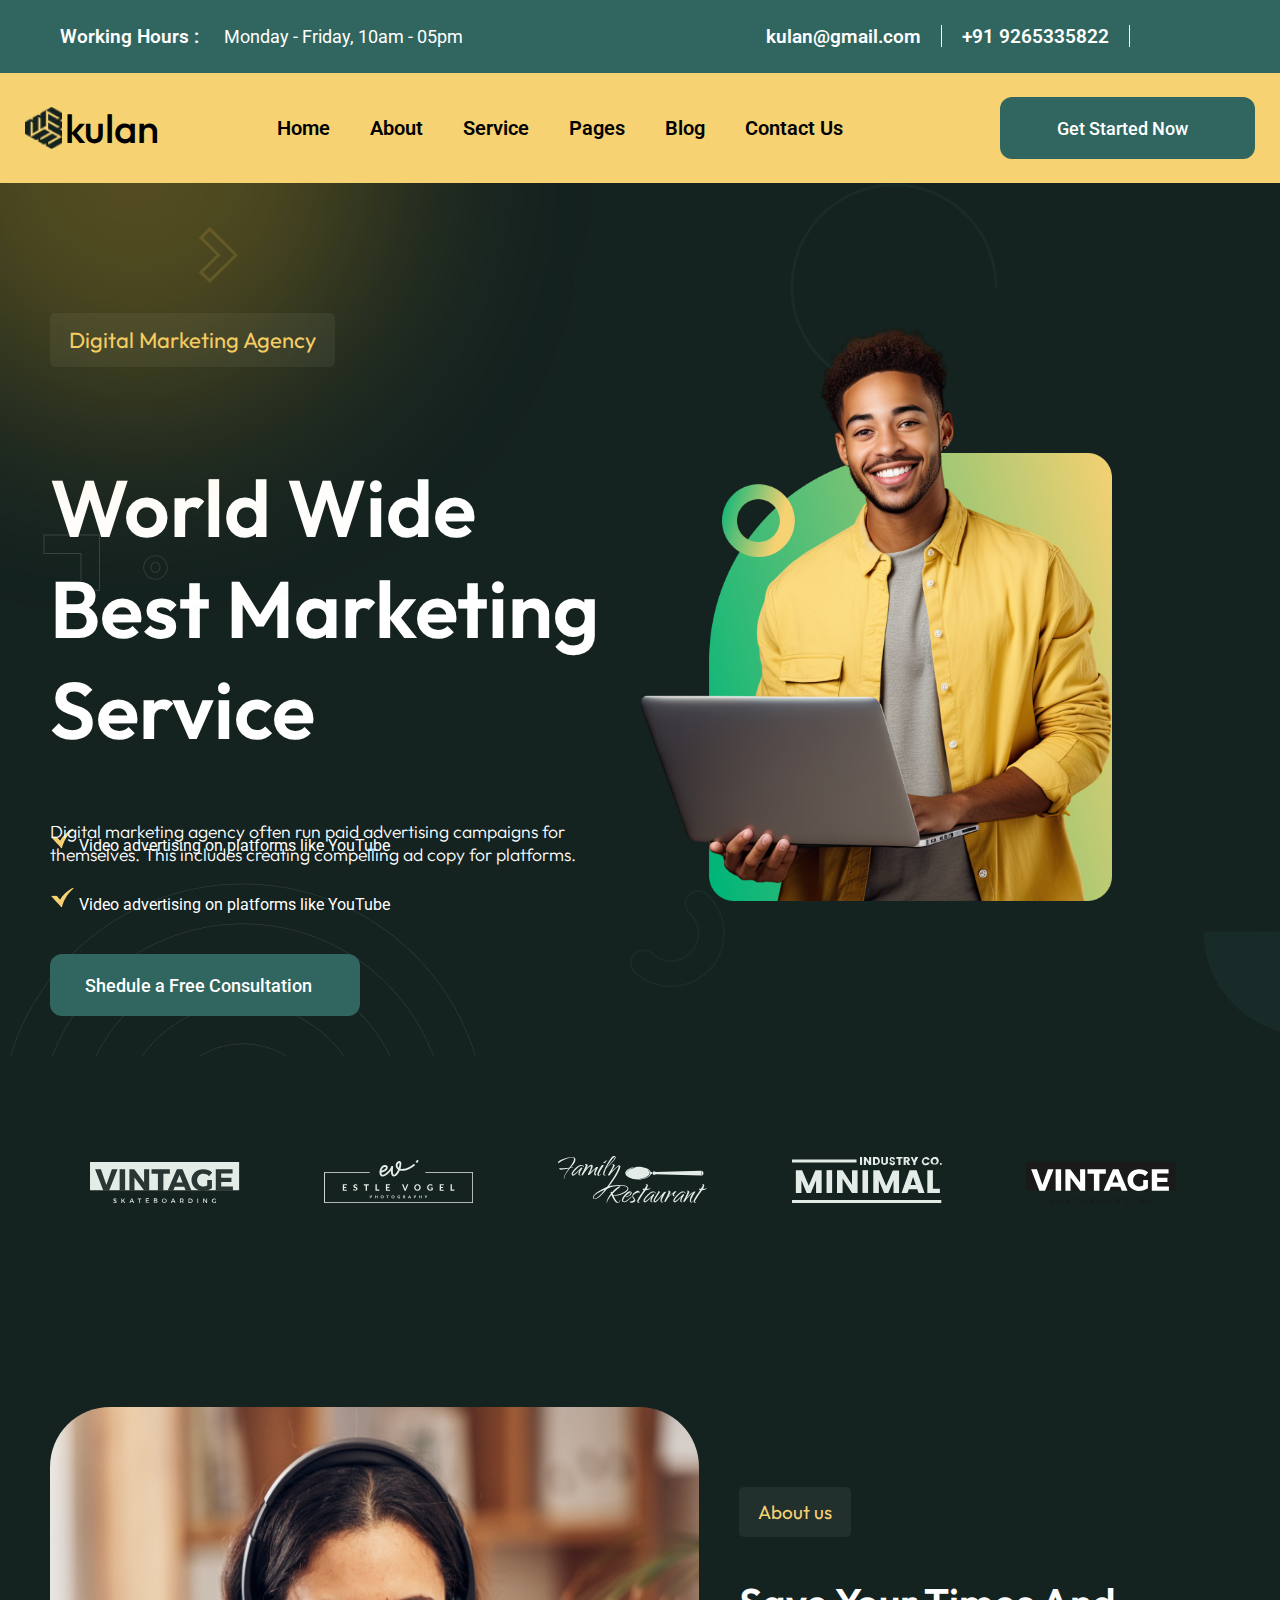
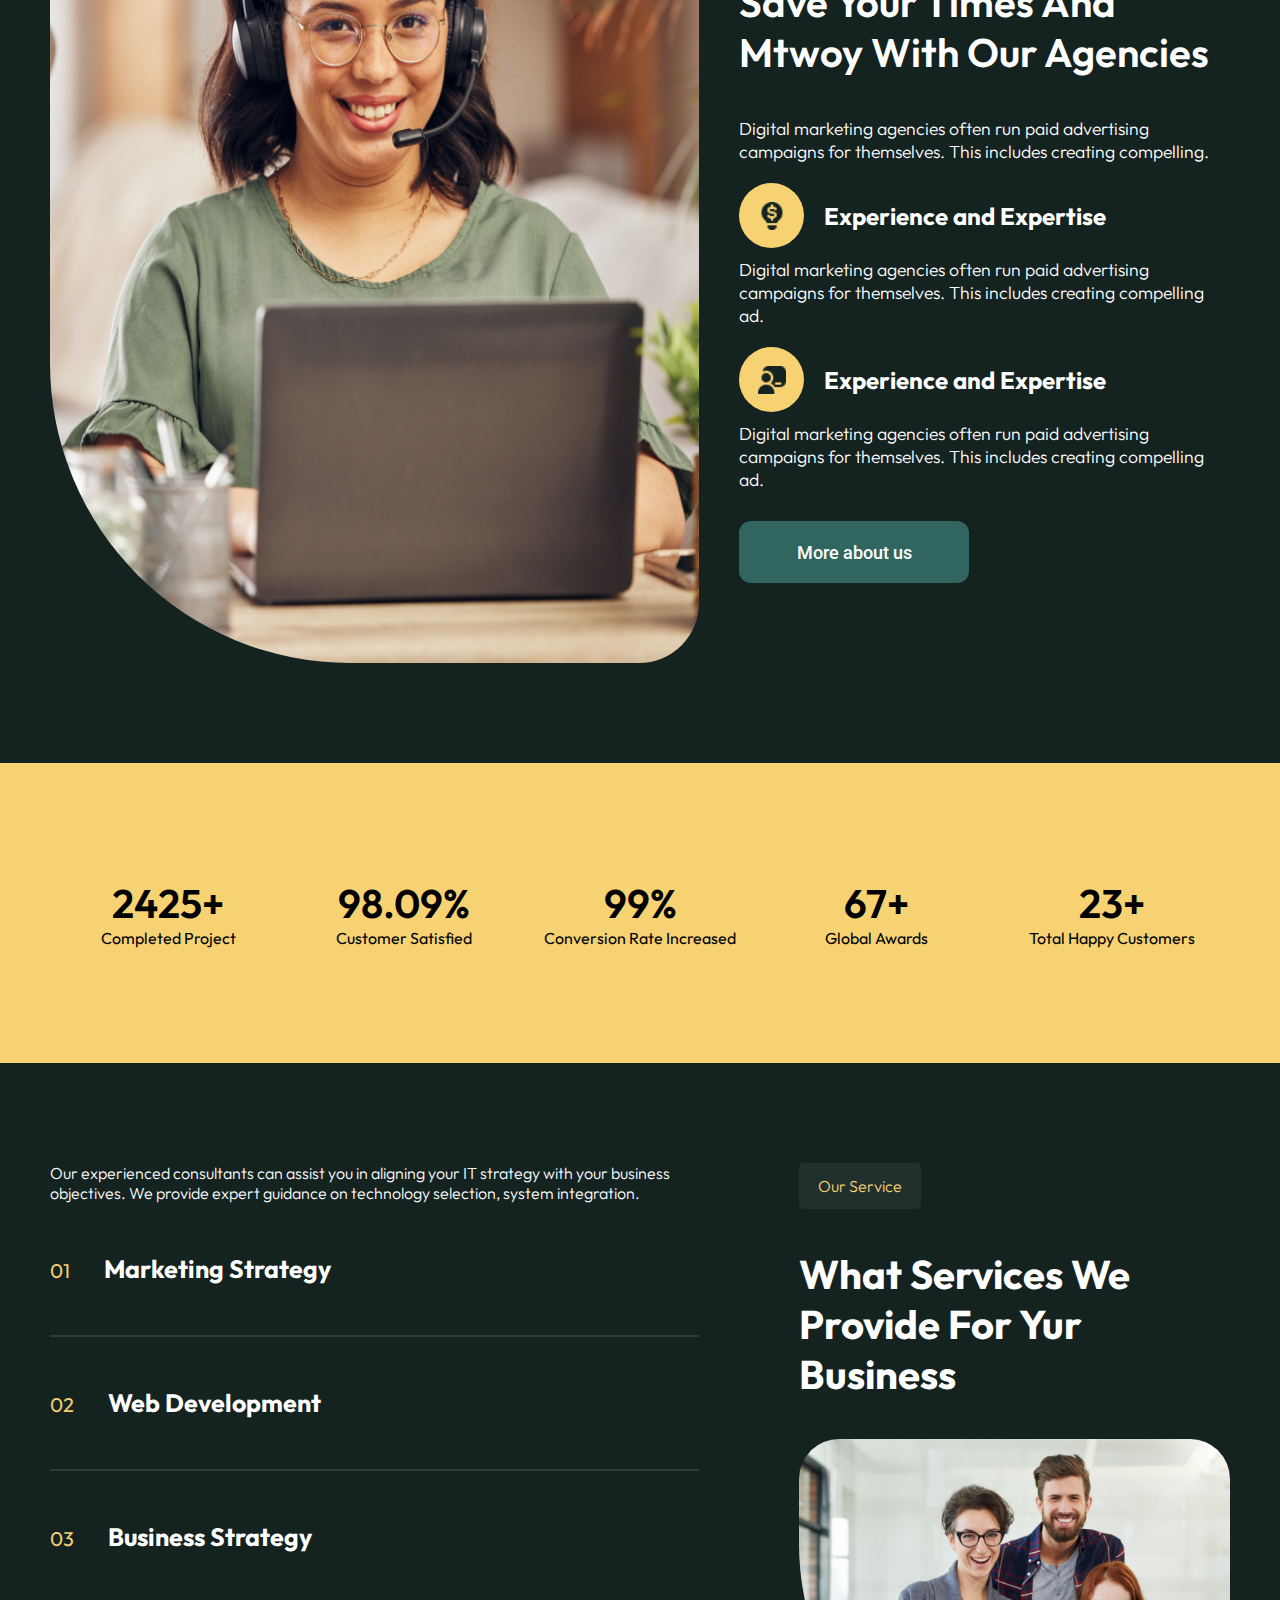
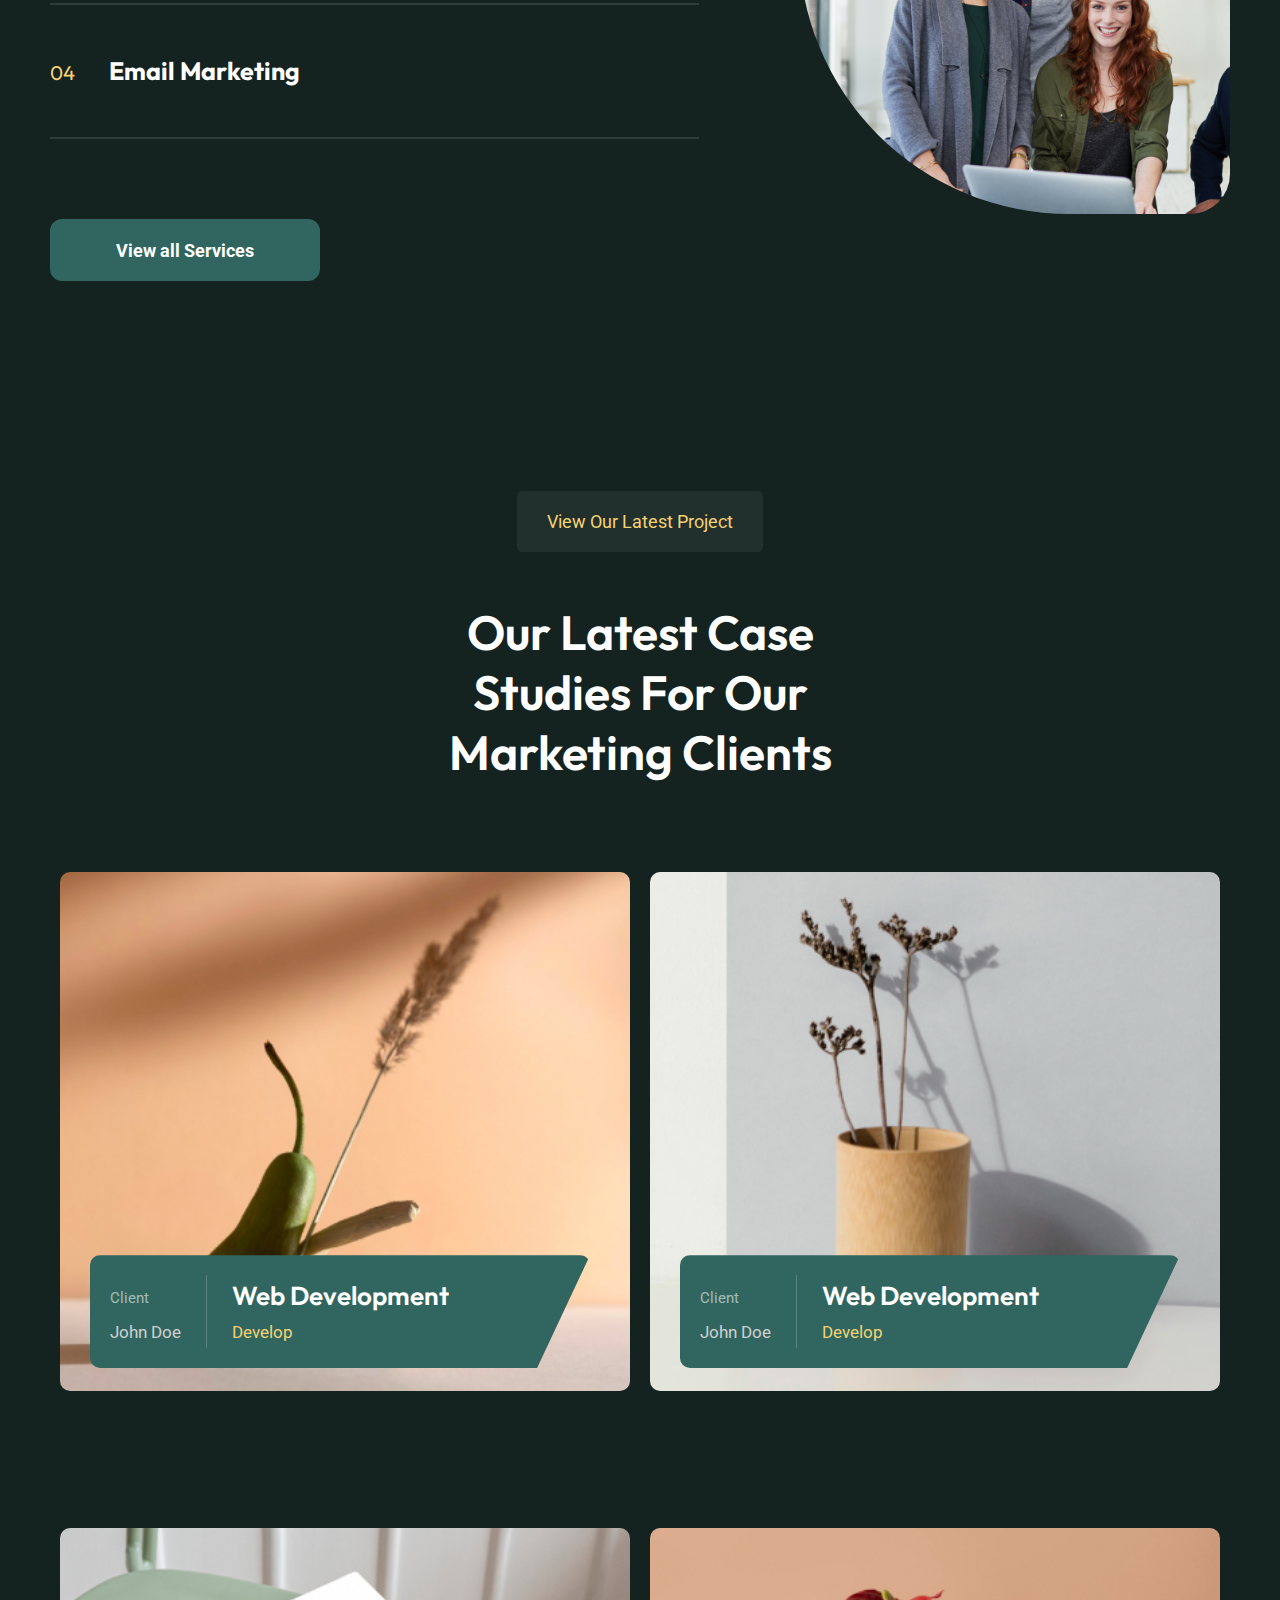
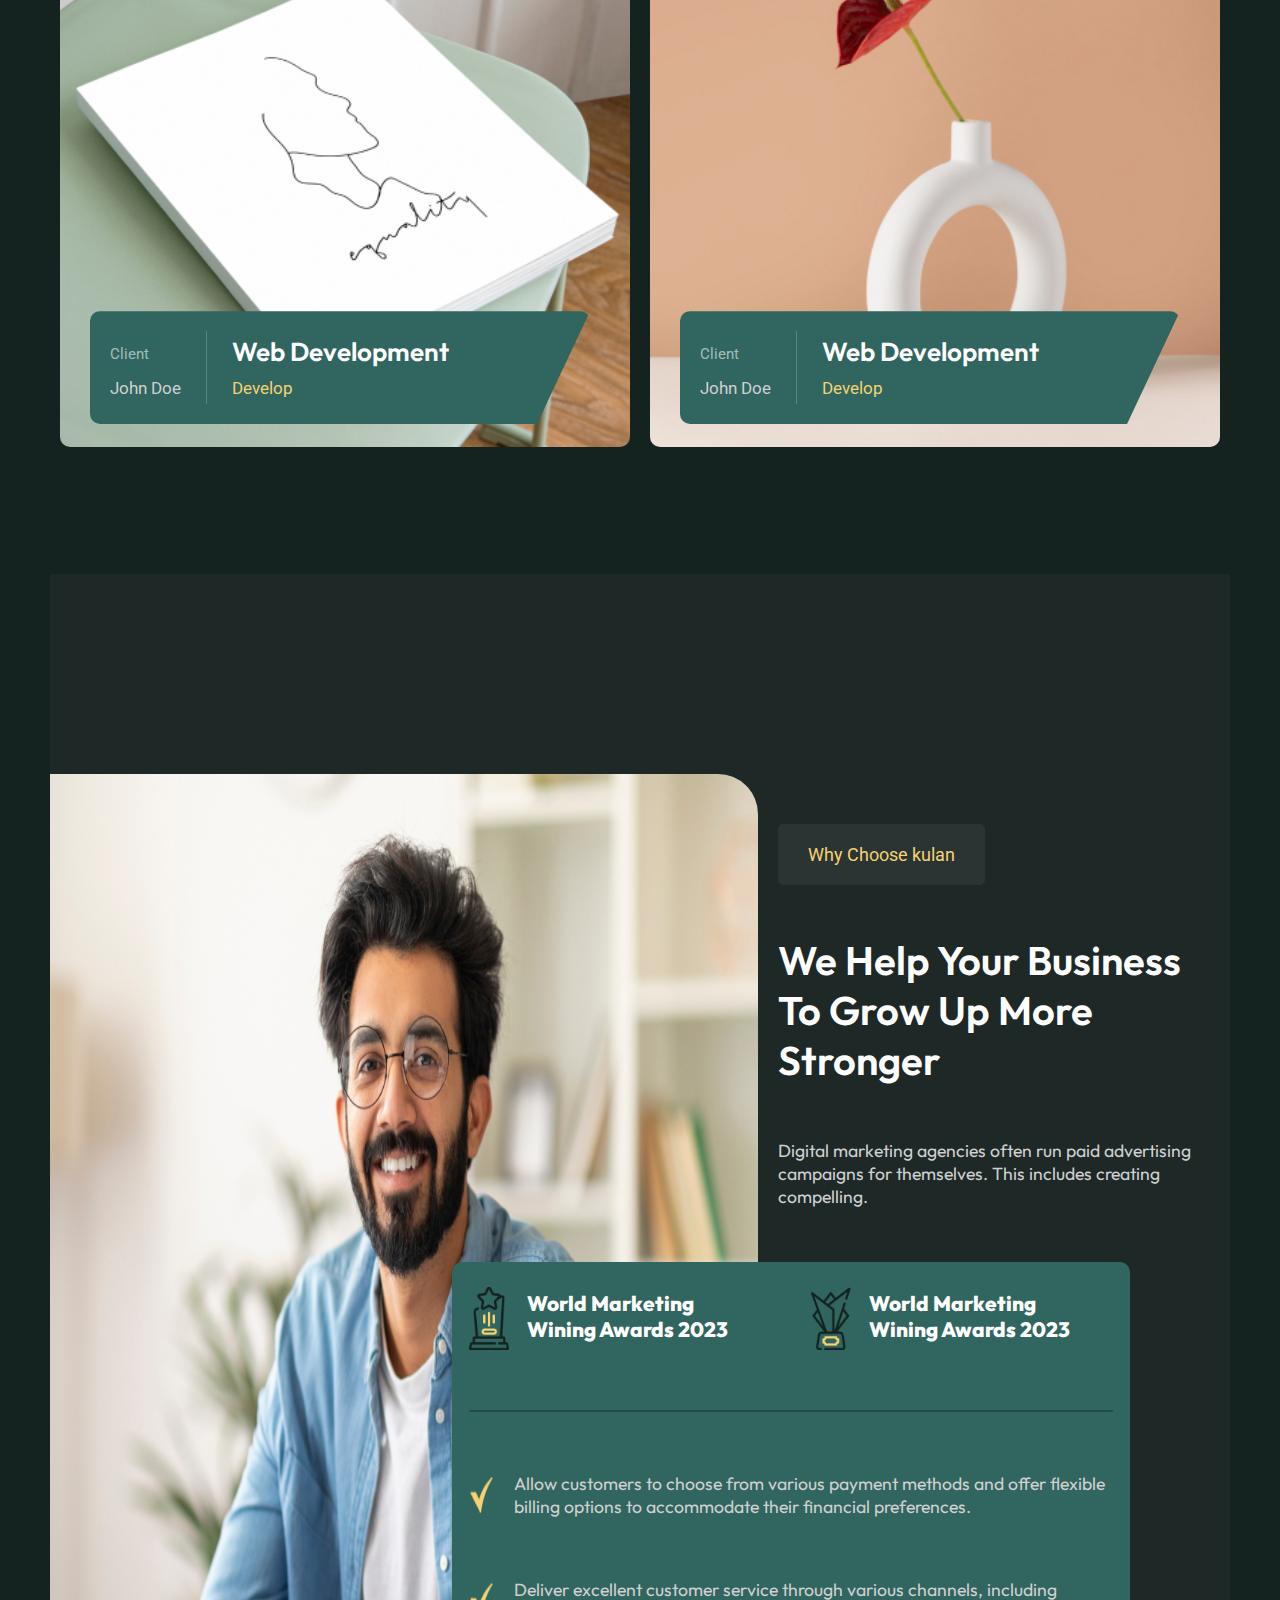
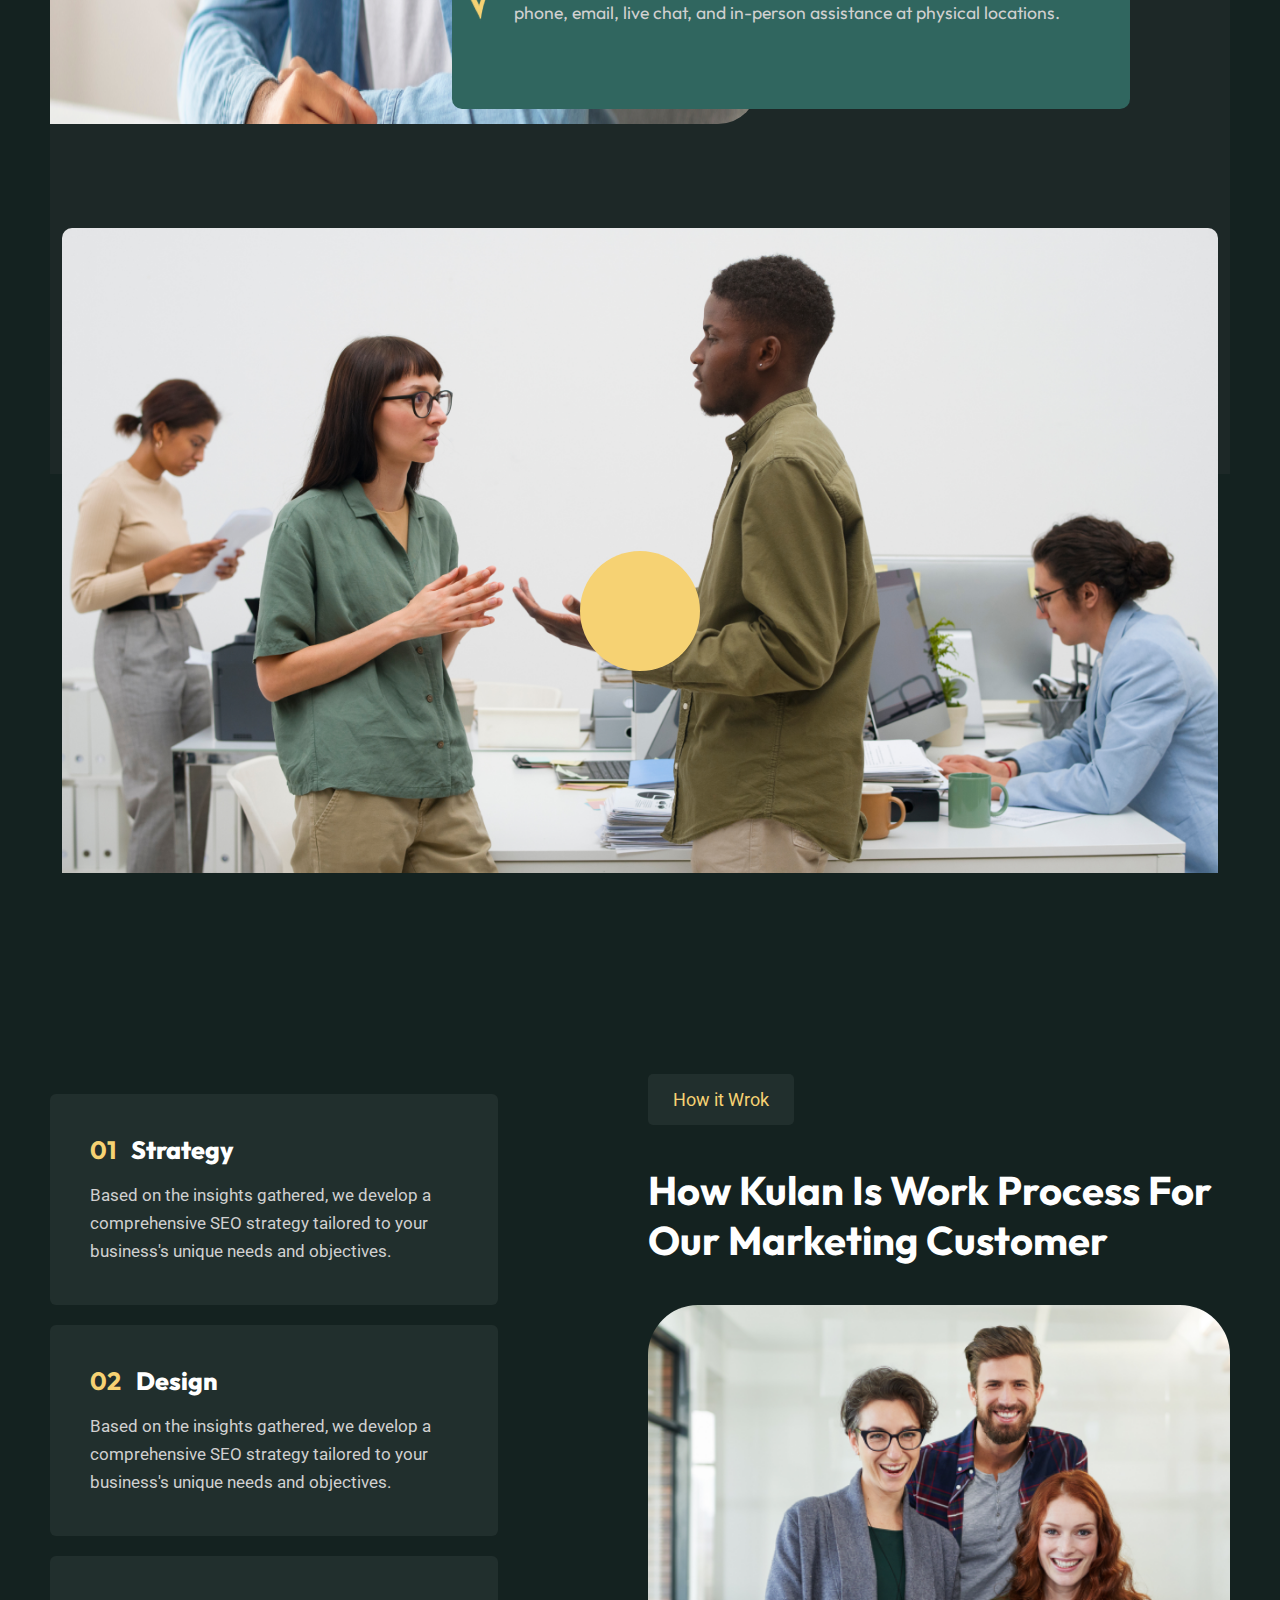
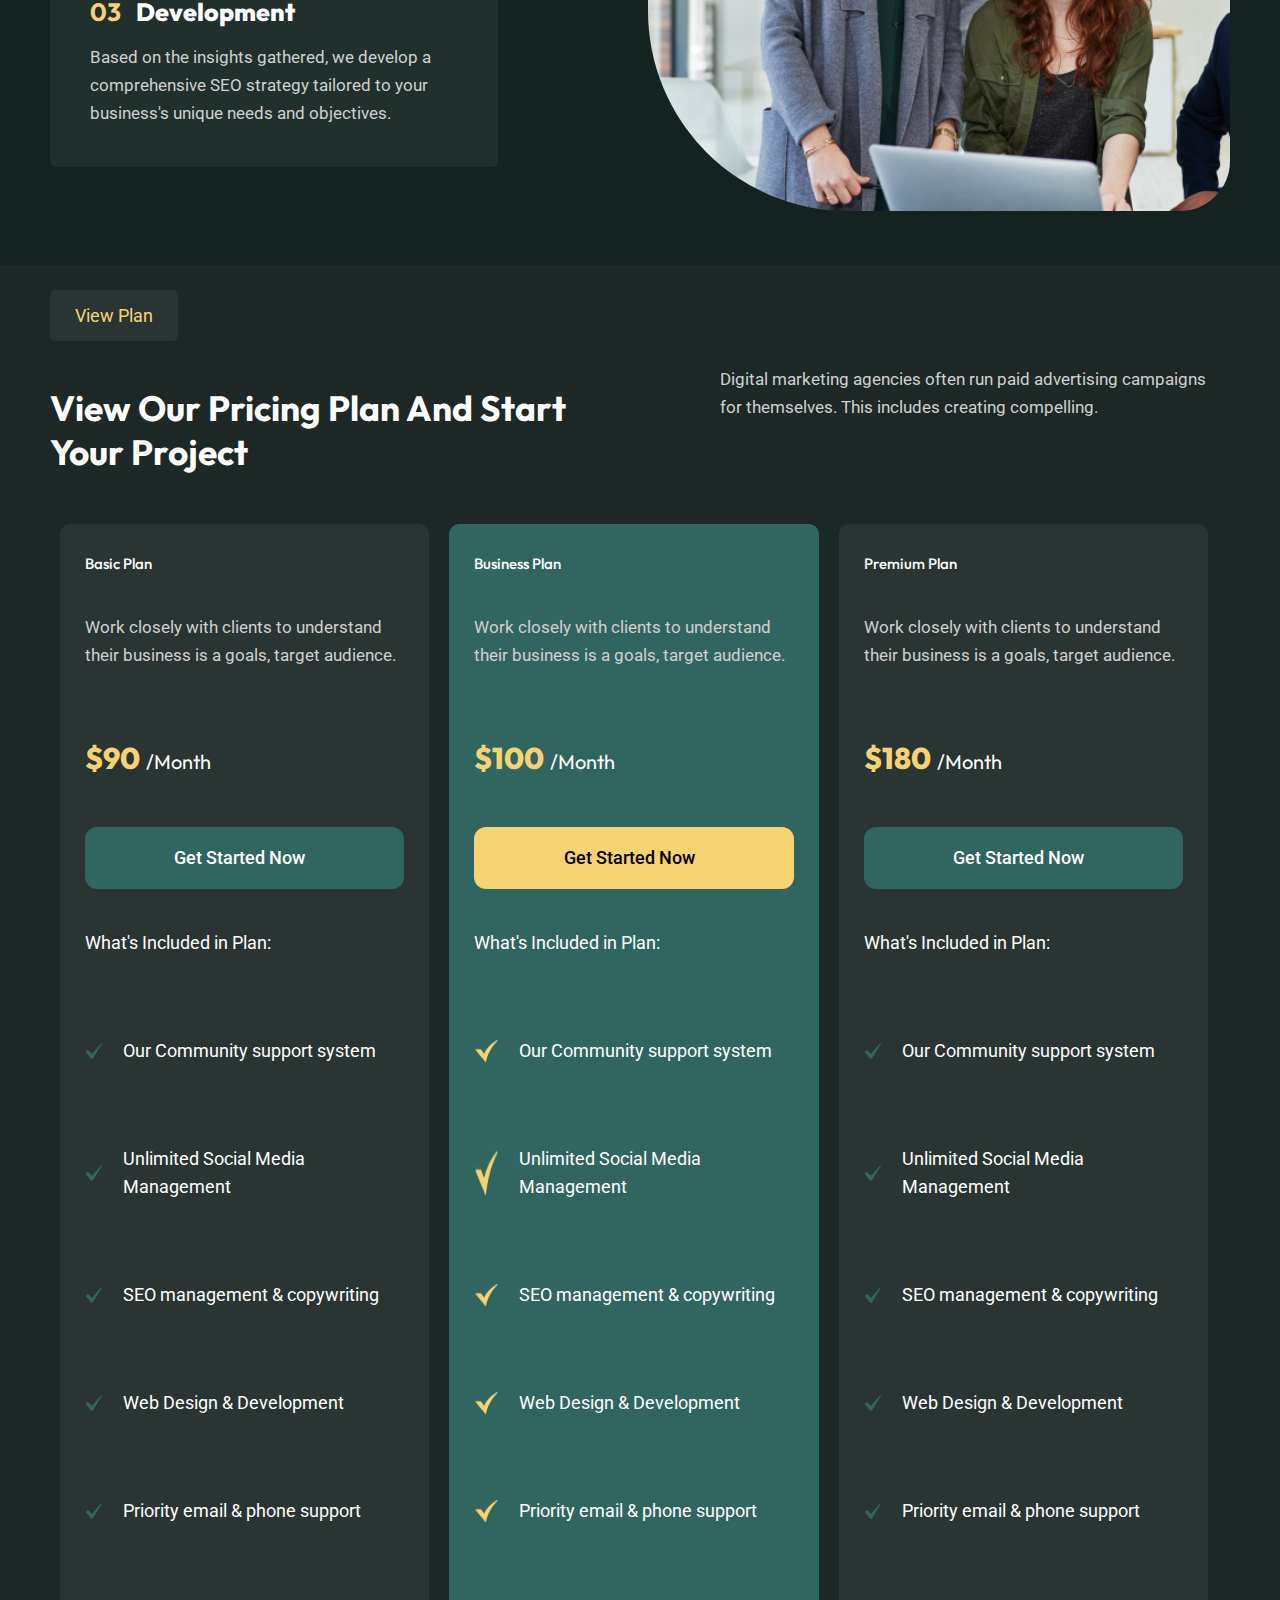
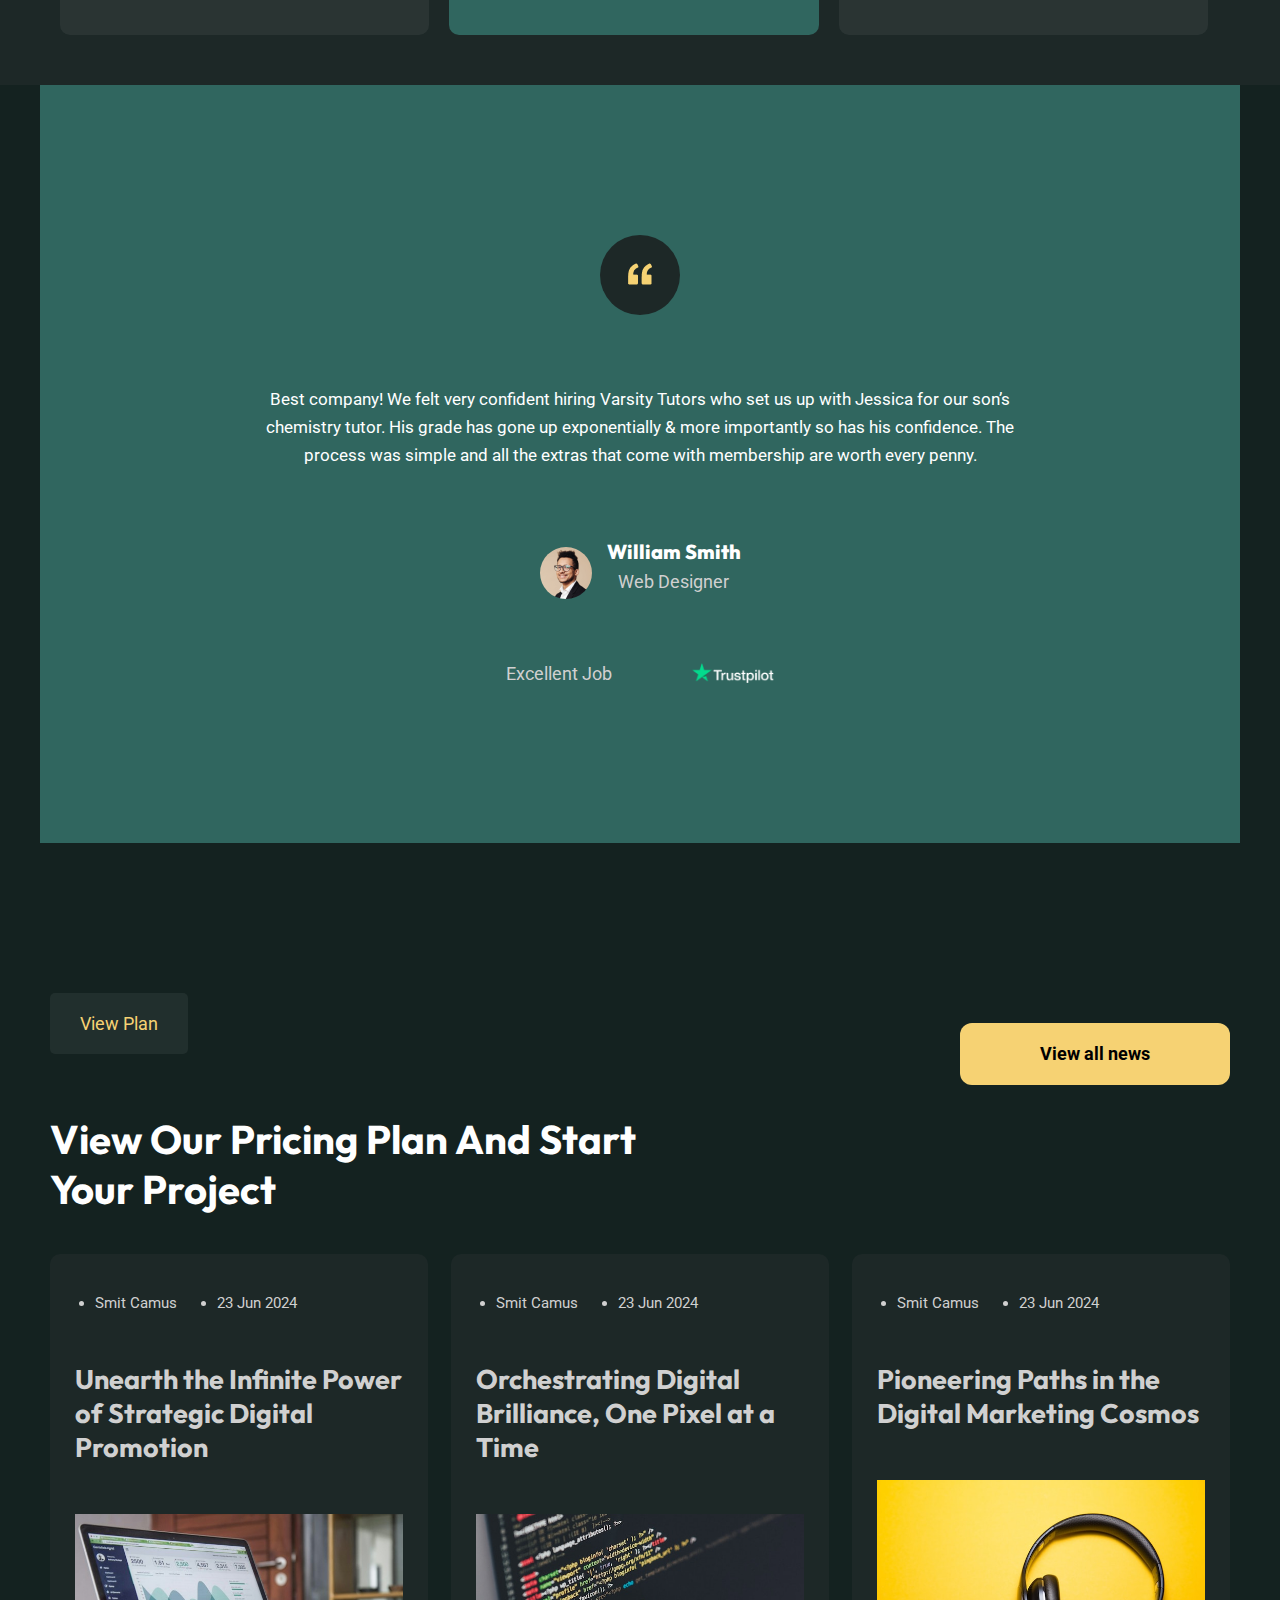
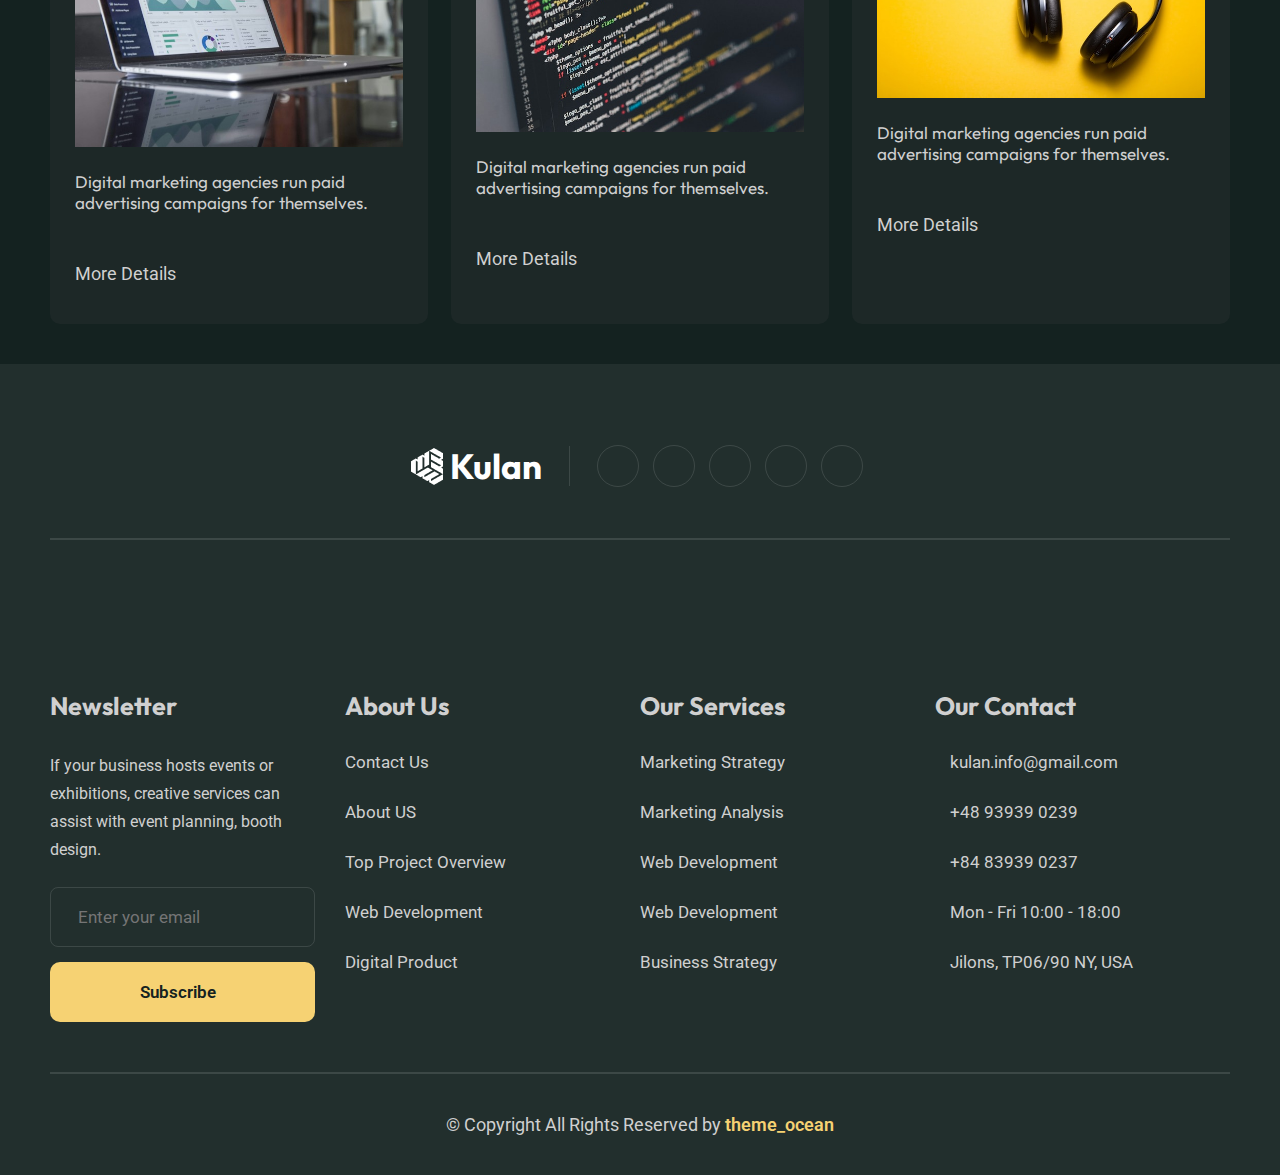
==== commit ec08e367: "[ADD] : blog section and footer is added with responsive view and fixed some bugs related to styling" ====
--- a/index.html
+++ b/index.html
@@ -403,9 +403,9 @@
             </div>
         </div>
     </div>
-    
+
     <!-- <=======================END OF WHY CHOOSE US SECTION======================> -->
-    
+
     <div class="container how-itworks-container">
         <div class="how-itwork_grid">
             <div class="left-row-howit">
@@ -440,7 +440,7 @@
             </div>
         </div>
     </div>
-    
+
     <!-- <=======================END OF HOW IT WORK SECTION======================> -->
 
 
@@ -448,7 +448,7 @@
         <div class="container">
             <div class="plan-heading-grid">
                 <div class="plan-head-left">
-                    
+
                     <div class="plan-heading">
                         View Plan
                     </div>
@@ -458,9 +458,10 @@
                     </div>
                 </div>
                 <div class="plan-head-right">
-                    <p>Digital marketing agencies often run paid advertising campaigns for themselves. This includes creating compelling.</p>
-                </div>
-                
+                    <p>Digital marketing agencies often run paid advertising campaigns for themselves. This includes
+                        creating compelling.</p>
+                </div>
+
             </div>
             <div class="plan-card-grid">
                 <div class="light-bg-card price-card">
@@ -472,7 +473,7 @@
                         <button class="get-start_btn-plan">Get Started Now
                             <i class="fa-solid fa-arrow-right"></i>
                         </button>
-    
+
                     </div>
 
                     <div class="price-card-content">
@@ -519,7 +520,7 @@
                         <button class="get-start_btn-plan-dark-bg">Get Started Now
                             <i class="fa-solid fa-arrow-right"></i>
                         </button>
-    
+
                     </div>
                     <div class="price-card-content">
                         <p>What's Included in Plan:</p>
@@ -567,7 +568,7 @@
                         <button class="get-start_btn-plan">Get Started Now
                             <i class="fa-solid fa-arrow-right"></i>
                         </button>
-    
+
                     </div>
                     <div class="price-card-content">
                         <p>What's Included in Plan:</p>
@@ -615,7 +616,9 @@
                 <img src="images/quote.png" alt="">
             </div>
             <div class="review">
-                <p>Best company! We felt very confident hiring Varsity Tutors who set us up with Jessica for our son’s chemistry tutor. His grade has gone up exponentially & more importantly so has his confidence. The process was simple and all the extras that come with membership are worth every penny.</p>
+                <p>Best company! We felt very confident hiring Varsity Tutors who set us up with Jessica for our son’s
+                    chemistry tutor. His grade has gone up exponentially & more importantly so has his confidence. The
+                    process was simple and all the extras that come with membership are worth every penny.</p>
             </div>
 
             <div class="user">
@@ -636,13 +639,182 @@
                     <li><i class="fa-solid fa-star"></i></li>
                     <li><i class="fa-solid fa-star"></i></li>
                     <li><i class="fa-solid fa-star"></i></li>
-                    
+
                 </ul>
                 <img src="images/comp_logo.png" alt="">
             </div>
         </div>
     </div>
 
+
+    <div class="container">
+        <div class="blog">
+            <div class="blog-title">
+                <div class="left-title">
+                    <div class="blog-main-heading">
+                        View Plan
+                    </div>
+                    <h2>
+                        View Our Pricing Plan And Start Your Project
+                    </h2>
+                </div>
+                <div class="right-title">
+                    <button class="view-news_btn">
+                        View all news
+                        <i class="fa-solid fa-arrow-right"></i>
+                    </button>
+                </div>
+            </div>
+
+            <div class="blog-box-grid">
+                <div class="blog-box">
+                    <ul>
+                        <li><i class="fa-solid fa-user"></i> <span>Smit Camus</span></li>
+                        <li><i class="fa-solid fa-calendar-days"></i> <span>23 Jun 2024</span></li>
+
+                    </ul>
+
+                    <h3>Unearth the Infinite Power of Strategic Digital Promotion</h3>
+
+                    <div class="blog-img">
+
+                        <img src="images/blog3-1.jpg" alt="">
+                    </div>
+                    <p>Digital marketing agencies run paid advertising campaigns for themselves.</p>
+
+                    <a href="#"> More Details
+                        <span> <i class="fa-solid fa-arrow-right"></i> </span>
+                    </a>
+
+                </div>
+                <div class="blog-box">
+                    <ul>
+                        <li><i class="fa-solid fa-user"></i> <span>Smit Camus</span></li>
+                        <li><i class="fa-solid fa-calendar-days"></i> <span>23 Jun 2024</span></li>
+
+                    </ul>
+
+                    <h3>Orchestrating Digital Brilliance, One Pixel at a Time</h3>
+                    <div class="blog-img">
+
+                        <img src="images/blog1-2.jpg" alt="">
+                    </div>
+
+                    <p>Digital marketing agencies run paid advertising campaigns for themselves.</p>
+
+                    <a href="#"> More Details
+                        <span> <i class="fa-solid fa-arrow-right"></i> </span>
+                    </a>
+
+                </div>
+                <div class="blog-box">
+                    <ul>
+                        <li><i class="fa-solid fa-user"></i> <span>Smit Camus</span></li>
+                        <li><i class="fa-solid fa-calendar-days"></i> <span>23 Jun 2024</span></li>
+
+                    </ul>
+
+                    <h3>Pioneering Paths in the Digital Marketing Cosmos</h3>
+                    <div class="blog-img">
+
+                        <img src="images/blog2-1.jpg" alt="">
+                    </div>
+
+                    <p>Digital marketing agencies run paid advertising campaigns for themselves.</p>
+
+                    <a href="#"> More Details
+                        <span> <i class="fa-solid fa-arrow-right"></i> </span>
+                    </a>
+
+                </div>
+            </div>
+        </div>
+    </div>
+
+    <div class="footer">
+        <div class="container">
+            <div class="footer-top">
+                <a href="#">
+                    <img src="images/logo.png" alt="">
+                    <h5>Kulan</h5>
+                </a>
+                <span class="line"> </span>
+
+                <ul class="social-ul">
+                    <li><i class="fa-brands fa-facebook-f"></i></li>
+                    <li><i class="fa-brands fa-twitter"></i></li>
+                    <li><i class="fa-brands fa-instagram"></i></li>
+                    <li><i class="fa-brands fa-pinterest"></i></li>
+                    <li><i class="fa-brands fa-youtube"></i></li>
+
+                </ul>
+            </div>
+
+            <div class="footer-items">
+                <div class="footer-col">
+                    <div class="footer-row">
+                        <h3 class="news-txt">Newsletter</h3>
+
+                        <p class="discrip-txt">If your business hosts events or exhibitions, creative services can
+                            assist with event planning, booth design.</p>
+
+                        <form action="#">
+                            <input type="email" name="EMAIL" required="" autocomplete="off"
+                                placeholder="Enter your email">
+                            <button type="submit" class="common__btn"> Subscribe <i class="fa-solid fa-arrow-right"></i>
+                            </button>
+                        </form>
+
+
+                    </div>
+                    <div class="footer-row">
+                        <h3 class="news-txt">About Us</h3>
+
+                        <ul class="footer-navs">
+                            <li> Contact Us</li>
+                            <li> About US</li>
+                            <li> Top Project Overview</li>
+                            <li> Web Development</li>
+                            <li> Digital Product</li>
+
+                        </ul>
+                    </div>
+                    <div class="footer-row">
+                        <h3 class="news-txt">Our Services</h3>
+
+                        <ul class="footer-navs">
+                            <li> Marketing Strategy</li>
+                            <li> Marketing Analysis</li>
+                            <li> Web Development</li>
+                            <li> Web Development</li>
+                            <li> Business Strategy</li>
+
+                        </ul>
+                    </div>
+                    <div class="footer-row">
+                        <h3 class="news-txt">Our Contact</h3>
+
+                        <ul class="footer-navs">
+                            <li> <span><i class="fa-solid fa-message"></i></span> kulan.info@gmail.com</li>
+                            <li> <span><i class="fa-solid fa-phone"></i></span>+48 93939 0239</li>
+                            <li> <span><i class="fa-solid fa-phone"></i></span>+84 83939 0237</li>
+                            <li> <span><i class="fa-solid fa-calendar-days"></i></span>Mon - Fri 10:00 - 18:00</li>
+                            <li> <span><i class="fa-solid fa-location-dot"></i></span>Jilons, TP06/90 NY, USA</li>
+
+                        </ul>
+                    </div>
+
+                </div>
+            </div>
+
+            <div class="footer-bootom">
+                <p> &copy; Copyright All Rights Reserved by <span>theme_ocean</span></p>
+            </div>
+
+
+        </div>
+    </div>
+
 </body>
 
 </html>--- a/css/1925px.css
+++ b/css/1925px.css
@@ -1151,6 +1151,309 @@
         margin: 10px 0;
     }
 
+    .blog{
+        margin-top: 100px;
+    }
+
+    .blog-title{
+        display: flex;
+        justify-content: space-between;
+    }
+
+    .blog-main-heading{
+
+        
+        padding: 20px 30px;
+        background-color: rgba(255, 255, 255, .06);
+        color: #f6d273;
+        font-weight: 400;
+        border-radius: 5px;
+        display: inline-block;
+        font-family: "Roboto", sans-serif;
+        font-size: 18px;
+        margin: 50px 0;
+        
+    }
+
+
+    .left-title h2{
+        color: #ffffff;
+        font-family: "Outfit", sans-serif;
+        font-weight: 700;
+        font-size: 2.5rem;
+        margin-top: 10px;
+        margin-right: 300px;
+    }
+
+    .view-news_btn{
+        height: 62px;
+        width: 270px;
+        border: none;
+        background-color: #f6d273;
+        font-size: 18px;
+        font-family: "Roboto", sans-serif;
+        font-weight: 700;
+        color: #000000;
+        border-radius: 12px;
+        margin: 80px 0;
+    }
+
+    .blog-box{
+        background-color: #1d2827;
+        transition: background-color 0.3s ease-in-out;
+        margin: 40px 0px;
+        padding: 40px 25px;
+        border-radius: 10px;
+        
+    }
+    .blog-box:hover{
+        background-color:#30665f;
+        transition-delay: 0.1s;
+
+    }
+
+    .blog-box-grid{
+        display: grid;
+        grid-template-columns: 32% 32% 32%;
+        justify-content: space-between;
+    }
+
+    .blog-box ul {
+        color: #ffffff;
+        display: flex;
+
+       
+    }
+
+    .blog-box ul li {
+        margin: 0 20px;
+    }
+
+    .blog-box ul li i{
+        color: #f6d273;
+    }
+
+    .blog-box ul li {
+        color: #ffffff;
+
+        font-size: 15px;
+        font-family: "Roboto", sans-serif;
+        font-weight: 400;
+        color: #d0d0d0;
+    }
+
+    .blog-box h3{
+        margin-top: 50px;
+        color: #ffffff;
+        font-family: "Outfit", sans-serif;
+        font-weight: 700;
+        font-size: 27px;
+        color: #d0d0d0;
+    }
+
+    .blog-img img{
+        width: 100%;
+        margin-top: 50px;
+        
+    }
+
+    .blog-box p{
+        color: #d0d0d0;
+        font-family: "Outfit", sans-serif;
+        font-weight: 400;
+        font-size: 17px;
+        margin-top: 20px;
+        margin-bottom: 50px;
+    }
+
+    .blog-box a{
+        color: #d0d0d0;
+        font-size: 18px;
+        text-decoration: none;
+        font-family: "Roboto", sans-serif;
+        font-weight: 400;
+
+
+
+    }
+
+    .blog-box a span i{
+        
+        transform: rotate(310deg);
+        padding: 9px 5px;
+    }
+
+    .footer{
+        background-color: #222f2d;
+    }
+
+    .footer-top{
+        display: flex;
+        justify-content: center;
+        align-items: center;
+        padding-top: 80px ;
+        padding-bottom: 50px;
+
+    }
+
+    .footer-top a{
+        display: flex;
+        align-items: center;
+        justify-content: center;
+        text-decoration: none;
+        color: #ffffff;
+        padding: 0 20px;
+        
+        
+    }
+    
+    .footer-top a h5{
+        font-family: "Outfit", sans-serif;
+        font-weight: 700;
+        font-optical-sizing: auto;
+        font-size: 35px;
+        padding: 0 7px;
+    }
+
+    .line{
+        width: 1px;
+        height: 40px;
+        background-color: rgba(255, 255, 255, .12);
+    }
+
+    .social-ul{
+        display: flex;
+        list-style: none;
+        color: #ffffff;
+        padding: 0 20px;
+    }
+
+    .social-ul li{
+        width: 42px;
+        height: 42px;
+        border-radius: 50%;
+        border: 1px solid rgba(255, 255, 255, .12);
+        display: flex;
+        align-items: center;
+        justify-content: center;
+        margin: 0 7px;
+        transition: background-color 0.3s ease-in-out;
+        
+    }
+
+    .social-ul li:hover{
+        background-color: #30665f;
+        border: 1px solid #30665f;
+        transition-delay: 0.1s;
+    }
+
+    .footer-items{
+        border-top: 2px solid  rgba(255, 255, 255, .12);
+        padding: 50px 0;
+        border-bottom: 2px solid  rgba(255, 255, 255, .12);
+
+    }
+
+    .footer-col{
+        display: grid; 
+        grid-template-columns: 25% 25% 25% 25%;
+    }
+    
+    .footer-row{
+        padding-right: 30px;
+    }
+
+    .footer-row .news-txt{
+        color: #d0d0d0;
+        font-family: "Outfit", sans-serif;
+        font-weight: 700;
+        font-size: 25px;
+    }
+
+
+    .footer-row .discrip-txt{
+        color: #d0d0d0;
+        font-family: "Roboto", sans-serif;
+        font-weight: 400;
+        margin-top: 30px;
+
+        line-height: 28px;
+        font-size: 16px;
+
+    }
+
+    form input{
+        width: 100%;
+    outline: none;
+    border-radius: 8px;
+    background-color: rgba(0, 0, 0, 0);
+    border: 1px solid rgba(255, 255, 255, .12);
+    padding: 0px 27px;
+    height: 60px;
+    margin-top: 23px;
+    color: #e3ece7;
+    font-family: "Roboto", sans-serif;
+    font-weight: 400;
+    font-size: 17px;
+
+    
+}
+
+    form button{
+    width: 100%;
+    background-color: #f6d273;
+    color: #142220;
+    justify-content: center;
+    margin-top: 15px;
+    height: 60px;
+    border: none;
+    border-radius: 10px;
+    font-family: "Roboto", sans-serif;
+    font-weight: 600;
+    font-size: 17px;
+
+    }
+
+    form button i{
+           
+        transform: rotate(310deg);
+        padding: 9px 5px;
+    }
+
+    .footer-navs li{
+        list-style: none;
+        color: #d0d0d0;
+        font-family: "Roboto", sans-serif;
+        font-weight: 400;
+        font-size: 17px;
+        padding-top: 30px;
+    }
+
+    .footer-navs li span i{
+        color: #f6d273;
+        margin-right: 15px;
+    }
+
+    .footer-bootom p{
+        font-size: 18px;
+        color: #d0d0d0;
+        padding: 40px 0;
+        font-family: "Roboto", sans-serif;
+        font-weight: 400;
+        text-align: center;
+    }
+
+    .footer-bootom p span{
+        color: #f6d273;
+        font-weight: 600;
+
+
+    }
+
+
+
+    
+
 
       
   }--- a/css/1400px.css
+++ b/css/1400px.css
@@ -1144,5 +1144,306 @@
         margin: 10px 0;
     }
 
-   
-}+    .blog{
+        margin-top: 100px;
+    }
+
+    .blog-title{
+        display: flex;
+        justify-content: space-between;
+    }
+
+    .blog-main-heading{
+
+        
+        padding: 20px 30px;
+        background-color: rgba(255, 255, 255, .06);
+        color: #f6d273;
+        font-weight: 400;
+        border-radius: 5px;
+        display: inline-block;
+        font-family: "Roboto", sans-serif;
+        font-size: 18px;
+        margin: 50px 0;
+        
+    }
+
+
+    .left-title h2{
+        color: #ffffff;
+        font-family: "Outfit", sans-serif;
+        font-weight: 700;
+        font-size: 2.5rem;
+        margin-top: 10px;
+        margin-right: 300px;
+    }
+
+    .view-news_btn{
+        height: 62px;
+        width: 270px;
+        border: none;
+        background-color: #f6d273;
+        font-size: 18px;
+        font-family: "Roboto", sans-serif;
+        font-weight: 700;
+        color: #000000;
+        border-radius: 12px;
+        margin: 80px 0;
+    }
+
+    .blog-box{
+        background-color: #1d2827;
+        transition: background-color 0.3s ease-in-out;
+        margin: 40px 0px;
+        padding: 40px 25px;
+        border-radius: 10px;
+        
+    }
+    .blog-box:hover{
+        background-color:#30665f;
+        transition-delay: 0.1s;
+
+    }
+
+    .blog-box-grid{
+        display: grid;
+        grid-template-columns: 32% 32% 32%;
+        justify-content: space-between;
+    }
+
+    .blog-box ul {
+        color: #ffffff;
+        display: flex;
+
+       
+    }
+
+    .blog-box ul li {
+        margin: 0 20px;
+    }
+
+    .blog-box ul li i{
+        color: #f6d273;
+    }
+
+    .blog-box ul li {
+        color: #ffffff;
+
+        font-size: 15px;
+        font-family: "Roboto", sans-serif;
+        font-weight: 400;
+        color: #d0d0d0;
+    }
+
+    .blog-box h3{
+        margin-top: 50px;
+        color: #ffffff;
+        font-family: "Outfit", sans-serif;
+        font-weight: 700;
+        font-size: 27px;
+        color: #d0d0d0;
+    }
+
+    .blog-img img{
+        width: 100%;
+        margin-top: 50px;
+        
+    }
+
+    .blog-box p{
+        color: #d0d0d0;
+        font-family: "Outfit", sans-serif;
+        font-weight: 400;
+        font-size: 17px;
+        margin-top: 20px;
+        margin-bottom: 50px;
+    }
+
+    .blog-box a{
+        color: #d0d0d0;
+        font-size: 18px;
+        text-decoration: none;
+        font-family: "Roboto", sans-serif;
+        font-weight: 400;
+
+
+
+    }
+
+    .blog-box a span i{
+
+        
+        transform: rotate(310deg);
+        padding: 9px 5px;
+    }
+
+    .footer{
+        background-color: #222f2d;
+    }
+
+    .footer-top{
+        display: flex;
+        justify-content: center;
+        align-items: center;
+        padding-top: 80px ;
+        padding-bottom: 50px;
+
+    }
+
+    .footer-top a{
+        display: flex;
+        align-items: center;
+        justify-content: center;
+        text-decoration: none;
+        color: #ffffff;
+        padding: 0 20px;
+        
+        
+    }
+    
+    .footer-top a h5{
+        font-family: "Outfit", sans-serif;
+        font-weight: 700;
+        font-optical-sizing: auto;
+        font-size: 35px;
+        padding: 0 7px;
+    }
+
+    .line{
+        width: 1px;
+        height: 40px;
+        background-color: rgba(255, 255, 255, .12);
+    }
+
+    .social-ul{
+        display: flex;
+        list-style: none;
+        color: #ffffff;
+        padding: 0 20px;
+    }
+
+    .social-ul li{
+        width: 42px;
+        height: 42px;
+        border-radius: 50%;
+        border: 1px solid rgba(255, 255, 255, .12);
+        display: flex;
+        align-items: center;
+        justify-content: center;
+        margin: 0 7px;
+        transition: background-color 0.3s ease-in-out;
+        
+    }
+
+    .social-ul li:hover{
+        background-color: #30665f;
+        border: 1px solid #30665f;
+        transition-delay: 0.1s;
+    }
+
+    .footer-items{
+        border-top: 2px solid  rgba(255, 255, 255, .12);
+        padding: 50px 0;
+        border-bottom: 2px solid  rgba(255, 255, 255, .12);
+
+    }
+
+    .footer-col{
+        display: grid; 
+        grid-template-columns: 25% 25% 25% 25%;
+    }
+    
+    .footer-row{
+        padding-right: 30px;
+    }
+
+    .footer-row .news-txt{
+        color: #d0d0d0;
+        font-family: "Outfit", sans-serif;
+        font-weight: 700;
+        font-size: 25px;
+    }
+
+
+    .footer-row .discrip-txt{
+        color: #d0d0d0;
+        font-family: "Roboto", sans-serif;
+        font-weight: 400;
+        margin-top: 30px;
+
+        line-height: 28px;
+        font-size: 16px;
+
+    }
+
+    form input{
+        width: 100%;
+    outline: none;
+    border-radius: 8px;
+    background-color: rgba(0, 0, 0, 0);
+    border: 1px solid rgba(255, 255, 255, .12);
+    padding: 0px 27px;
+    height: 60px;
+    margin-top: 23px;
+    color: #e3ece7;
+    font-family: "Roboto", sans-serif;
+    font-weight: 400;
+    font-size: 17px;
+
+    
+}
+
+    form button{
+    width: 100%;
+    background-color: #f6d273;
+    color: #142220;
+    justify-content: center;
+    margin-top: 15px;
+    height: 60px;
+    border: none;
+    border-radius: 10px;
+    font-family: "Roboto", sans-serif;
+    font-weight: 600;
+    font-size: 17px;
+
+    }
+
+    form button i{
+           
+        transform: rotate(310deg);
+        padding: 9px 5px;
+    }
+
+    .footer-navs li{
+        list-style: none;
+        color: #d0d0d0;
+        font-family: "Roboto", sans-serif;
+        font-weight: 400;
+        font-size: 17px;
+        padding-top: 30px;
+    }
+
+    .footer-navs li span i{
+        color: #f6d273;
+        margin-right: 15px;
+    }
+
+    .footer-bootom p{
+        font-size: 18px;
+        color: #d0d0d0;
+        padding: 40px 0;
+        font-family: "Roboto", sans-serif;
+        font-weight: 400;
+        text-align: center;
+    }
+
+    .footer-bootom p span{
+        color: #f6d273;
+        font-weight: 600;
+
+
+    }
+
+
+    }
+
--- a/css/1300px.css
+++ b/css/1300px.css
@@ -1149,6 +1149,309 @@
         margin: 10px 0;
     }
 
+    .blog{
+        margin-top: 100px;
+    }
+
+    .blog-title{
+        display: flex;
+        justify-content: space-between;
+    }
+
+    .blog-main-heading{
+
+        
+        padding: 20px 30px;
+        background-color: rgba(255, 255, 255, .06);
+        color: #f6d273;
+        font-weight: 400;
+        border-radius: 5px;
+        display: inline-block;
+        font-family: "Roboto", sans-serif;
+        font-size: 18px;
+        margin: 50px 0;
+        
+    }
+
+
+    .left-title h2{
+        color: #ffffff;
+        font-family: "Outfit", sans-serif;
+        font-weight: 700;
+        font-size: 2.5rem;
+        margin-top: 10px;
+        margin-right: 300px;
+    }
+
+    .view-news_btn{
+        height: 62px;
+        width: 270px;
+        border: none;
+        background-color: #f6d273;
+        font-size: 18px;
+        font-family: "Roboto", sans-serif;
+        font-weight: 700;
+        color: #000000;
+        border-radius: 12px;
+        margin: 80px 0;
+    }
+
+    .blog-box{
+        background-color: #1d2827;
+        transition: background-color 0.3s ease-in-out;
+        margin: 40px 0px;
+        padding: 40px 25px;
+        border-radius: 10px;
+        
+    }
+    .blog-box:hover{
+        background-color:#30665f;
+        transition-delay: 0.1s;
+
+    }
+
+    .blog-box-grid{
+        display: grid;
+        grid-template-columns: 32% 32% 32%;
+        justify-content: space-between;
+    }
+
+    .blog-box ul {
+        color: #ffffff;
+        display: flex;
+
+       
+    }
+
+    .blog-box ul li {
+        margin: 0 20px;
+    }
+
+    .blog-box ul li i{
+        color: #f6d273;
+    }
+
+    .blog-box ul li {
+        color: #ffffff;
+
+        font-size: 15px;
+        font-family: "Roboto", sans-serif;
+        font-weight: 400;
+        color: #d0d0d0;
+    }
+
+    .blog-box h3{
+        margin-top: 50px;
+        color: #ffffff;
+        font-family: "Outfit", sans-serif;
+        font-weight: 700;
+        font-size: 27px;
+        color: #d0d0d0;
+    }
+
+    .blog-img img{
+        width: 100%;
+        margin-top: 50px;
+        
+    }
+
+    .blog-box p{
+        color: #d0d0d0;
+        font-family: "Outfit", sans-serif;
+        font-weight: 400;
+        font-size: 17px;
+        margin-top: 20px;
+        margin-bottom: 50px;
+    }
+
+    .blog-box a{
+        color: #d0d0d0;
+        font-size: 18px;
+        text-decoration: none;
+        font-family: "Roboto", sans-serif;
+        font-weight: 400;
+
+
+
+    }
+
+    .blog-box a span i{
+
+        
+        transform: rotate(310deg);
+        padding: 9px 5px;
+    }
+
+
+    .footer{
+        background-color: #222f2d;
+    }
+
+    .footer-top{
+        display: flex;
+        justify-content: center;
+        align-items: center;
+        padding-top: 80px ;
+        padding-bottom: 50px;
+
+    }
+
+    .footer-top a{
+        display: flex;
+        align-items: center;
+        justify-content: center;
+        text-decoration: none;
+        color: #ffffff;
+        padding: 0 20px;
+        
+        
+    }
+    
+    .footer-top a h5{
+        font-family: "Outfit", sans-serif;
+        font-weight: 700;
+        font-optical-sizing: auto;
+        font-size: 35px;
+        padding: 0 7px;
+    }
+
+    .line{
+        width: 1px;
+        height: 40px;
+        background-color: rgba(255, 255, 255, .12);
+    }
+
+    .social-ul{
+        display: flex;
+        list-style: none;
+        color: #ffffff;
+        padding: 0 20px;
+    }
+
+    .social-ul li{
+        width: 42px;
+        height: 42px;
+        border-radius: 50%;
+        border: 1px solid rgba(255, 255, 255, .12);
+        display: flex;
+        align-items: center;
+        justify-content: center;
+        margin: 0 7px;
+        transition: background-color 0.3s ease-in-out;
+        
+    }
+
+    .social-ul li:hover{
+        background-color: #30665f;
+        border: 1px solid #30665f;
+        transition-delay: 0.1s;
+    }
+
+    .footer-items{
+        border-top: 2px solid  rgba(255, 255, 255, .12);
+        padding: 50px 0;
+        border-bottom: 2px solid  rgba(255, 255, 255, .12);
+
+    }
+
+    .footer-col{
+        display: grid; 
+        grid-template-columns: 25% 25% 25% 25%;
+    }
+    
+    .footer-row{
+        padding-right: 30px;
+    }
+
+    .footer-row .news-txt{
+        color: #d0d0d0;
+        font-family: "Outfit", sans-serif;
+        font-weight: 700;
+        font-size: 25px;
+    }
+
+
+    .footer-row .discrip-txt{
+        color: #d0d0d0;
+        font-family: "Roboto", sans-serif;
+        font-weight: 400;
+        margin-top: 30px;
+
+        line-height: 28px;
+        font-size: 16px;
+
+    }
+
+    form input{
+        width: 100%;
+    outline: none;
+    border-radius: 8px;
+    background-color: rgba(0, 0, 0, 0);
+    border: 1px solid rgba(255, 255, 255, .12);
+    padding: 0px 27px;
+    height: 60px;
+    margin-top: 23px;
+    color: #e3ece7;
+    font-family: "Roboto", sans-serif;
+    font-weight: 400;
+    font-size: 17px;
+
+    
+}
+
+    form button{
+    width: 100%;
+    background-color: #f6d273;
+    color: #142220;
+    justify-content: center;
+    margin-top: 15px;
+    height: 60px;
+    border: none;
+    border-radius: 10px;
+    font-family: "Roboto", sans-serif;
+    font-weight: 600;
+    font-size: 17px;
+
+    }
+
+    form button i{
+           
+        transform: rotate(310deg);
+        padding: 9px 5px;
+    }
+
+    .footer-navs li{
+        list-style: none;
+        color: #d0d0d0;
+        font-family: "Roboto", sans-serif;
+        font-weight: 400;
+        font-size: 17px;
+        padding-top: 30px;
+    }
+
+    .footer-navs li span i{
+        color: #f6d273;
+        margin-right: 15px;
+    }
+
+    .footer-bootom p{
+        font-size: 18px;
+        color: #d0d0d0;
+        padding: 40px 0;
+        font-family: "Roboto", sans-serif;
+        font-weight: 400;
+        text-align: center;
+    }
+
+    .footer-bootom p span{
+        color: #f6d273;
+        font-weight: 600;
+
+
+    }
+
+
+
 
 
   }--- a/css/1200px.css
+++ b/css/1200px.css
@@ -1150,6 +1150,309 @@
         margin: 10px 0;
     }
 
+    .blog{
+        margin-top: 100px;
+    }
+
+    .blog-title{
+        display: flex;
+        justify-content: space-between;
+    }
+
+    .blog-main-heading{
+
+        
+        padding: 20px 30px;
+        background-color: rgba(255, 255, 255, .06);
+        color: #f6d273;
+        font-weight: 400;
+        border-radius: 5px;
+        display: inline-block;
+        font-family: "Roboto", sans-serif;
+        font-size: 18px;
+        margin: 50px 0;
+        
+    }
+
+
+    .left-title h2{
+        color: #ffffff;
+        font-family: "Outfit", sans-serif;
+        font-weight: 700;
+        font-size: 2.5rem;
+        margin-top: 10px;
+        margin-right: 300px;
+    }
+
+    .view-news_btn{
+        height: 62px;
+        width: 270px;
+        border: none;
+        background-color: #f6d273;
+        font-size: 18px;
+        font-family: "Roboto", sans-serif;
+        font-weight: 700;
+        color: #000000;
+        border-radius: 12px;
+        margin: 80px 0;
+    }
+
+    .blog-box{
+        background-color: #1d2827;
+        transition: background-color 0.3s ease-in-out;
+        margin: 40px 0px;
+        padding: 40px 25px;
+        border-radius: 10px;
+        
+    }
+    .blog-box:hover{
+        background-color:#30665f;
+        transition-delay: 0.1s;
+
+    }
+
+    .blog-box-grid{
+        display: grid;
+        grid-template-columns: 32% 32% 32%;
+        justify-content: space-between;
+    }
+
+    .blog-box ul {
+        color: #ffffff;
+        display: flex;
+
+       
+    }
+
+    .blog-box ul li {
+        margin: 0 20px;
+    }
+
+    .blog-box ul li i{
+        color: #f6d273;
+    }
+
+    .blog-box ul li {
+        color: #ffffff;
+
+        font-size: 15px;
+        font-family: "Roboto", sans-serif;
+        font-weight: 400;
+        color: #d0d0d0;
+    }
+
+    .blog-box h3{
+        margin-top: 50px;
+        color: #ffffff;
+        font-family: "Outfit", sans-serif;
+        font-weight: 700;
+        font-size: 27px;
+        color: #d0d0d0;
+    }
+
+    .blog-img img{
+        width: 100%;
+        margin-top: 50px;
+        
+    }
+
+    .blog-box p{
+        color: #d0d0d0;
+        font-family: "Outfit", sans-serif;
+        font-weight: 400;
+        font-size: 17px;
+        margin-top: 20px;
+        margin-bottom: 50px;
+    }
+
+    .blog-box a{
+        color: #d0d0d0;
+        font-size: 18px;
+        text-decoration: none;
+        font-family: "Roboto", sans-serif;
+        font-weight: 400;
+
+
+
+    }
+
+    .blog-box a span i{
+
+        
+        transform: rotate(310deg);
+        padding: 9px 5px;
+    }
+
+    .footer{
+        background-color: #222f2d;
+    }
+
+    .footer-top{
+        display: flex;
+        justify-content: center;
+        align-items: center;
+        padding-top: 80px ;
+        padding-bottom: 50px;
+
+    }
+
+    .footer-top a{
+        display: flex;
+        align-items: center;
+        justify-content: center;
+        text-decoration: none;
+        color: #ffffff;
+        padding: 0 20px;
+        
+        
+    }
+    
+    .footer-top a h5{
+        font-family: "Outfit", sans-serif;
+        font-weight: 700;
+        font-optical-sizing: auto;
+        font-size: 35px;
+        padding: 0 7px;
+    }
+
+    .line{
+        width: 1px;
+        height: 40px;
+        background-color: rgba(255, 255, 255, .12);
+    }
+
+    .social-ul{
+        display: flex;
+        list-style: none;
+        color: #ffffff;
+        padding: 0 20px;
+    }
+
+    .social-ul li{
+        width: 42px;
+        height: 42px;
+        border-radius: 50%;
+        border: 1px solid rgba(255, 255, 255, .12);
+        display: flex;
+        align-items: center;
+        justify-content: center;
+        margin: 0 7px;
+        transition: background-color 0.3s ease-in-out;
+        
+    }
+
+    .social-ul li:hover{
+        background-color: #30665f;
+        border: 1px solid #30665f;
+        transition-delay: 0.1s;
+    }
+
+    .footer-items{
+        border-top: 2px solid  rgba(255, 255, 255, .12);
+        padding: 50px 0;
+        border-bottom: 2px solid  rgba(255, 255, 255, .12);
+
+    }
+
+    .footer-col{
+        display: grid; 
+        grid-template-columns: 25% 25% 25% 25%;
+    }
+    
+    .footer-row{
+        padding-right: 30px;
+        margin-top :100px;
+    }
+
+    .footer-row .news-txt{
+        color: #d0d0d0;
+        font-family: "Outfit", sans-serif;
+        font-weight: 700;
+        font-size: 25px;
+    }
+
+
+    .footer-row .discrip-txt{
+        color: #d0d0d0;
+        font-family: "Roboto", sans-serif;
+        font-weight: 400;
+        margin-top: 30px;
+
+        line-height: 28px;
+        font-size: 16px;
+
+    }
+
+    form input{
+        width: 100%;
+    outline: none;
+    border-radius: 8px;
+    background-color: rgba(0, 0, 0, 0);
+    border: 1px solid rgba(255, 255, 255, .12);
+    padding: 0px 27px;
+    height: 60px;
+    margin-top: 23px;
+    color: #e3ece7;
+    font-family: "Roboto", sans-serif;
+    font-weight: 400;
+    font-size: 17px;
+
+    
+}
+
+    form button{
+    width: 100%;
+    background-color: #f6d273;
+    color: #142220;
+    justify-content: center;
+    margin-top: 15px;
+    height: 60px;
+    border: none;
+    border-radius: 10px;
+    font-family: "Roboto", sans-serif;
+    font-weight: 600;
+    font-size: 17px;
+
+    }
+
+    form button i{
+           
+        transform: rotate(310deg);
+        padding: 9px 5px;
+    }
+
+    .footer-navs li{
+        list-style: none;
+        color: #d0d0d0;
+        font-family: "Roboto", sans-serif;
+        font-weight: 400;
+        font-size: 17px;
+        padding-top: 30px;
+    }
+
+    .footer-navs li span i{
+        color: #f6d273;
+        margin-right: 15px;
+    }
+
+    .footer-bootom p{
+        font-size: 18px;
+        color: #d0d0d0;
+        padding: 40px 0;
+        font-family: "Roboto", sans-serif;
+        font-weight: 400;
+        text-align: center;
+    }
+
+    .footer-bootom p span{
+        color: #f6d273;
+        font-weight: 600;
+
+
+    }
+
+
+
 
 
 
--- a/css/990px.css
+++ b/css/990px.css
@@ -1146,6 +1146,308 @@
         margin: 10px 0;
     }
 
+    .blog{
+        margin-top: 100px;
+    }
+
+    .blog-title{
+        display: flex;
+        justify-content: space-between;
+    }
+
+    .blog-main-heading{
+
+        
+        padding: 20px 30px;
+        background-color: rgba(255, 255, 255, .06);
+        color: #f6d273;
+        font-weight: 400;
+        border-radius: 5px;
+        display: inline-block;
+        font-family: "Roboto", sans-serif;
+        font-size: 18px;
+        margin: 50px 0;
+        
+    }
+
+
+    .left-title h2{
+        color: #ffffff;
+        font-family: "Outfit", sans-serif;
+        font-weight: 700;
+        font-size: 2.5rem;
+        margin-top: 10px;
+        margin-right: 300px;
+    }
+
+    .view-news_btn{
+        height: 62px;
+        width: 270px;
+        border: none;
+        background-color: #f6d273;
+        font-size: 18px;
+        font-family: "Roboto", sans-serif;
+        font-weight: 700;
+        color: #000000;
+        border-radius: 12px;
+        margin: 80px 0;
+    }
+
+    .blog-box{
+        background-color: #1d2827;
+        transition: background-color 0.3s ease-in-out;
+        margin: 40px 0px;
+        padding: 40px 25px;
+        border-radius: 10px;
+        
+    }
+    .blog-box:hover{
+        background-color:#30665f;
+        transition-delay: 0.1s;
+
+    }
+
+    .blog-box-grid{
+        display: grid;
+        grid-template-columns:49% 49%;
+        justify-content: space-between;
+    }
+
+    .blog-box ul {
+        color: #ffffff;
+        display: flex;
+
+       
+    }
+
+    .blog-box ul li {
+        margin: 0 20px;
+    }
+
+    .blog-box ul li i{
+        color: #f6d273;
+    }
+
+    .blog-box ul li {
+        color: #ffffff;
+
+        font-size: 15px;
+        font-family: "Roboto", sans-serif;
+        font-weight: 400;
+        color: #d0d0d0;
+    }
+
+    .blog-box h3{
+        margin-top: 50px;
+        color: #ffffff;
+        font-family: "Outfit", sans-serif;
+        font-weight: 700;
+        font-size: 27px;
+        color: #d0d0d0;
+    }
+
+    .blog-img img{
+        width: 100%;
+        margin-top: 50px;
+        
+    }
+
+    .blog-box p{
+        color: #d0d0d0;
+        font-family: "Outfit", sans-serif;
+        font-weight: 400;
+        font-size: 17px;
+        margin-top: 20px;
+        margin-bottom: 50px;
+    }
+
+    .blog-box a{
+        color: #d0d0d0;
+        font-size: 18px;
+        text-decoration: none;
+        font-family: "Roboto", sans-serif;
+        font-weight: 400;
+
+
+
+    }
+
+    .blog-box a span i{
+
+        
+        transform: rotate(310deg);
+        padding: 9px 5px;
+    }
+
+    .footer{
+        background-color: #222f2d;
+    }
+
+    .footer-top{
+        display: flex;
+        justify-content: center;
+        align-items: center;
+        padding-top: 80px ;
+        padding-bottom: 50px;
+
+    }
+
+    .footer-top a{
+        display: flex;
+        align-items: center;
+        justify-content: center;
+        text-decoration: none;
+        color: #ffffff;
+        padding: 0 20px;
+        
+        
+    }
+    
+    .footer-top a h5{
+        font-family: "Outfit", sans-serif;
+        font-weight: 700;
+        font-optical-sizing: auto;
+        font-size: 35px;
+        padding: 0 7px;
+    }
+
+    .line{
+        width: 1px;
+        height: 40px;
+        background-color: rgba(255, 255, 255, .12);
+    }
+
+    .social-ul{
+        display: flex;
+        list-style: none;
+        color: #ffffff;
+        padding: 0 20px;
+    }
+
+    .social-ul li{
+        width: 42px;
+        height: 42px;
+        border-radius: 50%;
+        border: 1px solid rgba(255, 255, 255, .12);
+        display: flex;
+        align-items: center;
+        justify-content: center;
+        margin: 0 7px;
+        transition: background-color 0.3s ease-in-out;
+        
+    }
+
+    .social-ul li:hover{
+        background-color: #30665f;
+        border: 1px solid #30665f;
+        transition-delay: 0.1s;
+    }
+
+    .footer-items{
+        border-top: 2px solid  rgba(255, 255, 255, .12);
+        padding: 50px 0;
+        border-bottom: 2px solid  rgba(255, 255, 255, .12);
+
+    }
+
+    .footer-col{
+        display: grid; 
+        grid-template-columns: 33% 33% 33%;
+    }
+    
+    .footer-row{
+        padding-right: 30px;
+    }
+
+    .footer-row .news-txt{
+        color: #d0d0d0;
+        font-family: "Outfit", sans-serif;
+        font-weight: 700;
+        font-size: 25px;
+    }
+
+
+    .footer-row .discrip-txt{
+        color: #d0d0d0;
+        font-family: "Roboto", sans-serif;
+        font-weight: 400;
+        margin-top: 30px;
+
+        line-height: 28px;
+        font-size: 16px;
+
+    }
+
+    form input{
+        width: 100%;
+    outline: none;
+    border-radius: 8px;
+    background-color: rgba(0, 0, 0, 0);
+    border: 1px solid rgba(255, 255, 255, .12);
+    padding: 0px 27px;
+    height: 60px;
+    margin-top: 23px;
+    color: #e3ece7;
+    font-family: "Roboto", sans-serif;
+    font-weight: 400;
+    font-size: 17px;
+
+    
+}
+
+    form button{
+    width: 100%;
+    background-color: #f6d273;
+    color: #142220;
+    justify-content: center;
+    margin-top: 15px;
+    height: 60px;
+    border: none;
+    border-radius: 10px;
+    font-family: "Roboto", sans-serif;
+    font-weight: 600;
+    font-size: 17px;
+
+    }
+
+    form button i{
+           
+        transform: rotate(310deg);
+        padding: 9px 5px;
+    }
+
+    .footer-navs li{
+        list-style: none;
+        color: #d0d0d0;
+        font-family: "Roboto", sans-serif;
+        font-weight: 400;
+        font-size: 17px;
+        padding-top: 30px;
+    }
+
+    .footer-navs li span i{
+        color: #f6d273;
+        margin-right: 15px;
+    }
+
+    .footer-bootom p{
+        font-size: 18px;
+        color: #d0d0d0;
+        padding: 40px 0;
+        font-family: "Roboto", sans-serif;
+        font-weight: 400;
+        text-align: center;
+    }
+
+    .footer-bootom p span{
+        color: #f6d273;
+        font-weight: 600;
+
+
+    }
+
+
+
 
 
 
--- a/css/770px.css
+++ b/css/770px.css
@@ -1079,6 +1079,311 @@
         margin: 10px 0;
     }
 
+    .blog{
+        margin-top: 100px;
+    }
+
+    .blog-title{
+        display: flex;
+        flex-direction: column;
+
+    }
+
+    .blog-main-heading{
+
+        
+        padding: 20px 30px;
+        background-color: rgba(255, 255, 255, .06);
+        color: #f6d273;
+        font-weight: 400;
+        border-radius: 5px;
+        display: inline-block;
+        font-family: "Roboto", sans-serif;
+        font-size: 18px;
+        margin: 50px 0;
+        
+    }
+
+
+    .left-title h2{
+        color: #ffffff;
+        font-family: "Outfit", sans-serif;
+        font-weight: 700;
+        font-size: 2.5rem;
+        margin-top: 10px;
+        margin-right: 300px;
+    }
+
+    .view-news_btn{
+        height: 62px;
+        width: 270px;
+        border: none;
+        background-color: #f6d273;
+        font-size: 18px;
+        font-family: "Roboto", sans-serif;
+        font-weight: 700;
+        color: #000000;
+        border-radius: 12px;
+        margin: 40px 0;
+
+    }
+
+    .blog-box{
+        background-color: #1d2827;
+        transition: background-color 0.3s ease-in-out;
+        margin: 40px 0px;
+        padding: 40px 25px;
+        border-radius: 10px;
+        
+    }
+    .blog-box:hover{
+        background-color:#30665f;
+        transition-delay: 0.1s;
+
+    }
+
+    .blog-box-grid{
+        display: grid;
+        grid-template-columns: 100%;
+
+    }
+
+    .blog-box ul {
+        color: #ffffff;
+        display: flex;
+
+       
+    }
+
+    .blog-box ul li {
+        margin: 0 20px;
+    }
+
+    .blog-box ul li i{
+        color: #f6d273;
+    }
+
+    .blog-box ul li {
+        color: #ffffff;
+
+        font-size: 15px;
+        font-family: "Roboto", sans-serif;
+        font-weight: 400;
+        color: #d0d0d0;
+    }
+
+    .blog-box h3{
+        margin-top: 50px;
+        color: #ffffff;
+        font-family: "Outfit", sans-serif;
+        font-weight: 700;
+        font-size: 27px;
+        color: #d0d0d0;
+    }
+
+    .blog-img img{
+        width: 100%;
+        margin-top: 50px;
+        
+    }
+
+    .blog-box p{
+        color: #d0d0d0;
+        font-family: "Outfit", sans-serif;
+        font-weight: 400;
+        font-size: 17px;
+        margin-top: 20px;
+        margin-bottom: 50px;
+    }
+
+    .blog-box a{
+        color: #d0d0d0;
+        font-size: 18px;
+        text-decoration: none;
+        font-family: "Roboto", sans-serif;
+        font-weight: 400;
+
+
+
+    }
+
+    .blog-box a span i{
+
+        
+        transform: rotate(310deg);
+        padding: 9px 5px;
+    }
+
+    .footer{
+        background-color: #222f2d;
+    }
+
+    .footer-top{
+        display: flex;
+        justify-content: center;
+        align-items: center;
+        padding-top: 80px ;
+        padding-bottom: 50px;
+
+    }
+
+    .footer-top a{
+        display: flex;
+        align-items: center;
+        justify-content: center;
+        text-decoration: none;
+        color: #ffffff;
+        padding: 0 20px;
+        
+        
+    }
+    
+    .footer-top a h5{
+        font-family: "Outfit", sans-serif;
+        font-weight: 700;
+        font-optical-sizing: auto;
+        font-size: 35px;
+        padding: 0 7px;
+    }
+
+    .line{
+        width: 1px;
+        height: 40px;
+        background-color: rgba(255, 255, 255, .12);
+    }
+
+    .social-ul{
+        display: flex;
+        list-style: none;
+        color: #ffffff;
+        padding: 0 20px;
+    }
+
+    .social-ul li{
+        width: 42px;
+        height: 42px;
+        border-radius: 50%;
+        border: 1px solid rgba(255, 255, 255, .12);
+        display: flex;
+        align-items: center;
+        justify-content: center;
+        margin: 0 7px;
+        transition: background-color 0.3s ease-in-out;
+        
+    }
+
+    .social-ul li:hover{
+        background-color: #30665f;
+        border: 1px solid #30665f;
+        transition-delay: 0.1s;
+    }
+
+    .footer-items{
+        border-top: 2px solid  rgba(255, 255, 255, .12);
+        padding: 50px 0;
+        border-bottom: 2px solid  rgba(255, 255, 255, .12);
+
+    }
+
+    .footer-col{
+        display: grid; 
+        grid-template-columns: 50% 50%;
+    }
+    
+    .footer-row{
+        padding-right: 30px;
+        margin-top :100px;
+    }
+
+    .footer-row .news-txt{
+        color: #d0d0d0;
+        font-family: "Outfit", sans-serif;
+        font-weight: 700;
+        font-size: 25px;
+    }
+
+
+    .footer-row .discrip-txt{
+        color: #d0d0d0;
+        font-family: "Roboto", sans-serif;
+        font-weight: 400;
+        margin-top: 30px;
+
+        line-height: 28px;
+        font-size: 16px;
+
+    }
+
+    form input{
+        width: 100%;
+    outline: none;
+    border-radius: 8px;
+    background-color: rgba(0, 0, 0, 0);
+    border: 1px solid rgba(255, 255, 255, .12);
+    padding: 0px 27px;
+    height: 60px;
+    margin-top: 23px;
+    color: #e3ece7;
+    font-family: "Roboto", sans-serif;
+    font-weight: 400;
+    font-size: 17px;
+
+    
+}
+
+    form button{
+    width: 100%;
+    background-color: #f6d273;
+    color: #142220;
+    justify-content: center;
+    margin-top: 15px;
+    height: 60px;
+    border: none;
+    border-radius: 10px;
+    font-family: "Roboto", sans-serif;
+    font-weight: 600;
+    font-size: 17px;
+
+    }
+
+    form button i{
+           
+        transform: rotate(310deg);
+        padding: 9px 5px;
+    }
+
+    .footer-navs li{
+        list-style: none;
+        color: #d0d0d0;
+        font-family: "Roboto", sans-serif;
+        font-weight: 400;
+        font-size: 17px;
+        padding-top: 30px;
+    }
+
+    .footer-navs li span i{
+        color: #f6d273;
+        margin-right: 15px;
+    }
+
+    .footer-bootom p{
+        font-size: 18px;
+        color: #d0d0d0;
+        padding: 40px 0;
+        font-family: "Roboto", sans-serif;
+        font-weight: 400;
+        text-align: center;
+    }
+
+    .footer-bootom p span{
+        color: #f6d273;
+        font-weight: 600;
+
+
+    }
+
+
+
 
     
    
--- a/css/min-770px.css
+++ b/css/min-770px.css
@@ -1054,5 +1054,310 @@
         margin: 10px 0;
     }
 
+    .blog{
+        margin-top: 100px;
+    }
+
+    .blog-title{
+        display: flex;
+        flex-direction: column;
+
+    }
+
+    .blog-main-heading{
+
+        
+        padding: 20px 30px;
+        background-color: rgba(255, 255, 255, .06);
+        color: #f6d273;
+        font-weight: 400;
+        border-radius: 5px;
+        display: inline-block;
+        font-family: "Roboto", sans-serif;
+        font-size: 18px;
+        margin: 50px 0;
+        
+    }
+
+
+    .left-title h2{
+        color: #ffffff;
+        font-family: "Outfit", sans-serif;
+        font-weight: 700;
+        font-size: 2.5rem;
+        margin-top: 10px;
+        margin-right: 30px;
+    }
+
+    .view-news_btn{
+        height: 62px;
+        width: 270px;
+        border: none;
+        background-color: #f6d273;
+        font-size: 18px;
+        font-family: "Roboto", sans-serif;
+        font-weight: 700;
+        color: #000000;
+        border-radius: 12px;
+        margin: 40px 0;
+
+    }
+
+    .blog-box{
+        background-color: #1d2827;
+        transition: background-color 0.3s ease-in-out;
+        margin: 40px 0px;
+        padding: 40px 25px;
+        border-radius: 10px;
+        
+    }
+    .blog-box:hover{
+        background-color:#30665f;
+        transition-delay: 0.1s;
+
+    }
+
+    .blog-box-grid{
+        display: grid;
+        grid-template-columns: 100%;
+
+    }
+
+    .blog-box ul {
+        color: #ffffff;
+        display: flex;
+
+       
+    }
+
+    .blog-box ul li {
+        margin: 0 20px;
+    }
+
+    .blog-box ul li i{
+        color: #f6d273;
+    }
+
+    .blog-box ul li {
+        color: #ffffff;
+
+        font-size: 15px;
+        font-family: "Roboto", sans-serif;
+        font-weight: 400;
+        color: #d0d0d0;
+    }
+
+    .blog-box h3{
+        margin-top: 50px;
+        color: #ffffff;
+        font-family: "Outfit", sans-serif;
+        font-weight: 700;
+        font-size: 27px;
+        color: #d0d0d0;
+    }
+
+    .blog-img img{
+        width: 100%;
+        margin-top: 50px;
+        
+    }
+
+    .blog-box p{
+        color: #d0d0d0;
+        font-family: "Outfit", sans-serif;
+        font-weight: 400;
+        font-size: 17px;
+        margin-top: 20px;
+        margin-bottom: 50px;
+    }
+
+    .blog-box a{
+        color: #d0d0d0;
+        font-size: 18px;
+        text-decoration: none;
+        font-family: "Roboto", sans-serif;
+        font-weight: 400;
+
+
+
+    }
+
+    .blog-box a span i{
+
+        
+        transform: rotate(310deg);
+        padding: 9px 5px;
+    }
+
+    .footer{
+        background-color: #222f2d;
+    }
+
+    .footer-top{
+        display: flex;
+        justify-content: center;
+        align-items: center;
+        padding-top: 80px ;
+        padding-bottom: 50px;
+
+    }
+
+    .footer-top a{
+        display: flex;
+        align-items: center;
+        justify-content: center;
+        text-decoration: none;
+        color: #ffffff;
+        padding: 0 20px;
+        
+        
+    }
+    
+    .footer-top a h5{
+        font-family: "Outfit", sans-serif;
+        font-weight: 700;
+        font-optical-sizing: auto;
+        font-size: 35px;
+        padding: 0 7px;
+    }
+
+    .line{
+        width: 1px;
+        height: 40px;
+        background-color: rgba(255, 255, 255, .12);
+    }
+
+    .social-ul{
+        display: flex;
+        list-style: none;
+        color: #ffffff;
+        padding: 0 20px;
+    }
+
+    .social-ul li{
+        width: 42px;
+        height: 42px;
+        border-radius: 50%;
+        border: 1px solid rgba(255, 255, 255, .12);
+        display: flex;
+        align-items: center;
+        justify-content: center;
+        margin: 0 7px;
+        transition: background-color 0.3s ease-in-out;
+        
+    }
+
+    .social-ul li:hover{
+        background-color: #30665f;
+        border: 1px solid #30665f;
+        transition-delay: 0.1s;
+    }
+
+    .footer-items{
+        border-top: 2px solid  rgba(255, 255, 255, .12);
+        padding: 50px 0;
+        border-bottom: 2px solid  rgba(255, 255, 255, .12);
+
+    }
+
+    .footer-col{
+        display: grid; 
+        grid-template-columns: 100%;
+    }
+    
+    .footer-row{
+        padding-right: 30px;
+        margin-top :100px;
+    }
+
+    .footer-row .news-txt{
+        color: #d0d0d0;
+        font-family: "Outfit", sans-serif;
+        font-weight: 700;
+        font-size: 25px;
+    }
+
+
+    .footer-row .discrip-txt{
+        color: #d0d0d0;
+        font-family: "Roboto", sans-serif;
+        font-weight: 400;
+        margin-top: 30px;
+
+        line-height: 28px;
+        font-size: 16px;
+
+    }
+
+    form input{
+        width: 100%;
+    outline: none;
+    border-radius: 8px;
+    background-color: rgba(0, 0, 0, 0);
+    border: 1px solid rgba(255, 255, 255, .12);
+    padding: 0px 27px;
+    height: 60px;
+    margin-top: 23px;
+    color: #e3ece7;
+    font-family: "Roboto", sans-serif;
+    font-weight: 400;
+    font-size: 17px;
+
+    
+}
+
+    form button{
+    width: 100%;
+    background-color: #f6d273;
+    color: #142220;
+    justify-content: center;
+    margin-top: 15px;
+    height: 60px;
+    border: none;
+    border-radius: 10px;
+    font-family: "Roboto", sans-serif;
+    font-weight: 600;
+    font-size: 17px;
+
+    }
+
+    form button i{
+           
+        transform: rotate(310deg);
+        padding: 9px 5px;
+    }
+
+    .footer-navs li{
+        list-style: none;
+        color: #d0d0d0;
+        font-family: "Roboto", sans-serif;
+        font-weight: 400;
+        font-size: 17px;
+        padding-top: 30px;
+    }
+
+    .footer-navs li span i{
+        color: #f6d273;
+        margin-right: 15px;
+    }
+
+    .footer-bootom p{
+        font-size: 18px;
+        color: #d0d0d0;
+        padding: 40px 0;
+        font-family: "Roboto", sans-serif;
+        font-weight: 400;
+        text-align: center;
+    }
+
+    .footer-bootom p span{
+        color: #f6d273;
+        font-weight: 600;
+
+
+    }
+
+
+
 
 }